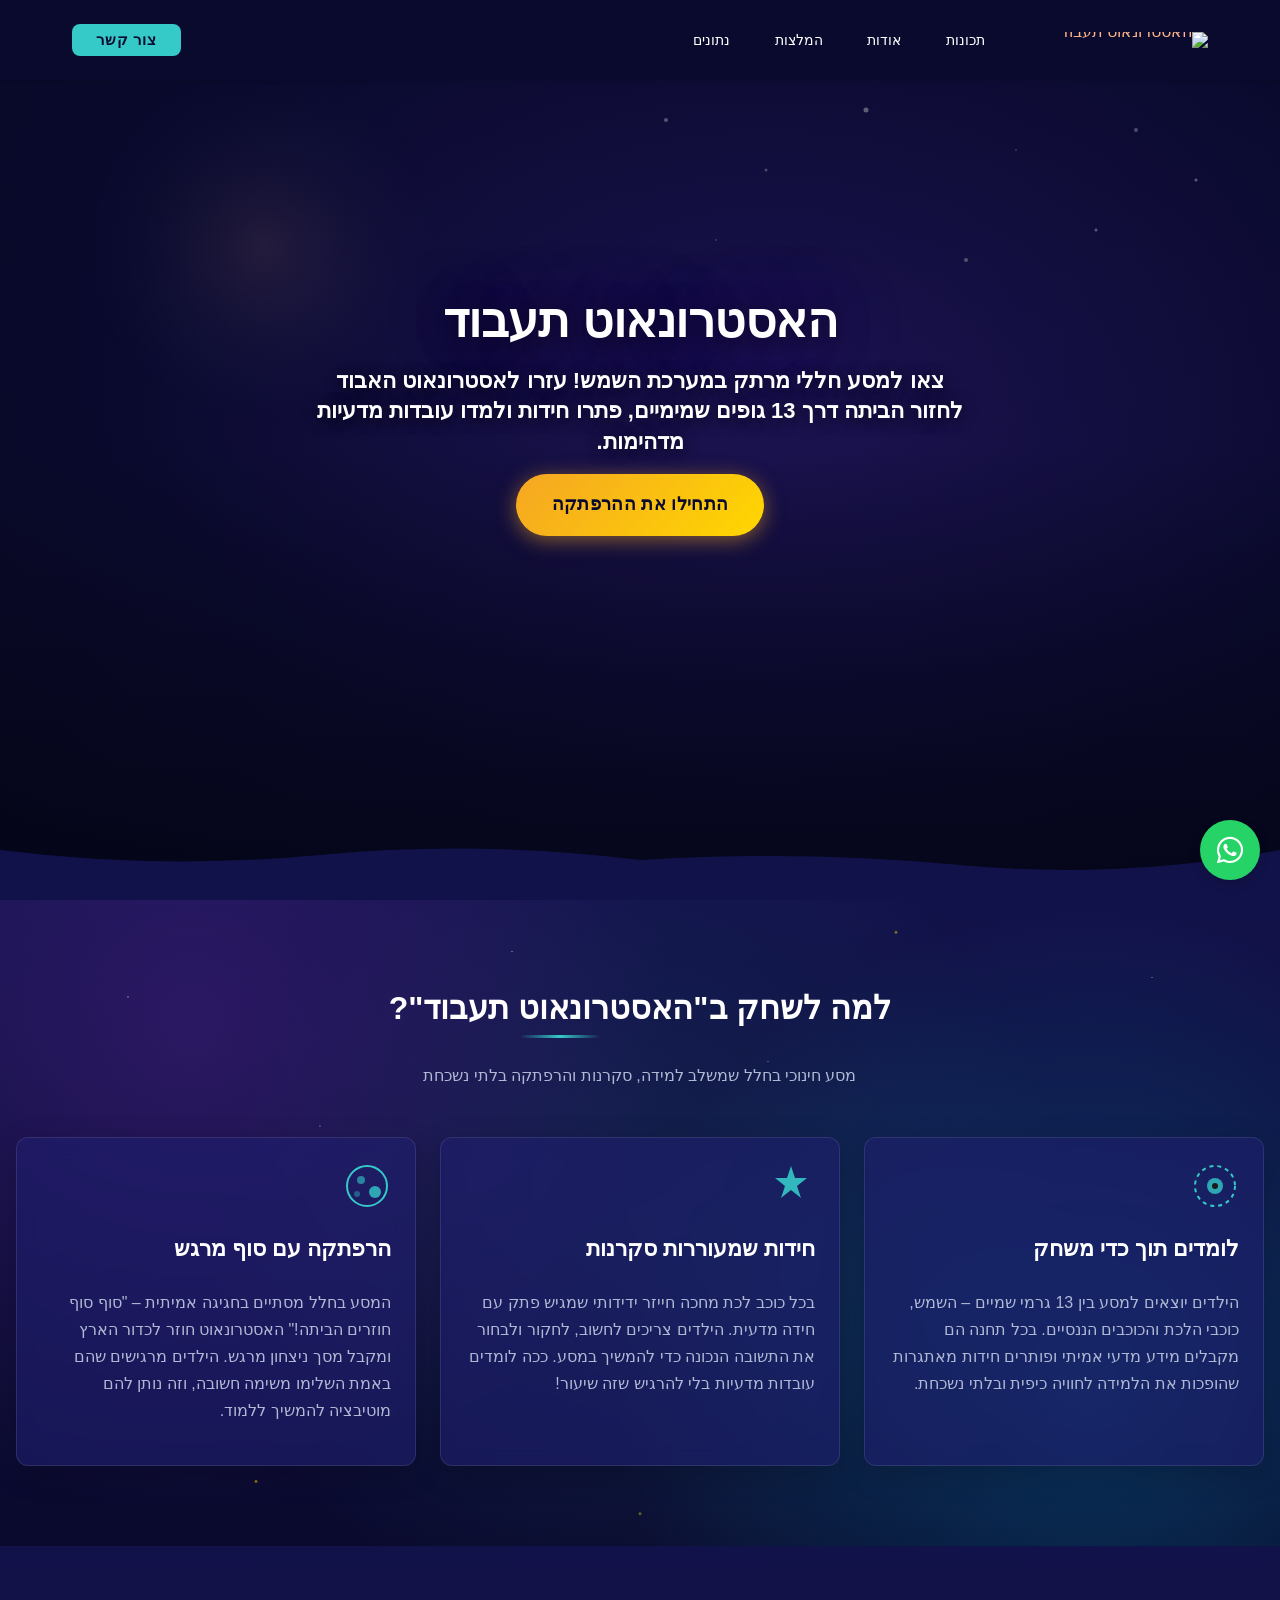
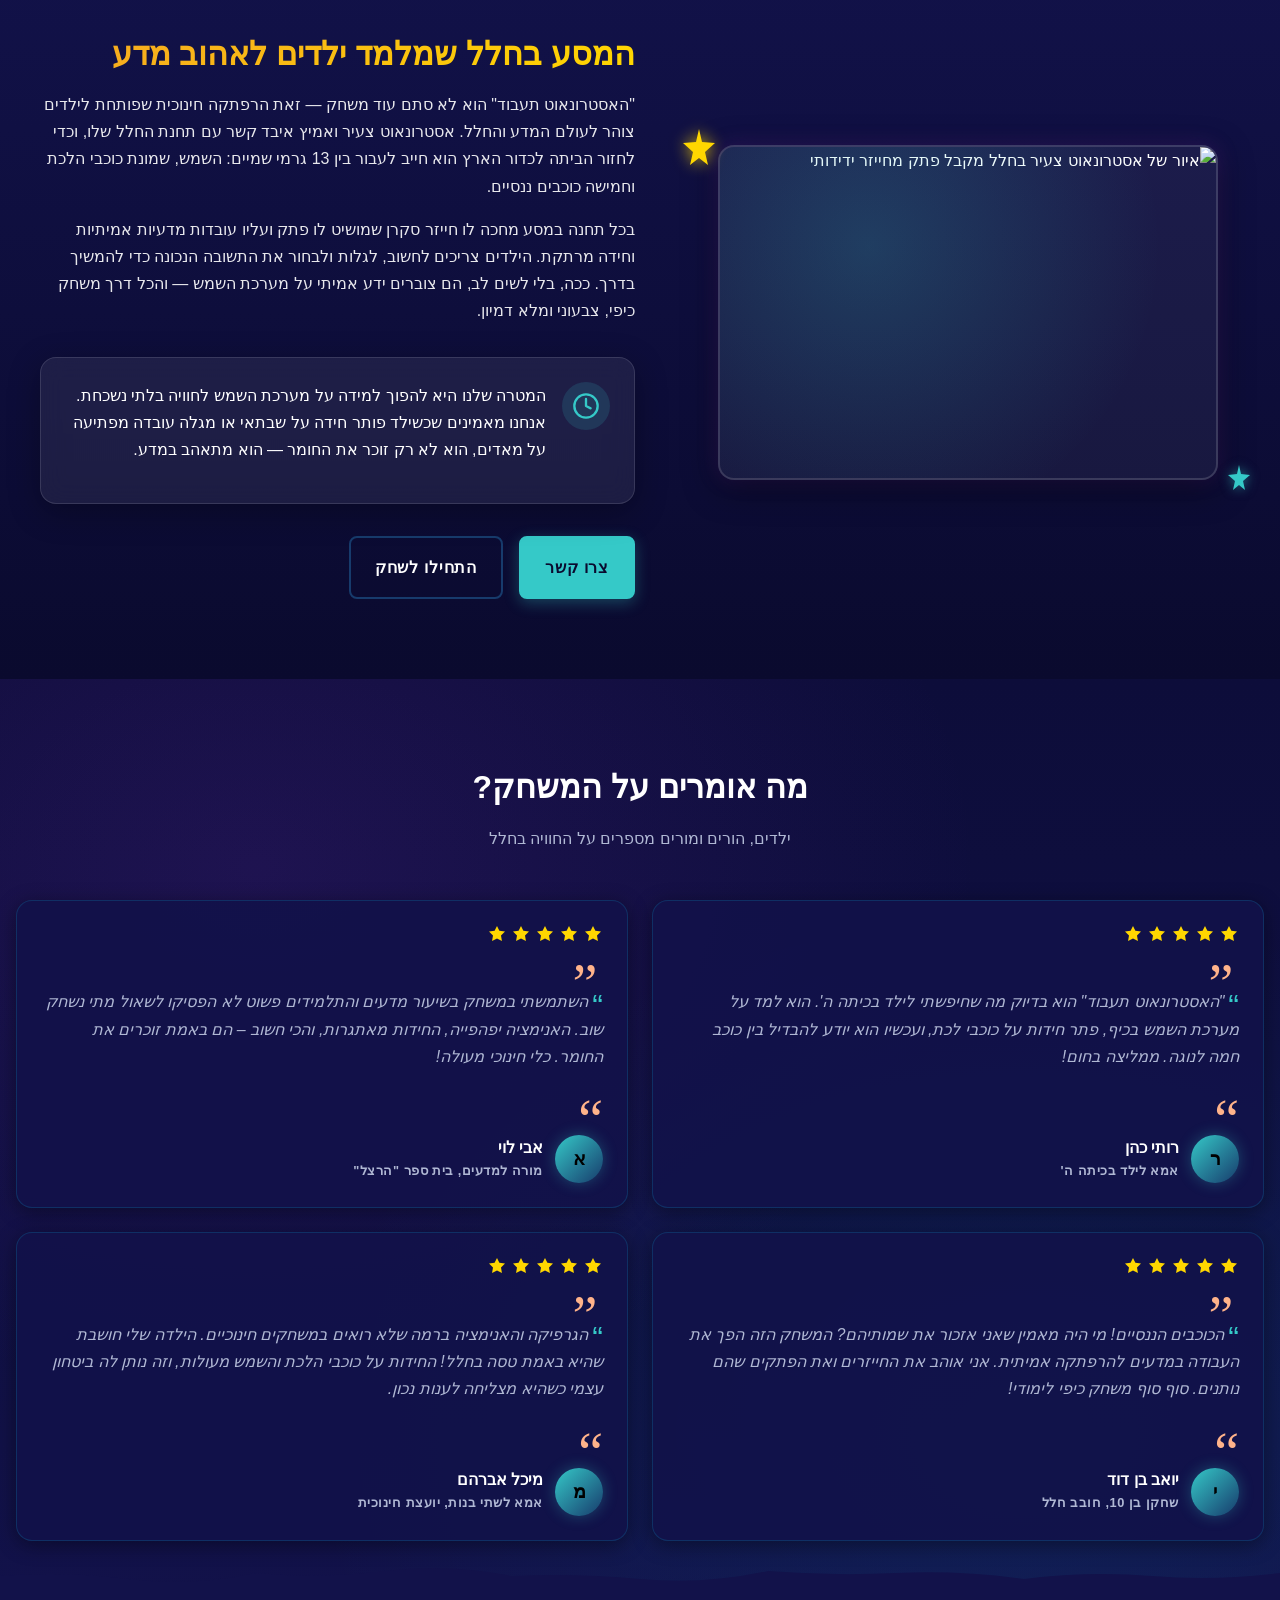
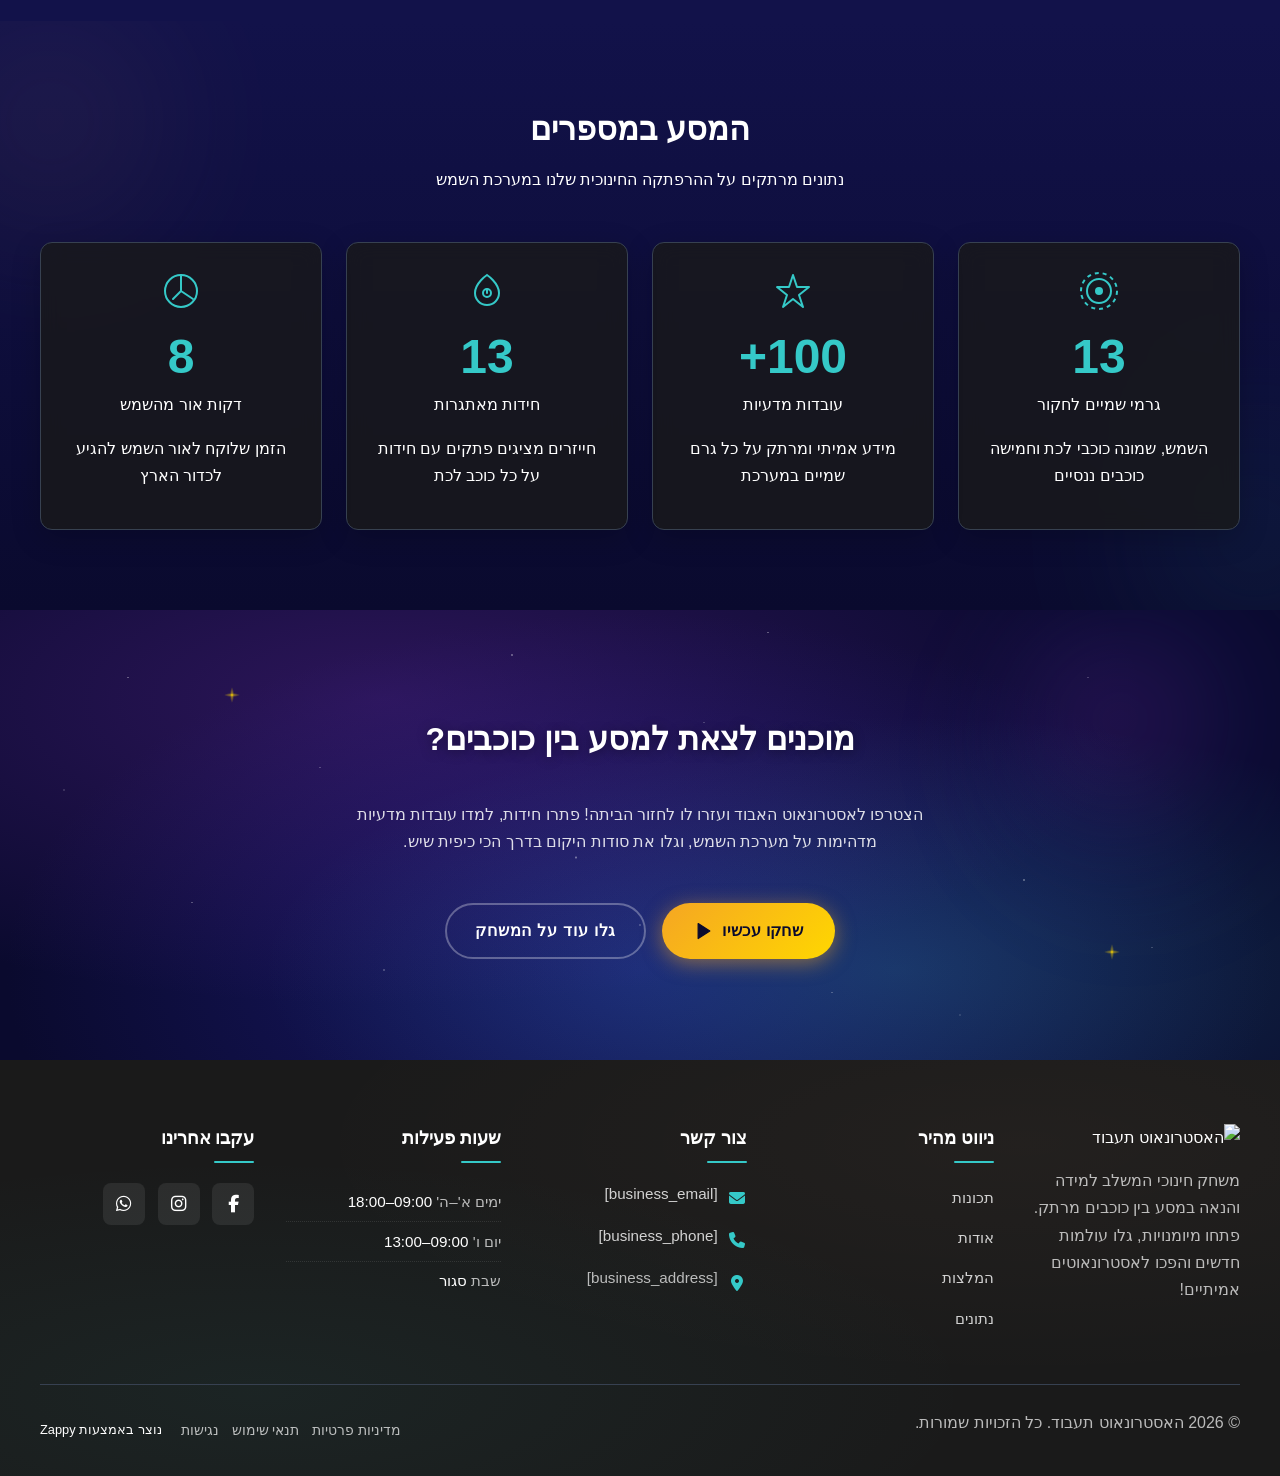
==== index.html @ 219aae8a "Initial website commit" ====
<!DOCTYPE html>
<html lang="he" dir="rtl">
<head>
    <meta charset="UTF-8">
    <meta name="viewport" content="width=device-width, initial-scale=1.0">
    <meta name="robots" content="index, follow">
    <title>צאו למסע בחלל ולמדו על מערכת השמש — האסטרונאוט תעבוד</title>
    <meta name="description" content="משחק חינוכי לילדים בכיתה ה&#39; על מדעים ומערכת השמש. עזרו לאסטרונאוט האבוד לעבור דרך 13 גרמי שמיים, לפתור חידות מדעיות ולגלות עובדות מרתקות. הרפתקה כיפית שמעוררת סקרנות ולמידה — התחילו לשחק עכשיו!">
    <meta name="keywords" content="משחק חינוכי לילדים בכיתה ה' על מדעים ומערכת השמש, משחק כיפי לימודי, לימוד על מערכת השמש, חידות מדעיות לילדים, אנימציה כיפית ומתוחכמת">
    
    <!-- Favicons -->
    <link rel="icon" type="image/x-icon" href="/assets/favicon.ico">
    <link rel="icon" type="image/png" sizes="16x16" href="/assets/favicon-16x16.png">
    <link rel="icon" type="image/png" sizes="32x32" href="/assets/favicon-32x32.png">
    <link rel="icon" type="image/png" sizes="48x48" href="/assets/favicon-48x48.png">
    <link rel="icon" type="image/png" sizes="192x192" href="/assets/favicon-192x192.png">
    <link rel="icon" type="image/png" sizes="512x512" href="/assets/favicon-512x512.png">
    <link rel="apple-touch-icon" href="/assets/apple-touch-icon.png">
    <!-- Zappy Analytics -->
<script>
(function() {
  'use strict';
  
  // Configuration
  var config = {
    websiteId: '59aaee31-e183-4f94-bfbd-d62f27950211',
    apiUrl: 'https://api.zappy5.com/api/analytics/track',
    sessionDuration: 30 * 60 * 1000, // 30 minutes
    visitorDuration: 30 * 24 * 60 * 60 * 1000, // 30 days
    trackPageViews: true,
    trackClicks: true,
    trackFormSubmissions: true
  };
  
  // Generate or retrieve persistent visitor ID (30 days)
  function getVisitorId() {
    var visitorKey = 'zappy_visitor_' + config.websiteId;
    var visitor = null;
    
    try {
      visitor = localStorage.getItem(visitorKey);
      if (visitor) {
        var visitorData = JSON.parse(visitor);
        var now = Date.now();
        
        // Check if visitor ID is still valid (30 days)
        if (now - visitorData.created < config.visitorDuration) {
          // Update last seen timestamp
          visitorData.lastSeen = now;
          localStorage.setItem(visitorKey, JSON.stringify(visitorData));
          return visitorData.id;
        }
      }
    } catch (e) {
      console.warn('Zappy Analytics: LocalStorage not available');
    }
    
    // Generate new visitor ID
    var newVisitorId = 'zv_' + Date.now() + '_' + Math.random().toString(36).substr(2, 9);
    
    try {
      localStorage.setItem(visitorKey, JSON.stringify({
        id: newVisitorId,
        created: Date.now(),
        lastSeen: Date.now()
      }));
    } catch (e) {
      // Continue without local storage
    }
    
    return newVisitorId;
  }
  
  // Generate or retrieve session ID (30 minutes)
  function getSessionId() {
    var sessionKey = 'zappy_session_' + config.websiteId;
    var session = null;
    
    try {
      session = sessionStorage.getItem(sessionKey);
      if (session) {
        var sessionData = JSON.parse(session);
        var now = Date.now();
        
        // Check if session is still valid
        if (now - sessionData.timestamp < config.sessionDuration) {
          // Update timestamp
          sessionData.timestamp = now;
          sessionStorage.setItem(sessionKey, JSON.stringify(sessionData));
          return sessionData.id;
        }
      }
    } catch (e) {
      console.warn('Zappy Analytics: SessionStorage not available');
    }
    
    // Generate new session ID
    var newSessionId = 'zs_' + Date.now() + '_' + Math.random().toString(36).substr(2, 9);
    
    try {
      sessionStorage.setItem(sessionKey, JSON.stringify({
        id: newSessionId,
        timestamp: Date.now()
      }));
    } catch (e) {
      // Continue without session storage
    }
    
    return newSessionId;
  }
  
  var visitorId = getVisitorId();
  var sessionId = getSessionId();
  
  // Track an event
  function trackEvent(eventType, data) {
    data = data || {};
    
    var eventData = {
      website_id: config.websiteId,
      event_type: eventType,
      page_path: window.location.pathname,
      referrer: document.referrer || 'direct',
      visitor_id: visitorId,
      session_id: sessionId,
      metadata: data
    };
    
    // Use sendBeacon if available (better for page unload events)
    if (navigator.sendBeacon) {
      var blob = new Blob([JSON.stringify(eventData)], { type: 'application/json' });
      navigator.sendBeacon(config.apiUrl, blob);
    } else {
      // Fallback to fetch
      fetch(config.apiUrl, {
        method: 'POST',
        headers: {
          'Content-Type': 'application/json'
        },
        body: JSON.stringify(eventData),
        keepalive: true
      }).catch(function(error) {
        console.warn('Zappy Analytics: Failed to track event', error);
      });
    }
  }
  
  // Track page view
  if (config.trackPageViews) {
    trackEvent('pageview', {
      title: document.title,
      url: window.location.href
    });
  }
  
  // Track clicks on important elements
  if (config.trackClicks) {
    document.addEventListener('click', function(e) {
      var target = e.target;
      
      // Track button clicks (counted as actions)
      if (target.tagName === 'BUTTON' || target.closest('button')) {
        var button = target.tagName === 'BUTTON' ? target : target.closest('button');
        trackEvent('click', {
          element: 'button',
          text: button.textContent.trim().substring(0, 100),
          id: button.id || null,
          class: button.className || null
        });
      }
      
      // Track link clicks (navigation - not counted as actions)
      else if (target.tagName === 'A' || target.closest('a')) {
        var link = target.tagName === 'A' ? target : target.closest('a');
        trackEvent('navigation', {
          element: 'link',
          text: link.textContent.trim().substring(0, 100),
          href: link.href,
          external: link.hostname !== window.location.hostname
        });
      }
    }, true);
  }
  
  // Track form submissions
  if (config.trackFormSubmissions) {
    document.addEventListener('submit', function(e) {
      var form = e.target;
      
      trackEvent('form_submit', {
        form_id: form.id || null,
        form_name: form.name || null,
        form_action: form.action || null,
        form_method: form.method || 'GET'
      });
    }, true);
  }
  
  // Track time on page (send on page unload)
  var pageLoadTime = Date.now();
  
  window.addEventListener('beforeunload', function() {
    var timeOnPage = Math.floor((Date.now() - pageLoadTime) / 1000); // in seconds
    
    trackEvent('page_unload', {
      time_on_page: timeOnPage,
      page_path: window.location.pathname
    });
  });
  
  // Expose tracking function globally for custom events
  window.zappyAnalytics = {
    track: trackEvent,
    getVisitorId: function() { return visitorId; },
    getSessionId: function() { return sessionId; }
  };
  
})();
</script>
<!-- End Zappy Analytics -->
    <meta property="og:title" content="צאו למסע בחלל ולמדו על מערכת השמש — האסטרונאוט תעבוד">
    <meta property="og:description" content="משחק חינוכי לילדים בכיתה ה&#39; על מדעים ומערכת השמש. עזרו לאסטרונאוט האבוד לעבור דרך 13 גרמי שמיים, לפתור חידות מדעיות ולגלות עובדות מרתקות. הרפתקה כיפית שמעוררת סקרנות ולמידה — התחילו לשחק עכשיו!">
    <meta name="twitter:card" content="summary_large_image">
    <meta name="twitter:title" content="צאו למסע בחלל ולמדו על מערכת השמש — האסטרונאוט תעבוד">
    <meta name="twitter:description" content="משחק חינוכי לילדים בכיתה ה&#39; על מדעים ומערכת השמש. עזרו לאסטרונאוט האבוד לעבור דרך 13 גרמי שמיים, לפתור חידות מדעיות ולגלות עובדות מרתקות. הרפתקה כיפית שמעוררת סקרנות ולמידה — התחילו לשחק עכשיו!">
    <meta property="og:type" content="website">
  <meta property="og:locale" content="he_IL">
  
  
  
  
  
  <link rel="stylesheet" href="https://cdnjs.cloudflare.com/ajax/libs/font-awesome/6.4.0/css/all.min.css">
  <style>
    .skip-link { position: absolute; top: 0; left: 0; transform: translateY(-200%); padding: 12px 18px; background: var(--bg-dark, #1a1a1a); color: var(--text-light, #fff); font-weight: 600; border-radius: 0 0 8px 0; z-index: 10000; }
    .skip-link:focus { transform: none; outline: 2px solid var(--ring, #fff); outline-offset: 2px; }
    :focus-visible { outline: 2px solid var(--ring, currentColor); outline-offset: 3px; }
  </style>


  
    <!-- Favicons -->
    <link rel="icon" type="image/x-icon" href="/assets/favicon.ico">
    <link rel="icon" type="image/png" sizes="16x16" href="/assets/favicon-16x16.png">
    <link rel="icon" type="image/png" sizes="32x32" href="/assets/favicon-32x32.png">
    <link rel="icon" type="image/png" sizes="48x48" href="/assets/favicon-48x48.png">
    <link rel="icon" type="image/png" sizes="192x192" href="/assets/favicon-192x192.png">
    <link rel="icon" type="image/png" sizes="512x512" href="/assets/favicon-512x512.png">
    <link rel="apple-touch-icon" href="/assets/apple-touch-icon.png">
    <!-- Cookie Consent -->
    <link rel="stylesheet" href="https://cdn.jsdelivr.net/npm/vanilla-cookieconsent@3/dist/cookieconsent.css">
    <script src="https://cdn.jsdelivr.net/npm/vanilla-cookieconsent@3/dist/cookieconsent.umd.js"></script>
    <!-- Mickidum Accessibility Toolbar -->
    <script src="https://cdn.jsdelivr.net/gh/mickidum/acc_toolbar/acctoolbar/acctoolbar.min.js"></script>
    <link rel="stylesheet" href="/styles.css">
    <script>window.ZAPPY_WEBSITE_ID = "59aaee31-e183-4f94-bfbd-d62f27950211"; window.ZAPPY_API_BASE = "https://api.zappy5.com";</script>

    <style id="zappy-dropdown-submenu-styles">
      /* ========== DESKTOP DROPDOWN SUBMENU STYLES ========== */
      /* Base styles for dropdown submenus - parent must be positioned */
      .nav-menu li:has(.sub-menu), nav li:has(.sub-menu), .navbar li:has(.sub-menu), #navMenu li:has(.sub-menu) { position: relative; }
      /* Submenu base - hidden by default */
      .nav-menu .sub-menu, nav .sub-menu, .navbar .sub-menu, #navMenu .sub-menu { display: block !important; position: absolute !important; top: 100%; left: 0; min-width: 220px; background: white; border-radius: 8px; box-shadow: 0 8px 25px rgba(0,0,0,0.15); padding: 8px 0; opacity: 0; visibility: hidden; transform: translateY(10px); transition: all 0.3s ease; z-index: 1000; list-style: none; pointer-events: none; }
      /* CRITICAL: Desktop hover styles to show dropdown */
      .nav-menu li:hover > .sub-menu, nav li:hover > .sub-menu, .navbar li:hover > .sub-menu, #navMenu li:hover > .sub-menu { opacity: 1 !important; visibility: visible !important; transform: translateY(0) !important; pointer-events: auto !important; }
      /* Submenu item styling */
      .sub-menu li { list-style: none; margin: 0; padding: 0; }
      .sub-menu a { display: block !important; padding: 10px 16px !important; color: var(--text-dark, #333) !important; font-weight: 500; text-decoration: none; white-space: nowrap; transition: background-color 0.2s; }
      .sub-menu .zappy-nav-child > a { padding-left: 28px !important; font-size: 0.9em !important; opacity: 0.85 !important; }
      [dir="rtl"] .sub-menu .zappy-nav-child > a, html[lang="he"] .sub-menu .zappy-nav-child > a, html[lang="ar"] .sub-menu .zappy-nav-child > a { padding-left: 10px !important; padding-right: 28px !important; }
      .sub-menu .zappy-nav-parent > a { font-weight: 600 !important; }
      .sub-menu a:hover { background-color: #f5f5f5; }
      /* RTL (Hebrew/Arabic) dropdown positioning */
      [dir="rtl"] .nav-menu .sub-menu, [dir="rtl"] nav .sub-menu, [dir="rtl"] .navbar .sub-menu, html[lang="he"] .nav-menu .sub-menu, html[lang="he"] nav .sub-menu, html[lang="he"] .navbar .sub-menu, html[lang="ar"] .nav-menu .sub-menu, html[lang="ar"] nav .sub-menu, html[lang="ar"] .navbar .sub-menu { left: auto !important; right: 0 !important; }
      /* Hide empty dropdown menus (exclude catalog sub-menus that use <a> children instead of <li>) */
      .sub-menu:empty, .sub-menu:not(:has(li:not(.zappy-hidden-menu-item))):not(:has(> a)), .sub-menu:not(:has(li)):not(:has(> a)) { display: none !important; opacity: 0 !important; visibility: hidden !important; pointer-events: none !important; }
      /* Desktop: show submenu on Menu Group hover */
      li:has(.menu-group-title):hover > .sub-menu { opacity: 1 !important; visibility: visible !important; transform: translateY(0) !important; pointer-events: auto !important; }
      /* Menu Group title styling */
      .nav-menu > li > .menu-group-title, #navMenu > li > .menu-group-title { display: inline-block; padding: 0.5rem 1rem; cursor: default; user-select: none; }
      
      /* ========== MOBILE SUBMENU STYLES ========== */
      @media (max-width: 768px) {
        .nav-menu .sub-menu, nav .sub-menu, .navbar .sub-menu, #navMenu .sub-menu { position: static !important; transform: none !important; box-shadow: none !important; background: transparent !important; max-height: 0; overflow: hidden; opacity: 0; visibility: hidden; transition: max-height 0.3s ease, opacity 0.3s ease; padding: 0 !important; border-radius: 0 !important; }
        .navbar .sub-menu.mobile-expanded, .nav-menu .sub-menu.mobile-expanded, #navMenu .sub-menu.mobile-expanded { max-height: none !important; overflow-y: visible !important; opacity: 1 !important; visibility: visible !important; padding: 8px 0 8px 16px !important; }
        [dir="rtl"] .sub-menu.mobile-expanded, html[lang="he"] .sub-menu.mobile-expanded { padding: 8px 16px 8px 0 !important; }
        /* Disable hover behavior on mobile */
        .nav-menu li:hover > .sub-menu, nav li:hover > .sub-menu, .navbar li:hover > .sub-menu, #navMenu li:hover > .sub-menu { opacity: 0; visibility: hidden; pointer-events: none; }
        .nav-menu li > .sub-menu.mobile-expanded, nav li > .sub-menu.mobile-expanded, .navbar li > .sub-menu.mobile-expanded, #navMenu li > .sub-menu.mobile-expanded { opacity: 1 !important; visibility: visible !important; pointer-events: auto !important; }
        .nav-menu li:has(.sub-menu), nav li:has(.sub-menu), .navbar li:has(.sub-menu), #navMenu li:has(.sub-menu) { display: flex !important; flex-wrap: wrap !important; align-items: center !important; position: relative !important; min-height: 44px !important; }
        .nav-menu li:has(.sub-menu) > a, nav li:has(.sub-menu) > a, .navbar li:has(.sub-menu) > a, #navMenu li:has(.sub-menu) > a { flex: 1 !important; min-width: 0 !important; }
        .nav-menu li:has(.sub-menu) > .menu-group-title, nav li:has(.sub-menu) > .menu-group-title, .navbar li:has(.sub-menu) > .menu-group-title, #navMenu li:has(.sub-menu) > .menu-group-title { flex: 1 !important; min-width: 0 !important; padding: 0 !important; line-height: inherit !important; }
        .nav-menu li:has(.sub-menu) > .sub-menu, nav li:has(.sub-menu) > .sub-menu, .navbar li:has(.sub-menu) > .sub-menu, #navMenu li:has(.sub-menu) > .sub-menu { flex-basis: 100% !important; width: 100% !important; }
        .nav-menu li:has(.sub-menu) > a [class*="chevron"], .nav-menu li:has(.sub-menu) > a [class*="arrow"], .nav-menu li:has(.sub-menu) > a .fa-chevron-down, .nav-menu li:has(.sub-menu) > a .fa-angle-down, nav li:has(.sub-menu) > a [class*="chevron"], nav li:has(.sub-menu) > a [class*="arrow"], #navMenu li:has(.sub-menu) > a [class*="chevron"], #navMenu li:has(.sub-menu) > a [class*="arrow"] { display: none !important; visibility: hidden !important; }
        .mobile-submenu-toggle { display: flex !important; align-items: center !important; justify-content: center !important; width: 44px !important; height: auto !important; background: transparent !important; border: none !important; cursor: pointer !important; color: var(--text-light) !important; position: static !important; flex-shrink: 0 !important; align-self: stretch !important; z-index: 2 !important; padding: 0 !important; margin: 0 !important; }
        .mobile-submenu-toggle::after { content: '' !important; width: 0 !important; height: 0 !important; border-left: 6px solid transparent !important; border-right: 6px solid transparent !important; border-top: 7px solid currentColor !important; transition: transform 0.3s ease !important; }
        .mobile-submenu-toggle.expanded::after { transform: rotate(180deg) !important; }
        .sub-menu a { padding: 10px 0 !important; display: block !important; color: var(--text-light) !important; white-space: normal !important; }
        .sub-menu .zappy-nav-child > a { padding-left: 28px !important; font-size: 0.9em !important; opacity: 0.85 !important; }
        [dir="rtl"] .sub-menu .zappy-nav-child > a, html[lang="he"] .sub-menu .zappy-nav-child > a, html[lang="ar"] .sub-menu .zappy-nav-child > a { padding-left: 0 !important; padding-right: 28px !important; }
        .sub-menu .zappy-nav-parent > a { font-weight: 600 !important; }
        .nav-menu.active, #navMenu.active { max-width: 100vw !important; overflow-x: hidden !important; box-sizing: border-box !important; }
        .navbar .sub-menu li a, nav.navbar .sub-menu li a, .zappy-products-dropdown .sub-menu a { color: var(--text-light) !important; }
      }
      @media (min-width: 769px) { .mobile-submenu-toggle { display: none !important; } }
    </style>

    <style id="zappy-widget-visibility">
      html[dir="rtl"] .whatsapp-float { right: 20px !important; left: auto !important; }
      html[dir="ltr"] .whatsapp-float, html:not([dir]) .whatsapp-float { left: 20px !important; right: auto !important; }
      html[dir="rtl"] #mic-access-tool-general-button, html[dir="rtl"] .mic-access-tool-general-button,
      html[dir="rtl"] #mic-init-access-tool .mic-access-tool-general-button,
      html[dir="rtl"] #mic-init-access-tool #mic-access-tool-general-button,
      html[dir="rtl"] ._access-icon { left: 20px !important; right: auto !important; }
      html[dir="ltr"] #mic-access-tool-general-button, html[dir="ltr"] .mic-access-tool-general-button,
      html[dir="ltr"] #mic-init-access-tool .mic-access-tool-general-button,
      html[dir="ltr"] #mic-init-access-tool #mic-access-tool-general-button,
      html[dir="ltr"] ._access-icon,
      html:not([dir]) #mic-access-tool-general-button, html:not([dir]) .mic-access-tool-general-button,
      html:not([dir]) #mic-init-access-tool .mic-access-tool-general-button,
      html:not([dir]) #mic-init-access-tool #mic-access-tool-general-button,
      html:not([dir]) ._access-icon { right: 20px !important; left: auto !important; }
      @media (max-width: 768px) { .whatsapp-float { display: flex !important; } }
      @media (min-width: 769px) { .whatsapp-float { display: flex !important; } }
      @media (max-width: 768px) {
        #mic-access-tool-general-button, .mic-access-tool-general-button,
        #mic-init-access-tool .mic-access-tool-general-button, #mic-init-access-tool #mic-access-tool-general-button,
        ._access-icon { display: flex !important; visibility: visible !important; opacity: 1 !important; pointer-events: auto !important; }
        #mic-access-tool-box.opened-mic-access-tool, .mic-access-tool-box.opened-mic-access-tool,
        #mic-init-access-tool #mic-access-tool-box.opened-mic-access-tool {
          visibility: visible !important; opacity: 1 !important; pointer-events: auto !important;
        }
      }
      @media (min-width: 769px) {
        #mic-access-tool-general-button, .mic-access-tool-general-button,
        #mic-init-access-tool .mic-access-tool-general-button, #mic-init-access-tool #mic-access-tool-general-button,
        ._access-icon { display: flex !important; visibility: visible !important; opacity: 1 !important; pointer-events: auto !important; }
        #mic-access-tool-box.opened-mic-access-tool, .mic-access-tool-box.opened-mic-access-tool,
        #mic-init-access-tool #mic-access-tool-box.opened-mic-access-tool {
          visibility: visible !important; opacity: 1 !important; pointer-events: auto !important;
        }
      }
    </style>
</head>
<body>
<a class="skip-link" href="#main">דלג לתוכן הראשי</a>
  <nav class="navbar" dir="rtl">
  <button class="mobile-toggle" id="mobileToggle" aria-label="Menu">
    <svg class="hamburger-icon" width="24" height="24" viewBox="0 0 24 24" fill="none">
      <path d="M3 12h18M3 6h18M3 18h18" stroke="currentColor" stroke-width="2" stroke-linecap="round"></path>
    </svg>
    <svg class="close-icon" width="24" height="24" viewBox="0 0 24 24" fill="none" style="display: none;">
      <path d="M18 6L6 18M6 6l12 12" stroke="currentColor" stroke-width="2" stroke-linecap="round"></path>
    </svg>
  </button>
  
  <button class="phone-header-btn" data-phone="[business_phone]" aria-label="Call">
    <svg width="20" height="20" viewBox="0 0 24 24" fill="currentColor">
      <path d="M22 16.92v3a2 2 0 0 1-2.18 2 19.79 19.79 0 0 1-8.63-3.07 19.5 19.5 0 0 1-6-6 19.79 19.79 0 0 1-3.07-8.67A2 2 0 0 1 4.11 2h3a2 2 0 0 1 2 1.72 12.84 12.84 0 0 0 .7 2.81 2 2 0 0 1-.45 2.11L8.09 9.91a16 16 0 0 0 6 6l1.27-1.27a2 2 0 0 1 2.11-.45 12.84 12.84 0 0 0 2.81.7A2 2 0 0 1 22 16.92z"></path>
    </svg>
  </button>

  <div class="nav-container">
    <div class="nav-right-group"><div class="nav-brand">
      <a href="/" class="logo-link"><img class="logo" src="/assets/site-----image-1.webp" alt="האסטרונאוט תעבוד"></a>
    </div><ul class="nav-menu" id="navMenu"><li><a href="#features">תכונות</a></li><li><a href="#about">אודות</a></li><li><a href="#testimonials">המלצות</a></li><li><a href="#stats">נתונים</a></li></ul></div>
    
    
    
    <div class="nav-cta-container">
      <a href="#cta" class="nav-cta-btn">צור קשר</a>
    </div>
  </div>
</nav>
<script>

// Navbar Mobile Menu Toggle and Contrast Fix
(function() {
  // Use 'load' event instead of 'DOMContentLoaded' to ensure we run AFTER all other scripts
  window.addEventListener('load', function() {
    
    // FIX MOBILE BUTTON CONTRAST
    // Detect navbar background color and apply contrasting color to mobile buttons
    const navbar = document.querySelector('.navbar, nav, header');
    if (!navbar) {
      console.log('[Navbar] Navbar element not found');
      return;
    }
    
    // DECLARE VARIABLES EARLY to avoid Temporal Dead Zone errors
    // These are used in multiple places below
    let mobileToggle = document.getElementById('mobileToggle') ||
                       document.querySelector('.mobile-toggle') ||
                       document.querySelector('.hamburger') ||
                       document.querySelector('.hamburger-menu') ||
                       document.querySelector('.menu-toggle') ||
                       document.querySelector('.burger-menu') ||
                       document.querySelector('[aria-label="Menu"]') ||
                       document.querySelector('[aria-label="תפריט"]');
    
    const phoneBtn = document.querySelector('.phone-header-btn');
    
    const computedStyle = window.getComputedStyle(navbar);
    let bgColor = computedStyle.backgroundColor;
    
    console.log('[Navbar] Initial navbar background:', bgColor);
    
    // Check if background is transparent or rgba with 0 alpha
    const isTransparent = bgColor === 'transparent' || 
                         bgColor === 'rgba(0, 0, 0, 0)' ||
                         (bgColor.startsWith('rgba') && bgColor.includes(', 0)'));
    
    if (isTransparent) {
      // Check for background-image or gradient
      const bgImage = computedStyle.backgroundImage;
      if (bgImage && bgImage !== 'none') {
        console.log('[Navbar] Navbar has background image/gradient, using dark text');
        bgColor = 'rgb(240, 240, 240)'; // Assume light background
      } else {
        // Transparent navbar - check body background
        const bodyBg = window.getComputedStyle(document.body).backgroundColor;
        console.log('[Navbar] Navbar transparent, using body background:', bodyBg);
        bgColor = bodyBg;
      }
    }
    
    // Calculate luminance to determine if background is light or dark
    const rgb = bgColor.match(/\d+/g);
    if (rgb && rgb.length >= 3) {
      const r = parseInt(rgb[0]);
      const g = parseInt(rgb[1]);
      const b = parseInt(rgb[2]);
      const luminance = (0.299 * r + 0.587 * g + 0.114 * b) / 255;
      
      // Mobile button colors are set by Claude's AI-generated CSS (same as .nav-menu a)
      // No dynamic color overrides needed - colors come from the generated navbar CSS
      console.log('[Navbar] Mobile button colors preserved from Claude CSS (luminance:', luminance.toFixed(2) + ')');
      
      // FIX ICON SIZES - Ensure SVGs are properly sized and visible
      // INJECT CRITICAL CSS TO OVERRIDE ANY CONFLICTING RULES
      const criticalCSS = document.createElement('style');
      criticalCSS.id = 'zappy-mobile-nav-fix';
      const htmlLang = document.documentElement.lang || 'en';
      const htmlDir = document.documentElement.dir || 'ltr';
      // Check both dir attribute AND lang for RTL detection
      // dir="rtl" is the most reliable indicator
      const isRTL = htmlDir === 'rtl' || htmlLang === 'he' || htmlLang === 'ar';
      
      criticalCSS.textContent = `
        /* Hide mobile buttons on desktop, show only on mobile */
        @media (min-width: 769px) {
          .mobile-toggle,
          .phone-header-btn {
            display: none !important;
          }
        }
        
        /* Show and position mobile buttons correctly on mobile */
        @media (max-width: 768px) {
          .navbar,
          nav.navbar {
            min-height: 70px !important;
          }

          .mobile-toggle,
          .phone-header-btn {
            position: absolute !important;
            top: 0 !important;
            bottom: 0 !important;
            margin-top: auto !important;
            margin-bottom: auto !important;
            transform: none !important;
            z-index: 1001 !important;
            display: flex !important;
            align-items: center !important;
            justify-content: center !important;
            width: 36px !important;
            height: 36px !important;
            border-radius: 50% !important;
            border: none !important;
            cursor: pointer !important;
            padding: 6px !important;
            background: none !important;
            color: var(--nav-text, var(--text-light)) !important;
            touch-action: manipulation !important;
            -webkit-tap-highlight-color: transparent !important;
          }

          html[data-zappy-site-type="ecommerce"] .phone-header-btn,
          body[data-zappy-site-type="ecommerce"] .phone-header-btn,
          html[data-zappy-site-type="ecommerce"] header .phone-header-btn,
          html[data-zappy-site-type="ecommerce"] nav .phone-header-btn {
            display: none !important;
            visibility: hidden !important;
            width: 0 !important;
            height: 0 !important;
            min-width: 0 !important;
            overflow: hidden !important;
          }
          
          /* LTR positioning (default): hamburger LEFT, phone RIGHT */
          html:not([dir="rtl"]):not([lang="he"]):not([lang="ar"]) .mobile-toggle,
          html[dir="ltr"] .mobile-toggle {
            left: 12px !important;
            right: auto !important;
          }
          html:not([dir="rtl"]):not([lang="he"]):not([lang="ar"]) .phone-header-btn,
          html[dir="ltr"] .phone-header-btn {
            right: 12px !important;
            left: auto !important;
          }
          
          /* RTL positioning: hamburger RIGHT, phone LEFT */
          html[dir="rtl"] .mobile-toggle,
          html[lang="he"] .mobile-toggle,
          html[lang="ar"] .mobile-toggle {
            right: 12px !important;
            left: auto !important;
          }
          html[dir="rtl"] .phone-header-btn,
          html[lang="he"] .phone-header-btn,
          html[lang="ar"] .phone-header-btn {
            left: 12px !important;
            right: auto !important;
          }
          
          /* CRITICAL: Ensure nav-container has min-height on mobile */
          /* All children are positioned absolutely/fixed on mobile, so height:auto collapses to 0 */
          .nav-container {
            min-height: 70px !important;
            position: relative !important;
          }
          
          /* Ensure SVG icons are properly sized and inherit color */
          .mobile-toggle svg,
          .phone-header-btn svg {
            width: 24px !important;
            height: 24px !important;
            /* Don't force display - let JavaScript control hamburger/close toggle */
          }
          
          /* Reset nav-cta-container on mobile - remove desktop box-shadow/padding */
          /* that creates a visible ghost box when CTA button is hidden */
          .nav-cta-container {
            box-shadow: none !important;
            padding: 0 !important;
          }
          
          /* Hide nav-cta-container entirely on mobile when there's no lang-switcher */
          /* (only the CTA button is inside, and it's hidden on mobile) */
          .nav-cta-container:not(:has(.lang-switcher)) {
            display: none !important;
          }
          
          /* CRITICAL: Prevent hero image fade gradient from bleeding over headline text */
          /* The .image-fade-gradient has bottom: -30px (extends below parent) */
          /* On mobile stacked layout, this overlaps the h1 text below the image */
          .hero-image-column {
            overflow: hidden !important;
          }
          .image-fade-gradient {
            bottom: 0 !important;
          }
          
          /* Hide desktop language switcher on mobile - hamburger menu handles it */
          /* High specificity to override stored CSS */
          .lang-switcher,
          .nav-cta-container .lang-switcher,
          .nav-container .lang-switcher,
          .navbar .lang-switcher,
          .navbar .nav-cta-container .lang-switcher {
            display: none !important;
          }
        }
      `;
      
      // Remove existing fix if present and inject new one
      const existing = document.getElementById('zappy-mobile-nav-fix');
      if (existing) existing.remove();
      document.head.appendChild(criticalCSS);
      
      console.log('[Navbar] Critical CSS injected for mobile nav positioning');
      
      // ONLY apply inline positioning styles on mobile viewport
      // On desktop, the CSS handles hiding these buttons with display: none
      // Inline styles were breaking desktop layout by overriding CSS
      const isMobileViewport = window.innerWidth <= 768;
      
      if (mobileToggle) {
        // Icon sizing applies to all viewports for consistency
        const hamburgerIcon = mobileToggle.querySelector('.hamburger-icon');
        const closeIcon = mobileToggle.querySelector('.close-icon');
        
        if (hamburgerIcon) {
          hamburgerIcon.style.setProperty('width', '24px', 'important');
          hamburgerIcon.style.setProperty('height', '24px', 'important');
          hamburgerIcon.style.setProperty('display', 'block', 'important'); // Show hamburger by default
        }
        if (closeIcon) {
          closeIcon.style.setProperty('width', '24px', 'important');
          closeIcon.style.setProperty('height', '24px', 'important');
          closeIcon.style.setProperty('display', 'none', 'important'); // Hide close icon by default
        }
        
        // ONLY set positioning inline styles on mobile
        if (isMobileViewport) {
          mobileToggle.style.setProperty('position', 'absolute', 'important');
          mobileToggle.style.setProperty('top', '0', 'important');
          mobileToggle.style.setProperty('bottom', '0', 'important');
          mobileToggle.style.setProperty('margin-top', 'auto', 'important');
          mobileToggle.style.setProperty('margin-bottom', 'auto', 'important');
          mobileToggle.style.setProperty('transform', 'none', 'important');
          mobileToggle.style.setProperty('z-index', '1001', 'important');
          
          // Clear any inline left/right so CSS can take over based on html[dir]
          mobileToggle.style.removeProperty('left');
          mobileToggle.style.removeProperty('right');
          
          console.log('[Navbar] Mobile toggle positioning applied (mobile viewport)');
        } else {
          // On desktop, clear any positioning styles to let CSS handle it
          mobileToggle.style.removeProperty('position');
          mobileToggle.style.removeProperty('top');
          mobileToggle.style.removeProperty('transform');
          mobileToggle.style.removeProperty('z-index');
          mobileToggle.style.removeProperty('left');
          mobileToggle.style.removeProperty('right');
          console.log('[Navbar] Desktop viewport - cleared mobile toggle inline positioning');
        }
      }
      
      if (phoneBtn) {
        // Icon sizing applies to all viewports
        const phoneIcon = phoneBtn.querySelector('svg');
        if (phoneIcon) {
          phoneIcon.style.width = '24px';
          phoneIcon.style.height = '24px';
          phoneIcon.setAttribute('width', '24');
          phoneIcon.setAttribute('height', '24');
        }
        
        // ONLY set positioning inline styles on mobile
        if (isMobileViewport) {
          phoneBtn.style.setProperty('position', 'absolute', 'important');
          phoneBtn.style.setProperty('top', '0', 'important');
          phoneBtn.style.setProperty('bottom', '0', 'important');
          phoneBtn.style.setProperty('margin-top', 'auto', 'important');
          phoneBtn.style.setProperty('margin-bottom', 'auto', 'important');
          phoneBtn.style.setProperty('transform', 'none', 'important');
          phoneBtn.style.setProperty('z-index', '1001', 'important');
          
          // Clear any inline left/right so CSS can take over based on html[dir]
          phoneBtn.style.removeProperty('left');
          phoneBtn.style.removeProperty('right');
          
          console.log('[Navbar] Phone button positioning applied (mobile viewport)');
        } else {
          // On desktop, clear any positioning styles to let CSS handle it
          phoneBtn.style.removeProperty('position');
          phoneBtn.style.removeProperty('top');
          phoneBtn.style.removeProperty('transform');
          phoneBtn.style.removeProperty('z-index');
          phoneBtn.style.removeProperty('left');
          phoneBtn.style.removeProperty('right');
          console.log('[Navbar] Desktop viewport - cleared phone button inline positioning');
        }
      }
    } else {
      console.log('[Navbar] Could not parse background color:', bgColor);
    }
    
    // MOBILE MENU TOGGLE
    // Re-query in case DOM changed (mobileToggle already declared at top of function)
    mobileToggle = document.getElementById('mobileToggle') ||
                   document.querySelector('.mobile-toggle') ||
                   document.querySelector('.hamburger') ||
                   document.querySelector('.hamburger-menu') ||
                   document.querySelector('.menu-toggle') ||
                   document.querySelector('.burger-menu') ||
                   document.querySelector('[aria-label="Menu"]') ||
                   document.querySelector('[aria-label="תפריט"]');
    
    // EXPANDED SEARCH: Find nav menu by ID or class
    const navMenu = document.getElementById('navMenu') ||
                  document.querySelector('.nav-menu') ||
                  document.querySelector('.nav-links') ||
                  document.querySelector('nav ul:not(.submenu)');
    
    if (!mobileToggle || !navMenu) {
      console.log('[Navbar] Mobile toggle or menu not found:', { toggle: !!mobileToggle, menu: !!navMenu });
      return;
    }
    
    // Ensure navMenu has ID for CSS targeting
    if (!navMenu.id) {
      navMenu.id = 'navMenu';
    }
    
    console.log('[Navbar] Initializing mobile menu...');
    
    // Remove any existing event listeners by cloning the button
    const newToggle = mobileToggle.cloneNode(true);
    mobileToggle.parentNode.replaceChild(newToggle, mobileToggle);
    
    // Toggle menu handler (shared by click and touchend)
    function handleToggle(e) {
      e.preventDefault();
      e.stopPropagation();
      
      const hamburgerIcon = newToggle.querySelector('.hamburger-icon');
      const closeIcon = newToggle.querySelector('.close-icon');
      const isActive = navMenu.classList.contains('active');
      
      if (isActive) {
        // Close menu
        navMenu.classList.remove('active');
        if (hamburgerIcon) hamburgerIcon.style.setProperty('display', 'block', 'important');
        if (closeIcon) closeIcon.style.setProperty('display', 'none', 'important');
        document.body.style.overflow = '';
        console.log('[Navbar] Menu closed');
      } else {
        // Open menu
        navMenu.classList.add('active');
        if (hamburgerIcon) hamburgerIcon.style.setProperty('display', 'none', 'important');
        if (closeIcon) closeIcon.style.setProperty('display', 'block', 'important');
        document.body.style.overflow = 'hidden';
        console.log('[Navbar] Menu opened');
      }
    }
    
    // Use click for desktop/emulation and touchend as iOS Safari fallback.
    // Prevent double-fire with a timestamp guard.
    var lastToggleTime = 0;
    function guardedToggle(e) {
      var now = Date.now();
      if (now - lastToggleTime < 300) return;
      lastToggleTime = now;
      handleToggle(e);
    }
    
    newToggle.addEventListener('click', guardedToggle);
    newToggle.addEventListener('touchend', guardedToggle);
    
    // Close menu when clicking nav links (but NOT dropdown toggles)
    const navLinks = navMenu.querySelectorAll('a');
    navLinks.forEach(function(link) {
      link.addEventListener('click', function() {
        // Don't close if it's a dropdown child (unless it's a real navigation link)
        if (this.getAttribute('href') === '#') return;
        
        const hamburgerIcon = newToggle.querySelector('.hamburger-icon');
        const closeIcon = newToggle.querySelector('.close-icon');
        
        navMenu.classList.remove('active');
        if (hamburgerIcon) hamburgerIcon.style.setProperty('display', 'block', 'important');
        if (closeIcon) closeIcon.style.setProperty('display', 'none', 'important');
        document.body.style.overflow = '';
        console.log('[Navbar] Menu closed (link clicked)');
      });
    });
    
    // DROPDOWN MENU TOGGLE (for mobile and touch devices)
    var dropdownToggles = navMenu.querySelectorAll('.dropdown-toggle');
    dropdownToggles.forEach(function(toggle) {
      toggle.addEventListener('click', function(e) {
        e.preventDefault();
        e.stopPropagation();
        var parent = this.closest('.nav-dropdown');
        if (!parent) return;
        
        // Close other open dropdowns at the same level
        var siblings = parent.parentNode.querySelectorAll('.nav-dropdown.open');
        siblings.forEach(function(sib) {
          if (sib !== parent) sib.classList.remove('open');
        });
        
        parent.classList.toggle('open');
        console.log('[Navbar] Dropdown toggled:', parent.classList.contains('open') ? 'open' : 'closed');
      });
    });
    
    // Close dropdowns when clicking outside
    document.addEventListener('click', function(e) {
      if (!e.target.closest('.nav-dropdown')) {
        var openDropdowns = document.querySelectorAll('.nav-dropdown.open');
        openDropdowns.forEach(function(dd) { dd.classList.remove('open'); });
      }
    });
    
    console.log('[Navbar] Dropdown handlers initialized for ' + dropdownToggles.length + ' dropdowns');
    
    // Phone button functionality (phoneBtn already declared at top of function)
    if (phoneBtn) {
      phoneBtn.addEventListener('click', function() {
        // Get phone number from placeholder in page or use default
        const phoneLinks = document.querySelectorAll('a[href^="tel:"]');
        const phoneNumber = phoneLinks.length > 0 
          ? phoneLinks[0].getAttribute('href').replace('tel:', '')
          : '[business_phone]';
        
        window.location.href = 'tel:' + phoneNumber;
        console.log('[Navbar] Phone button clicked');
      });
    }
    
    console.log('[Navbar] Mobile menu initialized successfully');
    
    // WhatsApp button visibility is now controlled via CSS (siteSettings).
    // No JS-based desktop hiding — the button is visible on both mobile and desktop by default.
  });
})();

</script>
  
  <main id="main">
    <section data-band-index="0" id="hero" class="index-hero-section" data-layout-spec="בית-hero" data-hero-type="fullscreen-scrim" dir="rtl" style="position:relative; overflow:visible;">
  <!-- Background Image Layer -->
  <div class="index-hero-section__bg-wrapper">
    <img loading="eager" fetchpriority="high" data-hero-bg="true" data-placeholder="hero-bg-astronaut" data-context="A cinematic wide shot of a lost astronaut floating in deep outer space, surrounded by glowing stars, colorful nebulas, and a distant view of the solar system planets. The scene is adventurous and magical, with a purple and blue cosmic color palette, perfect for a childrens educational game hero background." width="1920" height="1080" src="/assets/site-hero-bg-astronaut.webp" alt="אסטרונאוט בחלל" class="index-hero-section__bg-img">
  </div>

  <!-- Scrim Overlay for Text Legibility -->
  <div class="index-hero-section__overlay" aria-hidden="true"></div>

  <!-- Decorative Galaxy Swirl (SVG) -->
  <svg class="index-hero-section__decor-galaxy" data-no-icon-edit="true" aria-hidden="true" viewBox="0 0 400 400" xmlns="http://www.w3.org/2000/svg">
    <defs>
      <radialGradient id="galaxyGrad" cx="50%" cy="50%" r="50%">
        <stop offset="0%" stop-color="var(--accent)" stop-opacity="0.35"></stop>
        <stop offset="100%" stop-color="var(--secondary)" stop-opacity="0"></stop>
      </radialGradient>
    </defs>
    <ellipse cx="200" cy="200" rx="180" ry="180" fill="url(#galaxyGrad)"></ellipse>
  </svg>

  <!-- Decorative Star Scatter (SVG) -->
  <svg class="index-hero-section__decor-stars" data-no-icon-edit="true" aria-hidden="true" viewBox="0 0 600 200" xmlns="http://www.w3.org/2000/svg">
    <circle cx="50" cy="30" r="2" fill="#FFFFFF" opacity="0.8"></circle>
    <circle cx="150" cy="80" r="1.5" fill="#FFFFFF" opacity="0.6"></circle>
    <circle cx="250" cy="20" r="2.5" fill="#FFFFFF" opacity="0.9"></circle>
    <circle cx="400" cy="60" r="1" fill="#FFFFFF" opacity="0.5"></circle>
    <circle cx="520" cy="40" r="2" fill="#FFFFFF" opacity="0.7"></circle>
    <circle cx="580" cy="90" r="1.5" fill="#FFFFFF" opacity="0.8"></circle>
    <circle cx="100" cy="150" r="1" fill="#FFFFFF" opacity="0.4"></circle>
    <circle cx="350" cy="170" r="2" fill="#FFFFFF" opacity="0.6"></circle>
    <circle cx="480" cy="140" r="1.5" fill="#FFFFFF" opacity="0.7"></circle>
  </svg>

  <!-- Content Layer -->
  <div class="index-hero-section__content">
    <h1 class="index-hero-section__headline">האסטרונאוט תעבוד</h1>
    <h3 class="index-hero-section__subheadline">צאו למסע חללי מרתק במערכת השמש! עזרו לאסטרונאוט האבוד לחזור הביתה דרך 13 גופים שמימיים, פתרו חידות ולמדו עובדות מדעיות מדהימות.</h3>
    <a href="#contact" class="index-hero-section__cta btn-pill">התחילו את ההרפתקה</a>
  </div>

  <!-- Bottom Divider Transition -->
  <div class="index-hero-section__divider-wrapper">
    <svg data-no-icon-edit="true" aria-hidden="true" viewBox="0 0 1200 80" preserveAspectRatio="none" xmlns="http://www.w3.org/2000/svg">
      <path d="M0,80 L0,30 Q150,50 300,35 T600,40 Q750,30 900,45 T1200,30 L1200,80 Z" fill="#12124A"></path>
    </svg>
  </div>
</section>

<section data-band-index="1" id="features" class="index-features-section" data-layout-spec="בית-features">
  <div class="index-features-container">
    <div class="index-features-header">
      <h2>למה לשחק ב"האסטרונאוט תעבוד"?</h2>
      <p>מסע חינוכי בחלל שמשלב למידה, סקרנות והרפתקה בלתי נשכחת</p>
    </div>
    <div class="index-features-grid">
      <article class="index-features-card">
        <div class="index-features-card-icon">
          <svg data-element-type="icon" data-icon-type="svg" width="48" height="48" viewBox="0 0 48 48" fill="none" xmlns="http://www.w3.org/2000/svg">
            <circle cx="24" cy="24" r="20" stroke="currentColor" stroke-width="2" stroke-dasharray="4 4"></circle>
            <circle cx="24" cy="24" r="8" fill="currentColor" opacity="0.8"></circle>
            <circle cx="24" cy="24" r="3" fill="var(--bg-dark)"></circle>
          </svg>
        </div>
        <div class="index-features-card-content">
          <h3>לומדים תוך כדי משחק</h3>
          <p>הילדים יוצאים למסע בין 13 גרמי שמיים – השמש, כוכבי הלכת והכוכבים הננסיים. בכל תחנה הם מקבלים מידע מדעי אמיתי ופותרים חידות מאתגרות שהופכות את הלמידה לחוויה כיפית ובלתי נשכחת.</p>
        </div>
      </article>
      <article class="index-features-card">
        <div class="index-features-card-icon">
          <svg data-element-type="icon" data-icon-type="svg" width="48" height="48" viewBox="0 0 48 48" fill="none" xmlns="http://www.w3.org/2000/svg">
            <path d="M24 4L28 16H40L30 24L34 36L24 28L14 36L18 24L8 16H20L24 4Z" fill="currentColor" opacity="0.9"></path>
          </svg>
        </div>
        <div class="index-features-card-content">
          <h3>חידות שמעוררות סקרנות</h3>
          <p>בכל כוכב לכת מחכה חייזר ידידותי שמגיש פתק עם חידה מדעית. הילדים צריכים לחשוב, לחקור ולבחור את התשובה הנכונה כדי להמשיך במסע. ככה לומדים עובדות מדעיות בלי להרגיש שזה שיעור!</p>
        </div>
      </article>
      <article class="index-features-card">
        <div class="index-features-card-icon">
          <svg data-element-type="icon" data-icon-type="svg" width="48" height="48" viewBox="0 0 48 48" fill="none" xmlns="http://www.w3.org/2000/svg">
            <circle cx="24" cy="24" r="20" stroke="currentColor" stroke-width="2"></circle>
            <circle cx="18" cy="18" r="4" fill="currentColor" opacity="0.6"></circle>
            <circle cx="32" cy="30" r="6" fill="currentColor" opacity="0.8"></circle>
            <circle cx="14" cy="32" r="3" fill="currentColor" opacity="0.4"></circle>
          </svg>
        </div>
        <div class="index-features-card-content">
          <h3>הרפתקה עם סוף מרגש</h3>
          <p>המסע בחלל מסתיים בחגיגה אמיתית – "סוף סוף חוזרים הביתה!" האסטרונאוט חוזר לכדור הארץ ומקבל מסך ניצחון מרגש. הילדים מרגישים שהם באמת השלימו משימה חשובה, וזה נותן להם מוטיבציה להמשיך ללמוד.</p>
        </div>
      </article>
    </div>
  </div>
</section>

<section data-band-index="2" id="about" class="index-about-section" data-layout-spec="בית-about">
    <div class="about-container">
        <div class="about-image-col">
            <div class="about-image-frame">
                <img loading="lazy" decoding="async" data-placeholder="index-about-image-1" data-context="A warm, playful illustration of a young astronaut floating in space with a surprised expression, surrounded by colorful planets, stars, and a small alien handing them a glowing note. The style is whimsical and inviting, perfect for a children's educational game about the solar system." width="600" height="400" src="/assets/site-index-about-image-1.webp" alt="איור של אסטרונאוט צעיר בחלל מקבל פתק מחייזר ידידותי">
                <div class="image-glow"></div>
            </div>
            <div class="decorative-star star-1" aria-hidden="true">
                <svg viewBox="0 0 24 24" fill="currentColor"><path d="M12 2l1.5 6.5L20 9l-5 4.5 1.5 6.5L12 16.5 7.5 20 9 13.5 4 9l6.5-.5z"></path></svg>
            </div>
            <div class="decorative-star star-2" aria-hidden="true">
                <svg viewBox="0 0 16 16" fill="currentColor"><path d="M8 1l1 4.5L13.5 6l-3.5 3 1 4.5L8 11l-3 2.5 1-4.5L2.5 6l4.5-.5z"></path></svg>
            </div>
        </div>
        <div class="about-text-col">
            <h2 class="about-title">המסע בחלל שמלמד ילדים לאהוב מדע</h2>
            <p class="about-description">
                "האסטרונאוט תעבוד" הוא לא סתם עוד משחק — זאת הרפתקה חינוכית שפותחת לילדים צוהר לעולם המדע והחלל. אסטרונאוט צעיר ואמיץ איבד קשר עם תחנת החלל שלו, וכדי לחזור הביתה לכדור הארץ הוא חייב לעבור בין 13 גרמי שמיים: השמש, שמונת כוכבי הלכת וחמישה כוכבים ננסיים.
            </p>
            <p class="about-description">
                בכל תחנה במסע מחכה לו חייזר סקרן שמושיט לו פתק ועליו עובדות מדעיות אמיתיות וחידה מרתקת. הילדים צריכים לחשוב, לגלות ולבחור את התשובה הנכונה כדי להמשיך בדרך. ככה, בלי לשים לב, הם צוברים ידע אמיתי על מערכת השמש — והכל דרך משחק כיפי, צבעוני ומלא דמיון.
            </p>
            <div class="about-mission-box">
                <div class="mission-icon" aria-hidden="true">
                    <svg viewBox="0 0 24 24" fill="none" stroke="currentColor" stroke-width="2" stroke-linecap="round" stroke-linejoin="round"><circle cx="12" cy="12" r="10"></circle><path d="M12 6v6l4 2"></path></svg>
                </div>
                <p class="mission-text">
                    המטרה שלנו היא להפוך למידה על מערכת השמש לחוויה בלתי נשכחת. אנחנו מאמינים שכשילד פותר חידה על שבתאי או מגלה עובדה מפתיעה על מאדים, הוא לא רק זוכר את החומר — הוא מתאהב במדע.
                </p>
            </div>
            <div class="about-cta-row">
                <a href="/contact" class="about-cta-btn primary-btn">צרו קשר</a>
                <a href="/game" class="about-cta-btn secondary-btn">התחילו לשחק</a>
            </div>
        </div>
    </div>
</section>

<section data-band-index="3" id="testimonials" class="index-testimonials-section" data-layout-spec="בית-testimonials">
  <div class="index-testimonials-section__container">
    <!-- Section Header -->
    <div class="index-testimonials-section__header">
      <h2 class="index-testimonials-section__title">מה אומרים על המשחק?</h2>
      <p class="index-testimonials-section__subtitle">ילדים, הורים ומורים מספרים על החוויה בחלל</p>
    </div>

    <!-- Testimonials Grid -->
    <div class="index-testimonials-section__grid">
      
      <!-- Card 1 -->
      <article class="index-testimonials-section__card">
        <div class="index-testimonials-section__card-stars" aria-hidden="true">
          <svg data-element-type="icon" data-icon-type="svg" viewBox="0 0 20 20" fill="currentColor"><path d="M10 1l2.39 4.84L18 6.5l-4 3.91.94 5.51L10 13.5l-4.94 2.42.94-5.51L2 6.5l5.61-.66L10 1z"></path></svg>
          <svg data-element-type="icon" data-icon-type="svg" viewBox="0 0 20 20" fill="currentColor"><path d="M10 1l2.39 4.84L18 6.5l-4 3.91.94 5.51L10 13.5l-4.94 2.42.94-5.51L2 6.5l5.61-.66L10 1z"></path></svg>
          <svg data-element-type="icon" data-icon-type="svg" viewBox="0 0 20 20" fill="currentColor"><path d="M10 1l2.39 4.84L18 6.5l-4 3.91.94 5.51L10 13.5l-4.94 2.42.94-5.51L2 6.5l5.61-.66L10 1z"></path></svg>
          <svg data-element-type="icon" data-icon-type="svg" viewBox="0 0 20 20" fill="currentColor"><path d="M10 1l2.39 4.84L18 6.5l-4 3.91.94 5.51L10 13.5l-4.94 2.42.94-5.51L2 6.5l5.61-.66L10 1z"></path></svg>
          <svg data-element-type="icon" data-icon-type="svg" viewBox="0 0 20 20" fill="currentColor"><path d="M10 1l2.39 4.84L18 6.5l-4 3.91.94 5.51L10 13.5l-4.94 2.42.94-5.51L2 6.5l5.61-.66L10 1z"></path></svg>
        </div>
        <blockquote class="index-testimonials-section__quote">
          <p>"האסטרונאוט תעבוד" הוא בדיוק מה שחיפשתי לילד בכיתה ה'. הוא למד על מערכת השמש בכיף, פתר חידות על כוכבי לכת, ועכשיו הוא יודע להבדיל בין כוכב חמה לנוגה. ממליצה בחום!</p>
        </blockquote>
        <div class="index-testimonials-section__author">
          <div class="index-testimonials-section__avatar" aria-hidden="true">
            <span>ר</span>
          </div>
          <div class="index-testimonials-section__author-info">
            <strong class="index-testimonials-section__author-name">רותי כהן</strong>
            <span class="index-testimonials-section__author-role">אמא לילד בכיתה ה'</span>
          </div>
        </div>
      </article>

      <!-- Card 2 -->
      <article class="index-testimonials-section__card">
        <div class="index-testimonials-section__card-stars" aria-hidden="true">
          <svg data-element-type="icon" data-icon-type="svg" viewBox="0 0 20 20" fill="currentColor"><path d="M10 1l2.39 4.84L18 6.5l-4 3.91.94 5.51L10 13.5l-4.94 2.42.94-5.51L2 6.5l5.61-.66L10 1z"></path></svg>
          <svg data-element-type="icon" data-icon-type="svg" viewBox="0 0 20 20" fill="currentColor"><path d="M10 1l2.39 4.84L18 6.5l-4 3.91.94 5.51L10 13.5l-4.94 2.42.94-5.51L2 6.5l5.61-.66L10 1z"></path></svg>
          <svg data-element-type="icon" data-icon-type="svg" viewBox="0 0 20 20" fill="currentColor"><path d="M10 1l2.39 4.84L18 6.5l-4 3.91.94 5.51L10 13.5l-4.94 2.42.94-5.51L2 6.5l5.61-.66L10 1z"></path></svg>
          <svg data-element-type="icon" data-icon-type="svg" viewBox="0 0 20 20" fill="currentColor"><path d="M10 1l2.39 4.84L18 6.5l-4 3.91.94 5.51L10 13.5l-4.94 2.42.94-5.51L2 6.5l5.61-.66L10 1z"></path></svg>
          <svg data-element-type="icon" data-icon-type="svg" viewBox="0 0 20 20" fill="currentColor"><path d="M10 1l2.39 4.84L18 6.5l-4 3.91.94 5.51L10 13.5l-4.94 2.42.94-5.51L2 6.5l5.61-.66L10 1z"></path></svg>
        </div>
        <blockquote class="index-testimonials-section__quote">
          <p>השתמשתי במשחק בשיעור מדעים והתלמידים פשוט לא הפסיקו לשאול מתי נשחק שוב. האנימציה יפהפייה, החידות מאתגרות, והכי חשוב – הם באמת זוכרים את החומר. כלי חינוכי מעולה!</p>
        </blockquote>
        <div class="index-testimonials-section__author">
          <div class="index-testimonials-section__avatar" aria-hidden="true">
            <span>א</span>
          </div>
          <div class="index-testimonials-section__author-info">
            <strong class="index-testimonials-section__author-name">אבי לוי</strong>
            <span class="index-testimonials-section__author-role">מורה למדעים, בית ספר "הרצל"</span>
          </div>
        </div>
      </article>

      <!-- Card 3 -->
      <article class="index-testimonials-section__card">
        <div class="index-testimonials-section__card-stars" aria-hidden="true">
          <svg data-element-type="icon" data-icon-type="svg" viewBox="0 0 20 20" fill="currentColor"><path d="M10 1l2.39 4.84L18 6.5l-4 3.91.94 5.51L10 13.5l-4.94 2.42.94-5.51L2 6.5l5.61-.66L10 1z"></path></svg>
          <svg data-element-type="icon" data-icon-type="svg" viewBox="0 0 20 20" fill="currentColor"><path d="M10 1l2.39 4.84L18 6.5l-4 3.91.94 5.51L10 13.5l-4.94 2.42.94-5.51L2 6.5l5.61-.66L10 1z"></path></svg>
          <svg data-element-type="icon" data-icon-type="svg" viewBox="0 0 20 20" fill="currentColor"><path d="M10 1l2.39 4.84L18 6.5l-4 3.91.94 5.51L10 13.5l-4.94 2.42.94-5.51L2 6.5l5.61-.66L10 1z"></path></svg>
          <svg data-element-type="icon" data-icon-type="svg" viewBox="0 0 20 20" fill="currentColor"><path d="M10 1l2.39 4.84L18 6.5l-4 3.91.94 5.51L10 13.5l-4.94 2.42.94-5.51L2 6.5l5.61-.66L10 1z"></path></svg>
          <svg data-element-type="icon" data-icon-type="svg" viewBox="0 0 20 20" fill="currentColor"><path d="M10 1l2.39 4.84L18 6.5l-4 3.91.94 5.51L10 13.5l-4.94 2.42.94-5.51L2 6.5l5.61-.66L10 1z"></path></svg>
        </div>
        <blockquote class="index-testimonials-section__quote">
          <p>הכוכבים הננסיים! מי היה מאמין שאני אזכור את שמותיהם? המשחק הזה הפך את העבודה במדעים להרפתקה אמיתית. אני אוהב את החייזרים ואת הפתקים שהם נותנים. סוף סוף משחק כיפי לימודי!</p>
        </blockquote>
        <div class="index-testimonials-section__author">
          <div class="index-testimonials-section__avatar" aria-hidden="true">
            <span>י</span>
          </div>
          <div class="index-testimonials-section__author-info">
            <strong class="index-testimonials-section__author-name">יואב בן דוד</strong>
            <span class="index-testimonials-section__author-role">שחקן בן 10, חובב חלל</span>
          </div>
        </div>
      </article>

      <!-- Card 4 -->
      <article class="index-testimonials-section__card">
        <div class="index-testimonials-section__card-stars" aria-hidden="true">
          <svg data-element-type="icon" data-icon-type="svg" viewBox="0 0 20 20" fill="currentColor"><path d="M10 1l2.39 4.84L18 6.5l-4 3.91.94 5.51L10 13.5l-4.94 2.42.94-5.51L2 6.5l5.61-.66L10 1z"></path></svg>
          <svg data-element-type="icon" data-icon-type="svg" viewBox="0 0 20 20" fill="currentColor"><path d="M10 1l2.39 4.84L18 6.5l-4 3.91.94 5.51L10 13.5l-4.94 2.42.94-5.51L2 6.5l5.61-.66L10 1z"></path></svg>
          <svg data-element-type="icon" data-icon-type="svg" viewBox="0 0 20 20" fill="currentColor"><path d="M10 1l2.39 4.84L18 6.5l-4 3.91.94 5.51L10 13.5l-4.94 2.42.94-5.51L2 6.5l5.61-.66L10 1z"></path></svg>
          <svg data-element-type="icon" data-icon-type="svg" viewBox="0 0 20 20" fill="currentColor"><path d="M10 1l2.39 4.84L18 6.5l-4 3.91.94 5.51L10 13.5l-4.94 2.42.94-5.51L2 6.5l5.61-.66L10 1z"></path></svg>
          <svg data-element-type="icon" data-icon-type="svg" viewBox="0 0 20 20" fill="currentColor"><path d="M10 1l2.39 4.84L18 6.5l-4 3.91.94 5.51L10 13.5l-4.94 2.42.94-5.51L2 6.5l5.61-.66L10 1z"></path></svg>
        </div>
        <blockquote class="index-testimonials-section__quote">
          <p>הגרפיקה והאנימציה ברמה שלא רואים במשחקים חינוכיים. הילדה שלי חושבת שהיא באמת טסה בחלל! החידות על כוכבי הלכת והשמש מעולות, וזה נותן לה ביטחון עצמי כשהיא מצליחה לענות נכון.</p>
        </blockquote>
        <div class="index-testimonials-section__author">
          <div class="index-testimonials-section__avatar" aria-hidden="true">
            <span>מ</span>
          </div>
          <div class="index-testimonials-section__author-info">
            <strong class="index-testimonials-section__author-name">מיכל אברהם</strong>
            <span class="index-testimonials-section__author-role">אמא לשתי בנות, יועצת חינוכית</span>
          </div>
        </div>
      </article>

    </div>
  </div>

  <!-- Bottom Divider -->
  <div class="index-testimonials-section__divider-wrapper" data-no-icon-edit="true" aria-hidden="true">
    <svg viewBox="0 0 1200 80" preserveAspectRatio="none" xmlns="http://www.w3.org/2000/svg">
      <path d="M0,80 L0,35 Q60,30 120,38 T240,32 Q300,38 360,30 T480,35 Q540,32 600,38 T720,30 Q780,35 840,32 T960,38 Q1020,30 1080,35 T1200,32 L1200,80 Z" fill="#12124A"></path>
    </svg>
  </div>
</section>

<section data-band-index="4" id="stats" class="index-stats-section" data-layout-spec="בית-stats">
  <div class="index-stats-section__container">
    <div class="index-stats-section__header">
      <h2 class="index-stats-section__title">המסע במספרים</h2>
      <p class="index-stats-section__subtitle">נתונים מרתקים על ההרפתקה החינוכית שלנו במערכת השמש</p>
    </div>
    <div class="index-stats-section__grid">
      <div class="index-stats-section__card">
        <div class="index-stats-section__card-icon">
          <svg data-element-type="icon" data-icon-type="svg" width="40" height="40" viewBox="0 0 40 40" fill="none" xmlns="http://www.w3.org/2000/svg">
            <circle cx="20" cy="20" r="18" stroke="currentColor" stroke-width="2" stroke-dasharray="4 4"></circle>
            <circle cx="20" cy="20" r="12" stroke="currentColor" stroke-width="2"></circle>
            <circle cx="20" cy="20" r="4" fill="currentColor"></circle>
          </svg>
        </div>
        <span class="index-stats-section__number">13</span>
        <p class="index-stats-section__label">גרמי שמיים לחקור</p>
        <p class="index-stats-section__desc">השמש, שמונה כוכבי לכת וחמישה כוכבים ננסיים</p>
      </div>
      <div class="index-stats-section__card">
        <div class="index-stats-section__card-icon">
          <svg data-element-type="icon" data-icon-type="svg" width="40" height="40" viewBox="0 0 40 40" fill="none" xmlns="http://www.w3.org/2000/svg">
            <path d="M20 4L24 16H36L26 24L30 36L20 28L10 36L14 24L4 16H16L20 4Z" stroke="currentColor" stroke-width="2" stroke-linejoin="round"></path>
          </svg>
        </div>
        <span class="index-stats-section__number">100+</span>
        <p class="index-stats-section__label">עובדות מדעיות</p>
        <p class="index-stats-section__desc">מידע אמיתי ומרתק על כל גרם שמיים במערכת</p>
      </div>
      <div class="index-stats-section__card">
        <div class="index-stats-section__card-icon">
          <svg data-element-type="icon" data-icon-type="svg" width="40" height="40" viewBox="0 0 40 40" fill="none" xmlns="http://www.w3.org/2000/svg">
            <path d="M20 4C20 4 8 12 8 22C8 28.6274 13.3726 34 20 34C26.6274 34 32 28.6274 32 22C32 12 20 4 20 4Z" stroke="currentColor" stroke-width="2"></path>
            <circle cx="20" cy="22" r="4" stroke="currentColor" stroke-width="2"></circle>
            <path d="M20 22V18" stroke="currentColor" stroke-width="2" stroke-linecap="round"></path>
          </svg>
        </div>
        <span class="index-stats-section__number">13</span>
        <p class="index-stats-section__label">חידות מאתגרות</p>
        <p class="index-stats-section__desc">חייזרים מציגים פתקים עם חידות על כל כוכב לכת</p>
      </div>
      <div class="index-stats-section__card">
        <div class="index-stats-section__card-icon">
          <svg data-element-type="icon" data-icon-type="svg" width="40" height="40" viewBox="0 0 40 40" fill="none" xmlns="http://www.w3.org/2000/svg">
            <path d="M20 4L20 20L32 28" stroke="currentColor" stroke-width="2" stroke-linecap="round" stroke-linejoin="round"></path>
            <circle cx="20" cy="20" r="16" stroke="currentColor" stroke-width="2"></circle>
            <path d="M12 28L20 20" stroke="currentColor" stroke-width="2" stroke-linecap="round"></path>
          </svg>
        </div>
        <span class="index-stats-section__number">8</span>
        <p class="index-stats-section__label">דקות אור מהשמש</p>
        <p class="index-stats-section__desc">הזמן שלוקח לאור השמש להגיע לכדור הארץ</p>
      </div>
    </div>
  </div>
  <div class="index-stats-section__glow index-stats-section__glow--left"></div>
  <div class="index-stats-section__glow index-stats-section__glow--right"></div>
</section>

<section data-band-index="5" id="cta" class="index-cta-section" data-layout-spec="בית-cta">
  <!-- Decorative elements -->
  <div class="index-cta-section__bg-stars" aria-hidden="true"></div>
  <div class="index-cta-section__galaxy-swirl" aria-hidden="true"></div>
  <div class="index-cta-section__sparkle-top" aria-hidden="true"></div>
  <div class="index-cta-section__sparkle-bottom" aria-hidden="true"></div>

  <div class="index-cta-section__container">
    <div class="index-cta-section__content">
      <h2 class="index-cta-section__heading">
        מוכנים לצאת למסע בין כוכבים?
      </h2>
      <p class="index-cta-section__subtext">
        הצטרפו לאסטרונאוט האבוד ועזרו לו לחזור הביתה! פתרו חידות, למדו עובדות מדעיות מדהימות על מערכת השמש, וגלו את סודות היקום בדרך הכי כיפית שיש.
      </p>
      <div class="index-cta-section__actions">
        <a href="/play" class="index-cta-section__btn index-cta-section__btn--primary">
          <span>שחקו עכשיו</span>
          <svg class="index-cta-section__btn-icon" width="20" height="20" viewBox="0 0 24 24" fill="none" xmlns="http://www.w3.org/2000/svg" data-element-type="icon" data-icon-type="svg">
            <path d="M5 3L19 12L5 21V3Z" fill="currentColor" stroke="currentColor" stroke-width="1.5" stroke-linejoin="round"></path>
          </svg>
        </a>
        <a href="/about" class="index-cta-section__btn index-cta-section__btn--secondary">
          גלו עוד על המשחק
        </a>
      </div>
    </div>
  </div>
</section>
  </main>
  
  <footer class="site-footer" dir="rtl">
  <div class="footer-container">
    <div class="footer-grid">
      
      <!-- Company Info -->
      <div class="footer-col footer-info-col">
        <img src="/assets/educational-game-logo.webp" alt="האסטרונאוט תעבוד" class="logo">
        <p class="footer-tagline">משחק חינוכי המשלב למידה והנאה במסע בין כוכבים מרתק. פתחו מיומנויות, גלו עולמות חדשים והפכו לאסטרונאוטים אמיתיים!</p>
      </div>

      <!-- Quick Links -->
      <div class="footer-col footer-links-col">
        <h4>ניווט מהיר</h4>
        <ul class="footer-links">
          <li><a href="#features">תכונות</a></li>
          <li><a href="#about">אודות</a></li>
          <li><a href="#testimonials">המלצות</a></li>
          <li><a href="#stats">נתונים</a></li>
        </ul>
      </div>

      <!-- Contact Info -->
      <div class="footer-col footer-contact-col">
        <h4>צור קשר</h4>
        <ul class="footer-contact">
          <li>
            <span class="contact-icon"><i class="fas fa-envelope"></i></span>
            <span class="contact-text"><a href="mailto:[business_email]">[business_email]</a></span>
          </li>
          <li>
            <span class="contact-icon"><i class="fas fa-phone"></i></span>
            <span class="contact-text"><a href="tel:[business_phone]">[business_phone]</a></span>
          </li>
          <li><a href="/"><span class="contact-icon"><i class="fas fa-map-marker-alt"></i></span>
            <span class="contact-text">[business_address]</span></a></li>
        </ul>
      </div>

      <!-- Business Hours -->
      <div class="footer-col footer-hours-col">
        <h4>שעות פעילות</h4>
        <ul class="footer-hours">
          <li><a href="/"><span class="hours-day">ימים א'–ה'</span> <span class="hours-time">09:00–18:00</span></a></li>
          <li><a href="/"><span class="hours-day">יום ו'</span> <span class="hours-time">09:00–13:00</span></a></li>
          <li><a href="/"><span class="hours-day">שבת</span> <span class="hours-time">סגור</span></a></li>
        </ul>
      </div>

      <!-- Social Media -->
      <div class="footer-col footer-social-col">
        <h4>עקבו אחרינו</h4>
        <div class="footer-social">
          <a href="#" aria-label="Facebook" data-zappy-social-placeholder="true"><i class="fab fa-facebook-f"></i></a>
          <a href="#" aria-label="Instagram" data-zappy-social-placeholder="true"><i class="fab fa-instagram"></i></a>
          <a href="#" aria-label="WhatsApp" data-zappy-social-placeholder="true"><i class="fab fa-whatsapp"></i></a>
        </div>
      </div>

    </div>

    <!-- Bottom Bar -->
    <div class="footer-bottom">
      <div class="footer-bottom-left">
        <p class="footer-copyright">© 2026 האסטרונאוט תעבוד. כל הזכויות שמורות.</p>
      </div>
      <div class="footer-bottom-right">
        <div class="footer-legal">
          <a href="/privacy">מדיניות פרטיות</a>
          <a href="/terms">תנאי שימוש</a>
          <a href="/accessibility">נגישות</a>
        </div>
        <a href="https://zappy5.com" target="_blank" class="zappy-attribution">נוצר באמצעות Zappy</a>
      </div>
    </div>
  </div>
</footer>
  
  <a href="https://wa.me/[whatsapp_handle]" class="whatsapp-float" aria-label="WhatsApp">
    <i class="fab fa-whatsapp"></i>
  </a>
  
  <div data-integration="accessibility:toolbar"></div>

    <script src="/script.js"></script>

    <script id="zappy-mobile-submenu-script">
    (function() {
      function initMobileSubmenuToggles() {
        if (window.innerWidth > 768) {
          document.querySelectorAll('.mobile-submenu-toggle').forEach(function(btn) { btn.remove(); });
          document.querySelectorAll('.sub-menu.mobile-expanded').forEach(function(menu) { menu.classList.remove('mobile-expanded'); });
          return;
        }
        var items = document.querySelectorAll('.nav-menu li:has(.sub-menu), nav li:has(.sub-menu), .navbar li:has(.sub-menu), #navMenu li:has(.sub-menu)');
        items.forEach(function(li) {
          if (li.querySelector('.mobile-submenu-toggle')) return;
          var submenu = li.querySelector('.sub-menu');
          var parentLink = li.querySelector(':scope > a');
          if (!submenu || !parentLink) return;
          var toggleBtn = document.createElement('button');
          toggleBtn.className = 'mobile-submenu-toggle';
          toggleBtn.setAttribute('aria-label', 'Toggle submenu');
          toggleBtn.setAttribute('type', 'button');
          parentLink.insertAdjacentElement('afterend', toggleBtn);
          toggleBtn.addEventListener('click', function(e) {
            e.preventDefault(); e.stopPropagation();
            document.querySelectorAll('.sub-menu.mobile-expanded').forEach(function(menu) {
              if (menu !== submenu) { menu.classList.remove('mobile-expanded'); var t = menu.parentElement.querySelector('.mobile-submenu-toggle'); if(t) t.classList.remove('expanded'); }
            });
            submenu.classList.toggle('mobile-expanded');
            toggleBtn.classList.toggle('expanded');
          });
        });
      }
      if (document.readyState === 'loading') { document.addEventListener('DOMContentLoaded', initMobileSubmenuToggles); }
      else { initMobileSubmenuToggles(); }
      var resizeTimer; window.addEventListener('resize', function() { clearTimeout(resizeTimer); resizeTimer = setTimeout(initMobileSubmenuToggles, 250); });
      // Re-initialize when mobile menu becomes visible (MutationObserver)
      var observer = new MutationObserver(function(mutations) {
        mutations.forEach(function(mutation) {
          if (mutation.type === 'attributes') {
            var target = mutation.target;
            if (target.classList && (target.classList.contains('active') || target.classList.contains('open'))) {
              setTimeout(initMobileSubmenuToggles, 100);
            }
          }
        });
      });
      setTimeout(function() {
        document.querySelectorAll('.mobile-menu, .nav-menu, #navMenu, nav').forEach(function(menu) {
          observer.observe(menu, { attributes: true, attributeFilter: ['class', 'style'] });
        });
      }, 500);
    })();
    </script>
</body>
</html>
---- styles.css ----
/* Self-hosted fonts (Inter + Rubik for multi-language support) */

/* Inter font (English / LTR languages) */
@font-face {
  font-family: 'Inter';
  font-style: normal;
  font-weight: 400;
  font-display: swap;
  src: url('assets/fonts/Inter-Regular.woff2') format('woff2');
}

@font-face {
  font-family: 'Inter';
  font-style: normal;
  font-weight: 500;
  font-display: swap;
  src: url('assets/fonts/Inter-Medium.woff2') format('woff2');
}

@font-face {
  font-family: 'Inter';
  font-style: normal;
  font-weight: 600;
  font-display: swap;
  src: url('assets/fonts/Inter-SemiBold.woff2') format('woff2');
}

@font-face {
  font-family: 'Inter';
  font-style: normal;
  font-weight: 700;
  font-display: swap;
  src: url('assets/fonts/Inter-Bold.woff2') format('woff2');
}

/* Rubik font (Hebrew / RTL languages) */
@font-face {
  font-family: 'Rubik';
  font-style: normal;
  font-weight: 400;
  font-display: swap;
  src: url('assets/fonts/Rubik-Regular.woff2') format('woff2');
}

@font-face {
  font-family: 'Rubik';
  font-style: normal;
  font-weight: 500;
  font-display: swap;
  src: url('assets/fonts/Rubik-Medium.woff2') format('woff2');
}

@font-face {
  font-family: 'Rubik';
  font-style: normal;
  font-weight: 600;
  font-display: swap;
  src: url('assets/fonts/Rubik-SemiBold.woff2') format('woff2');
}

@font-face {
  font-family: 'Rubik';
  font-style: normal;
  font-weight: 700;
  font-display: swap;
  src: url('assets/fonts/Rubik-Bold.woff2') format('woff2');
}
:root {
  --primary: #35C9C8;
  --secondary: #173B6C;
  --accent: #FFB38A;
  --bg-light: #2A163A;
  --bg-dark: #1a1a1a;
  --text-dark: #F8F4EE;
  --text-light: #ffffff;
  --text-muted: #6b7280;
  --border-light: #e5e7eb;
  --border-dark: #374151;
  --nav-bg: #0A0A2E;
  --nav-text: #FFFFFF;
  --nav-text-hover: #F5A623;
  --radius-sm: 4px;
  --radius-card: 12px;
  --radius-btn: 8px;
  --radius-img: 12px;
  --radius-badge: 9999px;
  --radius-input: 8px;
  --shadow-subtle: 0 2px 12px rgba(0,0,0,0.12);
  --shadow-card: 0 8px 30px rgba(0,0,0,0.2);
  --shadow-elevated: 0 8px 30px rgba(0,0,0,0.2);
  --shadow-btn-hover: 0 8px 30px rgba(0,0,0,0.2);
  --spacing-section: 80px;
  --spacing-section-mobile: 48px;
  --spacing-card-padding: 24px;
  --spacing-card-gap: 24px;
  --spacing-element-gap: 16px;
  --transition-default: all 0.2s ease;
  --transition-hover: all 0.25s ease;
}

*, *::before, *::after {
  box-sizing: border-box;
  margin: 0;
  padding: 0;
}

html {
  font-size: 16px !important;
  -webkit-text-size-adjust: 100%;
  -moz-text-size-adjust: 100%;
  text-size-adjust: 100%;
  scroll-behavior: smooth;
}

body {
  font-size: 16px !important;
  line-height: 1.7 !important;
  font-family: 'Rubik', sans-serif;
  color: var(--text-dark);
  background-color: var(--bg-dark);
  -webkit-font-smoothing: antialiased;
  -moz-osx-font-smoothing: grayscale;
  direction: rtl;
}

img, picture, video, canvas, svg {
  display: block;
  max-width: 100%;
  height: auto;
}

input, button, textarea, select {
  font: inherit;
  color: inherit;
}

button {
  cursor: pointer;
  border: none;
  background: none;
}

ul, ol {
  list-style: none;
}

a {
  color: var(--accent, var(--primary));
  text-decoration: none;
  transition: var(--transition-default);
}

a:hover {
  color: var(--primary);
  text-decoration: underline;
}

.site-footer a {
  color: inherit;
}

h1, h2, h3, h4, h5, h6 {
  font-family: 'Rubik', sans-serif;
  color: var(--text-light);
}

h1 {
  font-size: 48px !important;
  font-weight: 700 !important;
  line-height: 1.2 !important;
  margin-bottom: 1rem !important;
  margin-top: 0.5rem !important;
}

h2 {
  font-size: 32px !important;
  font-weight: 600 !important;
  line-height: 1.3 !important;
  margin-bottom: 1rem !important;
  margin-top: 0.5rem !important;
}

h3 {
  font-size: 22px !important;
  font-weight: 600 !important;
  line-height: 1.4 !important;
  margin-bottom: 1rem !important;
  margin-top: 0.5rem !important;
}

p {
  font-size: 16px !important;
  font-weight: 400 !important;
  line-height: 1.7 !important;
  margin-bottom: 1rem !important;
}

small, .small-text {
  font-size: 14px !important;
  font-weight: 400 !important;
  line-height: 1.6 !important;
}

@media (max-width: 1024px) {
  h1 { font-size: 36px !important; }
  h2 { font-size: 28px !important; }
  h3 { font-size: 20px !important; }
  p  { font-size: 15px !important; }
}

@media (max-width: 768px) {
  h1 { font-size: 28px !important; margin-bottom: 1rem !important; margin-top: 0.5rem !important; }
  h2 { font-size: 22px !important; margin-bottom: 1rem !important; margin-top: 0.5rem !important; }
  h3 { font-size: 18px !important; margin-bottom: 1rem !important; margin-top: 0.5rem !important; }
  p  { font-size: 14px !important; }
}

.container {
  max-width: 1280px;
  margin: 0 auto;
  padding: 0 20px;
  width: 100%;
}

.btn {
  display: inline-flex;
  align-items: center;
  justify-content: center;
  border-radius: var(--radius-btn);
  padding: 16px 24px;
  font-weight: 600;
  text-transform: uppercase;
  transition: var(--transition-hover);
  cursor: pointer;
  border: none;
  text-decoration: none;
  font-family: 'Rubik', sans-serif;
  font-size: 16px;
  line-height: 1.2;
  gap: 8px;
}

.btn:hover {
  box-shadow: var(--shadow-btn-hover);
  text-decoration: none;
}

.btn-primary {
  background-color: var(--primary);
  color: var(--text-light);
}

.btn-primary:hover {
  background-color: #2bb8b7;
  color: var(--text-light);
}

.btn-secondary {
  background-color: var(--secondary);
  color: var(--text-light);
}

.btn-secondary:hover {
  background-color: #1a4a8a;
  color: var(--text-light);
}

.whatsapp-float {
  position: fixed;
  bottom: 20px;
  width: 60px;
  height: 60px;
  background: #25D366;
  color: white;
  border-radius: 50%;
  display: flex;
  align-items: center;
  justify-content: center;
  font-size: 30px;
  z-index: 999;
  box-shadow: 0 4px 12px rgba(0,0,0,0.15);
  text-decoration: none;
  transition: transform 0.3s, box-shadow 0.3s;
}

html[dir="rtl"] .whatsapp-float {
  right: 20px;
  left: auto;
}

html[dir="ltr"] .whatsapp-float,
html:not([dir]) .whatsapp-float {
  left: 20px;
  right: auto;
}

.whatsapp-float:hover {
  transform: scale(1.1);
  box-shadow: 0 6px 20px rgba(0,0,0,0.2);
  color: white;
  text-decoration: none;
}

@media (max-width: 768px) {
  .container {
    padding: 0 16px;
  }
  
  .btn {
    padding: 14px 20px;
    font-size: 14px;
  }
}

/* Navbar Styles */
/* Navbar */
.navbar {
  position: fixed;
  top: 0;
  left: 0;
  right: 0;
  height: 80px;
  background: var(--nav-bg, #0A0A2E);
  z-index: 1000;
  display: flex;
  align-items: center;
  padding: 0 20px;
  box-shadow: 0 2px 10px rgba(0,0,0,0.1);
}

.nav-container {
  display: flex;
  align-items: center;
  max-width: 1200px;
  width: 100%;
  margin: 0 auto;
}

.nav-brand {
  flex-shrink: 0;
}

.logo-link {
  display: block;
  text-decoration: none;
}

.logo {
  max-height: 40px;
  height: auto;
  display: block;
}

.nav-menu {
  display: flex;
  list-style: none;
  margin: 0 auto;
  padding: 0;
  gap: 2rem;
  align-items: center;
}

.nav-menu a {
  color: var(--nav-text, #FFFFFF);
  text-decoration: none;
  font-size: 1rem;
  font-weight: 500;
  transition: color 0.25s ease;
  padding: 0.5rem 0;
  position: relative;
}

.nav-menu a:hover,
.nav-menu a:focus {
  color: var(--nav-text-hover, #F5A623);
}

.nav-menu a::after {
  content: '';
  position: absolute;
  bottom: 0;
  left: 0;
  width: 0;
  height: 2px;
  background: var(--nav-text-hover, #F5A623);
  transition: width 0.25s ease;
}

.nav-menu a:hover::after {
  width: 100%;
}

.nav-cta-container {
  margin-inline-start: auto;
  flex-shrink: 0;
}

.nav-cta-btn {
  display: inline-block;
  background: var(--primary, #35C9C8);
  color: #0A0A2E;
  padding: 16px 24px;
  border-radius: 8px;
  font-weight: 600;
  text-transform: uppercase;
  letter-spacing: 0.05em;
  text-decoration: none;
  transition: all 0.25s ease;
  border: none;
  cursor: pointer;
  font-size: 0.95rem;
  line-height: 1;
}

.nav-cta-btn:hover {
  box-shadow: 0 8px 30px rgba(0,0,0,0.2);
  background: var(--primary, #35C9C8);
  filter: brightness(1.1);
  transform: translateY(-1px);
}

/* Mobile buttons hidden on desktop */
.mobile-toggle,
.phone-header-btn {
  display: none;
}

/* Mobile styles */
@media (max-width: 768px) {
  .navbar {
    height: auto;
    min-height: 60px;
    padding: 10px 20px;
    align-items: flex-start;
    position: relative;
  }

  .mobile-toggle,
  .phone-header-btn {
    display: flex;
    align-items: center;
    justify-content: center;
    background: none;
    border: none;
    color: var(--nav-text, #FFFFFF);
    cursor: pointer;
    z-index: 1001;
    position: absolute;
    top: 50%;
    transform: translateY(-50%);
    padding: 8px;
  }

  .mobile-toggle {
    right: 20px;
  }

  .phone-header-btn {
    left: 20px;
  }

  .nav-container {
    flex-direction: column;
    align-items: flex-start;
    width: 100%;
    padding: 0;
    margin-top: 40px; /* make room for mobile buttons */
  }

  .nav-brand {
    width: 100%;
    text-align: center;
    margin-bottom: 1rem;
  }

  .nav-menu {
    display: none;
    width: 100%;
    flex-direction: column;
    gap: 1rem;
    text-align: center;
    padding: 1rem 0;
    margin: 0;
    order: 1;
  }

  .nav-menu.active {
    display: flex;
  }

  .nav-cta-container {
    display: none;
    margin-inline-start: 0;
    width: 100%;
    text-align: center;
    order: 2;
    padding: 1rem 0;
  }

  .nav-cta-container.active {
    display: block;
  }

  .nav-cta-btn {
    width: 100%;
    text-align: center;
  }
}
/* Navbar */
.navbar {
  position: fixed;
  top: 0;
  left: 0;
  right: 0;
  height: 80px;
  background: var(--nav-bg, #0A0A2E);
  z-index: 1000;
  display: flex;
  align-items: center;
  padding: 0 20px;
  box-shadow: 0 2px 10px rgba(0,0,0,0.1);
}

.nav-container {
  display: flex;
  align-items: center;
  max-width: 1200px;
  width: 100%;
  margin: 0 auto;
}

.nav-brand {
  flex-shrink: 0;
}

.logo-link {
  display: block;
  text-decoration: none;
}

.logo {
  max-height: 40px;
  height: auto;
  display: block;
}

.nav-menu {
  display: flex;
  list-style: none;
  margin: 0 auto;
  padding: 0;
  gap: 2rem;
  align-items: center;
}

.nav-menu a {
  color: var(--nav-text, #FFFFFF);
  text-decoration: none;
  font-size: 1rem;
  font-weight: 500;
  transition: color 0.25s ease;
  padding: 0.5rem 0;
  position: relative;
}

.nav-menu a:hover,
.nav-menu a:focus {
  color: var(--nav-text-hover, #F5A623);
}

.nav-menu a::after {
  content: '';
  position: absolute;
  bottom: 0;
  left: 0;
  width: 0;
  height: 2px;
  background: var(--nav-text-hover, #F5A623);
  transition: width 0.25s ease;
}

.nav-menu a:hover::after {
  width: 100%;
}

.nav-cta-container {
  margin-inline-start: auto;
  flex-shrink: 0;
}

.nav-cta-btn {
  display: inline-block;
  background: var(--primary, #35C9C8);
  color: #0A0A2E;
  padding: 16px 24px;
  border-radius: 8px;
  font-weight: 600;
  text-transform: uppercase;
  letter-spacing: 0.05em;
  text-decoration: none;
  transition: all 0.25s ease;
  border: none;
  cursor: pointer;
  font-size: 0.95rem;
  line-height: 1;
}

.nav-cta-btn:hover {
  box-shadow: 0 8px 30px rgba(0,0,0,0.2);
  background: var(--primary, #35C9C8);
  filter: brightness(1.1);
  transform: translateY(-1px);
}

/* Mobile buttons hidden on desktop */
.mobile-toggle,
.phone-header-btn {
  display: none;
}

/* Mobile styles */
@media (max-width: 768px) {
  .navbar {
    height: auto;
    min-height: 60px;
    padding: 10px 20px;
    align-items: flex-start;
    position: relative;
  }

  .mobile-toggle,
  .phone-header-btn {
    display: flex;
    align-items: center;
    justify-content: center;
    background: none;
    border: none;
    color: var(--nav-text, #FFFFFF);
    cursor: pointer;
    z-index: 1001;
    position: absolute;
    top: 50%;
    transform: translateY(-50%);
    padding: 8px;
  }

  .mobile-toggle {
    right: 20px;
  }

  .phone-header-btn {
    left: 20px;
  }

  .nav-container {
    flex-direction: column;
    align-items: flex-start;
    width: 100%;
    padding: 0;
    margin-top: 40px; /* make room for mobile buttons */
  }

  .nav-brand {
    width: 100%;
    text-align: center;
    margin-bottom: 1rem;
  }

  .nav-menu {
    display: none;
    width: 100%;
    flex-direction: column;
    gap: 1rem;
    text-align: center;
    padding: 1rem 0;
    margin: 0;
    order: 1;
  }

  .nav-menu.active {
    display: flex;
  }

  .nav-cta-container {
    display: none;
    margin-inline-start: 0;
    width: 100%;
    text-align: center;
    order: 2;
    padding: 1rem 0;
  }

  .nav-cta-container.active {
    display: block;
  }

  .nav-cta-btn {
    width: 100%;
    text-align: center;
  }
}


/* ============================================
   NAVBAR LAYOUT - POST-GENERATION FIXES
   Structural layout only - colors from Claude
   ============================================ */

/* Base navbar styles - structural only, colors from AI */
.navbar {
  position: sticky;
  top: 0;
  width: 100%;
  z-index: 1000;
  /* Background color is set by Claude's CSS - don't override */
  box-shadow: 0 2px 4px rgba(0,0,0,0.1);
}

/* ============================================
   DESKTOP LAYOUT (>768px)
   ============================================ */

/* Nav container - constrains max width and provides padding */
.nav-container {
  display: flex;
  align-items: center;
  gap: 1rem;
  position: relative;
  max-width: 1400px;
  margin: 0 auto;
  padding: 1rem 2rem;
  width: 100%;
  box-sizing: border-box;
  min-height: 70px;
}

/* Logo styling (desktop) — mobile logo stays at 110px/35px, do not adjust */
.logo {
  max-height: 40px;
  max-width: 160px !important;
  height: auto;
  width: auto;
  display: block;
  object-fit: contain;
  transition: opacity 0.3s ease;
}

.logo:hover {
  opacity: 0.8;
}

.logo-link {
  display: inline-flex;
  align-items: center;
  text-decoration: none;
  line-height: 0;
}

.logo-link:focus {
  outline: none;
}

/* Remove browser default dark focus box on mouse-click; preserve for keyboard (:focus-visible). */
.navbar a:focus:not(:focus-visible),
.navbar button:focus:not(:focus-visible),
.nav-menu a:focus:not(:focus-visible) {
  outline: none;
}
.navbar a:focus-visible,
.navbar button:focus-visible,
.nav-menu a:focus-visible {
  outline: 2px solid var(--primary-color, var(--primary, #35C9C8));
  outline-offset: 2px;
}

/* Nav brand container */
.nav-brand {
  display: flex;
  align-items: center;
  flex-shrink: 0;
  margin: 0;
}

/* Navigation menu - positioned adjacent to logo */
.nav-menu {
  display: flex;
  list-style: none;
  gap: 0.2rem;
  margin: 0;
  padding: 0;
  align-items: center;
  flex-wrap: nowrap;
  flex: 1;
  min-width: 0;
}

.nav-menu li {
  margin: 0;
  padding: 0;
}

.nav-menu > li > a,
.nav-menu > .nav-item > a {
  text-decoration: none;
  transition: color 0.3s ease;
  font-weight: 500;
  font-size: 0.9rem;
  padding: 0.5rem 0.65rem;
  white-space: nowrap;
  color: var(--nav-text, var(--text-light)) !important;
}

.nav-menu > li > a:hover,
.nav-menu > .nav-item > a:hover {
  color: var(--nav-text-hover, var(--secondary)) !important;
}

/* CTA Container - pushed to end of navbar */
.nav-cta-container {
  margin-left: auto;
  display: flex;
  align-items: center;
  align-self: center;
  height: auto;
  max-height: none;
  padding-top: 0;
  padding-bottom: 0;
}

.nav-cta-item {
  list-style: none;
  margin: 0;
  padding: 0;
}

/* Search container inside CTA area — vertically center to match CTA button */
.nav-cta-container .zappy-search-container {
  align-self: center;
}
.nav-cta-container p {
  margin: 0 !important;
}

/* CTA button - prevent stretching to fill navbar height.
   AI CSS provides colors/gradients/etc - we only constrain sizing.
   display: inline-flex + max-height: 44px keeps it as a compact pill. */
.nav-cta-btn {
  display: inline-flex;
  align-items: center;
  align-self: center;
  height: auto;
  max-height: 44px;
  padding-top: 0.5rem;
  padding-bottom: 0.5rem;
  white-space: nowrap;
  box-sizing: border-box;
  overflow: hidden;
}

/* ============================================
   LTR DESKTOP LAYOUT (English, Spanish, French)
   ============================================ */
html[dir="ltr"] .nav-container,
html[lang="en"] .nav-container,
html[lang="es"] .nav-container,
html[lang="fr"] .nav-container {
  justify-content: flex-start;
}

html[dir="ltr"] .nav-menu,
html[lang="en"] .nav-menu,
html[lang="es"] .nav-menu,
html[lang="fr"] .nav-menu {
  margin-left: 0;
  margin-right: 0;
}

html[dir="ltr"] .nav-cta-container,
html[lang="en"] .nav-cta-container,
html[lang="es"] .nav-cta-container,
html[lang="fr"] .nav-cta-container {
  margin-left: auto;
  margin-right: 0;
}

/* ============================================
   RTL DESKTOP LAYOUT (Hebrew, Arabic)
   ============================================ */
html[dir="rtl"] .nav-container,
html[lang="he"] .nav-container,
html[lang="ar"] .nav-container {
  flex-direction: row-reverse;
  justify-content: space-between;
}

/* CTA on the left in RTL */
html[dir="rtl"] .nav-cta-container,
html[lang="he"] .nav-cta-container,
html[lang="ar"] .nav-cta-container {
  order: -1;
  margin: 0;
}

/* Wrapper groups menu and logo together on the right */
html[dir="rtl"] .nav-right-group,
html[lang="he"] .nav-right-group,
html[lang="ar"] .nav-right-group {
  display: flex;
  align-items: center;
  gap: 1rem;
  order: 1;
  flex: 1;
  min-width: 0;
  flex-direction: row-reverse;
}

/* Within wrapper: Logo on far right, menu to its left */
html[dir="rtl"] .nav-right-group .nav-brand,
html[lang="he"] .nav-right-group .nav-brand,
html[lang="ar"] .nav-right-group .nav-brand {
  order: 2;
}

html[dir="rtl"] .nav-right-group .nav-menu,
html[lang="he"] .nav-right-group .nav-menu,
html[lang="ar"] .nav-right-group .nav-menu {
  order: 1;
}

/* ============================================
   DROPDOWN MENUS (Desktop)
   ============================================ */
.nav-dropdown {
  position: relative;
}

.dropdown-toggle {
  background: none;
  border: none;
  cursor: pointer;
  font-family: 'Rubik', sans-serif;
  font-size: 0.9rem;
  font-weight: 500;
  display: inline-flex;
  align-items: center;
  gap: 4px;
  padding: 0.5rem 0.65rem;
  color: var(--nav-text, var(--text-light)) !important;
  transition: color 0.3s ease;
  white-space: nowrap;
}

.dropdown-toggle:hover {
  color: var(--nav-text-hover, var(--secondary)) !important;
}

.dropdown-arrow {
  width: 10px;
  height: 10px;
  flex-shrink: 0;
  transition: transform 0.2s ease;
}

.nav-dropdown:hover .dropdown-arrow,
.nav-dropdown.open .dropdown-arrow {
  transform: rotate(180deg);
}

.nav-dropdown {
  overflow: visible !important;
}

.dropdown-menu {
  display: none;
  position: absolute;
  top: calc(100% + 8px);
  min-width: 220px;
  background: var(--bg-light, #ffffff);
  box-shadow: 0 8px 24px rgba(0,0,0,0.15);
  border-radius: 8px;
  padding: 8px 0;
  z-index: 100001;
  list-style: none;
  margin: 0;
}

html[dir="rtl"] .dropdown-menu,
html[lang="he"] .dropdown-menu,
html[lang="ar"] .dropdown-menu {
  right: 0;
  left: auto;
}

html[dir="ltr"] .dropdown-menu,
html:not([dir="rtl"]):not([lang="he"]):not([lang="ar"]) .dropdown-menu {
  left: 0;
  right: auto;
}

@media (min-width: 769px) {
  .nav-dropdown:hover > .dropdown-menu {
    display: block;
  }
}

.dropdown-menu li {
  margin: 0;
  padding: 0;
}

.dropdown-menu li a {
  display: block;
  padding: 10px 20px;
  text-decoration: none;
  white-space: nowrap;
  font-weight: 400;
  font-size: 0.9em;
  color: var(--text-dark, #1a1a1a) !important;
  transition: background 0.2s ease, color 0.2s ease;
}

.dropdown-menu li a:hover {
  background: rgba(128,128,128,0.1);
  color: var(--nav-text-hover, var(--accent, var(--primary))) !important;
}

/* Desktop: Hide mobile-only elements */
@media (min-width: 769px) {
  .mobile-toggle,
  .phone-header-btn {
    display: none !important;
  }
  
  /* Hide Contact in nav-menu on desktop (it shows in CTA container instead) */
  .nav-menu .mobile-contact-link {
    display: none !important;
  }
  
  /* When .nav-right-group wrapper is absent, the nav-container has 3 direct
     children (brand, menu, CTA) with space-between. flex:1 makes the menu
     fill the gap, and justify-content:flex-start pushes items toward the
     logo side instead of centering them in the available space. */
  .nav-menu {
    flex: 1 !important;
    justify-content: flex-start !important;
  }
}

/* ============================================
   MOBILE RESPONSIVE (≤768px)
   ============================================ */
@media (max-width: 768px) {
  .navbar,
  nav.navbar {
    min-height: 70px !important;
  }

  /* Reset nav-container for mobile */
  /* CRITICAL: Reset position properties to prevent conflict with AI-generated mobile CSS */
  /* Some AI generations set .nav-container to position:fixed for slide-out menus, */
  /* position:relative is needed so .nav-brand (position:absolute) centers within it */
  .nav-container {
    padding: 0.75rem 1rem;
    gap: 0;
    justify-content: center !important;
    position: relative !important;
    top: auto !important;
    right: auto !important;
    left: auto !important;
    height: auto !important;
    min-height: 70px !important; /* Ensure height for absolutely positioned mobile buttons */
    width: 100% !important;
  }
  
  /* Show mobile elements - positioned as direct children of navbar */
  .mobile-toggle {
    position: absolute;
    top: 0;
    bottom: 0;
    height: 36px !important;
    margin-top: auto;
    margin-bottom: auto;
    transform: none !important;
    left: 12px; /* LTR default - hamburger on left */
    right: auto;
    display: flex !important;
    align-items: center;
    justify-content: center;
    background: none;
    border: none;
    cursor: pointer;
    padding: 6px;
    z-index: 1001;
    width: 36px !important;
    color: var(--nav-text, var(--text-light)) !important;
    touch-action: manipulation;
    -webkit-tap-highlight-color: transparent;
  }
  
  .phone-header-btn {
    position: absolute;
    top: 0;
    bottom: 0;
    height: 36px !important;
    margin-top: auto;
    margin-bottom: auto;
    transform: none !important;
    right: 12px; /* LTR default - phone on right */
    left: auto;
    display: flex !important;
    align-items: center;
    justify-content: center;
    background: none;
    border: none;
    cursor: pointer;
    padding: 6px;
    z-index: 1001;
    width: 36px !important;
    color: var(--nav-text, var(--text-light)) !important;
    touch-action: manipulation;
    -webkit-tap-highlight-color: transparent;
  }
  
  /* Ensure logo-link is centered */
  .logo-link, .nav-brand a {
    display: flex !important;
    justify-content: center !important;
    margin: 0 auto !important;
  }
  
  .mobile-toggle svg,
  .phone-header-btn svg {
    width: 24px !important;
    height: 24px !important;
    color: inherit !important;
    fill: none !important;
    stroke: currentColor !important;
    stroke-width: 2 !important;
    transition: opacity 0.3s ease;
  }
  
  .mobile-toggle svg path,
  .phone-header-btn svg path {
    stroke: currentColor !important;
  }
  
  .mobile-toggle img,
  .phone-header-btn img {
    width: 24px !important;
    height: 24px !important;
    /* Filter removed - preserve original image colors */
    /* ColorContrastService will handle contrast adjustments */
  }
  
  .mobile-toggle:hover svg,
  .phone-header-btn:hover svg {
    opacity: 0.8;
  }

  html[data-zappy-site-type="ecommerce"] .phone-header-btn,
  body[data-zappy-site-type="ecommerce"] .phone-header-btn,
  html[data-zappy-site-type="ecommerce"] header .phone-header-btn,
  html[data-zappy-site-type="ecommerce"] nav .phone-header-btn {
    display: none !important;
    visibility: hidden !important;
    width: 0 !important;
    height: 0 !important;
    min-width: 0 !important;
    overflow: hidden !important;
  }
  
  /* Remove default button styles */
  .mobile-toggle:focus,
  .mobile-toggle:active,
  .phone-header-btn:focus,
  .phone-header-btn:active {
    outline: none;
    border: none;
    box-shadow: none;
  }
  
  /* Center logo on mobile - applies to both LTR and RTL */
  /* RTL selectors added for higher specificity to override desktop RTL rules */
  /* IMPORTANT: Do NOT use margin shorthand (margin: 0 auto) — it resets margin-top
     which breaks AI centering hacks (top:50% + margin-top:-Npx).
     Use explicit left/right + transform for robust vertical centering. */
  .nav-brand,
  html[dir="rtl"] .nav-brand,
  html[lang="he"] .nav-brand,
  html[lang="ar"] .nav-brand,
  html[dir="rtl"] .nav-right-group .nav-brand,
  html[lang="he"] .nav-right-group .nav-brand,
  html[lang="ar"] .nav-right-group .nav-brand {
    position: absolute !important;
    left: 50% !important;
    top: 50% !important;
    transform: translate(-50%, -50%) !important;
    margin: 0 !important;
    text-align: center;
    order: 0 !important;
  }
  
  /* Mobile logo size: fixed at 35px/110px — do not adjust, especially for e-commerce/catalog sites */
  .logo {
    max-height: 35px !important;
    max-width: 110px !important;
  }
  
  /* Hide RTL wrapper on mobile */
  .nav-right-group {
    display: contents !important;
  }
  
  /* Hide CTA container on mobile - Contact will be in hamburger menu */
  .nav-cta-container {
    display: none !important;
  }
  
  /* Mobile menu - hidden by default */
  /* CRITICAL: flex-direction: column must have !important to override any desktop rules */
  .nav-menu {
    position: fixed;
    top: 70px;
    width: 50%;
    max-width: 300px;
    /* Mobile menu is position:fixed so it CANNOT inherit background from navbar.
       When --nav-bg is transparent (hero-overlay navbars), the menu would be invisible.
       Always use a solid background derived from the palette. */
    background-color: var(--bg-dark, #1a1a1a) !important;
    flex-direction: column !important;
    gap: 0;
    padding: 20px 0;
    box-shadow: 0 4px 12px rgba(0,0,0,0.15);
    display: none;
    z-index: 999;
    margin: 0 !important;
    /* Align menu items to top, not center */
    align-items: stretch !important;
    justify-content: flex-start !important;
  }
  
  .nav-menu.active {
    display: flex !important;
    flex-direction: column !important;
  }
  
  .nav-menu li {
    width: 100%;
  }
  
  /* Show mobile-contact-link in hamburger menu */
  .nav-menu .mobile-contact-link {
    display: block !important;
  }
  
  /* LTR mobile menu text alignment - left aligned */
  html[dir="ltr"] .nav-menu a,
  html:not([dir="rtl"]):not([lang="he"]):not([lang="ar"]) .nav-menu a {
    text-align: left !important;
  }
  
  .nav-menu a {
    display: block;
    padding: 15px 30px;
    width: 100%;
    font-weight: 500;
  }
  
  /* Mobile dropdown menus */
  .nav-dropdown {
    position: static;
  }
  
  .dropdown-toggle {
    display: flex;
    width: 100%;
    padding: 15px 30px;
    font-weight: 500;
    justify-content: space-between;
  }
  
  .dropdown-menu {
    position: static !important;
    box-shadow: none !important;
    border-radius: 0 !important;
    padding: 0 !important;
    background: rgba(128,128,128,0.06) !important;
    min-width: auto !important;
    max-height: 0 !important;
    overflow: hidden !important;
    opacity: 1 !important;
    visibility: visible !important;
    transform: none !important;
    transition: max-height 0.3s ease !important;
  }
  
  .nav-dropdown .dropdown-menu {
    display: block;
    max-height: 0 !important;
    overflow: hidden !important;
  }
  
  .nav-dropdown.open > .dropdown-menu {
    display: block !important;
    max-height: none !important;
    overflow-y: visible !important;
    padding: 0.5rem 0 !important;
  }
  
  .dropdown-menu li a {
    padding: 12px 30px 12px 50px !important;
    font-size: 0.9em;
  }
  
  html[dir="rtl"] .dropdown-menu li a,
  html[lang="he"] .dropdown-menu li a,
  html[lang="ar"] .dropdown-menu li a {
    padding: 12px 50px 12px 30px !important;
  }

  /* Mobile submenu links: use nav panel text color instead of desktop submenu color.
     Desktop submenu uses light bg + dark text, but mobile submenu is inline (transparent)
     within the nav panel which may be dark. Cannot use 'inherit' because the container
     chain (.sub-menu, li) has dark color — only nav <a> tags get light color explicitly. */
  .navbar .sub-menu li a,
  nav.navbar .sub-menu li a,
  .nav-menu .sub-menu a,
  .zappy-products-dropdown .sub-menu a,
  .sub-menu a {
    color: var(--nav-text, var(--text-light)) !important;
    white-space: normal !important;
  }
  .mobile-submenu-toggle {
    color: var(--nav-text, var(--text-light)) !important;
  }

  /* Force sub-menu hidden by default on mobile */
  .navbar .zappy-products-dropdown .sub-menu,
  .navbar .zappy-products-dropdown > .sub-menu {
    display: none !important;
    position: static !important;
    max-height: 0 !important;
    overflow: hidden !important;
    
    visibility: hidden !important;
    pointer-events: none !important;
    box-shadow: none !important;
    border: none !important;
    padding: 0 !important;
    transform: none !important;
  }
  /* Disable hover-triggered dropdowns on mobile — only open via click (.open class) */
  .navbar .zappy-products-dropdown:hover .sub-menu,
  .navbar .zappy-products-dropdown:hover > .sub-menu,
  .navbar .zappy-products-dropdown:focus-within .sub-menu,
  .navbar .zappy-products-dropdown:focus-within > .sub-menu,
  .navbar .menu-item-has-children:hover > .sub-menu,
  .navbar .nav-dropdown:hover > .dropdown-menu {
    display: none !important;
    
    visibility: hidden !important;
    max-height: 0 !important;
    pointer-events: none !important;
  }
  .navbar .zappy-products-dropdown.open .sub-menu,
  .navbar .zappy-products-dropdown.open > .sub-menu,
  .navbar .zappy-products-dropdown .sub-menu.mobile-expanded,
  .navbar .zappy-products-dropdown > .sub-menu.mobile-expanded,
  .navbar .menu-item-has-children.open > .sub-menu,
  .navbar .menu-item-has-children > .sub-menu.mobile-expanded,
  .navbar .nav-dropdown.open > .dropdown-menu {
    display: block !important;
    opacity: 1 !important;
    visibility: visible !important;
    max-height: none !important;
    pointer-events: auto !important;
    position: static !important;
    overflow-y: visible !important;
    padding: 0.5rem 0 !important;
  }

  /* Prevent hero image fade gradient from bleeding over headline text below */
  /* The .image-fade-gradient has bottom: -30px which extends below parent; */
  /* on mobile stacked layout this overlaps the h1 text */
  .hero-image-column {
    overflow: hidden !important;
  }
  .image-fade-gradient {
    bottom: 0 !important;
  }
}

/* ============================================
   LTR POSITIONING (English, Spanish, French, etc.)
   For LTR mobile: hamburger on LEFT, phone on RIGHT
   Uses !important to override any inline styles
   ============================================ */
@media (max-width: 768px) {
  html[dir="ltr"] .mobile-toggle,
  html:not([dir="rtl"]):not([lang="he"]):not([lang="ar"]) .mobile-toggle {
    left: 12px !important;
    right: auto !important;
  }
  
  html[dir="ltr"] .phone-header-btn,
  html:not([dir="rtl"]):not([lang="he"]):not([lang="ar"]) .phone-header-btn {
    right: 12px !important;
    left: auto !important;
  }
  
  html[dir="ltr"] .nav-menu,
  html:not([dir="rtl"]):not([lang="he"]):not([lang="ar"]) .nav-menu {
    left: 0 !important;
    right: auto !important;
  }
}

/* ============================================
   RTL POSITIONING (Hebrew, Arabic)
   For RTL mobile: hamburger on RIGHT, phone on LEFT
   (natural mirror of LTR layout)
   Uses !important to override any inline styles
   ============================================ */
@media (max-width: 768px) {
  html[dir="rtl"] .mobile-toggle,
  html[lang="he"] .mobile-toggle,
  html[lang="ar"] .mobile-toggle {
    left: auto !important;
    right: 12px !important;
  }
  
  html[dir="rtl"] .phone-header-btn,
  html[lang="he"] .phone-header-btn,
  html[lang="ar"] .phone-header-btn {
    left: 12px !important;
    right: auto !important;
  }
  
  html[dir="rtl"] .nav-menu,
  html[lang="he"] .nav-menu,
  html[lang="ar"] .nav-menu {
    right: 0 !important;
    left: auto !important;
  }
  
  html[dir="rtl"] .nav-menu a,
  html[lang="he"] .nav-menu a,
  html[lang="ar"] .nav-menu a {
    text-align: right !important;
  }
  
  /* Hide desktop language switcher on mobile - hamburger menu handles it */
  /* High specificity to override stored CSS */
  .lang-switcher,
  .nav-cta-container .lang-switcher,
  .nav-container .lang-switcher,
  .navbar .lang-switcher,
  .navbar .nav-cta-container .lang-switcher {
    display: none !important;
  }
}

/* ============================================
   CLONED SITE NAVBAR FIXES
   For sites without nav-right-group wrapper
   ============================================ */

/* Force navbar to be truly full width */
header {
  width: 100% !important;
  max-width: 100% !important;
  margin: 0 !important;
  padding: 0 !important;
  box-sizing: border-box !important;
}

.navbar {
  width: 100% !important;
  max-width: 100% !important;
  margin: 0 !important;
  left: 0 !important;
  right: 0 !important;
}

nav.navbar {
  position: fixed;
  top: 0;
  left: 0;
  right: 0;
  width: 100% !important;
  max-width: none !important;
  overflow-x: clip !important;
  overflow-y: visible !important;
}

/* iOS Safari fix: When the page has hidden horizontal overflow (which iOS
   does not clip on the <html> element), width: 100% / 100vw on a fixed
   element resolves to the visual viewport width, which can exceed the
   actual layout viewport. This pushes children positioned with right:0
   off-screen to the right.

   Two-part fix:
   1. Navbar — left:0 + right:0 + width:auto + overflow-x:clip anchors
      the navbar to the real layout viewport on all mobile browsers.
      overflow-x:clip (instead of hidden) prevents Safari from creating
      a scroll container that intercepts touch events on child elements.
   2. Mobile dropdown menu — position:fixed + right:0 on the menu still
      anchors to the iOS visual viewport (regardless of its navbar parent).
      We use a CSS variable --ios-viewport-gap, set by a runtime JS snippet
      (see ensureIOSNavbarGapFix in githubService) to
      (window.innerWidth - document.documentElement.clientWidth). Shifting
      the menu's 'right' by that gap lands it on the real layout-viewport
      right edge on iOS, and is a no-op on every other browser (gap=0).  */
@media (max-width: 768px) {
  .navbar,
  nav.navbar {
    width: auto !important;
    max-width: none !important;
    left: 0 !important;
    right: 0 !important;
    overflow-x: clip !important;
    overflow-y: visible !important;
    box-sizing: border-box !important;
  }
  /* Selector list mirrors the RTL selectors used elsewhere in Zappy CSS so
     this rule wins the cascade via equal-or-higher specificity. */
  #navMenu,
  .nav-menu,
  html[dir="rtl"] .nav-menu,
  html[dir="rtl"] .navbar .nav-menu,
  html[dir="rtl"] nav .nav-menu,
  html[dir="rtl"] header .nav-menu,
  html[dir="rtl"] .nav-container .nav-menu,
  [dir="rtl"] .navbar .nav-menu,
  [dir="rtl"] nav .nav-menu,
  [dir="rtl"] header .nav-menu,
  [dir="rtl"] .nav-container .nav-menu,
  [dir="rtl"] .nav-menu,
  html[lang="he"] .nav-menu,
  html[lang="ar"] .nav-menu {
    position: fixed !important;
    top: var(--total-header-height, var(--zappy-navbar-bottom, 70px)) !important;
    right: var(--ios-viewport-gap, 0px) !important;
  }
}

/* Constrained nav-container - content limited to 1200px and centered */
.nav-container {
  width: 100% !important;
  max-width: 1200px !important;
  margin: 0 auto !important;
  padding: 0 2rem !important;
  box-sizing: border-box !important;
  display: flex !important;
  align-items: center !important;
  justify-content: space-between !important;
}

/* RTL layout for cloned sites (without nav-right-group) */
/* Base RTL styles - apply to all screens */
html[dir="rtl"] .nav-container,
html[lang="he"] .nav-container,
html[lang="ar"] .nav-container {
  justify-content: space-between !important;
}

/* Logo stays on right in RTL - DESKTOP ONLY */
/* On mobile, logo should be centered (handled by mobile media query) */
@media (min-width: 769px) {
  html[dir="rtl"] .nav-brand,
  html[dir="rtl"] .logo-link,
  html[lang="he"] .nav-brand,
  html[lang="he"] .logo-link,
  html[lang="ar"] .nav-brand,
  html[lang="ar"] .logo-link {
    order: 2 !important;
    margin-left: 1.5rem !important;
  }
}

/* Base RTL nav-menu styles - display:flex but NOT flex-direction (that's desktop-only) */
html[dir="rtl"] .nav-menu,
html[lang="he"] .nav-menu,
html[lang="ar"] .nav-menu {
  order: 1 !important;
  margin-right: 0 !important;
  margin-left: 0 !important;
}

/* CTA button pushed to far left in RTL */
html[dir="rtl"] .cta-button,
html[dir="rtl"] a.cta-button,
html[dir="rtl"] .nav-cta-btn,
html[lang="he"] .cta-button,
html[lang="he"] a.cta-button,
html[lang="he"] .nav-cta-btn,
html[lang="ar"] .cta-button,
html[lang="ar"] a.cta-button,
html[lang="ar"] .nav-cta-btn {
  order: 0 !important;
  margin-right: auto !important;
  margin-left: 0 !important;
}

/* DESKTOP ONLY: Horizontal flex layout for RTL navbar - prevents breaking mobile vertical menu */
@media (min-width: 769px) {
  html[dir="rtl"] .nav-container,
  html[lang="he"] .nav-container,
  html[lang="ar"] .nav-container {
    flex-direction: row-reverse !important;
  }
  
  html[dir="rtl"] .nav-menu,
  html[lang="he"] .nav-menu,
  html[lang="ar"] .nav-menu {
    display: flex !important;
    flex-direction: row !important;
    align-items: center !important;
    gap: 1.5rem !important;
    /* flex:1 ensures menu fills space between brand and CTA so items
       stay adjacent to the logo instead of centering when the
       .nav-right-group wrapper is absent (cloned sites, etc.).
       justify-content: flex-start pushes items toward the logo
       (in RTL, flex-start = right side, adjacent to the brand). */
    flex: 1 !important;
    justify-content: flex-start !important;
  }
}

/* ============================================
   END NAVBAR FIXES
   ============================================ */

/* Post-generation fix: Remove main element margin-top and padding-top */
main:not(.courses-page-main) { margin-top: 0 !important; padding-top: 0 !important; }


/* Footer Styles */
/* ============================================
   FOOTER — האסטרונאוט תעבוד
   Stellar Scrapbook Odyssey Design
   ============================================ */

.site-footer {
  --footer-bg: var(--bg-dark, #1a1a1a);
  --footer-text: var(--text-light, #ffffff);
  --footer-muted: rgba(255, 255, 255, 0.7);
  --footer-border: var(--border-dark, #374151);
  --footer-link: rgba(255, 255, 255, 0.8);
  --footer-link-hover: var(--primary, #35C9C8);
  --footer-heading: var(--text-light, #ffffff);
  --footer-accent-line: var(--primary, #35C9C8);
  --footer-card-bg: rgba(255, 255, 255, 0.03);
  --footer-radius: 12px;
  --footer-link-radius: 8px;
  --footer-shadow: 0 2px 12px rgba(0, 0, 0, 0.12);
  --footer-transition: all 0.25s ease;

  background-color: var(--footer-bg);
  color: var(--footer-text);
  font-family: 'Rubik', sans-serif;
  direction: rtl;
  padding: 4rem 1.5rem 1.5rem;
  position: relative;
  overflow: hidden;
}

/* Subtle cosmic texture overlay */
.site-footer::before {
  content: '';
  position: absolute;
  inset: 0;
  background: radial-gradient(ellipse at 20% 80%, rgba(53, 201, 200, 0.06) 0%, transparent 50%),
              radial-gradient(ellipse at 80% 20%, rgba(255, 179, 138, 0.04) 0%, transparent 50%);
  pointer-events: none;
  z-index: 0;
}

.footer-container {
  max-width: 1200px;
  margin: 0 auto;
  position: relative;
  z-index: 1;
}

/* ---- Grid ---- */
.footer-grid {
  display: grid;
  grid-template-columns: repeat(auto-fit, minmax(180px, 1fr));
  gap: 2.5rem 2rem;
  padding-bottom: 2.5rem;
  border-bottom: 1px solid var(--footer-border);
}

/* ---- Columns ---- */
.footer-col h4 {
  color: var(--footer-heading);
  font-size: 1.1rem;
  font-weight: 700;
  margin: 0 0 1.2rem 0;
  position: relative;
  padding-bottom: 0.6rem;
}

.footer-col h4::after {
  content: '';
  position: absolute;
  bottom: 0;
  right: 0;
  width: 40px;
  height: 2px;
  background: var(--footer-accent-line);
  border-radius: 2px;
}

/* Company Info */
.footer-info-col .logo {
  display: block;
  margin-bottom: 1rem;
  max-width: 150px;
  height: auto;
}

.footer-tagline {
  color: var(--footer-muted);
  font-size: 0.95rem;
  line-height: 1.7;
  margin: 0;
}

/* Quick Links */
.footer-links {
  list-style: none;
  padding: 0;
  margin: 0;
}

.footer-links li {
  margin-bottom: 0.6rem;
}

.footer-links a {
  color: var(--footer-link);
  text-decoration: none;
  font-size: 0.95rem;
  transition: var(--footer-transition);
  display: inline-block;
  padding: 0.15rem 0;
  position: relative;
}

.footer-links a::before {
  content: '';
  position: absolute;
  bottom: 0;
  right: 0;
  width: 0;
  height: 1px;
  background: var(--footer-link-hover);
  transition: width 0.25s ease;
}

.footer-links a:hover {
  color: var(--footer-link-hover);
}

.footer-links a:hover::before {
  width: 100%;
}

/* Contact */
.footer-contact {
  list-style: none;
  padding: 0;
  margin: 0;
}

.footer-contact li {
  display: flex;
  align-items: flex-start;
  gap: 0.6rem;
  margin-bottom: 0.8rem;
  font-size: 0.95rem;
}

.contact-icon {
  color: var(--footer-link-hover);
  font-size: 1rem;
  width: 20px;
  text-align: center;
  flex-shrink: 0;
  margin-top: 0.15rem;
}

.contact-text {
  color: var(--footer-muted);
  line-height: 1.5;
}

.contact-text a {
  color: var(--footer-link);
  text-decoration: none;
  transition: var(--footer-transition);
}

.contact-text a:hover {
  color: var(--footer-link-hover);
}

/* Business Hours */
.footer-hours {
  list-style: none;
  padding: 0;
  margin: 0;
}

.footer-hours li {
  display: flex;
  justify-content: space-between;
  align-items: center;
  padding: 0.4rem 0;
  border-bottom: 1px dotted rgba(255, 255, 255, 0.1);
  font-size: 0.95rem;
}

.footer-hours li:last-child {
  border-bottom: none;
}

.hours-day {
  color: var(--footer-muted);
}

.hours-time {
  color: var(--footer-text);
  font-weight: 500;
  white-space: nowrap;
}

/* Social */
.footer-social {
  display: flex;
  gap: 0.8rem;
  flex-wrap: wrap;
}

.footer-social a {
  display: flex;
  align-items: center;
  justify-content: center;
  width: 42px;
  height: 42px;
  border-radius: var(--footer-link-radius);
  background: rgba(255, 255, 255, 0.08);
  color: var(--footer-text);
  font-size: 1.1rem;
  text-decoration: none;
  transition: var(--footer-transition);
  border: 1px solid transparent;
}

.footer-social a:hover {
  background: var(--footer-link-hover);
  color: var(--footer-bg);
  border-color: var(--footer-link-hover);
  transform: translateY(-2px);
  box-shadow: 0 4px 14px rgba(53, 201, 200, 0.35);
}

/* ---- Bottom Bar ---- */
.footer-bottom {
  display: flex;
  flex-wrap: wrap;
  justify-content: space-between;
  align-items: center;
  gap: 1rem;
  padding-top: 1.5rem;
  font-size: 0.85rem;
}

.footer-bottom-left {
  flex: 1 1 auto;
}

.footer-copyright {
  color: var(--footer-muted);
  margin: 0;
}

.footer-bottom-right {
  display: flex;
  flex-wrap: wrap;
  align-items: center;
  gap: 1.2rem;
}

.footer-legal {
  display: flex;
  flex-wrap: wrap;
  gap: 0.8rem;
}

.footer-legal a {
  color: var(--footer-muted);
  text-decoration: none;
  transition: var(--footer-transition);
  font-size: 0.85rem;
}

.footer-legal a:hover {
  color: var(--footer-link-hover);
}

.zappy-attribution {
  color: rgba(255, 255, 255, 0.4);
  text-decoration: none;
  font-size: 0.8rem;
  transition: var(--footer-transition);
  white-space: nowrap;
}

.zappy-attribution:hover {
  color: var(--footer-link-hover);
}

/* ---- Responsive ---- */
@media (max-width: 768px) {
  .site-footer {
    padding: 3rem 1rem 1rem;
  }

  .footer-grid {
    grid-template-columns: 1fr 1fr;
    gap: 2rem 1.5rem;
  }

  .footer-info-col {
    grid-column: 1 / -1;
  }

  .footer-bottom {
    flex-direction: column;
    text-align: center;
    gap: 0.8rem;
  }

  .footer-bottom-right {
    flex-direction: column;
    gap: 0.6rem;
  }

  .footer-legal {
    justify-content: center;
  }
}

@media (max-width: 480px) {
  .footer-grid {
    grid-template-columns: 1fr;
  }

  .footer-hours li {
    flex-direction: column;
    align-items: flex-start;
    gap: 0.2rem;
  }
}


/* V2 Decorative Helpers — quote marks */
:root { --decorative-quote-color: var(--accent, #b48b59); --decorative-quote-font: var(--accent-font, var(--font-display, serif)); }
blockquote::before, .quote::before, [data-quote]::before {
  content: "\201C";
  font-family: var(--decorative-quote-font);
  color: var(--decorative-quote-color);
  font-size: 3.5em;
  line-height: 0;
  margin-right: 0.1em;
  vertical-align: -0.4em;
  display: inline-block;
}
blockquote::after, .quote::after, [data-quote]::after {
  content: "\201D";
  font-family: var(--decorative-quote-font);
  color: var(--decorative-quote-color);
  font-size: 3.5em;
  line-height: 0;
  margin-left: 0.1em;
  vertical-align: -0.6em;
  display: inline-block;
}
html[dir="rtl"] blockquote::before, html[dir="rtl"] .quote::before, html[dir="rtl"] [data-quote]::before { content: "\201D"; }
html[dir="rtl"] blockquote::after, html[dir="rtl"] .quote::after, html[dir="rtl"] [data-quote]::after { content: "\201C"; }

/* V2 Decorative Helpers — section divider flourish */
hr.section-flourish, .section-flourish, [data-section-divider] {
  display: block;
  width: clamp(80px, 12vw, 180px);
  height: 2px;
  margin: 1.25rem auto;
  border: 0;
  background: linear-gradient(90deg, transparent, var(--accent, var(--primary, #b48b59)) 30%, var(--accent, var(--primary, #b48b59)) 70%, transparent);
  border-radius: 999px;
  opacity: 0.85;
}

/* V2 Decorative Helpers — scroll cue (bottom-of-hero) */
.scroll-cue, [data-scroll-cue] {
  position: absolute;
  left: 50%;
  bottom: max(1.5rem, 4vh);
  transform: translateX(-50%);
  display: inline-flex;
  flex-direction: column;
  align-items: center;
  gap: 0.5rem;
  font-family: var(--accent-font, var(--font-display, sans-serif));
  font-size: 0.75rem;
  letter-spacing: 0.2em;
  text-transform: uppercase;
  color: var(--text-muted, currentColor);
  pointer-events: none;
  z-index: 2;
}
.scroll-cue svg, [data-scroll-cue] svg { width: 1rem; height: 1rem; opacity: 0.7; }
@media (prefers-reduced-motion: no-preference) {
  .scroll-cue svg, [data-scroll-cue] svg { animation: decorative-scroll-bounce 2s ease-in-out infinite; }
}
@keyframes decorative-scroll-bounce {
  0%, 100% { transform: translateY(0); }
  50% { transform: translateY(4px); }
}

/* Footer contact alignment fix */
.footer-contact li > a { display: flex; align-items: flex-start; gap: inherit; }
/* RTL footer contact: icon on the right (start) side, text on the left */
html[dir="rtl"] .footer-contact li,
html[dir="rtl"] .site-footer .footer-contact li,
html[dir="rtl"] .site-footer .footer-col:nth-child(3) .footer-contact li {
  flex-direction: row !important;
  justify-content: flex-start !important;
}
html[dir="rtl"] .footer-contact .contact-icon { order: 0 !important; }
html[dir="rtl"] .footer-contact .contact-text { order: 1 !important; }
html[dir="rtl"] .footer-contact li > a { flex-direction: row !important; }
/* Sticky footer guard for short pages */
html, body { min-height: 100%; }
body { min-height: 100vh; display: flex; flex-direction: column; }
main { flex: 1 0 auto; }
.site-footer { flex-shrink: 0; }
/* hero */
.index-hero-section {
  height: 100vh;
  min-height: 600px;
  display: flex;
  align-items: center;
  justify-content: center;
  background-color: #0A0A2E;
  background-image: radial-gradient(ellipse at 60% 40%, #2A1A6E 0%, #0A0A2E 60%, #050518 100%);
  position: relative;
  overflow: visible;
  padding-bottom: 80px;
}

/* Background Image Layer */
.index-hero-section__bg-wrapper {
  position: absolute;
  top: 0;
  left: 0;
  width: 100%;
  height: 100%;
  z-index: 0;
  overflow: hidden;
}

.index-hero-section__bg-img {
  width: 100%;
  height: 100%;
  object-fit: cover;
  display: block;
}

/* Scrim Overlay for Text Legibility */
.index-hero-section__overlay {
  position: absolute;
  top: 0;
  left: 0;
  width: 100%;
  height: 100%;
  background: linear-gradient(180deg, rgba(10,10,46,0.7) 0%, rgba(10,10,46,0.4) 50%, rgba(5,5,24,0.85) 100%);
  z-index: 1;
  pointer-events: none;
}

/* Decorative Galaxy Swirl */
.index-hero-section__decor-galaxy {
  position: absolute;
  top: 5%;
  left: 5%;
  width: 400px;
  height: 400px;
  z-index: 0;
  pointer-events: none;
  opacity: 0.6;
}

/* Decorative Star Scatter */
.index-hero-section__decor-stars {
  position: absolute;
  top: 10%;
  right: 5%;
  width: 100%;
  max-width: 600px;
  height: 200px;
  z-index: 0;
  pointer-events: none;
}

/* Content Layer */
.index-hero-section__content {
  position: relative;
  z-index: 10;
  text-align: center;
  max-width: 800px;
  margin: 0 auto;
  padding: 0 24px;
}

.index-hero-section__headline {
  font-family: 'Rubik', sans-serif;
  font-size: 3.5rem;
  font-weight: 900;
  letter-spacing: -0.01em;
  line-height: 1.05;
  color: var(--text-light);
  margin: 0 0 24px 0;
  text-shadow: 0 4px 30px rgba(0,0,0,0.7), 0 0 80px rgba(123,47,190,0.4);
}

.index-hero-section__subheadline {
  font-family: 'Rubik', sans-serif;
  font-size: 1.5rem;
  font-weight: 400;
  line-height: 1.6;
  color: var(--text-light);
  margin: 0 auto 40px auto;
  max-width: 650px;
  text-shadow: 0 2px 15px rgba(0,0,0,0.8);
}

.index-hero-section__cta {
  display: inline-block;
  text-decoration: none;
  border-radius: 100px;
  padding: 16px 36px;
  background: linear-gradient(135deg, #F5A623 0%, #FFD700 100%);
  color: #0A0A2E;
  font-weight: 800;
  font-size: 1.1rem;
  border: none;
  cursor: pointer;
  box-shadow: 0 4px 20px rgba(245,166,35,0.5);
  transition: all 0.35s cubic-bezier(0.4, 0, 0.2, 1);
  letter-spacing: 0.02em;
}

.index-hero-section__cta:hover {
  transform: translateY(-4px);
  box-shadow: 0 8px 32px rgba(245,166,35,0.7);
}

/* Bottom Divider Transition */
.index-hero-section__divider-wrapper {
  position: absolute;
  bottom: 0;
  left: 0;
  width: 100%;
  height: 80px;
  pointer-events: none;
  z-index: 5;
}

.index-hero-section__divider-wrapper svg {
  display: block;
  width: 100%;
  height: 100%;
}

/* Responsive Styles */
@media (max-width: 768px) {
  .index-hero-section {
    min-height: 550px;
    padding-top: 100px;
    padding-bottom: 60px;
  }
  
  .index-hero-section__headline {
    font-size: 2.5rem;
  }
  
  .index-hero-section__subheadline {
    font-size: 1.2rem;
    max-width: 100%;
    margin-bottom: 32px;
  }
  
  .index-hero-section__cta {
    padding: 14px 28px;
    font-size: 1rem;
  }
  
  .index-hero-section__decor-galaxy {
    width: 250px;
    height: 250px;
    top: 2%;
    left: 2%;
  }
  
  .index-hero-section__decor-stars {
    width: 100%;
    height: 120px;
  }
}
/* ZAPPY_POSTGEN_GUARD_HERO_FONT_CAP:index-hero */
.hero h1, .hero-section h1, [class*="hero-"] h1, [class~="hero"] h1, .hero .hero-title, .hero-title { font-size: 48px !important; line-height: 1.2 !important; }
@media (max-width: 1024px) {
  .hero h1, .hero-section h1, [class*="hero-"] h1, [class~="hero"] h1, .hero .hero-title, .hero-title { font-size: 36px !important; }
}
@media (max-width: 768px) {
  .hero h1, .hero-section h1, [class*="hero-"] h1, [class~="hero"] h1, .hero .hero-title, .hero-title { font-size: 28px !important; }
}


/* features */
.index-features-section {
  background: linear-gradient(180deg, #12124A 0%, #0A0A2E 100%);
  color: var(--text-light);
  padding: 80px 16px;
  position: relative;
  overflow: hidden;
  direction: rtl;
}

.index-features-section::before {
  content: '';
  position: absolute;
  top: 0;
  inset-inline-start: 0;
  width: 100%;
  height: 100%;
  background-image:
    radial-gradient(circle at 15% 20%, rgba(123, 47, 190, 0.25) 0%, transparent 40%),
    radial-gradient(circle at 85% 75%, rgba(0, 212, 255, 0.2) 0%, transparent 40%),
    radial-gradient(circle at 50% 50%, rgba(53, 201, 200, 0.1) 0%, transparent 60%);
  pointer-events: none;
  z-index: 0;
}

.index-features-section::after {
  content: '';
  position: absolute;
  top: 0;
  inset-inline-start: 0;
  width: 100%;
  height: 100%;
  background-image:
    radial-gradient(1px 1px at 10% 15%, rgba(255, 255, 255, 0.8) 0%, transparent 100%),
    radial-gradient(1px 1px at 25% 35%, rgba(255, 255, 255, 0.6) 0%, transparent 100%),
    radial-gradient(1px 1px at 40% 8%, rgba(255, 255, 255, 0.7) 0%, transparent 100%),
    radial-gradient(1px 1px at 60% 25%, rgba(255, 255, 255, 0.5) 0%, transparent 100%),
    radial-gradient(1px 1px at 75% 45%, rgba(255, 255, 255, 0.8) 0%, transparent 100%),
    radial-gradient(1px 1px at 90% 12%, rgba(255, 255, 255, 0.6) 0%, transparent 100%),
    radial-gradient(1px 1px at 15% 70%, rgba(255, 255, 255, 0.7) 0%, transparent 100%),
    radial-gradient(1px 1px at 55% 80%, rgba(255, 255, 255, 0.5) 0%, transparent 100%),
    radial-gradient(1px 1px at 80% 65%, rgba(255, 255, 255, 0.8) 0%, transparent 100%),
    radial-gradient(1px 1px at 35% 55%, rgba(255, 255, 255, 0.6) 0%, transparent 100%),
    radial-gradient(2px 2px at 20% 90%, rgba(255, 215, 0, 0.8) 0%, transparent 100%),
    radial-gradient(2px 2px at 70% 5%, rgba(255, 215, 0, 0.7) 0%, transparent 100%),
    radial-gradient(2px 2px at 50% 95%, rgba(255, 215, 0, 0.6) 0%, transparent 100%);
  pointer-events: none;
  z-index: 1;
}

.index-features-container {
  max-width: 1280px;
  margin: 0 auto;
  position: relative;
  z-index: 2;
}

.index-features-header {
  text-align: center;
  margin-bottom: 48px;
  position: relative;
}

.index-features-header h2 {
  font-family: 'Rubik', sans-serif;
  font-size: 2.2rem;
  font-weight: 800;
  line-height: 1.2;
  color: var(--text-light);
  margin: 0 0 16px 0;
  position: relative;
  display: inline-block;
  max-width: none !important;
}

.index-features-header h2::after {
  content: '';
  position: absolute;
  bottom: -8px;
  inset-inline-start: 50%;
  transform: translateX(-50%);
  width: 80px;
  height: 3px;
  background: linear-gradient(90deg, transparent 0%, var(--primary) 50%, transparent 100%);
  border-radius: 2px;
}

.index-features-header p {
  font-family: 'Rubik', sans-serif;
  font-size: 16px;
  font-weight: 400;
  line-height: 1.7;
  color: #B0B8D4;
  margin: 16px 0 0 0;
  text-align: center;
  max-width: none !important;
}

.index-features-grid {
  display: grid;
  grid-template-columns: repeat(3, 1fr);
  gap: 24px;
  direction: rtl;
}

.index-features-card {
  background: rgba(30, 30, 110, 0.6);
  border-radius: 12px;
  box-shadow: 0 8px 30px rgba(0, 0, 0, 0.2);
  padding: 24px;
  border: 1px solid rgba(255, 255, 255, 0.1);
  backdrop-filter: blur(10px);
  transition: all 0.3s ease;
  position: relative;
  z-index: 2;
  text-align: right;
  display: flex;
  flex-direction: column;
  align-items: flex-start;
  gap: 16px;
}

.index-features-card:hover {
  transform: translateY(-4px);
  box-shadow: 0 8px 32px rgba(0, 0, 0, 0.6), 0 0 20px rgba(53, 201, 200, 0.25);
  border-color: rgba(53, 201, 200, 0.3);
}

.index-features-card-icon {
  width: 48px;
  height: 48px;
  color: var(--primary);
  flex-shrink: 0;
}

.index-features-card-icon svg {
  width: 100%;
  height: 100%;
  display: block;
}

.index-features-card-content {
  flex: 1;
  display: flex;
  flex-direction: column;
  gap: 8px;
}

.index-features-card-content h3 {
  font-family: 'Rubik', sans-serif;
  font-size: 1.5rem;
  font-weight: 700;
  line-height: 1.3;
  color: var(--text-light);
  margin: 0;
}

.index-features-card-content p {
  font-family: 'Rubik', sans-serif;
  font-size: 16px;
  font-weight: 400;
  line-height: 1.7;
  color: #B0B8D4;
  margin: 0;
}

@media (max-width: 768px) {
  .index-features-section {
    padding: 48px 16px;
  }

  .index-features-grid {
    grid-template-columns: 1fr !important;
    gap: 16px;
  }

  .index-features-header h2 {
    font-size: 1.8rem;
  }

  .index-features-card {
    padding: 16px;
  }

  .index-features-card-content h3 {
    font-size: 1.3rem;
  }
}

@media (min-width: 769px) and (max-width: 1024px) {
  .index-features-grid {
    grid-template-columns: repeat(2, 1fr);
  }
}

/* about */
.index-about-section {
    background: linear-gradient(180deg, #12124A 0%, #0A0A2E 100%);
    color: var(--text-light);
    padding: 80px 16px;
    position: relative;
    overflow: hidden;
    direction: rtl;
}

.index-about-section .about-container {
    max-width: 1200px;
    margin: 0 auto;
    display: flex;
    align-items: center;
    gap: 60px;
    flex-wrap: wrap;
    position: relative;
    z-index: 1;
}

/* Image Column */
.index-about-section .about-image-col {
    flex: 1 1 450px;
    position: relative;
    display: flex;
    justify-content: center;
    align-items: center;
    min-width: 300px;
}

.index-about-section .about-image-frame {
    position: relative;
    border-radius: 16px;
    border: 2px solid rgba(255,255,255,0.15);
    box-shadow: 0 8px 32px rgba(0,0,0,0.5), 0 0 20px rgba(123,47,190,0.3);
    overflow: hidden;
    background: rgba(255,255,255,0.05);
    width: 100%;
    max-width: 500px;
}

.index-about-section .about-image-frame img {
    width: 100%;
    height: auto;
    display: block;
    object-fit: cover;
    aspect-ratio: 3/2;
}

.index-about-section .image-glow {
    position: absolute;
    top: 0;
    left: 0;
    right: 0;
    bottom: 0;
    background: radial-gradient(circle at 30% 30%, rgba(53,201,200,0.2) 0%, transparent 70%);
    pointer-events: none;
}

/* Decorative Stars */
.index-about-section .decorative-star {
    position: absolute;
    pointer-events: none;
    z-index: 0;
}

.index-about-section .star-1 {
    top: -20px;
    inset-inline-end: -20px;
    width: 48px;
    height: 48px;
    color: #FFD700;
    filter: drop-shadow(0 0 8px rgba(255,215,0,0.8));
    animation: float 3s ease-in-out infinite;
}

.index-about-section .star-2 {
    bottom: -15px;
    inset-inline-start: -15px;
    width: 32px;
    height: 32px;
    color: var(--primary);
    filter: drop-shadow(0 0 6px rgba(53,201,200,0.6));
    animation: float 4s ease-in-out infinite 1s;
}

@keyframes float {
    0%, 100% { transform: translateY(0); }
    50% { transform: translateY(-10px); }
}

/* Text Column */
.index-about-section .about-text-col {
    flex: 1 1 500px;
    min-width: 300px;
    position: relative;
    z-index: 2;
}

.index-about-section .about-title {
    font-size: 2rem;
    font-weight: 700;
    line-height: 1.3;
    margin-bottom: 24px;
    color: var(--text-light);
    background: linear-gradient(135deg, #F5A623 0%, #FFD700 100%);
    -webkit-background-clip: text;
    -webkit-text-fill-color: transparent;
    background-clip: text;
}

.index-about-section .about-description {
    font-size: 16px;
    line-height: 1.7;
    margin-bottom: 20px;
    color: var(--text-light);
    opacity: 0.9;
}

/* Mission Box */
.index-about-section .about-mission-box {
    background: rgba(255,255,255,0.07);
    backdrop-filter: blur(12px);
    border-radius: 16px;
    border: 1px solid rgba(255,255,255,0.12);
    padding: 24px;
    margin: 32px 0;
    display: flex;
    align-items: flex-start;
    gap: 16px;
    box-shadow: 0 8px 32px rgba(0,0,0,0.3);
}

.index-about-section .mission-icon {
    flex-shrink: 0;
    width: 48px;
    height: 48px;
    color: var(--primary);
    background: rgba(53,201,200,0.15);
    border-radius: 50%;
    display: flex;
    align-items: center;
    justify-content: center;
    padding: 10px;
}

.index-about-section .mission-text {
    font-size: 16px;
    line-height: 1.7;
    color: var(--text-light);
    margin: 0;
}

/* CTA Buttons */
.index-about-section .about-cta-row {
    display: flex;
    gap: 16px;
    flex-wrap: wrap;
    margin-top: 8px;
}

.index-about-section .about-cta-btn {
    display: inline-flex;
    align-items: center;
    justify-content: center;
    padding: 16px 24px;
    border-radius: 8px;
    font-weight: 600;
    text-transform: uppercase;
    letter-spacing: 0.05em;
    transition: all 0.2s ease;
    text-decoration: none;
    font-size: 16px;
    cursor: pointer;
}

.index-about-section .primary-btn {
    background: var(--primary);
    color: #0A0A2E;
    border: 2px solid var(--primary);
    box-shadow: 0 4px 15px rgba(53,201,200,0.3);
}

.index-about-section .primary-btn:hover {
    transform: translateY(-4px);
    box-shadow: 0 8px 30px rgba(0,0,0,0.2), 0 0 20px rgba(53,201,200,0.4);
}

.index-about-section .secondary-btn {
    background: transparent;
    color: var(--text-light);
    border: 2px solid var(--secondary);
}

.index-about-section .secondary-btn:hover {
    background: rgba(23,59,108,0.2);
    transform: translateY(-4px);
    box-shadow: 0 8px 30px rgba(0,0,0,0.2);
}

/* Responsive */
@media (max-width: 768px) {
    .index-about-section {
        padding: 48px 16px;
    }

    .index-about-section .about-container {
        flex-direction: column;
        gap: 40px;
    }

    .index-about-section .about-image-col {
        flex: 1 1 auto;
        width: 100%;
        min-width: auto;
    }

    .index-about-section .about-text-col {
        flex: 1 1 auto;
        width: 100%;
        min-width: auto;
    }

    .index-about-section .about-title {
        font-size: 1.75rem;
        text-align: center;
    }

    .index-about-section .about-description {
        text-align: right;
    }

    .index-about-section .about-mission-box {
        flex-direction: column;
        align-items: center;
        text-align: center;
        padding: 20px;
    }

    .index-about-section .mission-text {
        text-align: center;
    }

    .index-about-section .about-cta-row {
        justify-content: center;
    }

    .index-about-section .star-1 {
        top: -10px;
        inset-inline-end: -10px;
        width: 36px;
        height: 36px;
    }

    .index-about-section .star-2 {
        bottom: -10px;
        inset-inline-start: -10px;
        width: 24px;
        height: 24px;
    }
}
/* ZAPPY_POSTGEN_GUARD_GRAD_BG_FALLBACK:בית-about (index-about) — solid fallback behind gradient */
[data-layout-spec="בית-about"].index-about-section,
[data-layout-spec="בית-about"] .index-about-section {
  background-color: var(--bg-dark);
}


/* testimonials */
.index-testimonials-section {
  position: relative;
  overflow: visible;
  background-color: #0D0D3A;
  background-image:
    radial-gradient(ellipse at 20% 20%, rgba(123,47,190,0.15) 0%, transparent 50%),
    radial-gradient(ellipse at 80% 80%, rgba(0,212,255,0.08) 0%, transparent 50%),
    linear-gradient(180deg, #0D0D3A 0%, #12124A 100%);
  color: var(--text-light);
  padding: 80px 16px 80px;
  direction: rtl;
}

.index-testimonials-section__container {
  position: relative;
  z-index: 2;
  max-width: 1280px;
  margin: 0 auto;
}

/* Header */
.index-testimonials-section__header {
  text-align: center;
  margin-bottom: 48px;
}

.index-testimonials-section__title {
  font-family: 'Rubik', sans-serif;
  font-size: 2.2rem;
  font-weight: 800;
  line-height: 1.2;
  color: #FFFFFF;
  margin: 0 0 12px 0;
  text-align: center;
  max-width: none !important;
}

.index-testimonials-section__subtitle {
  font-family: 'Rubik', sans-serif;
  font-size: 1rem;
  font-weight: 400;
  line-height: 1.7;
  color: #B0B8D4;
  margin: 0;
  text-align: center;
  max-width: none !important;
}

/* Grid */
.index-testimonials-section__grid {
  display: grid;
  grid-template-columns: repeat(2, 1fr);
  gap: 24px;
  direction: rtl;
}

/* Card */
.index-testimonials-section__card {
  background: rgba(18,18,74,0.9);
  border-radius: 16px;
  border: 1px solid rgba(0,212,255,0.15);
  padding: 24px;
  box-shadow: 0 4px 20px rgba(0,0,0,0.4);
  transition: all 0.3s ease;
  display: flex;
  flex-direction: column;
  gap: 16px;
}

.index-testimonials-section__card:hover {
  transform: translateY(-4px);
  box-shadow: 0 8px 32px rgba(0,0,0,0.6), 0 0 20px rgba(53,201,200,0.25);
  border-color: rgba(53,201,200,0.4);
}

/* Stars */
.index-testimonials-section__card-stars {
  display: flex;
  gap: 4px;
  color: #FFD700;
  direction: rtl;
}

.index-testimonials-section__card-stars svg {
  width: 20px;
  height: 20px;
  flex-shrink: 0;
}

/* Quote */
.index-testimonials-section__quote {
  margin: 0;
}

.index-testimonials-section__quote p {
  font-family: 'Rubik', sans-serif;
  font-size: 1rem;
  font-weight: 400;
  line-height: 1.7;
  color: #B0B8D4;
  margin: 0;
  text-align: right;
  font-style: italic;
}

.index-testimonials-section__quote p::before {
  content: '\201C';
  font-size: 2rem;
  color: var(--primary);
  line-height: 0;
  vertical-align: -0.3em;
  margin-inline-end: 4px;
  font-style: normal;
}

/* Author */
.index-testimonials-section__author {
  display: flex;
  align-items: center;
  gap: 12px;
  margin-top: auto;
  direction: rtl;
}

.index-testimonials-section__avatar {
  width: 48px;
  height: 48px;
  border-radius: 50%;
  background: linear-gradient(135deg, var(--primary) 0%, var(--secondary) 100%);
  display: flex;
  align-items: center;
  justify-content: center;
  flex-shrink: 0;
  box-shadow: 0 0 15px rgba(53,201,200,0.3);
}

.index-testimonials-section__avatar span {
  font-family: 'Rubik', sans-serif;
  font-size: 1.2rem;
  font-weight: 700;
  color: #FFFFFF;
}

.index-testimonials-section__author-info {
  display: flex;
  flex-direction: column;
  gap: 2px;
}

.index-testimonials-section__author-name {
  font-family: 'Rubik', sans-serif;
  font-size: 1rem;
  font-weight: 700;
  color: #FFFFFF;
  line-height: 1.3;
}

.index-testimonials-section__author-role {
  font-family: 'Rubik', sans-serif;
  font-size: 0.8rem;
  font-weight: 600;
  letter-spacing: 0.04em;
  color: #B0B8D4;
  line-height: 1.6;
}

/* Divider */
.index-testimonials-section__divider-wrapper {
  position: absolute;
  bottom: 0;
  left: 0;
  width: 100%;
  height: 80px;
  pointer-events: none;
  z-index: 5;
}

.index-testimonials-section__divider-wrapper svg {
  display: block;
  width: 100%;
  height: 100%;
}

/* Responsive */
@media (max-width: 768px) {
  .index-testimonials-section {
    padding: 48px 16px 48px;
  }

  .index-testimonials-section__grid {
    grid-template-columns: 1fr !important;
    gap: 16px;
  }

  .index-testimonials-section__title {
    font-size: 1.8rem;
  }

  .index-testimonials-section__header {
    margin-bottom: 32px;
  }

  .index-testimonials-section__card {
    padding: 16px;
  }

  .index-testimonials-section__divider-wrapper {
    height: 60px;
  }
}

@media (min-width: 769px) and (max-width: 1024px) {
  .index-testimonials-section__grid {
    gap: 20px;
  }
}

/* stats */
.index-stats-section {
  position: relative;
  background: linear-gradient(180deg, #12124A 0%, #0A0A2E 100%);
  color: var(--text-light);
  padding: var(--spacing-section, 80px) 16px;
  overflow: hidden;
  direction: rtl;
}

.index-stats-section__container {
  position: relative;
  z-index: 2;
  max-width: 1200px;
  margin: 0 auto;
  width: 100%;
}

.index-stats-section__header {
  text-align: center;
  margin-bottom: 48px;
}

.index-stats-section__title {
  font-family: 'Rubik', sans-serif;
  font-size: 2rem;
  font-weight: 700;
  line-height: 1.3;
  color: var(--text-light);
  margin: 0 0 12px 0;
  text-align: center;
}

.index-stats-section__subtitle {
  font-family: 'Rubik', sans-serif;
  font-size: 1rem;
  line-height: 1.7;
  color: var(--text-muted);
  margin: 0;
  text-align: center;
  max-width: 600px;
  margin-inline: auto;
}

.index-stats-section__grid {
  display: grid;
  grid-template-columns: repeat(4, 1fr);
  gap: var(--spacing-card-gap, 24px);
}

.index-stats-section__card {
  background: rgba(26, 26, 26, 0.8);
  backdrop-filter: blur(10px);
  -webkit-backdrop-filter: blur(10px);
  border-radius: var(--radius-card, 12px);
  padding: var(--spacing-card-padding, 24px);
  border: 1px solid var(--border-dark);
  box-shadow: var(--shadow-card, 0 8px 30px rgba(0,0,0,0.2));
  text-align: center;
  transition: all 0.3s ease;
  display: flex;
  flex-direction: column;
  align-items: center;
  justify-content: flex-start;
  min-width: 0;
}

.index-stats-section__card:hover {
  transform: translateY(-4px);
  box-shadow: 0 8px 32px rgba(0,0,0,0.6), 0 0 20px rgba(53,201,200,0.25);
  border-color: var(--primary);
}

.index-stats-section__card-icon {
  color: var(--primary);
  margin-bottom: 16px;
  display: flex;
  align-items: center;
  justify-content: center;
  width: 48px;
  height: 48px;
  transition: transform 0.3s ease;
}

.index-stats-section__card:hover .index-stats-section__card-icon {
  transform: scale(1.1);
}

.index-stats-section__number {
  font-family: 'Rubik', sans-serif;
  font-size: 3rem;
  font-weight: 800;
  line-height: 1.1;
  color: var(--primary);
  margin-bottom: 8px;
  transition: color 0.3s ease;
}

.index-stats-section__card:hover .index-stats-section__number {
  color: var(--accent);
}

.index-stats-section__label {
  font-family: 'Rubik', sans-serif;
  font-size: 1.375rem;
  font-weight: 600;
  line-height: 1.4;
  color: var(--text-light);
  margin: 0 0 8px 0;
}

.index-stats-section__desc {
  font-family: 'Rubik', sans-serif;
  font-size: 0.875rem;
  line-height: 1.6;
  color: var(--text-muted);
  margin: 0;
}

/* Decorative Glows */
.index-stats-section__glow {
  position: absolute;
  z-index: 1;
  pointer-events: none;
  border-radius: 50%;
  filter: blur(80px);
  opacity: 0.3;
}

.index-stats-section__glow--left {
  width: 350px;
  height: 350px;
  background: radial-gradient(circle, rgba(53,201,200,0.4) 0%, transparent 70%);
  inset-inline-start: -150px;
  bottom: -100px;
}

.index-stats-section__glow--right {
  width: 300px;
  height: 300px;
  background: radial-gradient(circle, rgba(255,179,138,0.4) 0%, transparent 70%);
  inset-inline-end: -100px;
  top: -50px;
}

/* Responsive */
@media (max-width: 1024px) {
  .index-stats-section__grid {
    grid-template-columns: repeat(2, 1fr);
  }
}

@media (max-width: 768px) {
  .index-stats-section {
    padding: 48px 16px;
  }

  .index-stats-section__grid {
    grid-template-columns: 1fr !important;
    gap: 16px;
  }

  .index-stats-section__title {
    font-size: 1.75rem;
  }

  .index-stats-section__number {
    font-size: 2.5rem;
  }

  .index-stats-section__label {
    font-size: 1.25rem;
  }

  .index-stats-section__header {
    margin-bottom: 32px;
  }

  .index-stats-section__glow {
    display: none;
  }
}

/* cta */
/* ========================================
   CTA SECTION - index-cta-section
   Design: High contrast, attention-grabbing
   Background: Dark cosmic gradient
   ======================================== */

.index-cta-section {
  position: relative;
  overflow: hidden;
  background-color: #0A0A2E;
  background-image:
    radial-gradient(ellipse at 30% 20%, rgba(123, 47, 190, 0.3) 0%, transparent 60%),
    radial-gradient(ellipse at 70% 80%, rgba(53, 201, 200, 0.2) 0%, transparent 50%),
    radial-gradient(ellipse at 50% 80%, #1A1A6E 0%, #0A0A2E 70%);
  color: var(--text-light);
  padding: 80px 16px;
  min-height: 50vh;
  display: flex;
  align-items: center;
  justify-content: center;
  direction: rtl;
}

/* --- Decorative Elements --- */
.index-cta-section__bg-stars {
  position: absolute;
  inset: 0;
  z-index: 0;
  pointer-events: none;
  background-image:
    radial-gradient(1px 1px at 10% 15%, rgba(255,255,255,0.8), transparent),
    radial-gradient(1px 1px at 25% 35%, rgba(255,255,255,0.6), transparent),
    radial-gradient(1.5px 1.5px at 40% 10%, rgba(255,255,255,0.7), transparent),
    radial-gradient(1px 1px at 55% 25%, rgba(255,255,255,0.5), transparent),
    radial-gradient(1.5px 1.5px at 70% 45%, rgba(255,255,255,0.8), transparent),
    radial-gradient(1px 1px at 85% 15%, rgba(255,255,255,0.6), transparent),
    radial-gradient(1px 1px at 15% 65%, rgba(255,255,255,0.7), transparent),
    radial-gradient(1.5px 1.5px at 30% 80%, rgba(255,255,255,0.5), transparent),
    radial-gradient(1px 1px at 50% 70%, rgba(255,255,255,0.8), transparent),
    radial-gradient(1px 1px at 65% 85%, rgba(255,255,255,0.6), transparent),
    radial-gradient(1.5px 1.5px at 80% 60%, rgba(255,255,255,0.7), transparent),
    radial-gradient(1px 1px at 90% 75%, rgba(255,255,255,0.5), transparent),
    radial-gradient(1px 1px at 5% 40%, rgba(255,255,255,0.6), transparent),
    radial-gradient(1.5px 1.5px at 45% 55%, rgba(255,255,255,0.7), transparent),
    radial-gradient(1px 1px at 60% 5%, rgba(255,255,255,0.8), transparent),
    radial-gradient(1px 1px at 75% 90%, rgba(255,255,255,0.5), transparent);
  opacity: 0.8;
}

.index-cta-section__galaxy-swirl {
  position: absolute;
  top: -50px;
  right: -80px;
  width: 400px;
  height: 400px;
  z-index: 0;
  pointer-events: none;
  border-radius: 50%;
  background: radial-gradient(circle at 40% 40%, rgba(123, 47, 190, 0.35) 0%, rgba(26, 26, 110, 0.15) 40%, transparent 70%);
  filter: blur(40px);
  opacity: 0.7;
  animation: index-cta-galaxy-pulse 8s ease-in-out infinite alternate;
}

@keyframes index-cta-galaxy-pulse {
  0% {
    transform: scale(1) translate(0, 0);
    opacity: 0.6;
  }
  100% {
    transform: scale(1.1) translate(-20px, 20px);
    opacity: 0.9;
  }
}

.index-cta-section__sparkle-top,
.index-cta-section__sparkle-bottom {
  position: absolute;
  z-index: 0;
  pointer-events: none;
  width: 80px;
  height: 80px;
  opacity: 0.9;
}

.index-cta-section__sparkle-top {
  top: 10%;
  left: 15%;
  background:
    radial-gradient(1.5px 1.5px at 50% 50%, #FFD700, transparent),
    radial-gradient(2px 8px at 50% 50%, rgba(255,215,0,0.7), transparent),
    radial-gradient(8px 2px at 50% 50%, rgba(255,215,0,0.7), transparent);
  animation: index-cta-sparkle 3s ease-in-out infinite;
}

.index-cta-section__sparkle-bottom {
  bottom: 15%;
  right: 10%;
  background:
    radial-gradient(1.5px 1.5px at 50% 50%, #FFD700, transparent),
    radial-gradient(2px 8px at 50% 50%, rgba(255,215,0,0.7), transparent),
    radial-gradient(8px 2px at 50% 50%, rgba(255,215,0,0.7), transparent);
  animation: index-cta-sparkle 3s ease-in-out 1.5s infinite;
}

@keyframes index-cta-sparkle {
  0%, 100% {
    transform: scale(0.8);
    opacity: 0.5;
  }
  50% {
    transform: scale(1.3);
    opacity: 1;
  }
}

/* --- Container & Content --- */
.index-cta-section__container {
  position: relative;
  z-index: 2;
  max-width: 800px;
  width: 100%;
  margin: 0 auto;
  text-align: center;
}

.index-cta-section__content {
  display: flex;
  flex-direction: column;
  align-items: center;
  gap: 24px;
}

/* --- Heading --- */
.index-cta-section__heading {
  font-family: 'Rubik', sans-serif;
  font-size: 2.5rem;
  font-weight: 800;
  line-height: 1.2;
  color: var(--text-light);
  margin: 0;
  text-align: center;
  max-width: none !important;
  text-shadow: 0 2px 12px rgba(0,0,0,0.4);
}

/* --- Subtext --- */
.index-cta-section__subtext {
  font-family: 'Rubik', sans-serif;
  color: rgba(255, 255, 255, 0.85);
  line-height: 1.7;
  margin: 0;
  text-align: center;
  max-width: 600px;
  width: 100%;
}

/* --- Actions --- */
.index-cta-section__actions {
  display: flex;
  flex-direction: row;
  flex-wrap: wrap;
  align-items: center;
  justify-content: center;
  gap: 16px;
  margin-block-start: 8px;
}

/* --- Buttons --- */
.index-cta-section__btn {
  display: inline-flex;
  align-items: center;
  justify-content: center;
  gap: 8px;
  font-family: 'Rubik', sans-serif;
  font-weight: 700;
  font-size: 1rem;
  letter-spacing: 0.05em;
  text-transform: uppercase;
  text-decoration: none;
  border-radius: 8px;
  padding: 16px 28px;
  transition: all 0.25s ease;
  white-space: nowrap;
  cursor: pointer;
  border: none;
  position: relative;
  z-index: 3;
}

.index-cta-section__btn--primary {
  background: linear-gradient(135deg, #F5A623 0%, #FFD700 100%);
  color: #0A0A2E;
  box-shadow: 0 4px 20px rgba(245, 166, 35, 0.5);
  border-radius: 50px;
  padding: 14px 32px;
  font-weight: 800;
  font-size: 1rem;
  letter-spacing: 0.02em;
}

.index-cta-section__btn--primary:hover {
  transform: translateY(-3px);
  box-shadow: 0 8px 30px rgba(245, 166, 35, 0.7);
  color: #0A0A2E;
}

.index-cta-section__btn--secondary {
  background: transparent;
  color: #FFFFFF;
  border: 2px solid rgba(255, 255, 255, 0.3);
  border-radius: 50px;
  padding: 12px 28px;
  font-weight: 600;
  letter-spacing: 0.05em;
}

.index-cta-section__btn--secondary:hover {
  border-color: rgba(255, 255, 255, 0.8);
  background: rgba(255, 255, 255, 0.08);
  transform: translateY(-3px);
  box-shadow: 0 8px 30px rgba(0, 0, 0, 0.3);
  color: #FFFFFF;
}

.index-cta-section__btn-icon {
  width: 20px;
  height: 20px;
  color: #0A0A2E;
  flex-shrink: 0;
}

/* --- Responsive --- */
@media (max-width: 768px) {
  .index-cta-section {
    padding: 48px 16px;
    min-height: auto;
  }

  .index-cta-section__galaxy-swirl {
    width: 250px;
    height: 250px;
    top: -30px;
    right: -40px;
  }

  .index-cta-section__sparkle-top,
  .index-cta-section__sparkle-bottom {
    width: 50px;
    height: 50px;
  }

  .index-cta-section__heading {
    font-size: 1.8rem;
  }

  .index-cta-section__subtext {
    max-width: 100%;
  }

  .index-cta-section__actions {
    flex-direction: column;
    width: 100%;
    max-width: 320px;
  }

  .index-cta-section__btn {
    width: 100%;
    text-align: center;
  }

  .index-cta-section__btn--primary,
  .index-cta-section__btn--secondary {
    padding: 14px 24px;
    font-size: 0.95rem;
  }
}

@media (min-width: 769px) {
  .index-cta-section__heading {
    font-size: 3rem;
  }
}




/* Global font override - exclude icon fonts and special elements */
*:not(.fas):not(.far):not(.fab):not(.fa):not([class*="fa-"]):not(.iconify):not([class*="icon"]):not(code):not(pre):not(i[class*="fa"]) {
  font-family: 'Rubik', sans-serif !important;
}


/* Logo size constraint - enforce max-height only */
.logo, img.logo, .logo img, .logo-link img, .nav-brand img {
  max-height: 40px !important;
  height: auto !important;
  width: auto !important;
  object-fit: contain !important;
}


/* Footer contact alignment fix */
.footer-contact li > a { display: flex; align-items: flex-start; gap: inherit; }

/* RTL footer contact: icon on the right (start) side, text on the left */
html[dir="rtl"] .footer-contact li, html[dir="rtl"] .site-footer .footer-contact li, html[dir="rtl"] .site-footer .footer-col:nth-child(3) .footer-contact li { flex-direction: row !important; justify-content: flex-start !important; }
html[dir="rtl"] .footer-contact .contact-icon { order: 0 !important; }
html[dir="rtl"] .footer-contact .contact-text { order: 1 !important; }
html[dir="rtl"] .footer-contact li > a { flex-direction: row !important; }


/* ============================================
   MOBILE RESPONSIVE FIXES (Auto-generated)
   Safe, minimal fixes for common overflow issues
   ============================================ */

@media (max-width: 768px) {
  
  /* 1. GLOBAL FIXES - Essential for preventing horizontal scroll */
  html, body {
    width: 100% !important;
    max-width: 100vw !important;
    overflow-x: clip !important;
    box-sizing: border-box !important;
  }
  
  *, *::before, *::after {
    box-sizing: border-box !important;
  }

  /* 2. FORM FIXES - Forms often have fixed widths */
  input[type="text"],
  input[type="email"],
  input[type="tel"],
  input[type="number"],
  input[type="url"],
  input[type="search"],
  select,
  textarea {
    width: 100% !important;
    max-width: 100% !important;
    min-width: 0 !important;
    box-sizing: border-box !important;
  }

  .form-field,
  .form-group,
  .input-group {
    width: 100% !important;
    max-width: 100% !important;
    box-sizing: border-box !important;
  }

  /* 3. GRID TO COLUMN CONVERSION */
  /* Only convert grids that don't have proper mobile handling */
  [style*="display: grid"]:not([data-zappy-auto-grid="true"]):not(.zappy-preserve-css-grid),
  [style*="display:grid"]:not([data-zappy-auto-grid="true"]):not(.zappy-preserve-css-grid),
  .grid:not([data-zappy-auto-grid="true"]):not(.zappy-preserve-css-grid) {
    display: flex !important;
    flex-direction: column !important;
    gap: 1rem !important;
  }
  
  /* Ensure auto-grids use single column on mobile */
  [data-zappy-auto-grid="true"] {
    display: grid !important;
    grid-template-columns: 1fr !important;
    gap: 1.5rem !important;
  }
  
  /* Force single-column for AI-generated grids with class names like gallery-grid, features-grid, etc. */
  /* These often have fixed column counts (repeat(3, 1fr) or repeat(4, 1fr)) that don't fit mobile */
  [class*="-grid"]:not([data-zappy-auto-grid="true"]):not([data-zappy-explicit-columns="true"]) {
    grid-template-columns: 1fr !important;
  }
  
  /* Reset any column/row spanning items on mobile - they cause overflow */
  [class*="-grid"] > [class*="-large"],
  [class*="-grid"] > [class*="-item-large"],
  [class*="-grid"] > [style*="grid-column: span"],
  [class*="-grid"] > [style*="grid-row: span"] {
    grid-column: span 1 !important;
    grid-row: span 1 !important;
  }
  
  /* Fix zoom wrapper images to be responsive on mobile */
  [data-zappy-zoom-wrapper="true"] {
    width: 100% !important;
    max-width: 100% !important;
    height: auto !important;
  }
  
  [data-zappy-zoom-wrapper="true"] img {
    position: relative !important;
    width: 100% !important;
    height: auto !important;
    max-height: 300px !important;
    object-fit: cover !important;
    top: 0 !important;
    left: 0 !important;
  }

  /* Hero sections need extra padding-top to clear the sticky navbar */
  /* The navbar is ~70px tall, so hero needs at least 100px padding-top */
  /* IMPORTANT: Use section tag to avoid matching child elements like buttons that contain "-hero-section" in their BEM class */
  section[class*="-hero-section"]:first-of-type,
  main > section:first-child {
    padding-top: 100px !important;
  }

  main > section:first-child:has(.hero-sbs-wrap),
  section[class*="-hero-section"]:first-of-type:has(.hero-sbs-wrap) {
    padding-top: 0 !important;
  }

  .hero-sbs-image-frame [data-zappy-zoom-wrapper="true"] img {
    inset: 0 !important;
    width: 100% !important;
    height: 100% !important;
    max-height: none !important;
    object-fit: cover !important;
    object-position: center center !important;
  }

  /* 4. TYPOGRAPHY SCALING - Only headings, NOT spans (breaks icons) */
  h1 {
    font-size: clamp(28px, 8vw, 48px) !important;
  }
  
  h2 {
    font-size: clamp(24px, 6vw, 36px) !important;
  }
  
  h3 {
    font-size: clamp(20px, 5vw, 28px) !important;
  }
  
  h4 {
    font-size: clamp(18px, 4vw, 24px) !important;
  }

  /* Body text scaling - exclude spans to avoid breaking icons */
  p, li {
    font-size: clamp(14px, 4vw, 18px) !important;
  }

  /* 5. IMAGE RESPONSIVENESS */
  img {
    max-width: 100% !important;
    height: auto !important;
  }

  /* 5b. HERO BG IMAGE EXCEPTION - fullscreen hero backgrounds must fill their
     absolute-positioned wrapper, not shrink to natural aspect-ratio height.
     data-hero-bg is added deterministically by sectionGenerationService. */
  img[data-hero-bg] {
    height: 100% !important;
    width: 100% !important;
    object-fit: cover !important;
  }

  /* 6. MULTI-COLUMN LAYOUTS */
  .columns,
  [style*="column-count"],
  [style*="columns:"] {
    column-count: 1 !important;
    columns: 1 !important;
  }

  /* 7. TABLES */
  table {
    width: 100% !important;
    display: block !important;
    overflow-x: auto !important;
  }

  /* 8. CARDS/BLOCKS */
  .card,
  .block,
  .box {
    width: 100% !important;
    max-width: 100% !important;
  }

  /* 9. HERO SECTIONS - Targeted selectors only */
  section.hero,
  section.hero-section,
  section[class*="hero-section"] {
    min-height: auto !important;
    height: auto !important;
    padding: 2rem 1rem !important;
  }

  /* 9b. HERO SECTION CHILDREN - prevent 100vh min-height on inner wrappers
     AI often sets content-wrappers / scrim divs to min-height:100vh which
     creates huge empty space on mobile. Reset direct children so the section
     sizes to its content. Absolute-positioned backgrounds are unaffected. */
  section.hero > *,
  section.hero-section > *,
  section[class*="hero-section"] > * {
    min-height: auto !important;
  }

  /* 9c. FULLSCREEN HERO EXCEPTION — from sharedMobileCss.js */

  section[data-hero-type*="fullscreen"] {
    height: auto !important;
    min-height: 100svh !important;
    padding: 0 0 90px 0 !important;
  }
  section[data-hero-type*="fullscreen"] > [class*="-container"]:not([class*="bg"]):not([class*="scrim"]):not([class*="divider"]),
  section[data-hero-type*="fullscreen"] > .container {
    padding-bottom: 100px !important;
    min-height: auto !important;
  }

  /* 10. HERO TITLE ACCENTS - ensure inline display for proper text flow */
  h1 span[class*="accent"],
  h2 span[class*="accent"],
  .hero-title span,
  .hero-heading span {
    display: inline !important;
  }

  /* 11. PACKAGES/CARDS GRIDS - Specific class targeting */
  .packages-grid,
  .cards-grid,
  .pricing-grid {
    display: flex !important;
    flex-direction: column !important;
    width: 100% !important;
  }

  /* 12. PREVENT HORIZONTAL SCROLL - Safety net */
  body > * {
    max-width: 100vw !important;
  }
}

/* END MOBILE RESPONSIVE FIXES */


/* Legal Pages Content Styles */

/* Legal Pages Content Styles */
.legal-page-content {
  padding: 120px 0 60px;
  min-height: 60vh;
  color: #f5f5f5;
}

.legal-page-content .container {
  max-width: 800px;
  margin: 0 auto;
  padding: 0 20px;
}

.legal-page-content h1 {
  font-size: 2.5rem;
  margin-bottom: 1rem;
  color: inherit;
}

.legal-page-content .last-updated {
  color: #999;
  margin-bottom: 2rem;
  font-style: italic;
}

.legal-page-content h2 {
  font-size: 1.5rem;
  margin-top: 2rem;
  margin-bottom: 1rem;
  color: inherit;
}

.legal-page-content p {
  margin-bottom: 1rem;
  line-height: 1.7;
}

.legal-page-content ul {
  margin-bottom: 1.5rem;
  padding-left: 1.5rem;
}

[dir="rtl"] .legal-page-content ul {
  padding-left: 0;
  padding-right: 1.5rem;
}

.legal-page-content li {
  margin-bottom: 0.5rem;
  line-height: 1.6;
}

.legal-page-content .contact-box,
.legal-page-content .contact-info {
  background: rgba(255, 255, 255, 0.05);
  padding: 1.5rem;
  border-radius: 8px;
  margin-top: 1.5rem;
  border: 1px solid rgba(255, 255, 255, 0.1);
}

.legal-page-content .contact-box a,
.legal-page-content .contact-info a {
  color: inherit;
  text-decoration: underline;
}

.legal-page-content .contact-box a:hover,
.legal-page-content .contact-info a:hover {
  opacity: 0.8;
}

.legal-page-content .important-notice,
.legal-page-content .legal-reference {
  background: rgba(255, 255, 255, 0.05);
  padding: 1rem 1.5rem;
  border-radius: 8px;
  margin: 1.5rem 0;
  border-left: 4px solid currentColor;
}

[dir="rtl"] .legal-page-content .important-notice,
[dir="rtl"] .legal-page-content .legal-reference {
  border-left: none;
  border-right: 4px solid currentColor;
}

/* Cookie Consent Styles */

/* Cookie Consent Customizations ccCssV13 */
:root {
  /* --cc-bg has to STAY translucent (with the matching backdrop-filter on
   * the bar below) so the slim bar reads as a frosted overlay rather than
   * a solid horizontal stripe slapped on top of the page. The preferences
   * modal — which doesn't use backdrop-filter — overrides this to a solid
   * white below so it doesn't render see-through against the page. */
  --cc-bg: rgba(255, 255, 255, 0.96);
  --cc-modal-bg: #ffffff;
  --cc-primary-color: #1f2937;
  --cc-secondary-color: #4b5563;
  --cc-btn-primary-bg: #35c9c8;
  --cc-btn-primary-color: #ffffff;
  --cc-btn-primary-border: #35c9c8;
  --cc-btn-primary-hover-bg: #1cb0af;
  --cc-btn-primary-hover-border: #1cb0af;
  --cc-btn-primary-hover-color: #ffffff;
  /* --cc-btn-secondary-* are used by BOTH the bar's "Customize" link and
   * the preferences modal's "Accept Necessary" / "Save Preferences" pills.
   * We keep the token defaults sensible (light grey fill, dark text) so
   * the preferences-modal buttons stay visible, then override only
   * .zappy-cookie-banner__button--customize directly to render the
   * Customize link as a transparent underlined text. */
  --cc-btn-secondary-bg: #f3f4f6;
  --cc-btn-secondary-color: #1f2937;
  --cc-btn-secondary-border: #e5e7eb;
  --cc-btn-secondary-hover-bg: #e5e7eb;
  --cc-btn-secondary-hover-color: #111827;
  --cc-btn-secondary-hover-border: #d1d5db;
  --cc-toggle-on-bg: #35c9c8;
}

#cc-main,
#cc--main {
  font-family: inherit !important;
  color: var(--cc-primary-color);
}

/* === Zappy-owned slim bottom bar ===
 * Single-row inline layout: [description text] ......... [Customize] [Accept]
 * The banner is our DOM (#zappy-cookie-banner), not the library's #cm
 * consent modal. That avoids vanilla-cookieconsent's internal
 * <button><span>Label</span></button> structure entirely.
 */
#zappy-cookie-banner {
  position: fixed !important;
  inset: auto 0 0 0 !important;
  width: 100% !important;
  max-width: 100% !important;
  margin: 0 !important;
  padding: 10px 56px 10px 20px !important;
  background: var(--cc-bg) !important;
  -webkit-backdrop-filter: saturate(180%) blur(12px);
  backdrop-filter: saturate(180%) blur(12px);
  border: none !important;
  border-top: 1px solid rgba(53, 201, 200, 0.18) !important;
  border-radius: 0 !important;
  box-shadow: 0 -1px 12px rgba(0, 0, 0, 0.04) !important;
  display: flex !important;
  align-items: center !important;
  min-height: 52px !important;
  font-size: 13px !important;
  line-height: 1.4 !important;
  z-index: 2147483646;
}

#zappy-cookie-banner .zappy-cookie-banner__inner {
  display: flex !important;
  flex-direction: row !important;
  align-items: center !important;
  flex-wrap: nowrap !important;
  gap: 16px !important;
  max-width: 1200px;
  width: 100% !important;
  margin: 0 auto;
  padding: 0 !important;
  min-height: 32px !important;
}

#zappy-cookie-banner .zappy-cookie-banner__text {
  flex: 1 1 auto;
  min-width: 0;
  padding: 0 !important;
  margin: 0 !important;
  display: block !important;
  font-size: 13px !important;
  font-weight: 400 !important;
  color: var(--cc-primary-color) !important;
  height: 32px !important;
  min-height: 32px !important;
  line-height: 32px !important;
  white-space: nowrap;
  overflow: hidden;
  text-overflow: ellipsis;
}

#zappy-cookie-banner .zappy-cookie-banner__actions {
  display: flex !important;
  flex-direction: row !important;
  align-items: center !important;
  gap: 8px !important;
  flex: 0 0 auto;
  border: none !important;
  padding: 0 !important;
  background: transparent !important;
}

#zappy-cookie-banner .zappy-cookie-banner__button {
  display: inline-flex !important;
  align-items: center !important;
  justify-content: center !important;
  font-size: 13px !important;
  font-weight: 500 !important;
  padding: 0 16px !important;
  height: 32px !important;
  min-height: 0 !important;
  line-height: 1 !important;
  border-radius: 999px !important;
  transition: background-color 0.15s ease, color 0.15s ease;
  cursor: pointer;
}

/* Primary "Accept" — filled pill in site primary color */
#zappy-cookie-banner .zappy-cookie-banner__button--accept {
  background-color: var(--cc-btn-primary-bg) !important;
  color: var(--cc-btn-primary-color) !important;
  border: 1px solid var(--cc-btn-primary-border) !important;
}

#zappy-cookie-banner .zappy-cookie-banner__button--accept:hover {
  background-color: var(--cc-btn-primary-hover-bg) !important;
  border-color: var(--cc-btn-primary-hover-border) !important;
}

/* Secondary "Customize" — borderless underlined text link.
 * Same height as the Accept pill so the row stays perfectly aligned, but
 * with no fill, no border, and an underline that sits 3px below the
 * baseline (text-underline-offset). Hard-coded brand color so this rule
 * doesn't depend on --cc-btn-secondary-* (which have to stay sensible
 * defaults for the preferences modal's two secondary pills). */
#zappy-cookie-banner .zappy-cookie-banner__button--customize {
  background-color: transparent !important;
  color: #35c9c8 !important;
  border: none !important;
  padding: 0 8px !important;
  height: 32px !important;
  text-decoration: underline;
  text-underline-offset: 3px;
  border-radius: 6px !important;
}

#zappy-cookie-banner .zappy-cookie-banner__button--customize:hover {
  color: #1cb0af !important;
  background-color: transparent !important;
}

#zappy-cookie-banner .zappy-cookie-banner__close {
  position: absolute !important;
  top: 8px !important;
  right: 12px !important;
  width: 28px !important;
  height: 28px !important;
  padding: 0 !important;
  margin: 0 !important;
  display: inline-flex !important;
  align-items: center !important;
  justify-content: center !important;
  background: transparent !important;
  border: none !important;
  border-radius: 999px !important;
  color: var(--cc-secondary-color) !important;
  font-size: 20px !important;
  font-weight: 400 !important;
  line-height: 1 !important;
  cursor: pointer;
  transition: background-color 0.15s ease, color 0.15s ease;
}
#zappy-cookie-banner .zappy-cookie-banner__close:hover {
  background-color: rgba(0, 0, 0, 0.06) !important;
  color: var(--cc-primary-color) !important;
}
#zappy-cookie-banner .zappy-cookie-banner__button:focus-visible,
#zappy-cookie-banner .zappy-cookie-banner__close:focus-visible {
  outline: 2px solid var(--cc-btn-primary-bg) !important;
  outline-offset: 2px;
}
/* RTL: anchor the X to the top-LEFT and shift body padding accordingly. */
[dir="rtl"] #zappy-cookie-banner {
  padding: 10px 20px 10px 56px !important;
}
[dir="rtl"] #zappy-cookie-banner .zappy-cookie-banner__close {
  right: auto !important;
  left: 12px !important;
}

/* === Preferences modal — minimalist restyle ===
 * The modal opens when "Customize" is clicked. It MUST render as a solid
 * card — pre-fix it inherited the bar's translucent --cc-bg without the
 * matching backdrop-filter, leaving the page footer visibly bleeding
 * through the modal box, the title, the toggle rows, and the bottom
 * button row. Solid white box + clean shadow + an explicit slightly
 * darker scrim on the overlay restores proper modal hierarchy. */
/* The scrim belongs on wrapper layers only. In vanilla-cookieconsent v3,
 * .pm / #pm is the preferences card itself, so styling .pm as the dark
 * overlay makes the card look transparent. */
#cc-main .pm-wrapper,
#cc--main .pm-wrapper,
#cc-main .pm-wrapper.pm--box,
#cc--main .pm-wrapper.pm--box {
  background: rgba(0, 0, 0, 0.32) !important;
}

#cc-main #pm,
#cc--main #pm,
#cc-main .pm,
#cc--main .pm,
#cc-main .pm .pm__box,
#cc--main .pm .pm__box,
#cc-main .pm__box,
#cc--main .pm__box {
  background: var(--cc-modal-bg) !important;
  -webkit-backdrop-filter: none !important;
  backdrop-filter: none !important;
  border-radius: 14px !important;
  border: 1px solid rgba(0, 0, 0, 0.06) !important;
  box-shadow: 0 12px 48px rgba(0, 0, 0, 0.18) !important;
}

#cc-main .pm__header,
#cc--main .pm__header,
#cc-main .pm__body,
#cc--main .pm__body,
#cc-main .pm__footer,
#cc--main .pm__footer,
#cc-main .pm__section,
#cc--main .pm__section {
  background: var(--cc-modal-bg) !important;
}

#cc-main .pm__title,
#cc--main .pm__title {
  font-weight: 600 !important;
  color: var(--cc-primary-color) !important;
}

#cc-main .pm__btn[data-role="accept-all"],
#cc--main .pm__btn[data-role="accept-all"] {
  background-color: var(--cc-btn-primary-bg) !important;
  border-color: var(--cc-btn-primary-border) !important;
  color: var(--cc-btn-primary-color) !important;
  border-radius: 999px !important;
}

#cc-main .pm__btn[data-role="accept-all"]:hover,
#cc--main .pm__btn[data-role="accept-all"]:hover {
  background-color: var(--cc-btn-primary-hover-bg) !important;
  border-color: var(--cc-btn-primary-hover-border) !important;
}

/* Secondary modal pills — "Accept Necessary" + "Save Preferences".
 * Must be a visible solid fill (light grey on white card) so users can
 * actually find them. Pre-fix these inherited --cc-btn-secondary-bg:
 * transparent (used by the bar's Customize text link), making them
 * invisible against the modal background. */
#cc-main .pm__btn,
#cc--main .pm__btn {
  border-radius: 999px !important;
}
#cc-main .pm__btn[data-role="necessary"],
#cc--main .pm__btn[data-role="necessary"],
#cc-main .pm__btn[data-role="save"],
#cc--main .pm__btn[data-role="save"] {
  background-color: var(--cc-btn-secondary-bg) !important;
  color: var(--cc-btn-secondary-color) !important;
  border: 1px solid var(--cc-btn-secondary-border) !important;
}
#cc-main .pm__btn[data-role="necessary"]:hover,
#cc--main .pm__btn[data-role="necessary"]:hover,
#cc-main .pm__btn[data-role="save"]:hover,
#cc--main .pm__btn[data-role="save"]:hover {
  background-color: var(--cc-btn-secondary-hover-bg) !important;
  color: var(--cc-btn-secondary-hover-color) !important;
  border-color: var(--cc-btn-secondary-hover-border) !important;
}

/* Toggle thumbs in brand color when on */
#cc-main .section__toggle:checked + .toggle__icon,
#cc--main .section__toggle:checked + .toggle__icon,
#cc-main .section__toggle:checked ~ .toggle__icon,
#cc--main .section__toggle:checked ~ .toggle__icon {
  background-color: var(--cc-toggle-on-bg) !important;
}

/* Mobile fallback: two rows (description on top, buttons below) */
@media (max-width: 640px) {
  #zappy-cookie-banner {
    padding: 10px 14px !important;
  }
  #zappy-cookie-banner .zappy-cookie-banner__inner {
    flex-direction: column !important;
    align-items: stretch !important;
    gap: 8px !important;
  }
  #zappy-cookie-banner .zappy-cookie-banner__text {
    white-space: normal;
    overflow: visible;
    text-overflow: clip;
    height: auto !important;
    min-height: 0 !important;
    line-height: 1.4 !important;
  }
  #zappy-cookie-banner .zappy-cookie-banner__actions {
    width: 100%;
    justify-content: space-between;
  }
  #zappy-cookie-banner .zappy-cookie-banner__button--accept {
    flex: 1 1 auto;
    text-align: center;
  }
}

/* Cookie preferences button in legal footer keeps default behavior */
.cookie-preferences-btn:hover {
  text-decoration: none !important;
}

/* Accessibility Styles */

/* Basic Accessibility Enhancements */
:root {
  --accessibility-focus: #35C9C8;
}

/* Skip link styles */
.skip-link:focus {
  position: absolute !important;
  top: 6px !important;
  left: 6px !important;
  background: #000 !important;
  color: white !important;
  padding: 8px !important;
  text-decoration: none !important;
  z-index: 10000 !important;
  border-radius: 4px !important; transform: none; }

/* Enhanced focus indicators */
*:focus {
  outline: 2px solid var(--accessibility-focus) !important;
  outline-offset: 2px !important;
}

/* High contrast mode support */
@media (prefers-contrast: high) {
  * {
    border-color: currentColor !important;
  }
}

/* Reduced motion support */
@media (prefers-reduced-motion: reduce) {
  *,
  *::before,
  *::after {
    animation-duration: 0.01ms !important;
    animation-iteration-count: 1 !important;
    transition-duration: 0.01ms !important;
    scroll-behavior: auto !important;
  }
}

/* Screen reader only content */
.sr-only {
  position: absolute !important;
  width: 1px !important;
  height: 1px !important;
  padding: 0 !important;
  margin: -1px !important;
  overflow: hidden !important;
  clip: rect(0, 0, 0, 0) !important;
  white-space: nowrap !important;
  border: 0 !important;
}


/* Custom Accessibility Toolbar Styling - Zappy Style */

/* Main button icon - ONLY target the floating button, not menu elements */
#mic-access-tool-general-button {
  background-color: transparent !important;
  background: transparent !important;
  border: none !important;
  width: 32px !important;
  height: 32px !important;
  min-width: 32px !important;
  min-height: 32px !important;
  display: flex !important;
  align-items: center !important;
  justify-content: center !important;
  padding: 0 !important;
  line-height: 0 !important;
  position: relative !important;
  overflow: hidden !important;
}

/* AGGRESSIVELY hide all text in the button */
#mic-access-tool-general-button,
#mic-access-tool-general-button *:not(svg):not(path):not(circle):not(rect):not(polygon):not(ellipse):not(line):not(polyline):not(g) {
  font-size: 0 !important;
  color: transparent !important;
  text-indent: -9999px !important;
  line-height: 0 !important;
  letter-spacing: -999em !important;
  white-space: nowrap !important;
}

/* Hide text nodes specifically */

/* Hover state - keep text hidden */
#mic-access-tool-general-button:hover {
  background-color: rgba(53, 201, 200, 0.1) !important;
  background: rgba(53, 201, 200, 0.1) !important;
  box-shadow: 0 2px 8px rgba(53, 201, 200, 0.2) !important;
  font-size: 0 !important;
  color: transparent !important;
  text-indent: -9999px !important;
}

/* Target the SVG and make it the selected color */
#mic-access-tool-general-button svg {
  width: 18px !important;
  height: 18px !important;
  max-width: 18px !important;
  max-height: 18px !important;
  position: absolute !important;
  top: 50% !important;
  left: 50% !important;
  transform: translate(-50%, -50%) !important;
  margin: 0 !important;
  /* Convert green to selected color using dynamic CSS filter */
  filter: invert(50%) sepia(100%) saturate(500%) hue-rotate(0deg) brightness(100%) contrast(100%) !important;
}

/* Also directly target all SVG elements to be the selected color */
#mic-access-tool-general-button svg,
#mic-access-tool-general-button svg *,
#mic-access-tool-general-button svg path,
#mic-access-tool-general-button svg circle,
#mic-access-tool-general-button svg rect,
#mic-access-tool-general-button svg polygon,
#mic-access-tool-general-button svg ellipse,
#mic-access-tool-general-button svg line,
#mic-access-tool-general-button svg polyline,
#mic-access-tool-general-button svg g {
  fill: #35C9C8 !important;
  stroke: #35C9C8 !important;
  color: #35C9C8 !important;
}

/* Target images if the icon is an img instead of SVG */
#mic-access-tool-general-button img,
#mic-access-tool-general-button i {
  width: 18px !important;
  height: 18px !important;
  position: absolute !important;
  top: 50% !important;
  left: 50% !important;
  transform: translate(-50%, -50%) !important;
  /* Convert green to selected color using dynamic filter */
  filter: invert(50%) sepia(100%) saturate(500%) hue-rotate(0deg) brightness(100%) contrast(100%) !important;
}

/* Menu header with selected color */
#mic-access-tool-box .mic-access-tool-box-header,
.mic-access-tool-box-header,
div[id*="mic-access-tool-box"] header,
div[id*="mic-access-tool-box"] .header {
  background: #35C9C8 !important;
  color: white !important;
}

/* Make header text white - title and close button */
#mic-access-tool-box .mic-access-tool-box-header *,
.mic-access-tool-box-header *,
div[id*="mic-access-tool-box"] header *,
div[id*="mic-access-tool-box"] .header * {
  color: white !important;
}

/* Close button text */
#mic-access-tool-box .mic-access-tool-box-header button,
#mic-access-tool-box .mic-access-tool-box-header a,
#mic-access-tool-box [class*="close"],
#mic-access-tool-box button[title*="close"],
#mic-access-tool-box button[title*="Close"] {
  color: white !important;
  background: transparent !important;
}

/* Active buttons and highlights in menu */
#mic-access-tool-box button.active,
#mic-access-tool-box button:hover,
div[id*="mic-access-tool-box"] button.active,
div[id*="mic-access-tool-box"] button:hover {
  border-color: #35C9C8 !important;
  color: #35C9C8 !important;
  background-color: rgba(53, 201, 200, 0.1) !important;
}

/* Reset button */
#mic-access-tool-box button[title*="reset"],
#mic-access-tool-box button[title*="Reset"],
#mic-access-tool-box [class*="reset"],
div[id*="mic-access-tool-box"] button[class*="reset"] {
  background: #35C9C8 !important;
  color: white !important;
}

/* Reset button text and icon */
#mic-access-tool-box button[title*="reset"] *,
#mic-access-tool-box button[title*="Reset"] *,
#mic-access-tool-box [class*="reset"] *,
div[id*="mic-access-tool-box"] button[class*="reset"] * {
  color: white !important;
}

/* Accessibility widget - displayed by default on both mobile and desktop */
/* Position: opposite side from WhatsApp button (RTL sites → left, LTR sites → right) */
#mic-access-tool-general-button,
.mic-access-tool-general-button,
#mic-init-access-tool .mic-access-tool-general-button,
#mic-init-access-tool #mic-access-tool-general-button,
._access-icon {
  display: flex !important;
}
/* mobile-submenu-overflow-fix */
@media (max-width: 768px) {
  .navbar .sub-menu.mobile-expanded,
  .nav-menu .sub-menu.mobile-expanded,
  #navMenu .sub-menu.mobile-expanded,
  .zappy-products-dropdown .sub-menu.mobile-expanded,
  .zappy-products-dropdown > .sub-menu.mobile-expanded,
  .menu-item-has-children > .sub-menu.mobile-expanded {
    max-height: none !important;
    overflow-y: visible !important;
  }
  .menu-item-has-children,
  .zappy-products-dropdown,
  .nav-menu > li.menu-item-has-children {
    flex-shrink: 0 !important;
  }
  .sub-menu a,
  .navbar .sub-menu a,
  .navbar .sub-menu li a,
  nav.navbar .sub-menu li a,
  .zappy-products-dropdown .sub-menu a {
    white-space: normal !important;
  }
}


/* zappy-nav-child-indent */
.zappy-products-dropdown .zappy-nav-child > a,
.sub-menu .zappy-nav-child > a {
  padding-left: 28px !important;
  font-size: 0.9em !important;
  opacity: 0.85 !important;
}
[dir="rtl"] .zappy-products-dropdown .zappy-nav-child > a,
[dir="rtl"] .sub-menu .zappy-nav-child > a,
html[lang="he"] .zappy-products-dropdown .zappy-nav-child > a,
html[lang="he"] .sub-menu .zappy-nav-child > a,
html[lang="ar"] .zappy-products-dropdown .zappy-nav-child > a,
html[lang="ar"] .sub-menu .zappy-nav-child > a {
  padding-left: 0 !important;
  padding-right: 28px !important;
}
.zappy-products-dropdown .zappy-nav-parent > a,
.sub-menu .zappy-nav-parent > a {
  font-weight: 600 !important;
}
@media (max-width: 768px) {
  .nav-menu.active,
  #navMenu.active {
    max-width: 100vw !important;
    overflow-x: hidden !important;
    box-sizing: border-box !important;
  }
}


/* ========== EMPTY SUBMENU HIDING (Auto-added by Zappy) ========== */
.sub-menu:empty,
.dropdown-menu:empty,
.sub-menu.zappy-empty-submenu,
.dropdown-menu.zappy-empty-submenu,
.nav-menu .sub-menu.zappy-empty-submenu,
nav .sub-menu.zappy-empty-submenu,
.navbar .sub-menu.zappy-empty-submenu,
#navMenu .sub-menu.zappy-empty-submenu,
#navMenu .dropdown-menu.zappy-empty-submenu {
  display: none !important;
}


/* ========== RTL MOBILE NAVBAR FIX (zappy-rtl-mobile-fix) ========== */
/* High-specificity rules to ensure RTL positioning wins over any [lang="en"] conflicts */
/* For RTL sites: hamburger on RIGHT, phone on LEFT (mirror of LTR layout) */
/* NOTE: Includes both html[dir="rtl"] AND [dir="rtl"] selectors as fallback */
/* because some pages may be wrapped with <html lang="en"> (missing dir="rtl" on html) */
/* but still have dir="rtl" on <body> or other ancestor elements */

@media (max-width: 768px) {
  /* RTL Mobile Toggle (hamburger) - positioned on RIGHT */
  /* Using multiple parent selectors for higher specificity */
  html[dir="rtl"] .navbar .mobile-toggle,
  html[dir="rtl"] nav .mobile-toggle,
  html[dir="rtl"] header .mobile-toggle,
  html[dir="rtl"] .nav-container .mobile-toggle,
  html[dir="rtl"] .mobile-toggle,
  [dir="rtl"] .navbar .mobile-toggle,
  [dir="rtl"] nav .mobile-toggle,
  [dir="rtl"] header .mobile-toggle,
  [dir="rtl"] .nav-container .mobile-toggle,
  [dir="rtl"] .mobile-toggle,
  html[lang="he"] .mobile-toggle,
  html[lang="ar"] .mobile-toggle {
    left: auto !important;
    right: 15px !important;
  }
  
  /* RTL Phone Button - positioned on LEFT */
  html[dir="rtl"] .navbar .phone-header-btn,
  html[dir="rtl"] nav .phone-header-btn,
  html[dir="rtl"] header .phone-header-btn,
  html[dir="rtl"] .nav-container .phone-header-btn,
  html[dir="rtl"] .phone-header-btn,
  [dir="rtl"] .navbar .phone-header-btn,
  [dir="rtl"] nav .phone-header-btn,
  [dir="rtl"] header .phone-header-btn,
  [dir="rtl"] .nav-container .phone-header-btn,
  [dir="rtl"] .phone-header-btn,
  html[lang="he"] .phone-header-btn,
  html[lang="ar"] .phone-header-btn {
    left: 15px !important;
    right: auto !important;
  }
  
  /* RTL Mobile Menu - slides from RIGHT */
  html[dir="rtl"] .navbar .nav-menu,
  html[dir="rtl"] nav .nav-menu,
  html[dir="rtl"] header .nav-menu,
  html[dir="rtl"] .nav-container .nav-menu,
  html[dir="rtl"] .nav-menu,
  [dir="rtl"] .navbar .nav-menu,
  [dir="rtl"] nav .nav-menu,
  [dir="rtl"] header .nav-menu,
  [dir="rtl"] .nav-container .nav-menu,
  [dir="rtl"] .nav-menu,
  html[lang="he"] .nav-menu,
  html[lang="ar"] .nav-menu {
    left: auto !important;
    right: 0 !important;
  }
  
  /* RTL Mobile Menu Links - text align right */
  html[dir="rtl"] .nav-menu a,
  html[dir="rtl"] .nav-menu li,
  [dir="rtl"] .nav-menu a,
  [dir="rtl"] .nav-menu li,
  html[lang="he"] .nav-menu a,
  html[lang="he"] .nav-menu li,
  html[lang="ar"] .nav-menu a,
  html[lang="ar"] .nav-menu li {
    text-align: right !important;
  }
}

/* ========== END RTL MOBILE NAVBAR FIX ========== */


/* ========== NAV CONTAINER MIN-HEIGHT FIX (nav-container-min-height-fix) ========== */
/* On mobile, all nav children are position:absolute/fixed (out of flow), */
/* so height:auto collapses to 0px. min-height ensures the navbar is visible. */

/* DEFENSIVE: Ensure CTA container is visible on desktop */
/* This guards against CSS minifiers (CleanCSS level 2) that may pull */
/* the mobile display:none rule out of its @media query */
@media (min-width: 769px) {
  .nav-cta-container,
  .nav-cta-container:not(:has(.lang-switcher)) {
    display: flex !important;
    align-items: center !important;
  }
}

@media (max-width: 768px) {
  .nav-container {
    min-height: 70px !important;
    position: relative !important;
  }
  /* Reset nav-cta-container desktop styling (box-shadow/padding) on mobile */
  .nav-cta-container {
    box-shadow: none !important;
    padding: 0 !important;
  }
  /* Hide nav-cta-container when no lang-switcher (only CTA btn, which is hidden on mobile) */
  .nav-cta-container:not(:has(.lang-switcher)) {
    display: none !important;
  }
}

/* ========== END NAV CONTAINER MIN-HEIGHT FIX ========== */


/* ========== HERO IMAGE GRADIENT FIX (hero-image-gradient-fix) ========== */
/* Prevent hero image fade gradient from bleeding over headline text below. */
/* The .image-fade-gradient has bottom: -30px which extends below its parent; */
/* on mobile stacked layout this overlaps the h1 text. */

@media (max-width: 768px) {
  .hero-image-column {
    overflow: hidden !important;
  }
  .image-fade-gradient {
    bottom: 0 !important;
  }
}

/* ========== END HERO IMAGE GRADIENT FIX ========== */


/* ========== FULLSCREEN HERO OVERFLOW FIX (fullscreen-hero-overflow-fix) ========== */
@media (max-width: 768px) {

  section[data-hero-type*="fullscreen"] {
    height: auto !important;
    min-height: 100svh !important;
    padding: 0 0 90px 0 !important;
  }
  section[data-hero-type*="fullscreen"] > [class*="-container"]:not([class*="bg"]):not([class*="scrim"]):not([class*="divider"]),
  section[data-hero-type*="fullscreen"] > .container {
    padding-bottom: 100px !important;
    min-height: auto !important;
  }
}
/* ========== END FULLSCREEN HERO OVERFLOW FIX ========== */


/* ========== PRODUCT ICON STYLES (product-icon-styles) ========== */
.product-title-row { display: flex; align-items: flex-start; justify-content: space-between; gap: 16px; width: 100%; }
.product-title-row h1 { flex: 1; min-width: 0; }
.product-icon-actions { display: flex; gap: 8px; flex-shrink: 0; padding-top: 6px; }
.icon-btn { width: 36px; height: 36px; border: none; background: transparent; cursor: pointer; display: flex; align-items: center; justify-content: center; transition: color 0.2s; color: currentColor; padding: 0; }
.icon-btn:hover { color: var(--primary-color, #ff0083); }
.icon-btn.active { color: #e74c3c; }
.icon-btn.active .heart-outline { display: none !important; }
.icon-btn.active .heart-filled { display: block !important; }
.profile-section, .addresses-section, .favorites-section, .orders-section { border: 1px solid var(--border-color, rgba(128,128,128,0.2)); border-radius: 12px; padding: 24px; margin-bottom: 24px; background: transparent; }
.favorites-section h2 { font-size: 1.25rem; color: var(--text-color, #1f2937); margin-bottom: 20px; }
.favorites-loading { text-align: center; padding: 20px; color: var(--text-secondary, #6b7280); }
.favorites-empty { text-align: center; padding: 32px; color: var(--text-secondary, #6b7280); }
.favorites-empty p { margin-bottom: 16px; }
.favorites-grid { display: grid; grid-template-columns: repeat(auto-fill, minmax(180px, 1fr)); gap: 16px; }
.favorite-card { background: transparent; border: 1px solid var(--border-color, rgba(128,128,128,0.2)); border-radius: 10px; overflow: hidden; transition: box-shadow 0.2s; position: relative; }
.favorite-card:hover { box-shadow: 0 2px 12px rgba(0,0,0,0.08); }
.favorite-card-img { width: 100%; aspect-ratio: 1; object-fit: cover; }
.favorite-card-body { padding: 12px; }
.favorite-card-body h4 { font-size: 0.875rem; font-weight: 500; color: var(--text-color, #1f2937); margin: 0 0 6px 0; overflow: hidden; text-overflow: ellipsis; white-space: nowrap; }
.favorite-price { font-weight: 600; color: var(--primary-color, #ff0083); font-size: 0.9rem; }
.favorite-remove-btn { position: absolute; top: 8px; right: 8px; width: 28px; height: 28px; border-radius: 50%; border: none; background: rgba(255,255,255,0.9); color: #dc2626; cursor: pointer; display: flex; align-items: center; justify-content: center; font-size: 16px; transition: all 0.2s; box-shadow: 0 1px 4px rgba(0,0,0,0.1); }
.favorite-remove-btn:hover { background: #dc2626; color: white; }
@media (max-width: 480px) { .favorites-grid { grid-template-columns: repeat(2, 1fr); gap: 10px; } }
/* ========== END PRODUCT ICON STYLES ========== */

/* ========== ORPHANED_ZOOM_IMG_FIX ========== */
@media (max-width: 768px) {
  .zappy-preserve-css-grid > img[data-zappy-zoom],
  [class*="-grid"] > img[data-zappy-zoom] {
    position: relative !important;
    width: 100% !important;
    height: auto !important;
    max-width: 100% !important;
    max-height: 300px !important;
    object-fit: cover !important;
    left: auto !important;
    top: auto !important;
  }
}
/* ========== END ORPHANED_ZOOM_IMG_FIX ========== */


/* ========== GRID RESPONSIVE FIX (zappy-grid-mobile-fix) ========== */
/* Ensures grids with explicit columns use CSS variable and are responsive on mobile */

/* DESKTOP: Explicit column grids use CSS variable for grid-template-columns */
/* The deployment process ensures --zappy-grid-cols is always set in inline styles */
[data-zappy-explicit-columns="true"] {
  display: grid !important;
  grid-template-columns: var(--zappy-grid-cols, repeat(2, minmax(0, 1fr))) !important;
}
/* Carousel mode overrides grid display to allow flex-based track layout */
.zappy-carousel-mode,
[data-zappy-display-mode="carousel"] {
  display: block !important;
}

/* ZOOM WRAPPER: Ensure overflow:hidden and position:relative for crop zoom effect */
/* The wrapper clips the oversized image to create the zoom/crop effect */
/* position:relative is needed so absolutely positioned images stay within the wrapper */
[data-zappy-zoom-wrapper="true"] {
  overflow: hidden !important;
  position: relative !important;
}

/* Prevent inserted elements from exceeding their container width.
   max-width uses no !important so inline styles can set a specific constraint. */
.zappy-inserted-element {
  max-width: 100%;
  box-sizing: border-box !important;
}

@media (max-width: 768px) {
  /* Auto-grid (AI-generated) grids - force single column on mobile */
  .zappy-preserve-css-grid[data-zappy-auto-grid="true"],
  [data-zappy-auto-grid="true"] {
    grid-template-columns: 1fr !important;
    gap: 1.5rem !important;
  }
  
  /* Grid children: override min-width:auto so children with fixed-width
     content (e.g. zoom wrappers with width:448px!important) can shrink
     to fit the 1fr column instead of overflowing the grid container. */
  .zappy-preserve-css-grid[data-zappy-auto-grid="true"] > *,
  [data-zappy-auto-grid="true"] > *,
  [data-zappy-explicit-columns="true"] > * {
    min-width: 0 !important;
    max-width: 100% !important;
  }
  
  /* Featured grids - force single column on mobile */
  .featured-grid {
    grid-template-columns: 1fr !important;
  }
  
  /* Neutralize centering transforms on mobile */
  [data-zappy-center-transform] {
    transform: none !important;
  }
  
  /* Media-only grid items - constrain height on mobile */
  .zappy-preserve-css-grid[data-zappy-auto-grid="true"] > .zappy-grid-item-media-only,
  [data-zappy-auto-grid="true"] > .zappy-grid-item-media-only {
    height: auto !important;
    max-height: 300px !important;
  }
  
  .zappy-preserve-css-grid[data-zappy-auto-grid="true"] > .zappy-grid-item-media-only img,
  [data-zappy-auto-grid="true"] > .zappy-grid-item-media-only img {
    height: auto !important;
    max-height: 300px !important;
  }
  
  /* Full-width mode zoom wrappers - ensure image is visible (not collapsed) */
  [data-zappy-zoom-wrapper-width-mode="full"] img {
    position: relative !important;
    width: 100% !important;
    height: auto !important;
    max-width: 100% !important;
    max-height: 300px !important;
    left: auto !important;
    top: auto !important;
    object-fit: cover !important;
  }
  
  /* MOBILE: Explicit column grids - force single column on mobile */
  [data-zappy-explicit-columns="true"] {
    grid-template-columns: 1fr !important;
  }
  
  /* Inline grid with fixed pixel columns - make responsive */
  .zappy-inline-grid-active.zappy-preserve-css-grid {
    grid-template-columns: 1fr !important;
  }
  
  /* AI-generated section grids with common naming patterns */
  /* These often have fixed pixel column widths that don't adapt to mobile */
  [class*="-grid"]:not([data-zappy-auto-grid]):not(.zappy-preserve-css-grid):not([data-zappy-explicit-columns="true"]) {
    grid-template-columns: 1fr !important;
  }
  
  /* Reset any column/row spanning items on mobile - they cause overflow */
  /* Gallery grids often have -large items that span multiple columns */
  [class*="-grid"] > [class*="-large"],
  [class*="-grid"] > [class*="-item-large"],
  [class*="-grid"] > [style*="grid-column: span"],
  [class*="-grid"] > [style*="grid-row: span"] {
    grid-column: span 1 !important;
    grid-row: span 1 !important;
  }
  
  /* Common AI-generated visual/frame containers that may overflow */
  [class*="-visual"],
  [class*="-frame"] {
    width: 100% !important;
    max-width: 100% !important;
    min-width: 0 !important;
  }
  
  /* CRITICAL: Constrain zoom wrappers on mobile without breaking saved crop geometry */
  [data-zappy-zoom-wrapper="true"] {
    width: 100% !important;
    max-width: 100% !important;
    min-width: 0 !important;
    overflow: hidden !important;
    position: relative !important;
  }

  /* The zoom wrapper's image is position:absolute (so it contributes 0 to the
     wrapper's intrinsic content width). Inserted-element parents that carry a
     desktop pixel height can either collapse to 0px wide or preserve a stale
     desktop height after their child wrapper shrinks on mobile. Force them
     to fill the parent container and let the wrapper's aspect-ratio determine
     the real height, eliminating empty space before following text. */
  .zappy-inserted-element:has(> [data-zappy-zoom-wrapper="true"]) {
    width: 100% !important;
    max-width: 100% !important;
    height: auto !important;
    min-height: 0 !important;
    max-height: none !important;
  }

  .zappy-inserted-element:has(> [data-zappy-zoom-wrapper="true"]) > [data-zappy-zoom-wrapper="true"] {
    width: 100% !important;
    max-width: 100% !important;
    height: auto !important;
  }

  /* Reset zoom wrapper images on mobile to responsive display.
     Images with explicit mobile crop overrides are excluded - the JS runtime
     applies their crop/zoom after page load. */
  [data-zappy-zoom-wrapper="true"]:not([data-zappy-zoom-wrapper-width-mode="full"]) img:not([data-zappy-mobile-object-position]):not([data-zappy-mobile-zoom]) {
    position: relative !important;
    width: 100% !important;
    height: auto !important;
    max-height: 300px !important;
    max-width: 100% !important;
    object-fit: cover !important;
    top: auto !important;
    left: auto !important;
    right: auto !important;
    bottom: auto !important;
  }
  
  /* Carousel: ensure block display on mobile */
  .zappy-carousel-mode,
  [data-zappy-display-mode="carousel"] {
    display: block !important;
  }
  /* JS-initialized carousel: constrain wrapper on mobile */
  .zappy-carousel-js-init .zappy-carousel-container-wrapper {
    max-width: calc(100% - 20px) !important;
  }
  .zappy-carousel-js-init .zappy-carousel-item {
    min-width: 0 !important;
    max-width: 100% !important;
  }
  /* CSS-only fallback: if JS didn't initialize, stack items vertically */
  .zappy-carousel-mode:not(.zappy-carousel-js-init) .zappy-carousel-container-wrapper {
    width: 100% !important;
    max-width: 100% !important;
    overflow: visible !important;
  }
  .zappy-carousel-mode:not(.zappy-carousel-js-init) .zappy-carousel-track {
    flex-direction: column !important;
    transform: none !important;
    gap: 1.5rem !important;
  }
  .zappy-carousel-mode:not(.zappy-carousel-js-init) .zappy-carousel-item {
    width: 100% !important;
    min-width: 0 !important;
    max-width: 100% !important;
    flex: 0 0 auto !important;
  }
  .zappy-carousel-mode:not(.zappy-carousel-js-init) > :not(style):not(script):not(.zappy-carousel-btn):not(.zappy-carousel-dots):not(.zappy-carousel-container-wrapper) {
    width: 100% !important;
    min-width: 0 !important;
    max-width: 100% !important;
    flex: none !important;
  }
  .zappy-carousel-mode:not(.zappy-carousel-js-init) .zappy-carousel-btn,
  .zappy-carousel-mode:not(.zappy-carousel-js-init) .zappy-carousel-dots {
    display: none !important;
  }
  /* Carousel items: fix zoom wrapper padding creating excess spacing */
  .zappy-carousel-item [data-zappy-zoom-wrapper="true"],
  .zappy-carousel-mode > div [data-zappy-zoom-wrapper="true"] {
    padding-bottom: 0 !important;
    min-height: 0 !important;
    height: auto !important;
  }
  /* Carousel buttons: position inside the card area on mobile */
  .zappy-carousel-js-init > .zappy-carousel-btn {
    left: 4px !important;
    right: auto !important;
    width: 36px !important;
    height: 36px !important;
    font-size: 16px !important;
    background: rgba(255,255,255,0.9) !important;
  }
  .zappy-carousel-js-init > .zappy-carousel-btn.zappy-carousel-right {
    left: auto !important;
    right: 4px !important;
  }
  
  /* ========== MAIN PADDING FIX ========== */
  /* Fix double-padding from old V2 mobile CSS that applied padding to both main and sections */
  /* Exclude ecommerce-page which needs its own horizontal padding for proper mobile layout */
  main:not(.ecommerce-page) {
    padding-left: 0 !important;
    padding-right: 0 !important;
  }
  
  /* Hero sections need flex-column on mobile for proper stacking */
  section[class*="hero"],
  .home-Hero-section {
    flex-direction: column !important;
  }
  
  /* Hero sections need extra padding-top to clear the sticky navbar */
  /* The navbar is ~70px tall, so hero needs at least 100px padding-top */
  /* IMPORTANT: Use section tag to avoid matching child elements like buttons that contain "-hero-section" in their BEM class */
  section[class*="-hero-section"]:first-of-type,
  main > section:first-child {
    padding-top: 100px !important;
  }

  /* Split hero (.hero-sbs-wrap) already applies ~100px top padding for the navbar.
     Without this override, the global rule above stacks and mobile shows ~200px
     of dead air above the hero image. */
  main > section:first-child:has(.hero-sbs-wrap),
  section[class*="-hero-section"]:first-of-type:has(.hero-sbs-wrap) {
    padding-top: 0 !important;
  }

  /* Zoom-crop hero portraits: anchor with inset:0 so RTL/LTR matches and cover
     cropping stays centered (physical left:0 absolute imgs can mis-read in RTL). */
  .hero-sbs-image-frame [data-zappy-zoom-wrapper="true"] img {
    inset: 0 !important;
    width: 100% !important;
    height: 100% !important;
    max-height: none !important;
    object-fit: cover !important;
    object-position: center center !important;
  }
  
  /* ========== HERO CONTAINER FULL-WIDTH (FULLSCREEN HEROES ONLY) ========== */
  /* Only strip container padding/width for heroes with actual background images.
     Text-only and side-by-side hero sections on inner pages need normal padding. */
  .hero-container,
  /* V2 generation-time fullscreen heroes */
  section[data-hero-type="fullscreen-scrim"] > .container,
  section[data-hero-type="fullscreen-card"] > .container,
  /* Editor-applied background images on hero sections */
  section[class*="hero"][data-zappy-bg-type="image"] > .container,
  section[class*="hero"][data-zappy-bg-type="video"] > .container,
  /* V1 fallback: hero sections with known bg structures */
  section[class*="hero"]:has(.hero-bg-container) > .container,
  section[class*="hero"]:has([data-hero-bg]) > .container {
    width: 100% !important;
    max-width: 100% !important;
  }
  
  /* ========== HERO WIDTH FIX ========== */
  /* Remove nested horizontal padding for fullscreen-type heroes only */
  .home-Hero-section .hero-container,
  .home-Hero-section .hero-content,
  .home-Hero-section .hero-metrics,
  .home-Hero-section .hero-image-column,
  .home-Hero-section .hero-image-frame,
  .home-Hero-section .container,
  .home-Hero-section .wrapper,
  /* V2 fullscreen heroes */
  section[data-hero-type="fullscreen-scrim"] .hero-container,
  section[data-hero-type="fullscreen-scrim"] .hero-content,
  section[data-hero-type="fullscreen-scrim"] .container,
  section[data-hero-type="fullscreen-card"] .hero-container,
  section[data-hero-type="fullscreen-card"] .hero-content,
  section[data-hero-type="fullscreen-card"] .container,
  /* Editor-applied background images on hero sections */
  section[class*="hero"][data-zappy-bg-type="image"] .hero-container,
  section[class*="hero"][data-zappy-bg-type="image"] .hero-content,
  section[class*="hero"][data-zappy-bg-type="image"] .container,
  section[class*="hero"][data-zappy-bg-type="video"] .hero-container,
  section[class*="hero"][data-zappy-bg-type="video"] .hero-content,
  section[class*="hero"][data-zappy-bg-type="video"] .container,
  /* V1 fallback: hero sections with known bg structures */
  section[class*="hero"]:has(.hero-bg-container) .hero-container,
  section[class*="hero"]:has(.hero-bg-container) .hero-content,
  section[class*="hero"]:has(.hero-bg-container) .container,
  section[class*="hero"]:has([data-hero-bg]) .hero-container,
  section[class*="hero"]:has([data-hero-bg]) .hero-content,
  section[class*="hero"]:has([data-hero-bg]) .container {
    padding-left: 0 !important;
    padding-right: 0 !important;
    padding-inline-start: 0 !important;
    padding-inline-end: 0 !important;
  }
  
  /* ========== HERO VERTICAL SPACING FIX ========== */
  .home-Hero-section .hero-content,
  .home-Hero-section .hero-container,
  .home-Hero-section .hero-image-column {
    padding-top: 8px !important;
    padding-bottom: 8px !important;
  }
  
  .hero-cta-row {
    padding: 8px 0 !important;
    margin: 8px 0 12px !important;
  }
  
  .hero-content {
    gap: 12px !important;
  }
  
  .hero-metrics {
    gap: 10px !important;
  }
  
  .metric-card {
    padding: 12px !important;
  }
  
  .hero-container {
    gap: 16px !important;
  }

  /* ========== GRID OVERFLOW FIX ========== */
  /* CSS Grid items default to min-width:auto, preventing them from shrinking
     below their content's intrinsic size. Fixed-width zoom wrappers or large
     images inside grid items can force the column wider than the viewport. */
  .hero-container > * {
    min-width: 0 !important;
    overflow: hidden !important;
  }

  /* Zappy-inserted image elements with fixed-width zoom wrappers must
     respect the parent container width on mobile */
  .zappy-inserted-element,
  [data-zappy-zoom-wrapper] {
    max-width: 100% !important;
  }

  /* ========== FULLSCREEN HERO OVERFLOW FIX ========== */

  section[data-hero-type*="fullscreen"] {
    height: auto !important;
    min-height: 100svh !important;
    padding: 0 0 90px 0 !important;
  }
  section[data-hero-type*="fullscreen"] > [class*="-container"]:not([class*="bg"]):not([class*="scrim"]):not([class*="divider"]),
  section[data-hero-type*="fullscreen"] > .container {
    padding-bottom: 100px !important;
    min-height: auto !important;
  }
}

/* ========== HERO SECTION WIDTH CONSTRAINT (ALL VIEWPORTS) ========== */
/* Prevent hero sections from exceeding viewport width.                */
/* Root cause: AI-generated CSS may use width:100vw or add horizontal  */
/* padding to the section, causing it to overflow the viewport.        */
/* NOTE: Do NOT add overflow:hidden here — it clips SVG bottom dividers */
/* that need overflow:visible to extend into the next section.          */
section[class*="hero" i],
section[class*="Hero"],
section[data-hero-type] {
  max-width: 100% !important;
  box-sizing: border-box !important;
}

/* ========== SVG DIVIDER OVERLAY FIX ========== */
/* Many AI sections place .section-divider absolutely at the bottom of a section,
   which can overlap/cut off the last row of content. The safest CSS-only fix
   is to prevent overlay by forcing the divider into normal flow. */
.section-divider {
  position: relative !important;
  bottom: auto !important;
  top: auto !important;
  left: auto !important;
  right: auto !important;
  z-index: auto !important;
  margin-top: 16px !important;
}

.section-divider svg {
  display: block !important;
  width: 100% !important;
  height: auto !important;
}

/* Exclude small icon SVGs from full-width sizing - these are decorative icons, not wave dividers */
.section-divider svg.divider-icon,
.section-divider svg[width="32"],
.section-divider svg[width="24"],
.section-divider svg[width="48"],
.section-divider svg[viewBox="0 0 32 32"],
.section-divider svg[viewBox="0 0 24 24"],
.section-divider svg[viewBox="0 0 48 48"] {
  width: auto !important;
  height: auto !important;
  max-width: 64px !important;
  max-height: 64px !important;
}

/* ========== END SVG DIVIDER OVERLAY FIX ========== */

/* ========== HORIZONTAL-PAIR GRID MEDIA FIX ========== */
/* Ensures media in horizontal-pair grids fills columns correctly */

/* Image/video media cells: stretch to fill the grid cell */
.zappy-horizontal-grid[data-zappy-grid-kind="horizontal-pair"] [data-zappy-media-cell="true"]:not([data-element-type="icon"]) {
  position: relative !important;
  display: flex !important;
  flex-direction: column !important;
  align-items: stretch !important;
  justify-content: stretch !important;
  min-height: 0 !important;
}

/* Icon media cells: use flex for centering but allow alignment to be controlled by the editor */
.zappy-horizontal-grid[data-zappy-grid-kind="horizontal-pair"] [data-zappy-media-cell="true"][data-element-type="icon"] {
  position: relative !important;
  display: flex !important;
  min-height: 0 !important;
}

/* Images/videos: preserve aspect ratio while filling column width */
.zappy-horizontal-grid[data-zappy-grid-kind="horizontal-pair"] [data-zappy-media-cell="true"] > img,
.zappy-horizontal-grid[data-zappy-grid-kind="horizontal-pair"] [data-zappy-media-cell="true"] > video {
  width: 100% !important;
  max-width: 100% !important;
  height: auto !important;
  max-height: none !important;
  flex: 0 0 auto !important;
  min-height: 0 !important;
  display: block !important;
  object-fit: contain !important;
  object-position: center !important;
}

/* Icons/SVG: respect their explicit pixel size from the editor */
/* Do NOT force width/height: 100% - icons should use their inline size */
.zappy-horizontal-grid[data-zappy-grid-kind="horizontal-pair"] [data-zappy-media-cell="true"] > svg,
.zappy-horizontal-grid[data-zappy-grid-kind="horizontal-pair"] [data-zappy-media-cell="true"] > .iconify,
.zappy-horizontal-grid[data-zappy-grid-kind="horizontal-pair"] [data-zappy-media-cell="true"] > .iconify svg {
  flex: 0 0 auto !important;
  min-height: 0 !important;
  display: inline-block !important;
}

/* Non-media grid items (buttons, text, etc.) should NOT stretch */
.zappy-horizontal-grid[data-zappy-grid-kind="horizontal-pair"] > .zappy-inserted-element:not([data-zappy-media-cell]) {
  align-self: start !important;
  height: auto !important;
  width: auto !important;
  max-width: 100% !important;
}

/* Buttons inside non-media grid items should NOT stretch horizontally */
.zappy-horizontal-grid[data-zappy-grid-kind="horizontal-pair"] > .zappy-inserted-element:not([data-zappy-media-cell]) .btn,
.zappy-horizontal-grid[data-zappy-grid-kind="horizontal-pair"] > .zappy-inserted-element:not([data-zappy-media-cell]) [data-element-type="button"] {
  width: auto !important;
  flex: 0 0 auto !important;
}

/* ========== END HORIZONTAL-PAIR GRID MEDIA FIX ========== */

/* ========== END GRID RESPONSIVE FIX ========== */


/* ZAPPY_NAVBAR_CTA_ALIGNMENT_FIX */
.nav-cta-container .zappy-search-container,
.zappy-search-container { align-self: center; }
.nav-cta-container p { margin: 0 !important; }


/* ZAPPY_SECTION_BG_TYPE_FIX */
[data-zappy-bg-type="color"] { background-image: none !important; background-color: var(--zappy-bg-color, transparent) !important; }
[data-zappy-bg-type="image"] { background-image: linear-gradient(var(--zappy-bg-overlay, rgba(0,0,0,0)), var(--zappy-bg-overlay, rgba(0,0,0,0))), var(--zappy-bg-image, none) !important; background-size: cover !important; background-position: center !important; background-repeat: no-repeat !important; }
[data-zappy-bg-type="video"] { background-image: none !important; }


/* ZAPPY_IOS_NAVBAR_GAP_FIX */
/* iOS Safari does not clip overflow-x:hidden on <html>, so a page with any
   horizontal overflow ends up with visual viewport > layout viewport.
   position:fixed children anchored with right:0 (the mobile dropdown menu)
   then pin to the visual viewport right edge — off-screen past the navbar.
   Companion JS (ZAPPY_IOS_VIEWPORT_GAP_FIX in script.js) measures the gap
   and exposes it as --ios-viewport-gap; this rule uses it to shift the
   menu inward so it lands on the real layout-viewport right edge. On every
   other browser the gap is 0 and the rule is a no-op.

   The selector list below intentionally mirrors the RTL selectors used
   elsewhere in the stylesheet — we need equal-or-higher specificity to
   win the cascade (!important alone can't beat higher specificity). */
@media (max-width: 768px) {
  .navbar,
  nav.navbar {
    width: auto !important;
    max-width: none !important;
    left: 0 !important;
    right: 0 !important;
    overflow-x: clip !important;
    box-sizing: border-box !important;
  }
  #navMenu,
  .nav-menu,
  html[dir="rtl"] .nav-menu,
  html[dir="rtl"] .navbar .nav-menu,
  html[dir="rtl"] nav .nav-menu,
  html[dir="rtl"] header .nav-menu,
  html[dir="rtl"] .nav-container .nav-menu,
  [dir="rtl"] .navbar .nav-menu,
  [dir="rtl"] nav .nav-menu,
  [dir="rtl"] header .nav-menu,
  [dir="rtl"] .nav-container .nav-menu,
  [dir="rtl"] .nav-menu,
  html[lang="he"] .nav-menu,
  html[lang="ar"] .nav-menu {
    /* Force position:fixed so the --ios-viewport-gap shift is measured
       against the (visual) viewport, not whatever container the menu may
       have been reparented into by earlier v1/v2 patches.
       --zappy-navbar-bottom is set by the runtime JS companion and
       defaults to 70px — this lets us override the v2 `top: 100%` (which
       with position:fixed would resolve to the full viewport height and
       push the menu off-screen). */
    position: fixed !important;
    top: var(--zappy-navbar-bottom, 70px) !important;
    right: var(--ios-viewport-gap, 0px) !important;
  }
}


/* ZAPPY_PRODUCTS_DROPDOWN_LTR_INDENT */
/* LTR mirror of the [dir="rtl"] indentation block. Equal-or-higher
   specificity than the shorthand .navbar .sub-menu li a override so the
   nested sub-category items keep their visual indent on every LTR page —
   English, Spanish, French, Russian, German, etc. The selectors target
   dir="ltr" (the source of truth set on <html> by per-language page
   generation), NOT a specific language code, so the rule stays generic
   across every site / language combination. */
[dir="ltr"] .sub-menu .zappy-nav-child > a,
[dir="ltr"] .zappy-products-dropdown .zappy-nav-child > a,
html[dir="ltr"] .sub-menu .zappy-nav-child > a,
html[dir="ltr"] .zappy-products-dropdown .zappy-nav-child > a {
  padding-left: 28px !important;
  padding-right: 16px !important;
  font-size: 0.9em !important;
  opacity: 0.85 !important;
}
@media (max-width: 768px) {
  [dir="ltr"] .navbar .zappy-products-dropdown > .sub-menu .zappy-nav-child > a,
  [dir="ltr"] nav.navbar .zappy-products-dropdown > .sub-menu .zappy-nav-child > a,
  html[dir="ltr"] .navbar .zappy-products-dropdown > .sub-menu .zappy-nav-child > a,
  html[dir="ltr"] nav.navbar .zappy-products-dropdown > .sub-menu .zappy-nav-child > a {
    padding-left: 36px !important;
    padding-right: 16px !important;
  }
}


/* ZAPPY_MOBILE_NAV_MENU_ITEM_PADDING */
@media (max-width: 768px) {
  .navbar .nav-menu.active > li > a,
  nav.navbar .nav-menu.active > li > a,
  #navMenu.active > li > a,
  .nav-menu.open > li > a {
    display: flex !important;
    align-items: center !important;
    width: 100% !important;
    box-sizing: border-box !important;
    padding: 12px 16px !important;
    height: auto !important;
    min-height: 44px !important;
    line-height: 1.4 !important;
  }
  .navbar .nav-menu.active > li,
  nav.navbar .nav-menu.active > li,
  #navMenu.active > li,
  .nav-menu.open > li {
    margin: 4px 0 !important;
  }
  .navbar .nav-menu.active > li.zappy-products-dropdown > a,
  nav.navbar .nav-menu.active > li.zappy-products-dropdown > a,
  #navMenu.active > li.zappy-products-dropdown > a,
  .nav-menu.open > li.zappy-products-dropdown > a {
    padding-right: 56px !important;
  }
  html[dir="rtl"] .navbar .nav-menu.active > li.zappy-products-dropdown > a,
  html[dir="rtl"] nav.navbar .nav-menu.active > li.zappy-products-dropdown > a,
  html[dir="rtl"] #navMenu.active > li.zappy-products-dropdown > a,
  html[dir="rtl"] .nav-menu.open > li.zappy-products-dropdown > a {
    padding-right: 16px !important;
    padding-left: 56px !important;
  }
}

html[dir="rtl"] #mic-access-tool-general-button, html[dir="rtl"] .mic-access-tool-general-button,
html[dir="rtl"] #mic-init-access-tool .mic-access-tool-general-button,
html[dir="rtl"] #mic-init-access-tool #mic-access-tool-general-button,
html[dir="rtl"] ._access-icon { left: 20px !important; right: auto !important; }
html[dir="ltr"] #mic-access-tool-general-button, html[dir="ltr"] .mic-access-tool-general-button,
html[dir="ltr"] #mic-init-access-tool .mic-access-tool-general-button,
html[dir="ltr"] #mic-init-access-tool #mic-access-tool-general-button,
html[dir="ltr"] ._access-icon,
html:not([dir]) #mic-access-tool-general-button, html:not([dir]) .mic-access-tool-general-button,
html:not([dir]) #mic-init-access-tool .mic-access-tool-general-button,
html:not([dir]) #mic-init-access-tool #mic-access-tool-general-button,
html:not([dir]) ._access-icon { right: 20px !important; left: auto !important; }

/* LTR: keep image on left for solution-reverse sections */
html[dir="ltr"] .solution-item.solution-reverse .solution-image { order: -1 !important; }
html[dir="ltr"] .solution-item.solution-reverse .solution-content { order: 1 !important; }
html[dir="ltr"] .service-detail.service-reverse .service-detail-image { order: -1 !important; }
html[dir="ltr"] .service-detail.service-reverse .service-detail-content { order: 1 !important; }


/* ZAPPY_MOBILE_NAV_ICON_ALIGNMENT_FIX */
/* ZAPPY_MOBILE_NAV_ICON_ALIGNMENT_FIX_V3 */
/* ZAPPY_MOBILE_NAV_ICON_ALIGNMENT_FIX_V4 */
/* The mobile hamburger / phone buttons are absolutely positioned. Keep the
   navbar itself as a non-collapsing containing block so auto-margin centering
   stays aligned even when generated mobile CSS moves every nav child out of flow. */
@media (max-width: 768px) {
  .navbar,
  nav.navbar {
    min-height: 70px !important;
  }

  /* E-commerce mobile navbar icon-group alignment.
     The icon couples (search after the hamburger; login+cart at the end edge)
     are absolutely positioned with inset-inline offsets — inset-inline-start:52px
     to clear the 36px hamburger that sits at left:12px on the .navbar, and
     inset-inline-end:12px to hug the end edge. Those offsets are authored in the
     NAVBAR's full-width coordinate space (the hamburger uses the same one). But
     the offsets are resolved against the nearest positioned ancestor, and the
     generated CSS makes .nav-container position:relative. When .nav-container is
     ALSO inset by the navbar's horizontal padding (max-width / padding from the
     LLM-authored navbar), the groups resolve to that inset box instead of the
     full-width navbar: the search drifts ~20px away from the hamburger and the
     cart leaves a fat asymmetric gap before the screen edge. Dropping
     .nav-container out of the containing-block chain on mobile makes both couples
     resolve to .navbar (always full-bleed) so they line up tightly with the
     hamburger and sit symmetrically against both edges regardless of any
     navbar/container padding. Scoped via :has() to navbars that actually carry
     the e-commerce icon couples so non-ecommerce navs are untouched. */
  .navbar:has(.nav-ecommerce-icons) .nav-container,
  nav.navbar:has(.nav-ecommerce-icons) .nav-container,
  header:has(.nav-ecommerce-icons) .nav-container {
    position: static !important;
  }

  /* Some generated RTL nav CSS sets both left:50% and right:50% on the
     absolute .nav-brand. That collapses it to 0px wide, so the logo flows
     left from the center instead of being centered on it. */
  .navbar .nav-brand,
  nav.navbar .nav-brand,
  html[dir="rtl"] .navbar .nav-brand,
  html[dir="rtl"] nav.navbar .nav-brand,
  html[lang="he"] .navbar .nav-brand,
  html[lang="he"] nav.navbar .nav-brand,
  html[lang="ar"] .navbar .nav-brand,
  html[lang="ar"] nav.navbar .nav-brand {
    position: absolute !important;
    left: 50% !important;
    right: auto !important;
    top: 50% !important;
    width: auto !important;
    min-width: max-content !important;
    max-width: calc(100% - 168px) !important;
    transform: translate(-50%, -50%) !important;
    margin: 0 !important;
    text-align: center !important;
    justify-content: center !important;
  }

  .navbar .nav-brand .logo-link,
  nav.navbar .nav-brand .logo-link,
  .navbar .nav-brand a,
  nav.navbar .nav-brand a {
    display: inline-flex !important;
    justify-content: center !important;
    align-items: center !important;
    margin-left: auto !important;
    margin-right: auto !important;
  }

  .navbar > .mobile-toggle,
  nav.navbar > .mobile-toggle,
  .navbar .mobile-toggle,
  nav.navbar .mobile-toggle,
  #mobileToggle,
  .navbar > .phone-header-btn,
  nav.navbar > .phone-header-btn,
  .navbar .phone-header-btn,
  nav.navbar .phone-header-btn {
    position: absolute !important;
    top: 0 !important;
    bottom: 0 !important;
    transform: none !important;
    margin-top: auto !important;
    margin-bottom: auto !important;
    align-self: center !important;
    align-items: center !important;
    justify-content: center !important;
    line-height: 0 !important;
  }

  .navbar > .mobile-toggle,
  nav.navbar > .mobile-toggle,
  .navbar .mobile-toggle,
  nav.navbar .mobile-toggle,
  #mobileToggle {
    display: flex !important;
  }

  html:not([data-zappy-site-type="ecommerce"]) .navbar > .phone-header-btn,
  html:not([data-zappy-site-type="ecommerce"]) nav.navbar > .phone-header-btn,
  html:not([data-zappy-site-type="ecommerce"]) .navbar .phone-header-btn,
  html:not([data-zappy-site-type="ecommerce"]) nav.navbar .phone-header-btn {
    display: flex !important;
  }

  html[data-zappy-site-type="ecommerce"] .phone-header-btn,
  body[data-zappy-site-type="ecommerce"] .phone-header-btn,
  html[data-zappy-site-type="ecommerce"] header .phone-header-btn,
  html[data-zappy-site-type="ecommerce"] nav .phone-header-btn {
    display: none !important;
    visibility: hidden !important;
    width: 0 !important;
    height: 0 !important;
    min-width: 0 !important;
    overflow: hidden !important;
  }
}


/* ZAPPY_PUBLISHED_MOBILE_MEDIA_FIT_FIX */
@media (max-width: 768px) {
  /* Published sites can carry stale editor-generated transform:scale(...) rules.
     Fullscreen hero backgrounds must keep filling their absolute wrapper; mobile
     crop runtime can still override this with inline styles when needed. */
  html body main section[class*="hero"] [data-hero-bg],
  html body main section[class*="hero"] [data-hero-background="true"],
  html body main section[data-hero-type*="fullscreen"] img[data-hero-bg],
  html body main section[data-hero-type*="fullscreen"] img[data-hero-background="true"] {
    transform: none !important;
    transform-origin: center center !important;
    max-width: none !important;
    width: 100% !important;
    height: 100% !important;
    object-fit: cover !important;
  }

  /* Filter chip rows should wrap on narrow RTL screens instead of hiding most
     options off-canvas behind a horizontal scroller. */
  html body main #showcaseAdvancedFilter .adv-filter-group > .adv-filter-scroll-row,
  html body main .index-showcase-section #showcaseAdvancedFilter .adv-filter-group > .adv-filter-scroll-row,
  html body main .index-showcase-section .adv-filter-group > .adv-filter-scroll-row {
    display: flex !important;
    flex-wrap: wrap !important;
    overflow-x: visible !important;
    overflow-y: visible !important;
    justify-content: flex-start !important;
    align-items: center !important;
    padding-inline: 0 !important;
    margin-inline: 0 !important;
    height: auto !important;
    cursor: default !important;
  }
}

/* Spec table BiDi fix: isolate cells so mixed LTR/RTL content renders correctly */
.specs-table th, .specs-table td { unicode-bidi: plaintext !important; }
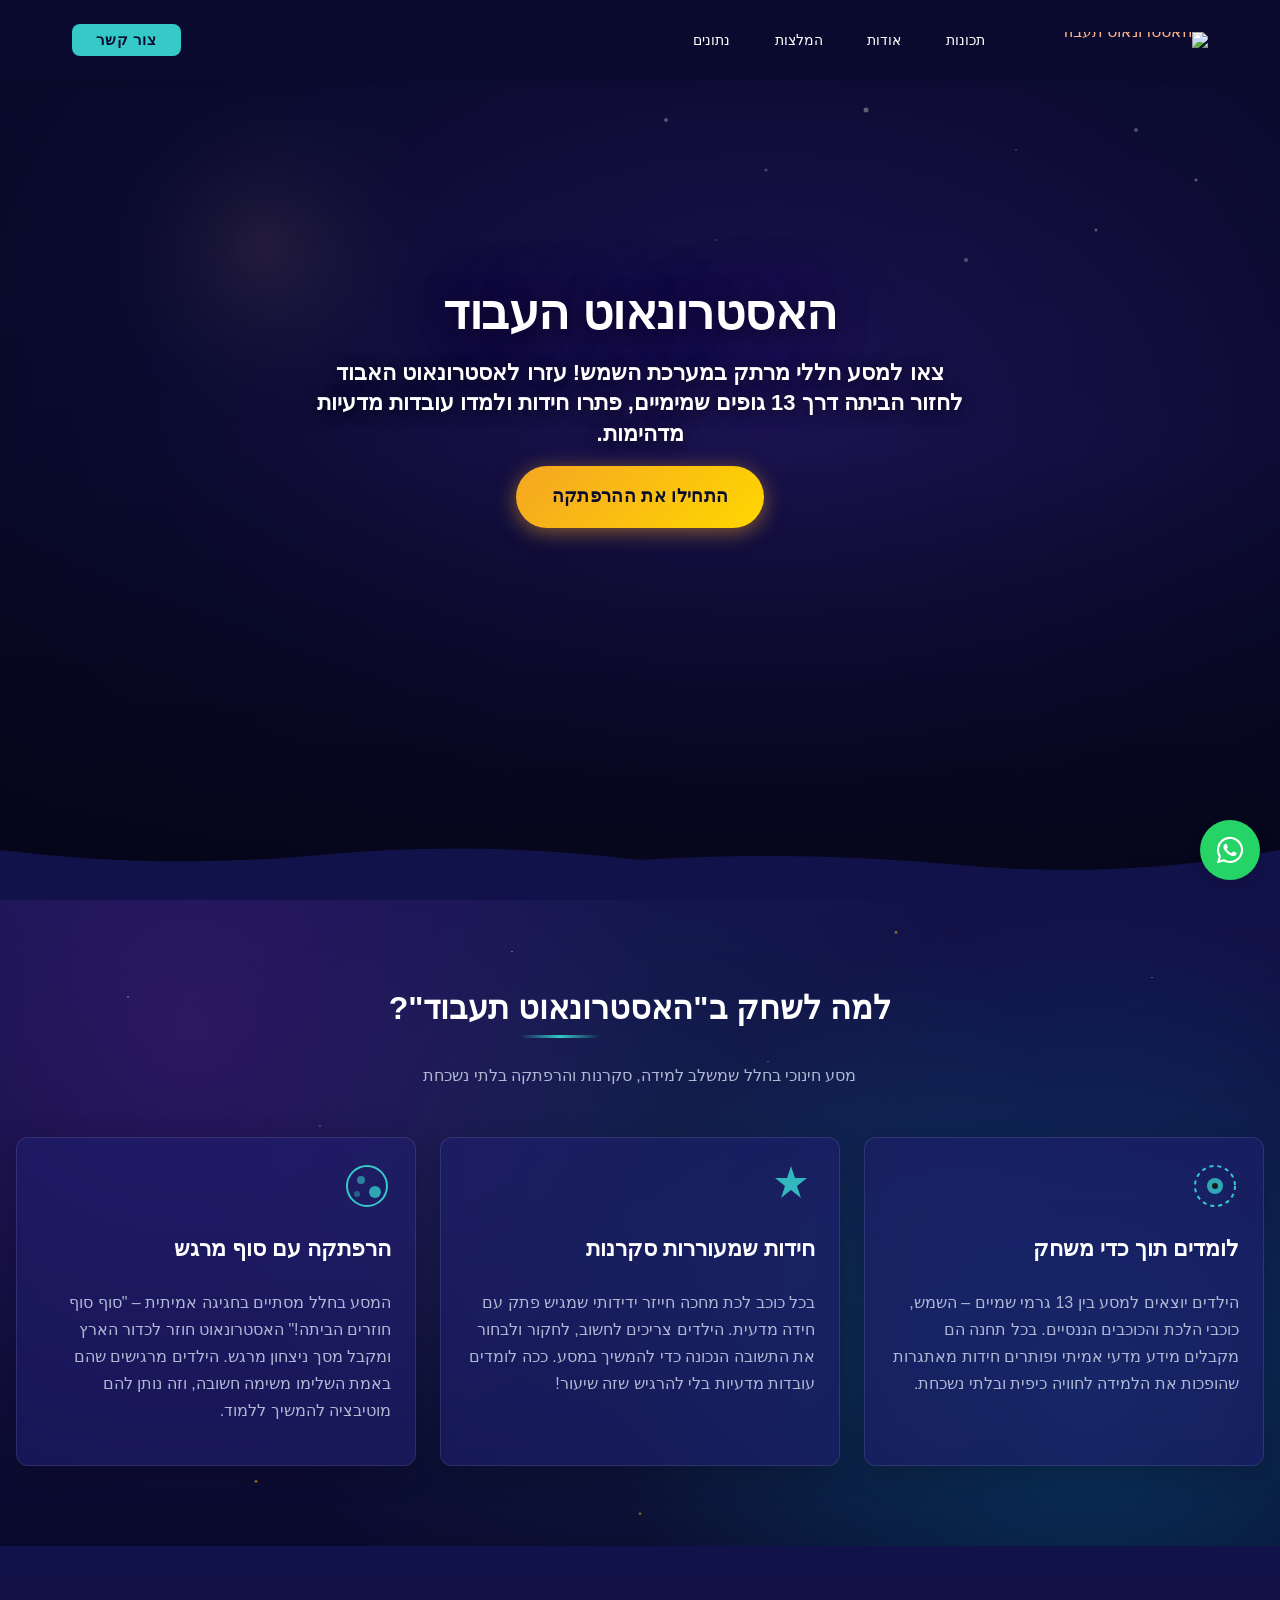
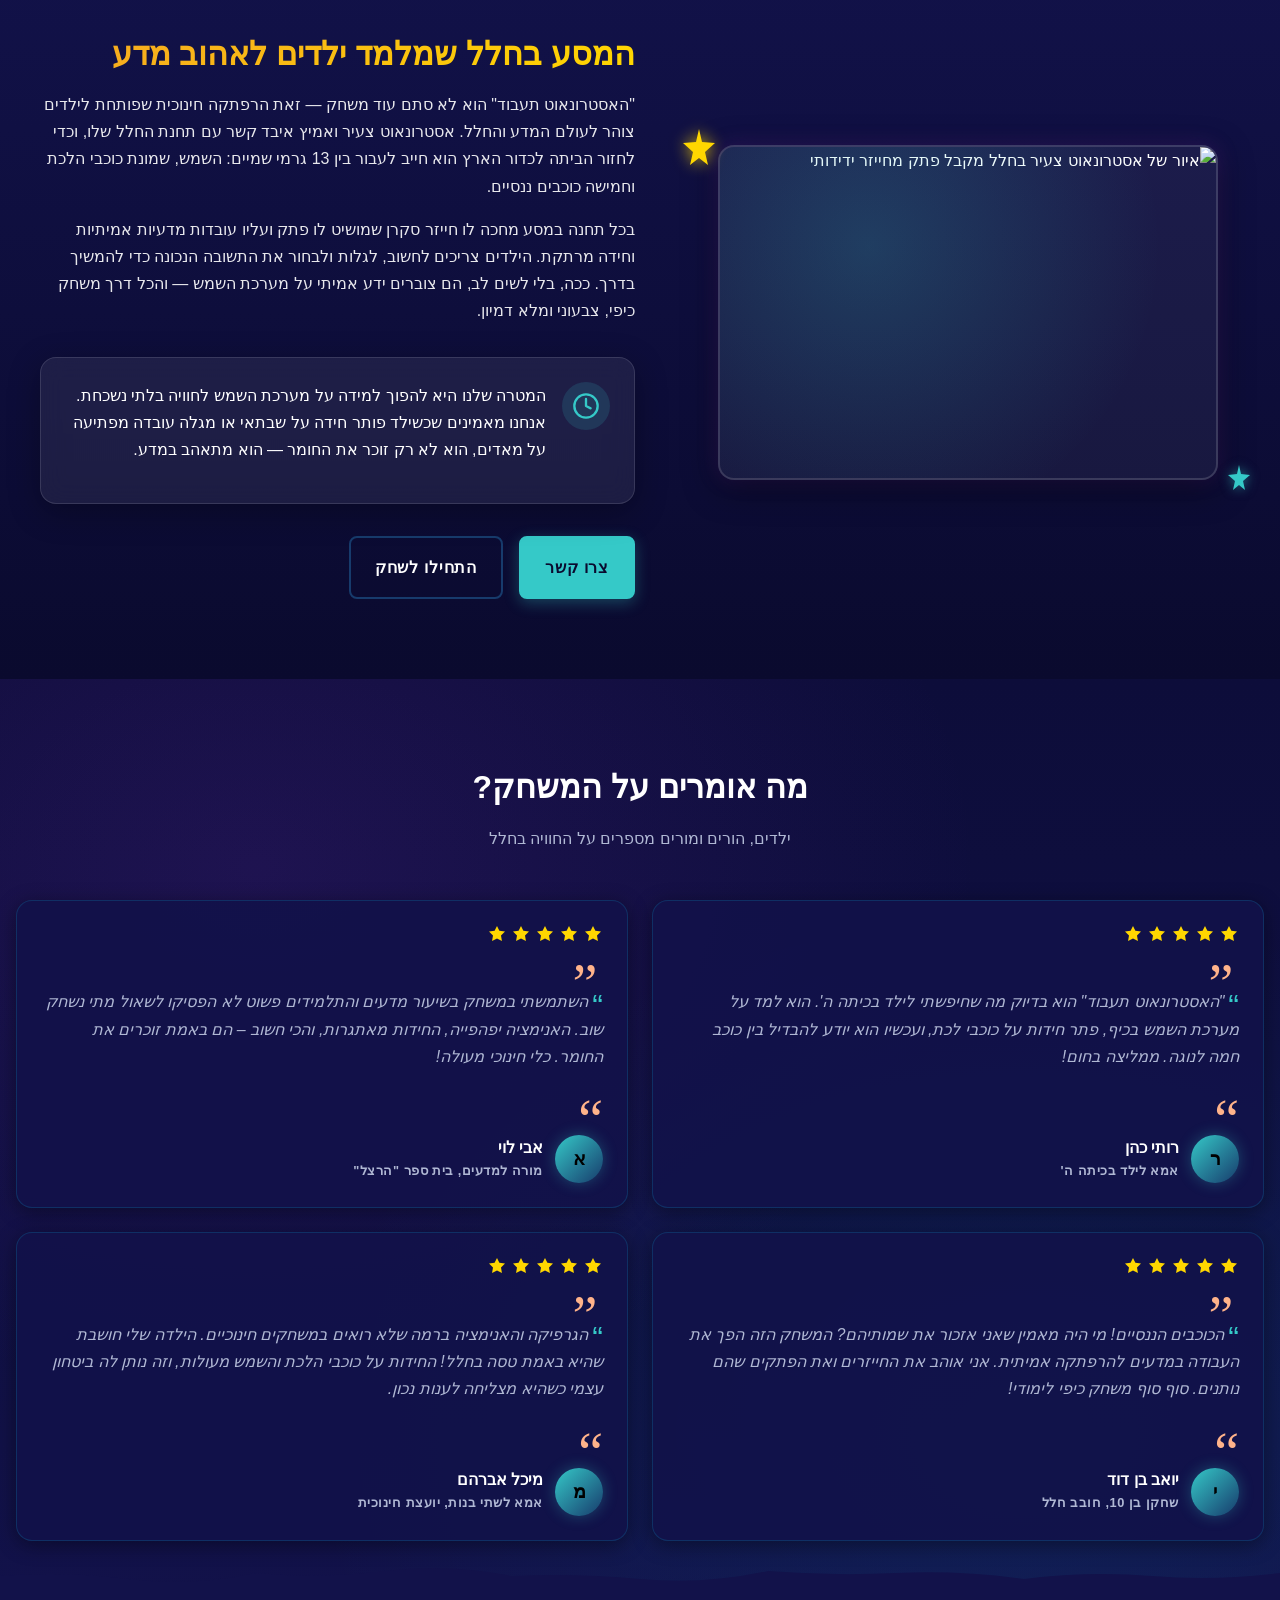
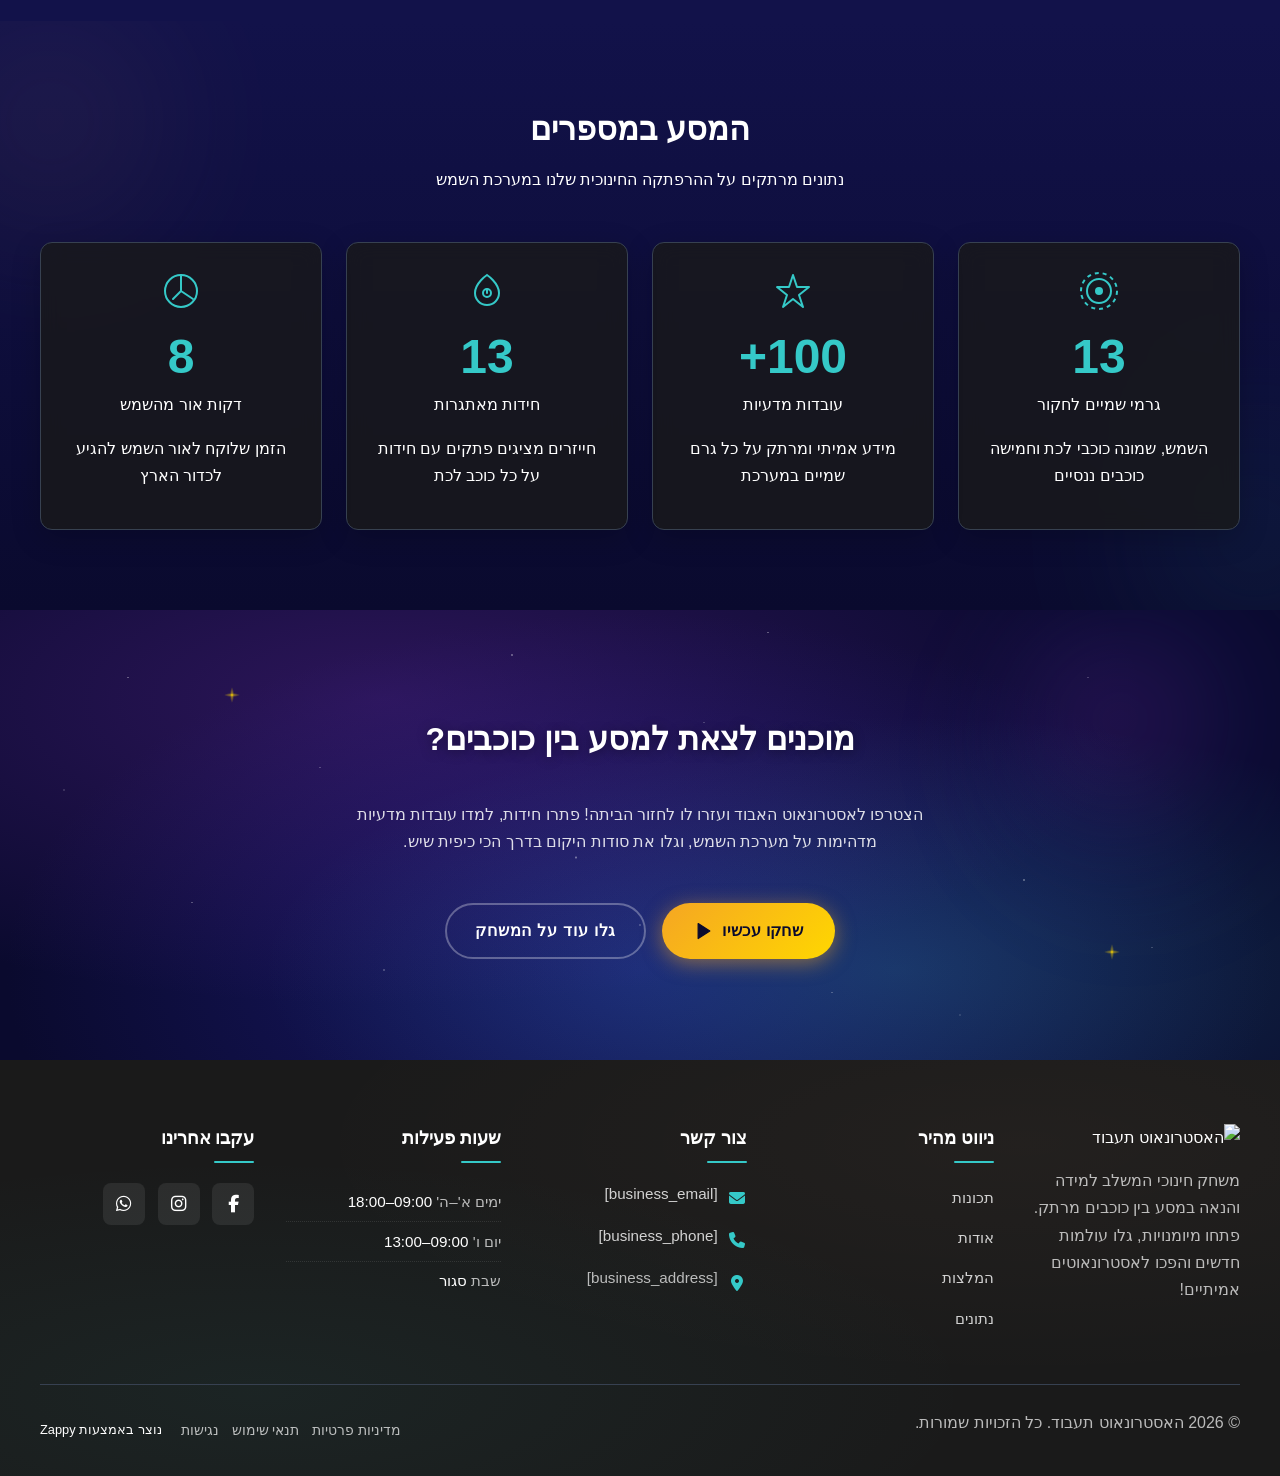
==== commit 7ac3f3fc: "Incremental sync: 1 page(s) — update_text" ====
--- a/index.html
+++ b/index.html
@@ -815,12 +815,12 @@
   <main id="main">
     <section data-band-index="0" id="hero" class="index-hero-section" data-layout-spec="בית-hero" data-hero-type="fullscreen-scrim" dir="rtl" style="position:relative; overflow:visible;">
   <!-- Background Image Layer -->
-  <div class="index-hero-section__bg-wrapper">
-    <img loading="eager" fetchpriority="high" data-hero-bg="true" data-placeholder="hero-bg-astronaut" data-context="A cinematic wide shot of a lost astronaut floating in deep outer space, surrounded by glowing stars, colorful nebulas, and a distant view of the solar system planets. The scene is adventurous and magical, with a purple and blue cosmic color palette, perfect for a childrens educational game hero background." width="1920" height="1080" src="/assets/site-hero-bg-astronaut.webp" alt="אסטרונאוט בחלל" class="index-hero-section__bg-img">
+  <div class="index-hero-section__bg-wrapper" id="zappy-section-1">
+    <img loading="eager" fetchpriority="high" data-hero-bg="true" data-placeholder="hero-bg-astronaut" data-context="A cinematic wide shot of a lost astronaut floating in deep outer space, surrounded by glowing stars, colorful nebulas, and a distant view of the solar system planets. The scene is adventurous and magical, with a purple and blue cosmic color palette, perfect for a childrens educational game hero background." width="1920" height="1080" src="/assets/site-hero-bg-astronaut.webp" alt="אסטרונאוט בחלל" class="index-hero-section__bg-img" data-hero-background="true" data-element-type="image" data-element-id="img-1781018499325-z52vfzb4n">
   </div>
 
   <!-- Scrim Overlay for Text Legibility -->
-  <div class="index-hero-section__overlay" aria-hidden="true"></div>
+  <div class="index-hero-section__overlay" aria-hidden="true" id="zappy-section-2"></div>
 
   <!-- Decorative Galaxy Swirl (SVG) -->
   <svg class="index-hero-section__decor-galaxy" data-no-icon-edit="true" aria-hidden="true" viewBox="0 0 400 400" xmlns="http://www.w3.org/2000/svg">
@@ -847,14 +847,14 @@
   </svg>
 
   <!-- Content Layer -->
-  <div class="index-hero-section__content">
-    <h1 class="index-hero-section__headline">האסטרונאוט תעבוד</h1>
+  <div class="index-hero-section__content" id="zappy-section-3">
+    <h1 class="index-hero-section__headline" style="">האסטרונאוט העבוד</h1>
     <h3 class="index-hero-section__subheadline">צאו למסע חללי מרתק במערכת השמש! עזרו לאסטרונאוט האבוד לחזור הביתה דרך 13 גופים שמימיים, פתרו חידות ולמדו עובדות מדעיות מדהימות.</h3>
-    <a href="#contact" class="index-hero-section__cta btn-pill">התחילו את ההרפתקה</a>
-  </div>
+    <p><a href="#contact" class="index-hero-section__cta btn-pill" data-element-type="button" data-element-id="btn-1781018499319-a86156cve" data-native-element="true">התחילו את ההרפתקה</a>
+  </p></div>
 
   <!-- Bottom Divider Transition -->
-  <div class="index-hero-section__divider-wrapper">
+  <div class="index-hero-section__divider-wrapper" id="zappy-section-4">
     <svg data-no-icon-edit="true" aria-hidden="true" viewBox="0 0 1200 80" preserveAspectRatio="none" xmlns="http://www.w3.org/2000/svg">
       <path d="M0,80 L0,30 Q150,50 300,35 T600,40 Q750,30 900,45 T1200,30 L1200,80 Z" fill="#12124A"></path>
     </svg>
@@ -868,7 +868,7 @@
       <p>מסע חינוכי בחלל שמשלב למידה, סקרנות והרפתקה בלתי נשכחת</p>
     </div>
     <div class="index-features-grid">
-      <article class="index-features-card">
+      <article class="index-features-card" id="zappy-section-6">
         <div class="index-features-card-icon">
           <svg data-element-type="icon" data-icon-type="svg" width="48" height="48" viewBox="0 0 48 48" fill="none" xmlns="http://www.w3.org/2000/svg">
             <circle cx="24" cy="24" r="20" stroke="currentColor" stroke-width="2" stroke-dasharray="4 4"></circle>
@@ -881,7 +881,7 @@
           <p>הילדים יוצאים למסע בין 13 גרמי שמיים – השמש, כוכבי הלכת והכוכבים הננסיים. בכל תחנה הם מקבלים מידע מדעי אמיתי ופותרים חידות מאתגרות שהופכות את הלמידה לחוויה כיפית ובלתי נשכחת.</p>
         </div>
       </article>
-      <article class="index-features-card">
+      <article class="index-features-card" id="zappy-section-7">
         <div class="index-features-card-icon">
           <svg data-element-type="icon" data-icon-type="svg" width="48" height="48" viewBox="0 0 48 48" fill="none" xmlns="http://www.w3.org/2000/svg">
             <path d="M24 4L28 16H40L30 24L34 36L24 28L14 36L18 24L8 16H20L24 4Z" fill="currentColor" opacity="0.9"></path>
@@ -892,7 +892,7 @@
           <p>בכל כוכב לכת מחכה חייזר ידידותי שמגיש פתק עם חידה מדעית. הילדים צריכים לחשוב, לחקור ולבחור את התשובה הנכונה כדי להמשיך במסע. ככה לומדים עובדות מדעיות בלי להרגיש שזה שיעור!</p>
         </div>
       </article>
-      <article class="index-features-card">
+      <article class="index-features-card" id="zappy-section-8">
         <div class="index-features-card-icon">
           <svg data-element-type="icon" data-icon-type="svg" width="48" height="48" viewBox="0 0 48 48" fill="none" xmlns="http://www.w3.org/2000/svg">
             <circle cx="24" cy="24" r="20" stroke="currentColor" stroke-width="2"></circle>
@@ -949,19 +949,19 @@
 </section>
 
 <section data-band-index="3" id="testimonials" class="index-testimonials-section" data-layout-spec="בית-testimonials">
-  <div class="index-testimonials-section__container">
+  <div class="index-testimonials-section__container" id="zappy-section-11">
     <!-- Section Header -->
-    <div class="index-testimonials-section__header">
+    <div class="index-testimonials-section__header" id="zappy-section-12">
       <h2 class="index-testimonials-section__title">מה אומרים על המשחק?</h2>
       <p class="index-testimonials-section__subtitle">ילדים, הורים ומורים מספרים על החוויה בחלל</p>
     </div>
 
     <!-- Testimonials Grid -->
-    <div class="index-testimonials-section__grid">
+    <div class="index-testimonials-section__grid" id="zappy-section-13">
       
       <!-- Card 1 -->
-      <article class="index-testimonials-section__card">
-        <div class="index-testimonials-section__card-stars" aria-hidden="true">
+      <article class="index-testimonials-section__card" id="zappy-section-14">
+        <div class="index-testimonials-section__card-stars" aria-hidden="true" id="zappy-section-15">
           <svg data-element-type="icon" data-icon-type="svg" viewBox="0 0 20 20" fill="currentColor"><path d="M10 1l2.39 4.84L18 6.5l-4 3.91.94 5.51L10 13.5l-4.94 2.42.94-5.51L2 6.5l5.61-.66L10 1z"></path></svg>
           <svg data-element-type="icon" data-icon-type="svg" viewBox="0 0 20 20" fill="currentColor"><path d="M10 1l2.39 4.84L18 6.5l-4 3.91.94 5.51L10 13.5l-4.94 2.42.94-5.51L2 6.5l5.61-.66L10 1z"></path></svg>
           <svg data-element-type="icon" data-icon-type="svg" viewBox="0 0 20 20" fill="currentColor"><path d="M10 1l2.39 4.84L18 6.5l-4 3.91.94 5.51L10 13.5l-4.94 2.42.94-5.51L2 6.5l5.61-.66L10 1z"></path></svg>
@@ -971,11 +971,11 @@
         <blockquote class="index-testimonials-section__quote">
           <p>"האסטרונאוט תעבוד" הוא בדיוק מה שחיפשתי לילד בכיתה ה'. הוא למד על מערכת השמש בכיף, פתר חידות על כוכבי לכת, ועכשיו הוא יודע להבדיל בין כוכב חמה לנוגה. ממליצה בחום!</p>
         </blockquote>
-        <div class="index-testimonials-section__author">
-          <div class="index-testimonials-section__avatar" aria-hidden="true">
+        <div class="index-testimonials-section__author" id="zappy-section-16">
+          <div class="index-testimonials-section__avatar" aria-hidden="true" id="zappy-section-17">
             <span>ר</span>
           </div>
-          <div class="index-testimonials-section__author-info">
+          <div class="index-testimonials-section__author-info" id="zappy-section-18">
             <strong class="index-testimonials-section__author-name">רותי כהן</strong>
             <span class="index-testimonials-section__author-role">אמא לילד בכיתה ה'</span>
           </div>
@@ -983,8 +983,8 @@
       </article>
 
       <!-- Card 2 -->
-      <article class="index-testimonials-section__card">
-        <div class="index-testimonials-section__card-stars" aria-hidden="true">
+      <article class="index-testimonials-section__card" id="zappy-section-19">
+        <div class="index-testimonials-section__card-stars" aria-hidden="true" id="zappy-section-20">
           <svg data-element-type="icon" data-icon-type="svg" viewBox="0 0 20 20" fill="currentColor"><path d="M10 1l2.39 4.84L18 6.5l-4 3.91.94 5.51L10 13.5l-4.94 2.42.94-5.51L2 6.5l5.61-.66L10 1z"></path></svg>
           <svg data-element-type="icon" data-icon-type="svg" viewBox="0 0 20 20" fill="currentColor"><path d="M10 1l2.39 4.84L18 6.5l-4 3.91.94 5.51L10 13.5l-4.94 2.42.94-5.51L2 6.5l5.61-.66L10 1z"></path></svg>
           <svg data-element-type="icon" data-icon-type="svg" viewBox="0 0 20 20" fill="currentColor"><path d="M10 1l2.39 4.84L18 6.5l-4 3.91.94 5.51L10 13.5l-4.94 2.42.94-5.51L2 6.5l5.61-.66L10 1z"></path></svg>
@@ -994,11 +994,11 @@
         <blockquote class="index-testimonials-section__quote">
           <p>השתמשתי במשחק בשיעור מדעים והתלמידים פשוט לא הפסיקו לשאול מתי נשחק שוב. האנימציה יפהפייה, החידות מאתגרות, והכי חשוב – הם באמת זוכרים את החומר. כלי חינוכי מעולה!</p>
         </blockquote>
-        <div class="index-testimonials-section__author">
-          <div class="index-testimonials-section__avatar" aria-hidden="true">
+        <div class="index-testimonials-section__author" id="zappy-section-21">
+          <div class="index-testimonials-section__avatar" aria-hidden="true" id="zappy-section-22">
             <span>א</span>
           </div>
-          <div class="index-testimonials-section__author-info">
+          <div class="index-testimonials-section__author-info" id="zappy-section-23">
             <strong class="index-testimonials-section__author-name">אבי לוי</strong>
             <span class="index-testimonials-section__author-role">מורה למדעים, בית ספר "הרצל"</span>
           </div>
@@ -1006,8 +1006,8 @@
       </article>
 
       <!-- Card 3 -->
-      <article class="index-testimonials-section__card">
-        <div class="index-testimonials-section__card-stars" aria-hidden="true">
+      <article class="index-testimonials-section__card" id="zappy-section-24">
+        <div class="index-testimonials-section__card-stars" aria-hidden="true" id="zappy-section-25">
           <svg data-element-type="icon" data-icon-type="svg" viewBox="0 0 20 20" fill="currentColor"><path d="M10 1l2.39 4.84L18 6.5l-4 3.91.94 5.51L10 13.5l-4.94 2.42.94-5.51L2 6.5l5.61-.66L10 1z"></path></svg>
           <svg data-element-type="icon" data-icon-type="svg" viewBox="0 0 20 20" fill="currentColor"><path d="M10 1l2.39 4.84L18 6.5l-4 3.91.94 5.51L10 13.5l-4.94 2.42.94-5.51L2 6.5l5.61-.66L10 1z"></path></svg>
           <svg data-element-type="icon" data-icon-type="svg" viewBox="0 0 20 20" fill="currentColor"><path d="M10 1l2.39 4.84L18 6.5l-4 3.91.94 5.51L10 13.5l-4.94 2.42.94-5.51L2 6.5l5.61-.66L10 1z"></path></svg>
@@ -1017,11 +1017,11 @@
         <blockquote class="index-testimonials-section__quote">
           <p>הכוכבים הננסיים! מי היה מאמין שאני אזכור את שמותיהם? המשחק הזה הפך את העבודה במדעים להרפתקה אמיתית. אני אוהב את החייזרים ואת הפתקים שהם נותנים. סוף סוף משחק כיפי לימודי!</p>
         </blockquote>
-        <div class="index-testimonials-section__author">
-          <div class="index-testimonials-section__avatar" aria-hidden="true">
+        <div class="index-testimonials-section__author" id="zappy-section-26">
+          <div class="index-testimonials-section__avatar" aria-hidden="true" id="zappy-section-27">
             <span>י</span>
           </div>
-          <div class="index-testimonials-section__author-info">
+          <div class="index-testimonials-section__author-info" id="zappy-section-28">
             <strong class="index-testimonials-section__author-name">יואב בן דוד</strong>
             <span class="index-testimonials-section__author-role">שחקן בן 10, חובב חלל</span>
           </div>
@@ -1029,8 +1029,8 @@
       </article>
 
       <!-- Card 4 -->
-      <article class="index-testimonials-section__card">
-        <div class="index-testimonials-section__card-stars" aria-hidden="true">
+      <article class="index-testimonials-section__card" id="zappy-section-29">
+        <div class="index-testimonials-section__card-stars" aria-hidden="true" id="zappy-section-30">
           <svg data-element-type="icon" data-icon-type="svg" viewBox="0 0 20 20" fill="currentColor"><path d="M10 1l2.39 4.84L18 6.5l-4 3.91.94 5.51L10 13.5l-4.94 2.42.94-5.51L2 6.5l5.61-.66L10 1z"></path></svg>
           <svg data-element-type="icon" data-icon-type="svg" viewBox="0 0 20 20" fill="currentColor"><path d="M10 1l2.39 4.84L18 6.5l-4 3.91.94 5.51L10 13.5l-4.94 2.42.94-5.51L2 6.5l5.61-.66L10 1z"></path></svg>
           <svg data-element-type="icon" data-icon-type="svg" viewBox="0 0 20 20" fill="currentColor"><path d="M10 1l2.39 4.84L18 6.5l-4 3.91.94 5.51L10 13.5l-4.94 2.42.94-5.51L2 6.5l5.61-.66L10 1z"></path></svg>
@@ -1040,11 +1040,11 @@
         <blockquote class="index-testimonials-section__quote">
           <p>הגרפיקה והאנימציה ברמה שלא רואים במשחקים חינוכיים. הילדה שלי חושבת שהיא באמת טסה בחלל! החידות על כוכבי הלכת והשמש מעולות, וזה נותן לה ביטחון עצמי כשהיא מצליחה לענות נכון.</p>
         </blockquote>
-        <div class="index-testimonials-section__author">
-          <div class="index-testimonials-section__avatar" aria-hidden="true">
+        <div class="index-testimonials-section__author" id="zappy-section-31">
+          <div class="index-testimonials-section__avatar" aria-hidden="true" id="zappy-section-32">
             <span>מ</span>
           </div>
-          <div class="index-testimonials-section__author-info">
+          <div class="index-testimonials-section__author-info" id="zappy-section-33">
             <strong class="index-testimonials-section__author-name">מיכל אברהם</strong>
             <span class="index-testimonials-section__author-role">אמא לשתי בנות, יועצת חינוכית</span>
           </div>
@@ -1055,7 +1055,7 @@
   </div>
 
   <!-- Bottom Divider -->
-  <div class="index-testimonials-section__divider-wrapper" data-no-icon-edit="true" aria-hidden="true">
+  <div class="index-testimonials-section__divider-wrapper" data-no-icon-edit="true" aria-hidden="true" id="zappy-section-34">
     <svg viewBox="0 0 1200 80" preserveAspectRatio="none" xmlns="http://www.w3.org/2000/svg">
       <path d="M0,80 L0,35 Q60,30 120,38 T240,32 Q300,38 360,30 T480,35 Q540,32 600,38 T720,30 Q780,35 840,32 T960,38 Q1020,30 1080,35 T1200,32 L1200,80 Z" fill="#12124A"></path>
     </svg>
@@ -1063,14 +1063,14 @@
 </section>
 
 <section data-band-index="4" id="stats" class="index-stats-section" data-layout-spec="בית-stats">
-  <div class="index-stats-section__container">
-    <div class="index-stats-section__header">
+  <div class="index-stats-section__container" id="zappy-section-36">
+    <div class="index-stats-section__header" id="zappy-section-37">
       <h2 class="index-stats-section__title">המסע במספרים</h2>
       <p class="index-stats-section__subtitle">נתונים מרתקים על ההרפתקה החינוכית שלנו במערכת השמש</p>
     </div>
-    <div class="index-stats-section__grid">
-      <div class="index-stats-section__card">
-        <div class="index-stats-section__card-icon">
+    <div class="index-stats-section__grid" id="zappy-section-38">
+      <div class="index-stats-section__card" id="zappy-section-39">
+        <div class="index-stats-section__card-icon" id="zappy-section-40">
           <svg data-element-type="icon" data-icon-type="svg" width="40" height="40" viewBox="0 0 40 40" fill="none" xmlns="http://www.w3.org/2000/svg">
             <circle cx="20" cy="20" r="18" stroke="currentColor" stroke-width="2" stroke-dasharray="4 4"></circle>
             <circle cx="20" cy="20" r="12" stroke="currentColor" stroke-width="2"></circle>
@@ -1081,8 +1081,8 @@
         <p class="index-stats-section__label">גרמי שמיים לחקור</p>
         <p class="index-stats-section__desc">השמש, שמונה כוכבי לכת וחמישה כוכבים ננסיים</p>
       </div>
-      <div class="index-stats-section__card">
-        <div class="index-stats-section__card-icon">
+      <div class="index-stats-section__card" id="zappy-section-41">
+        <div class="index-stats-section__card-icon" id="zappy-section-42">
           <svg data-element-type="icon" data-icon-type="svg" width="40" height="40" viewBox="0 0 40 40" fill="none" xmlns="http://www.w3.org/2000/svg">
             <path d="M20 4L24 16H36L26 24L30 36L20 28L10 36L14 24L4 16H16L20 4Z" stroke="currentColor" stroke-width="2" stroke-linejoin="round"></path>
           </svg>
@@ -1091,8 +1091,8 @@
         <p class="index-stats-section__label">עובדות מדעיות</p>
         <p class="index-stats-section__desc">מידע אמיתי ומרתק על כל גרם שמיים במערכת</p>
       </div>
-      <div class="index-stats-section__card">
-        <div class="index-stats-section__card-icon">
+      <div class="index-stats-section__card" id="zappy-section-43">
+        <div class="index-stats-section__card-icon" id="zappy-section-44">
           <svg data-element-type="icon" data-icon-type="svg" width="40" height="40" viewBox="0 0 40 40" fill="none" xmlns="http://www.w3.org/2000/svg">
             <path d="M20 4C20 4 8 12 8 22C8 28.6274 13.3726 34 20 34C26.6274 34 32 28.6274 32 22C32 12 20 4 20 4Z" stroke="currentColor" stroke-width="2"></path>
             <circle cx="20" cy="22" r="4" stroke="currentColor" stroke-width="2"></circle>
@@ -1103,8 +1103,8 @@
         <p class="index-stats-section__label">חידות מאתגרות</p>
         <p class="index-stats-section__desc">חייזרים מציגים פתקים עם חידות על כל כוכב לכת</p>
       </div>
-      <div class="index-stats-section__card">
-        <div class="index-stats-section__card-icon">
+      <div class="index-stats-section__card" id="zappy-section-45">
+        <div class="index-stats-section__card-icon" id="zappy-section-46">
           <svg data-element-type="icon" data-icon-type="svg" width="40" height="40" viewBox="0 0 40 40" fill="none" xmlns="http://www.w3.org/2000/svg">
             <path d="M20 4L20 20L32 28" stroke="currentColor" stroke-width="2" stroke-linecap="round" stroke-linejoin="round"></path>
             <circle cx="20" cy="20" r="16" stroke="currentColor" stroke-width="2"></circle>
@@ -1117,26 +1117,26 @@
       </div>
     </div>
   </div>
-  <div class="index-stats-section__glow index-stats-section__glow--left"></div>
-  <div class="index-stats-section__glow index-stats-section__glow--right"></div>
+  <div class="index-stats-section__glow index-stats-section__glow--left" id="zappy-section-47"></div>
+  <div class="index-stats-section__glow index-stats-section__glow--right" id="zappy-section-48"></div>
 </section>
 
 <section data-band-index="5" id="cta" class="index-cta-section" data-layout-spec="בית-cta">
   <!-- Decorative elements -->
-  <div class="index-cta-section__bg-stars" aria-hidden="true"></div>
-  <div class="index-cta-section__galaxy-swirl" aria-hidden="true"></div>
-  <div class="index-cta-section__sparkle-top" aria-hidden="true"></div>
-  <div class="index-cta-section__sparkle-bottom" aria-hidden="true"></div>
-
-  <div class="index-cta-section__container">
-    <div class="index-cta-section__content">
+  <div class="index-cta-section__bg-stars" aria-hidden="true" id="zappy-section-50"></div>
+  <div class="index-cta-section__galaxy-swirl" aria-hidden="true" id="zappy-section-51"></div>
+  <div class="index-cta-section__sparkle-top" aria-hidden="true" id="zappy-section-52"></div>
+  <div class="index-cta-section__sparkle-bottom" aria-hidden="true" id="zappy-section-53"></div>
+
+  <div class="index-cta-section__container" id="zappy-section-54">
+    <div class="index-cta-section__content" id="zappy-section-55">
       <h2 class="index-cta-section__heading">
         מוכנים לצאת למסע בין כוכבים?
       </h2>
       <p class="index-cta-section__subtext">
         הצטרפו לאסטרונאוט האבוד ועזרו לו לחזור הביתה! פתרו חידות, למדו עובדות מדעיות מדהימות על מערכת השמש, וגלו את סודות היקום בדרך הכי כיפית שיש.
       </p>
-      <div class="index-cta-section__actions">
+      <div class="index-cta-section__actions" id="zappy-section-56">
         <a href="/play" class="index-cta-section__btn index-cta-section__btn--primary">
           <span>שחקו עכשיו</span>
           <svg class="index-cta-section__btn-icon" width="20" height="20" viewBox="0 0 24 24" fill="none" xmlns="http://www.w3.org/2000/svg" data-element-type="icon" data-icon-type="svg">
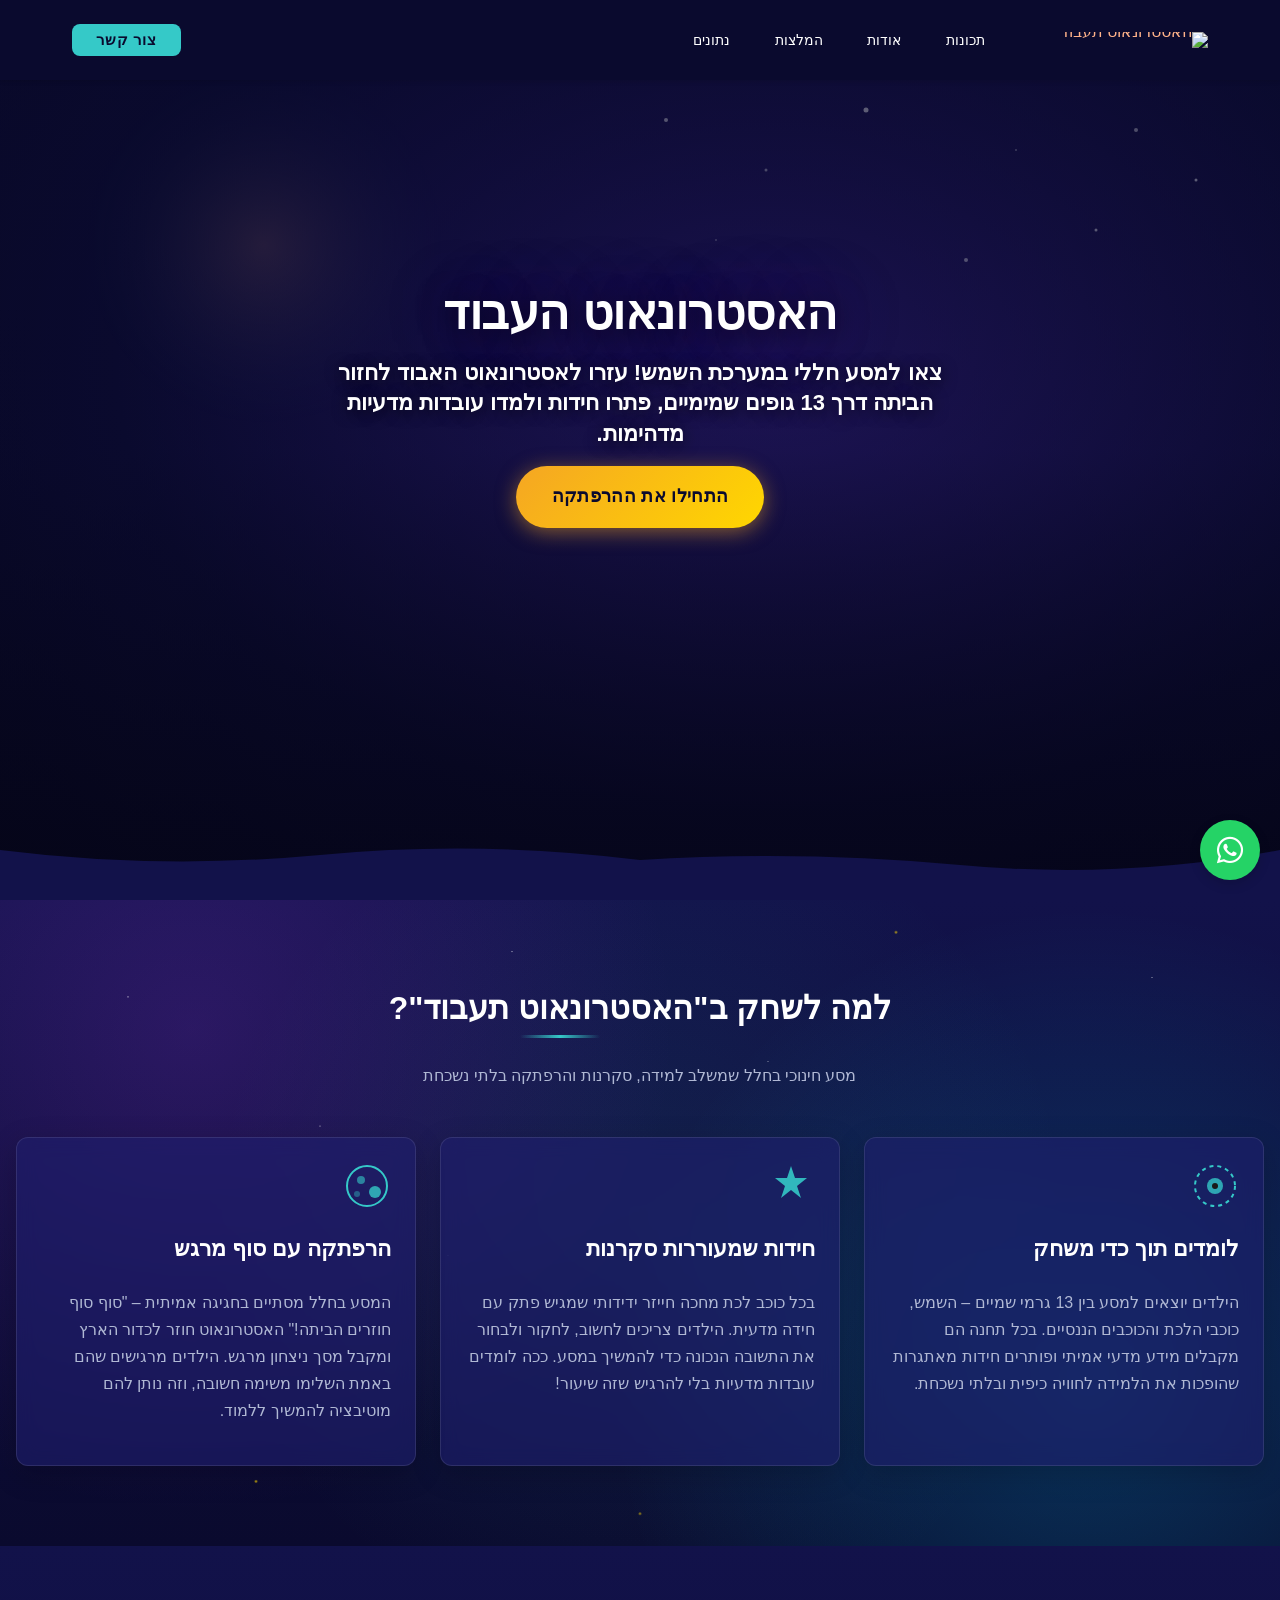
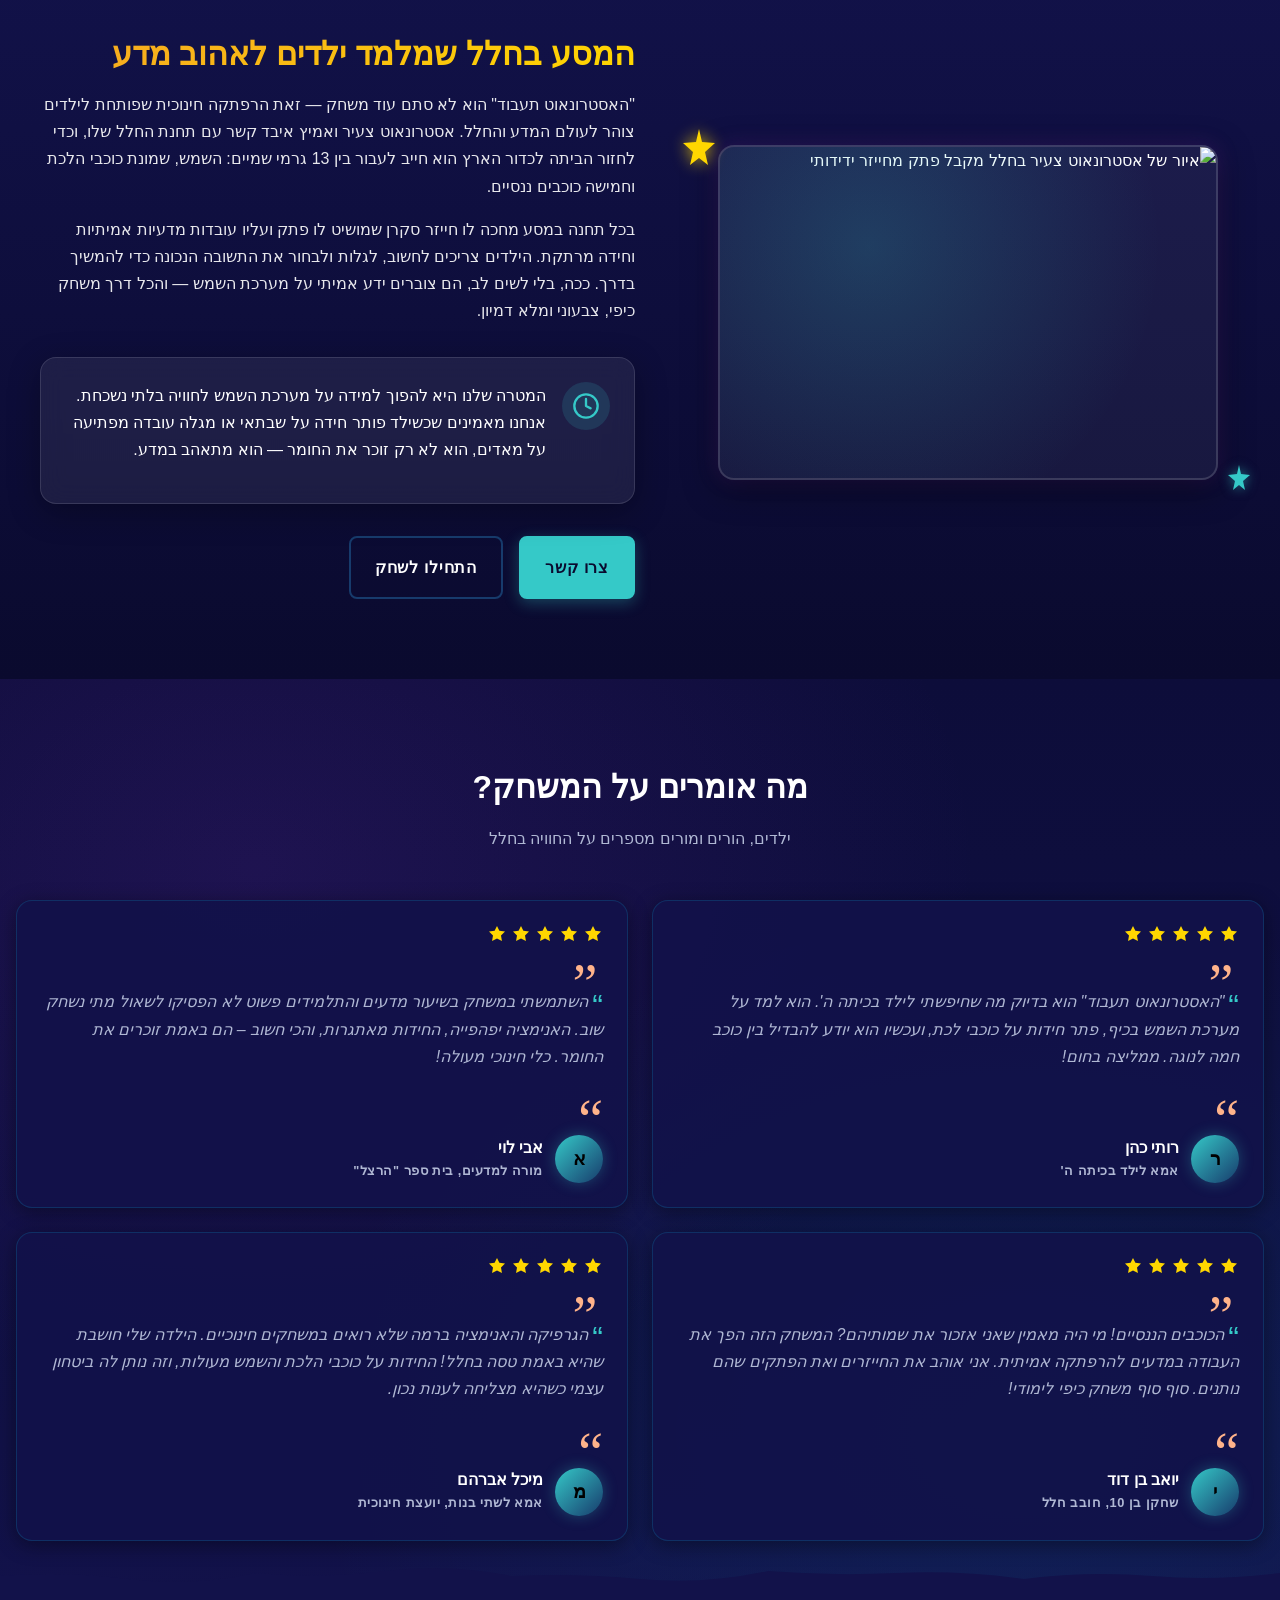
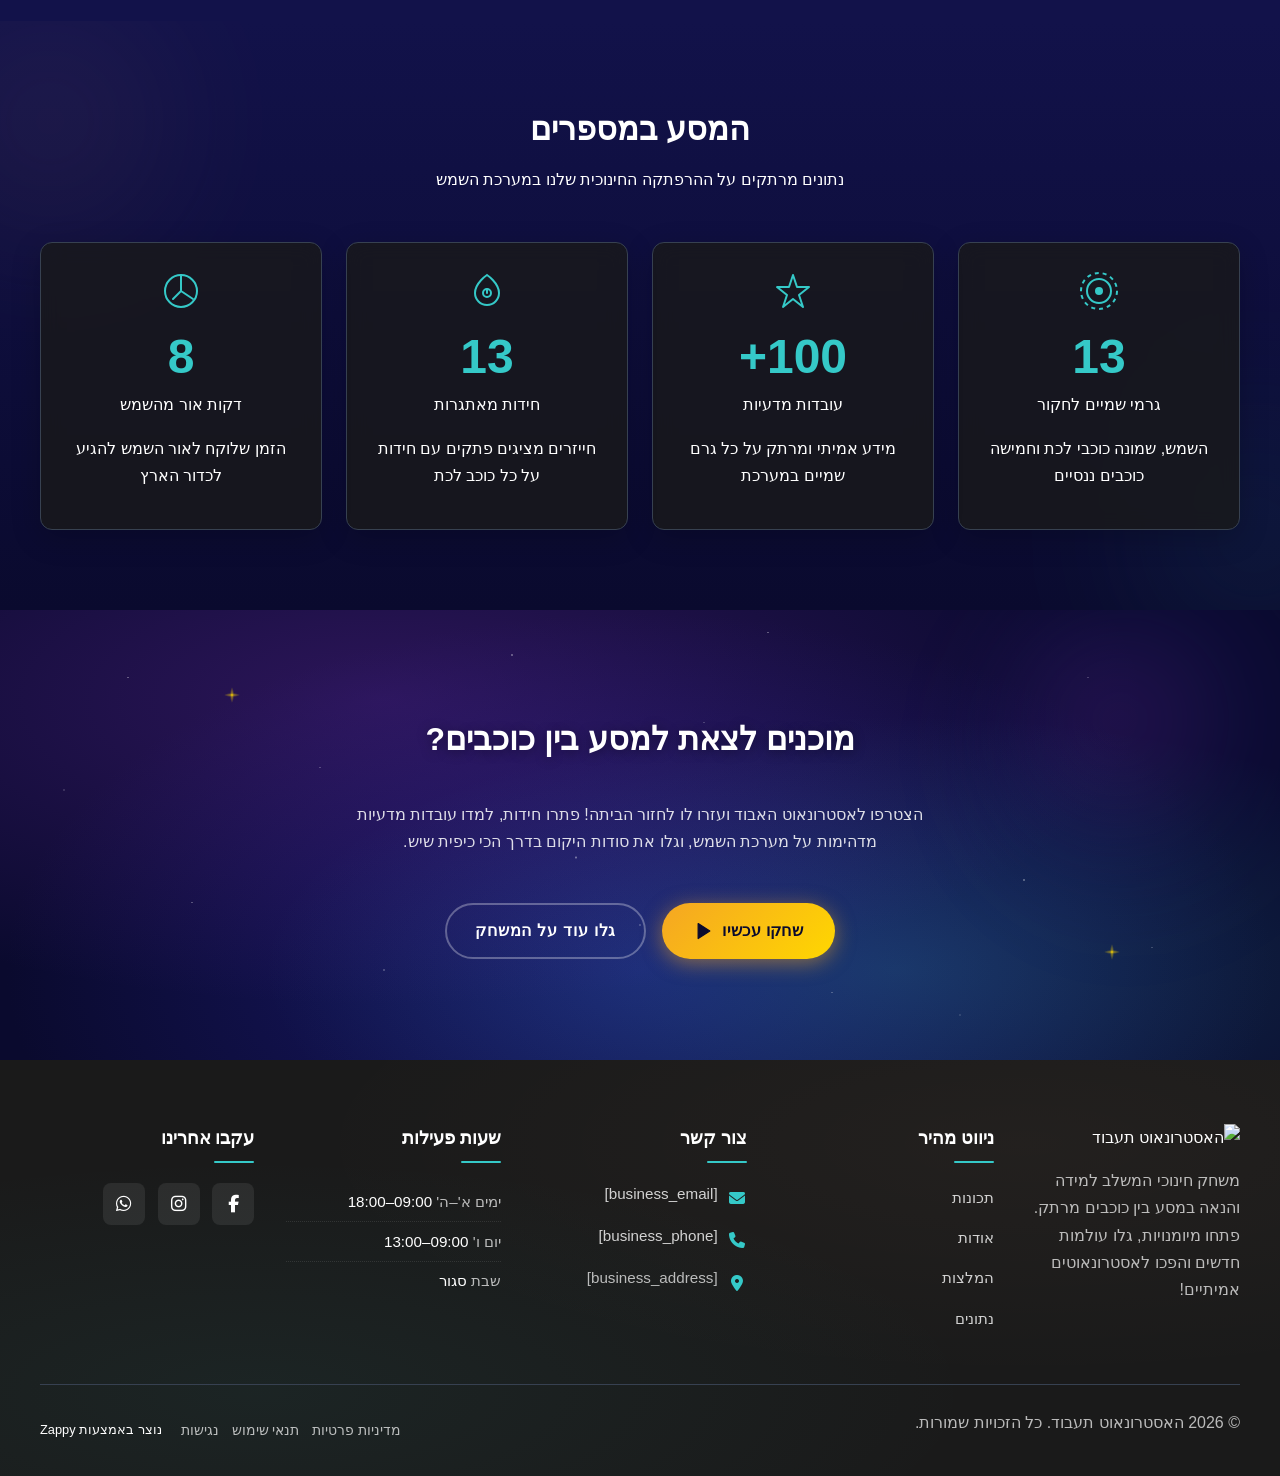
==== commit 1eebe3cf: "Incremental sync: 1 page(s) — update_alignment" ====
--- a/index.html
+++ b/index.html
@@ -849,7 +849,7 @@
   <!-- Content Layer -->
   <div class="index-hero-section__content" id="zappy-section-3">
     <h1 class="index-hero-section__headline" style="">האסטרונאוט העבוד</h1>
-    <h3 class="index-hero-section__subheadline">צאו למסע חללי מרתק במערכת השמש! עזרו לאסטרונאוט האבוד לחזור הביתה דרך 13 גופים שמימיים, פתרו חידות ולמדו עובדות מדעיות מדהימות.</h3>
+    <h3 class="index-hero-section__subheadline" style="text-align: center;">צאו למסע חללי במערכת השמש! עזרו לאסטרונאוט האבוד לחזור הביתה דרך 13 גופים שמימיים, פתרו חידות ולמדו עובדות מדעיות מדהימות.</h3>
     <p><a href="#contact" class="index-hero-section__cta btn-pill" data-element-type="button" data-element-id="btn-1781018499319-a86156cve" data-native-element="true">התחילו את ההרפתקה</a>
   </p></div>
 
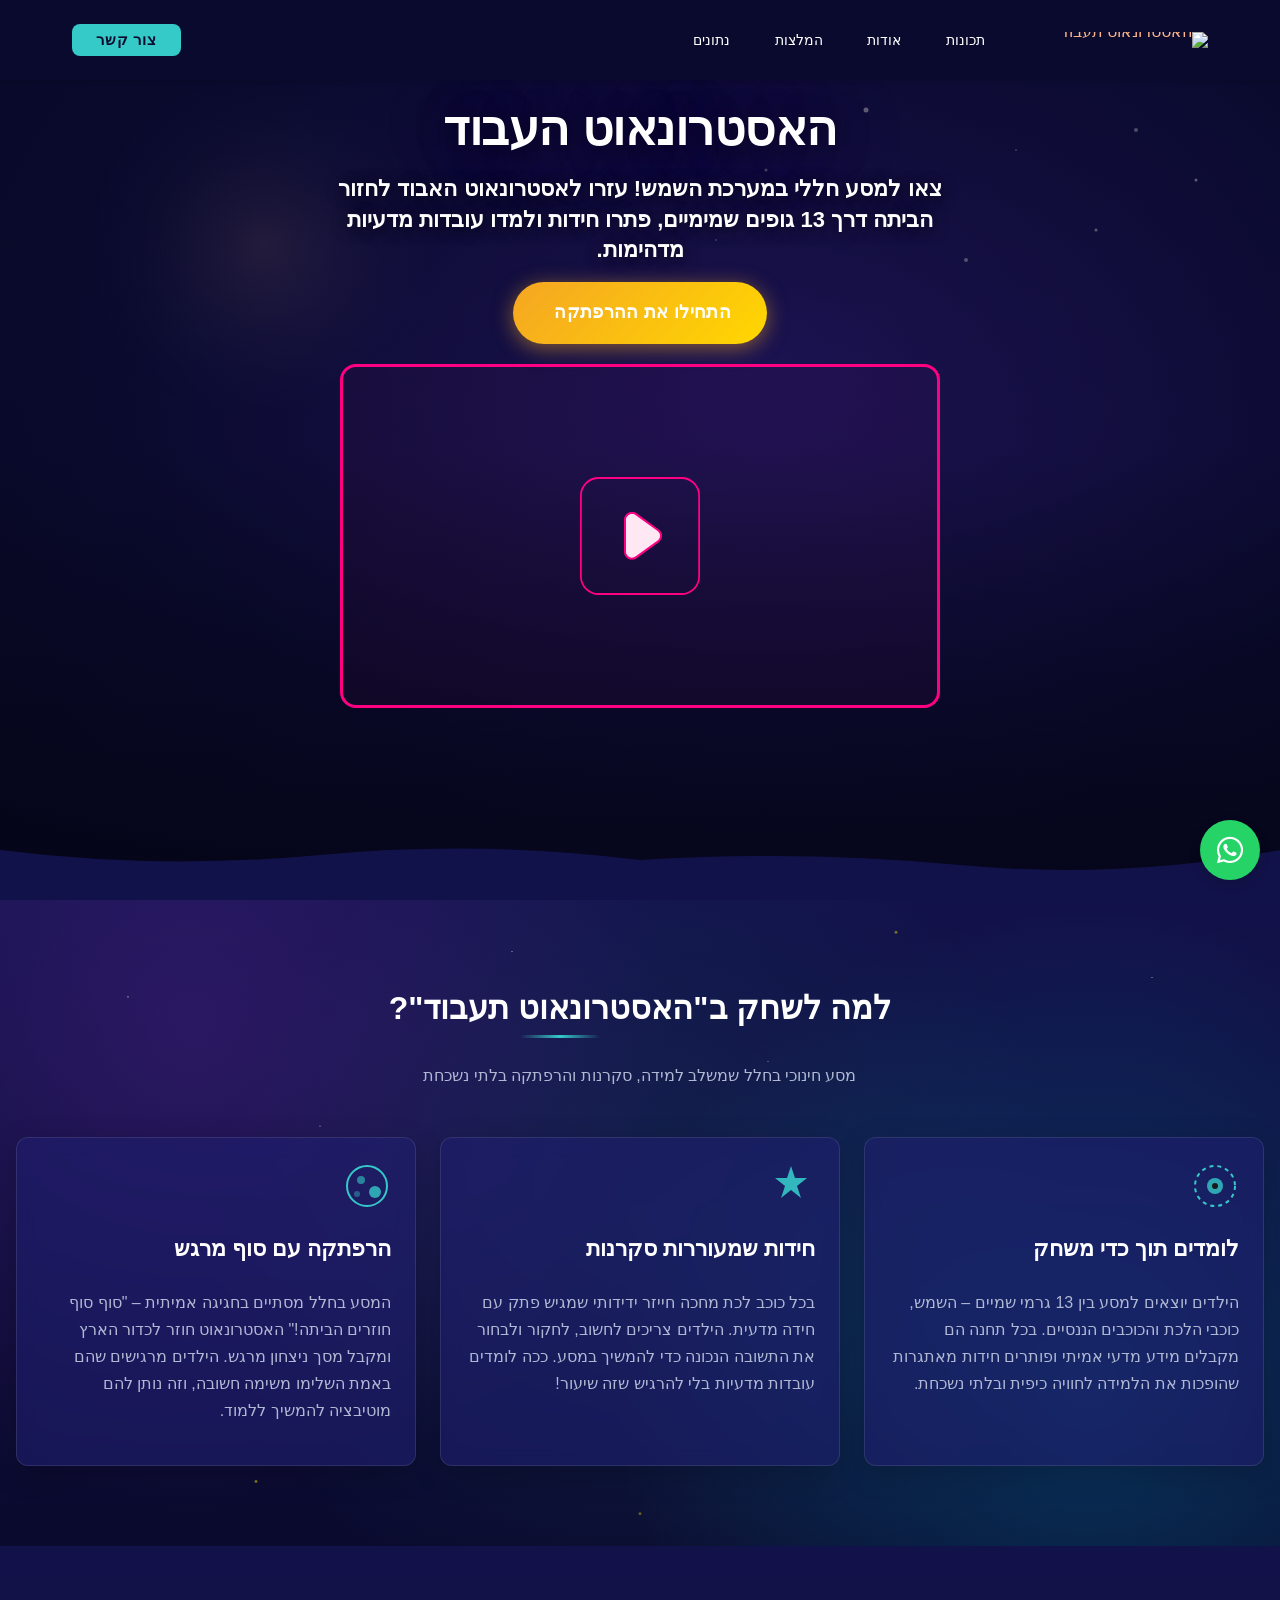
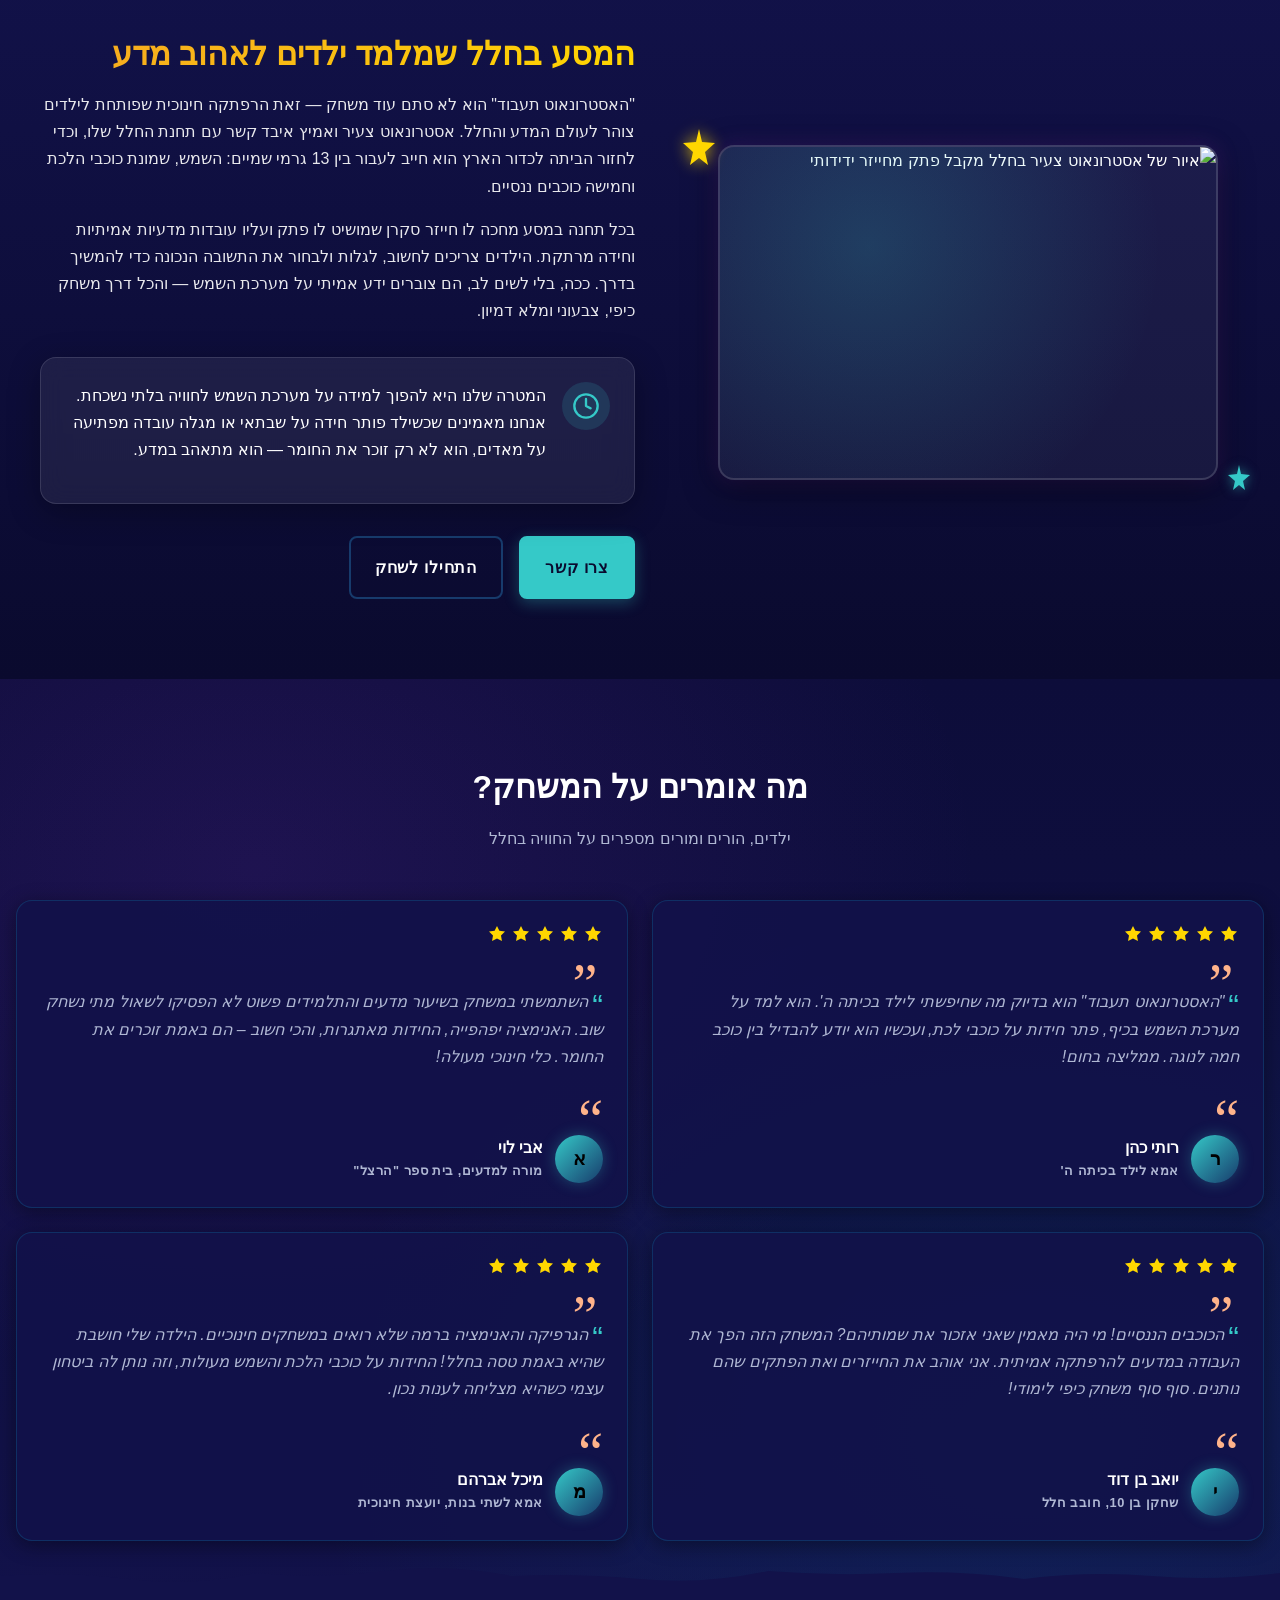
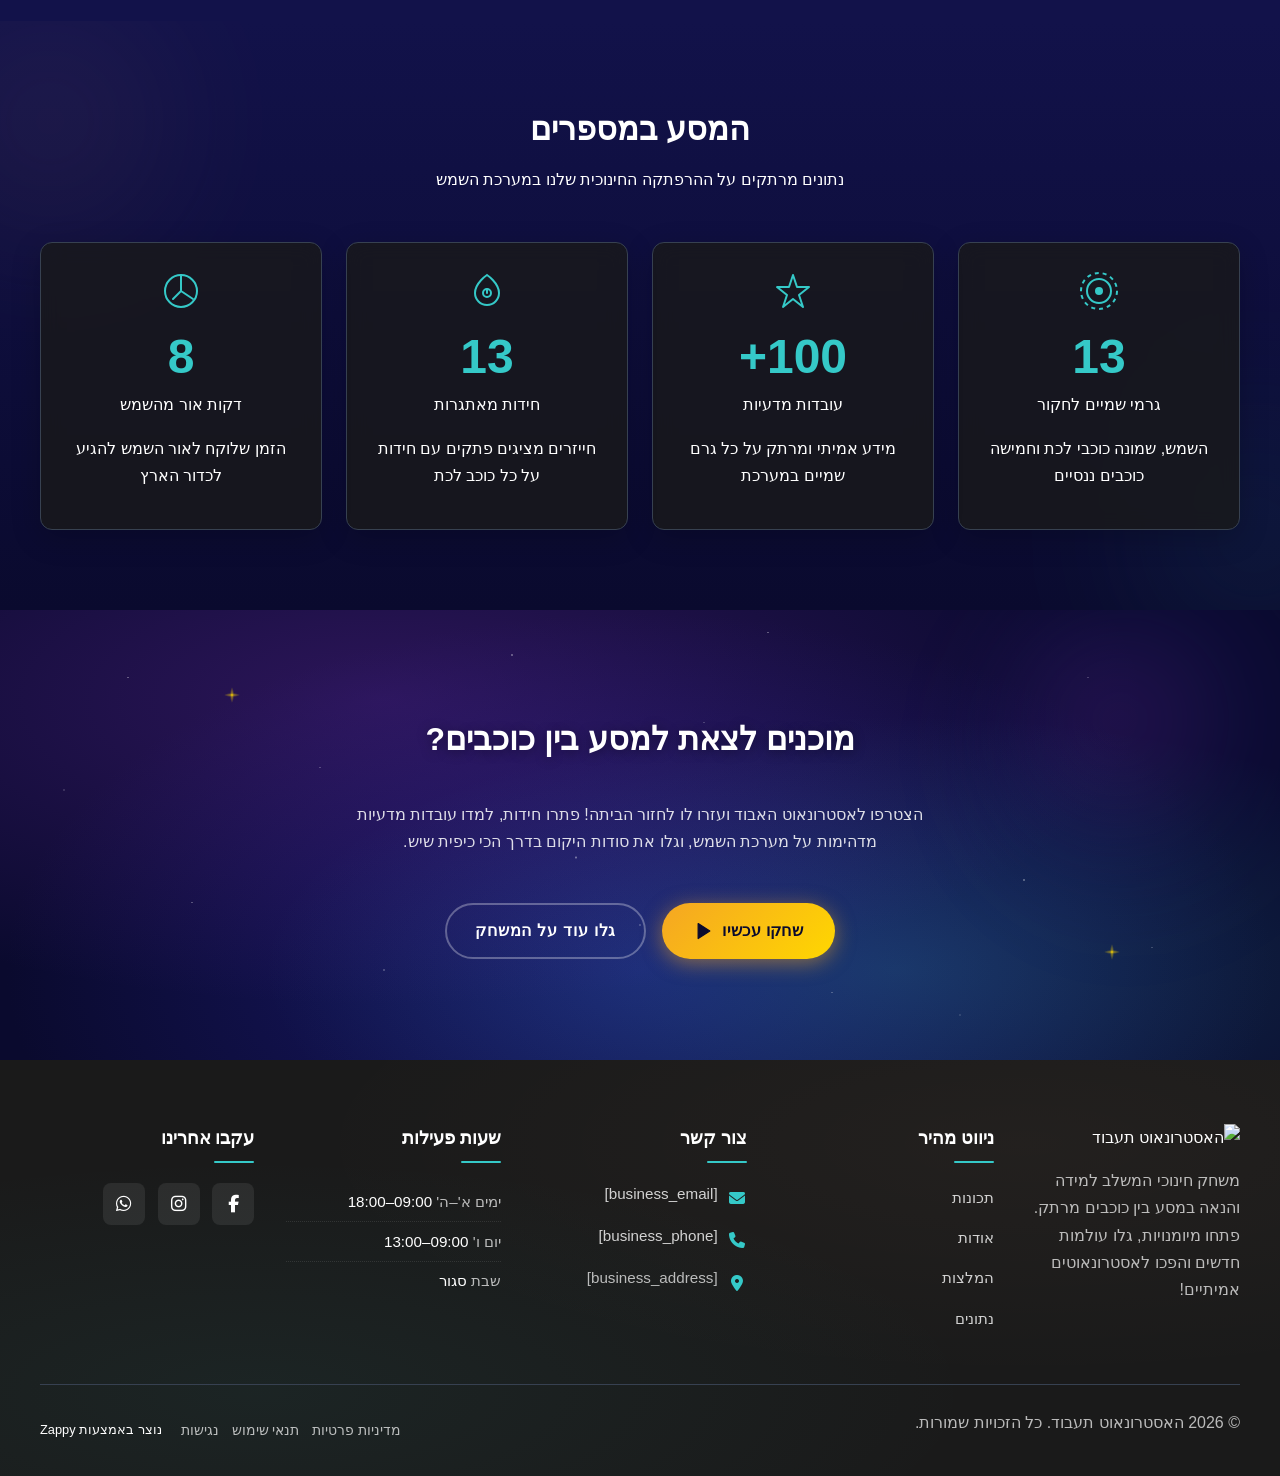
==== commit a291dbd8: "Incremental sync: 1 page(s) — update_button" ====
--- a/index.html
+++ b/index.html
@@ -850,8 +850,8 @@
   <div class="index-hero-section__content" id="zappy-section-3">
     <h1 class="index-hero-section__headline" style="">האסטרונאוט העבוד</h1>
     <h3 class="index-hero-section__subheadline" style="text-align: center;">צאו למסע חללי במערכת השמש! עזרו לאסטרונאוט האבוד לחזור הביתה דרך 13 גופים שמימיים, פתרו חידות ולמדו עובדות מדעיות מדהימות.</h3>
-    <p><a href="#contact" class="index-hero-section__cta btn-pill" data-element-type="button" data-element-id="btn-1781018499319-a86156cve" data-native-element="true">התחילו את ההרפתקה</a>
-  </p></div>
+    <p style="text-align: center !important; display: flex !important; justify-content: center !important; align-items: flex-start !important; width: 100% !important;"><a href="#contact" class="index-hero-section__cta btn-pill" data-element-type="button" data-element-id="zappy-drop-o4gpmjkzw" data-native-element="true" style="outline: none; border-color: transparent !important; color: var(--light-text, #ffffff) !important; background-color: transparent !important; background-image: linear-gradient(135deg, rgb(245, 166, 35), rgb(255, 215, 0)) !important;" data-text-color="light">התחילו את ההרפתקה&nbsp;</a>
+  </p><div class="zappy-inserted-element" id="zappy-element-1781018744712-de2otvs4u" data-element-id="zappy-element-1781018744712-de2otvs4u" data-element-type="video" data-zappy-newly-inserted="true" style="max-width: 1440px; margin: 20px auto; display: flex; justify-content: center;"><div style="width: 100%; max-width: 600px; display: block; margin-left: auto; margin-right: auto;"><div style="position: relative; width: 100%; max-width: 600px; height: 0px; padding-bottom: 56.25%; background: rgba(255, 0, 131, 0.03); border: 3px solid rgb(255, 0, 131); border-radius: 16px; overflow: hidden;" data-element-type="video" data-element-id="zappy-element-1781018744712-de2otvs4u" id="zappy-element-1781018744712-de2otvs4u"><div style="position: absolute; top: 0; left: 0; width: 100%; height: 100%; display: flex; align-items: center; justify-content: center; text-align: center;"><svg style="width: 120px; height: 120px; display: block;" viewBox="0 0 270 265" fill="none" xmlns="http://www.w3.org/2000/svg"><rect x="2" y="2" width="266" height="261" rx="40" stroke="#FF0083" stroke-width="4"></rect><g clip-path="url(#clip0_201_1806)"><path d="M102.5 91L112.5 82.5L123.5 81.5L175.5 119L182.5 131.5L178.5 142L125.5 180.5L116 183.5L109 181L102 172L102.5 91Z" fill="#FFE8F4"></path><path d="M177.228 117.668L127.264 81.483C121.838 77.496 114.723 76.929 108.729 79.9665C102.636 83.058 99 88.98 99 95.811V168.194C99 175.029 102.641 180.951 108.734 184.038C111.335 185.357 114.089 186.009 116.82 186.009C120.483 186.009 124.105 184.835 127.251 182.526L177.223 146.337L177.237 146.328C181.849 142.944 184.495 137.724 184.495 132C184.495 126.276 181.849 121.056 177.223 117.668H177.228ZM174.582 142.692L124.605 178.886C120.492 181.91 115.322 182.328 110.772 180.024C106.218 177.716 103.504 173.297 103.504 168.194V95.8065C103.504 90.708 106.223 86.289 110.772 83.976C112.703 82.995 114.736 82.5 116.82 82.5C119.587 82.5 122.283 83.4045 124.618 85.1235L174.587 121.308C178.029 123.833 180.005 127.73 180.005 132C180.005 136.271 178.034 140.163 174.587 142.692H174.582Z" fill="#FF0083"></path></g><defs><clipPath id="clip0_201_1806"><rect width="108" height="108" fill="white" transform="translate(81 78)"></rect></clipPath></defs></svg></div></div></div></div></div>
 
   <!-- Bottom Divider Transition -->
   <div class="index-hero-section__divider-wrapper" id="zappy-section-4">
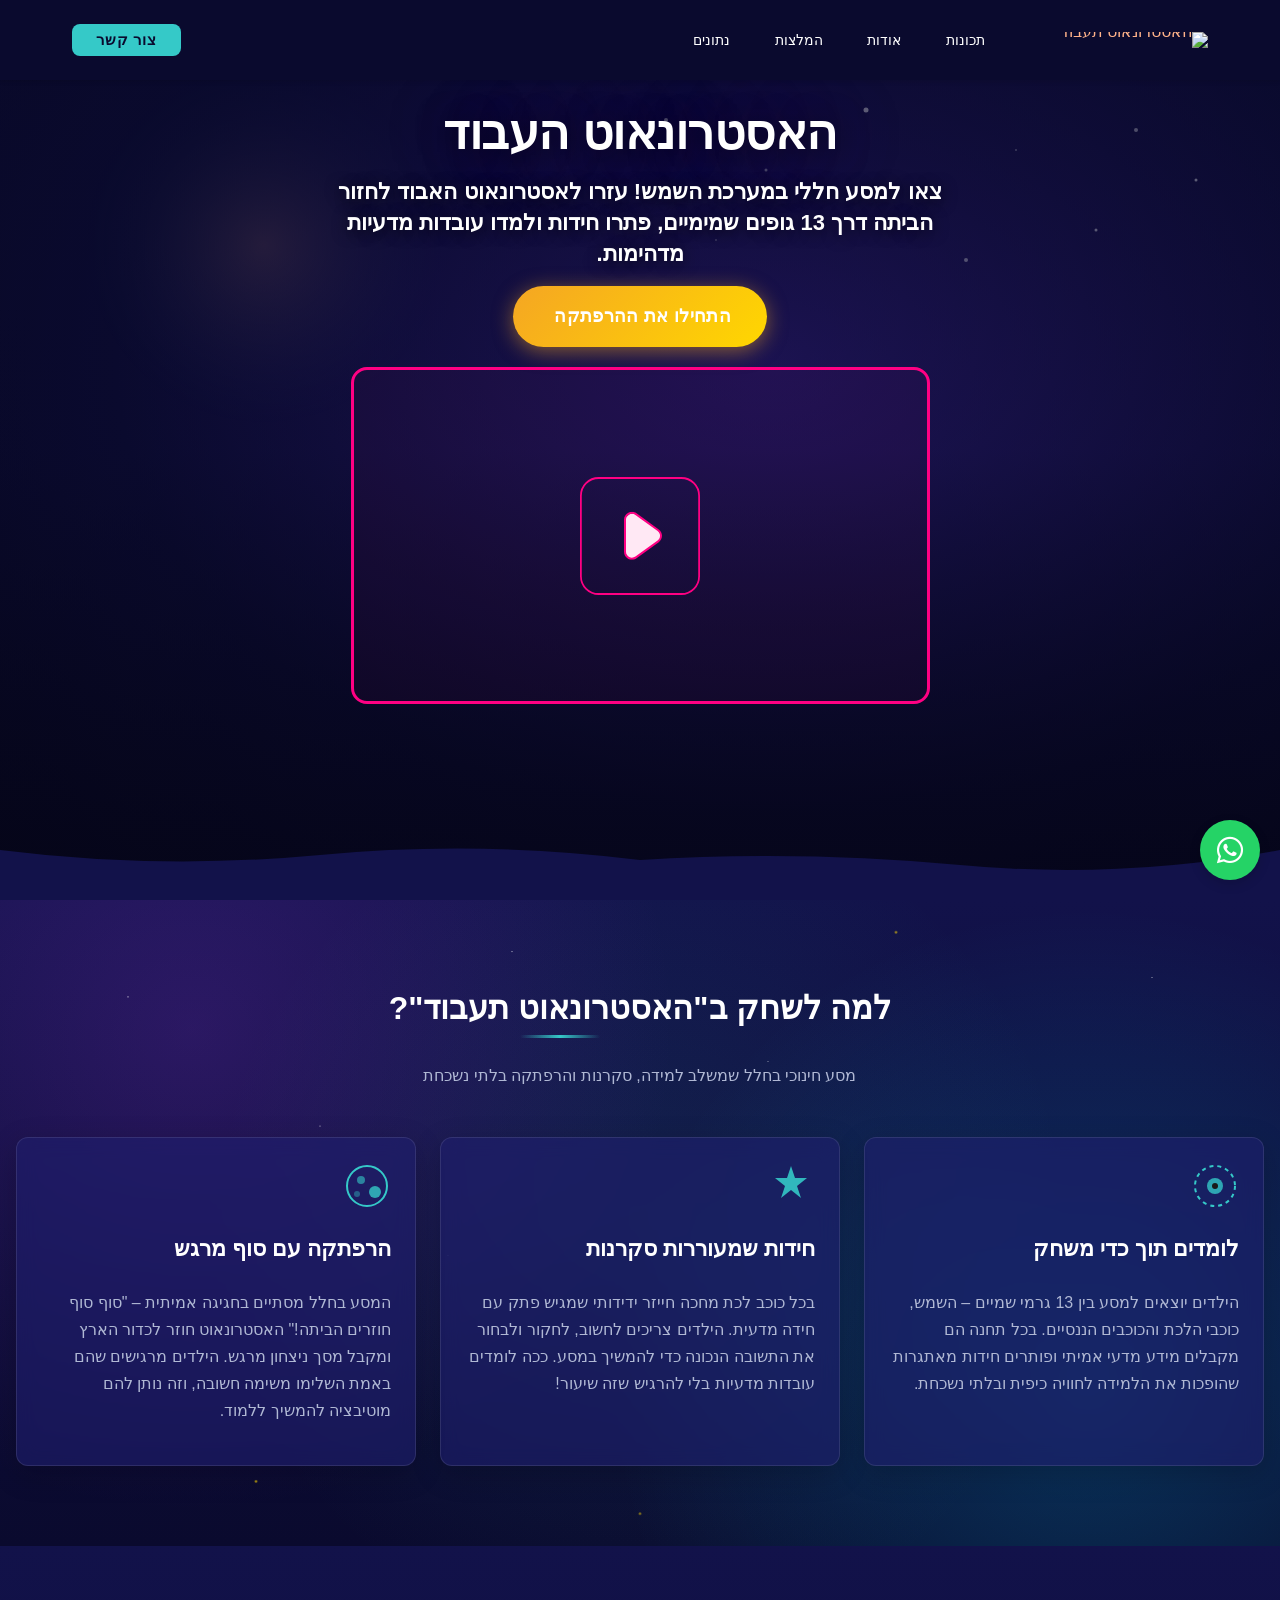
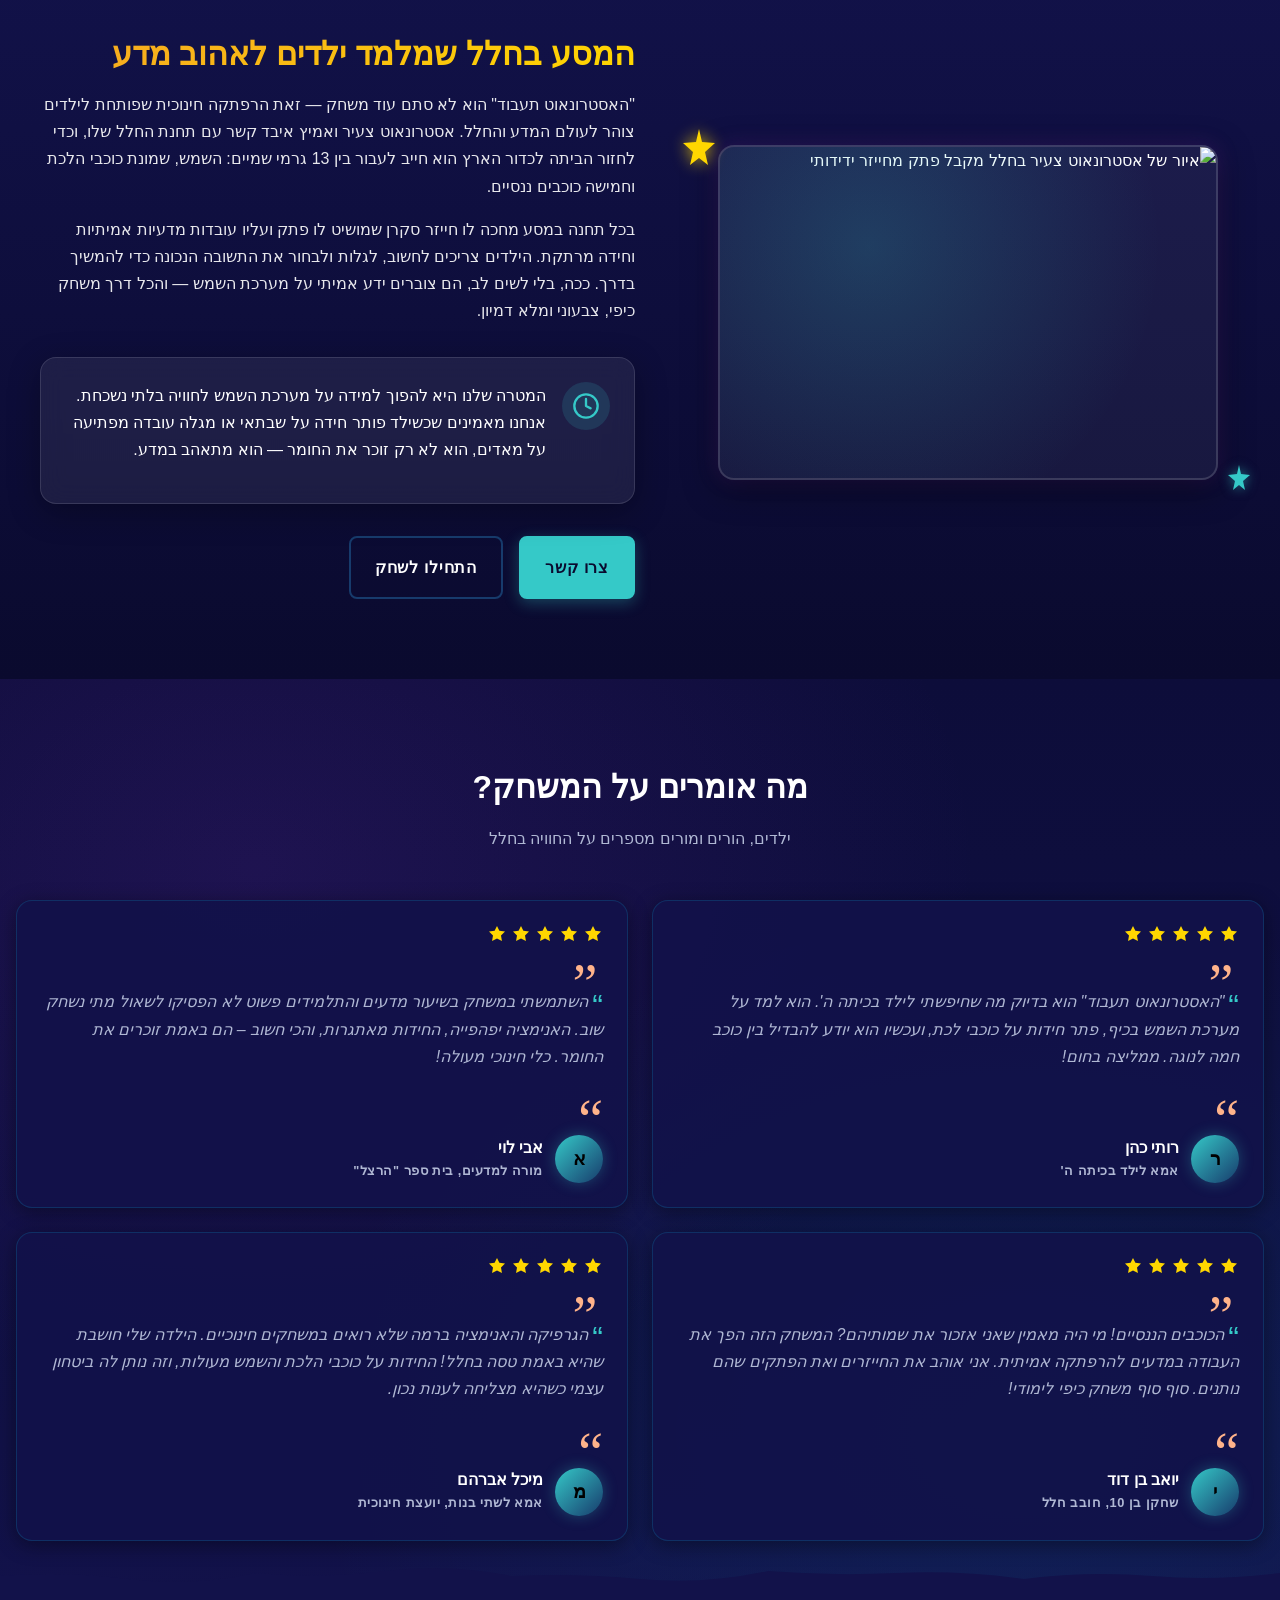
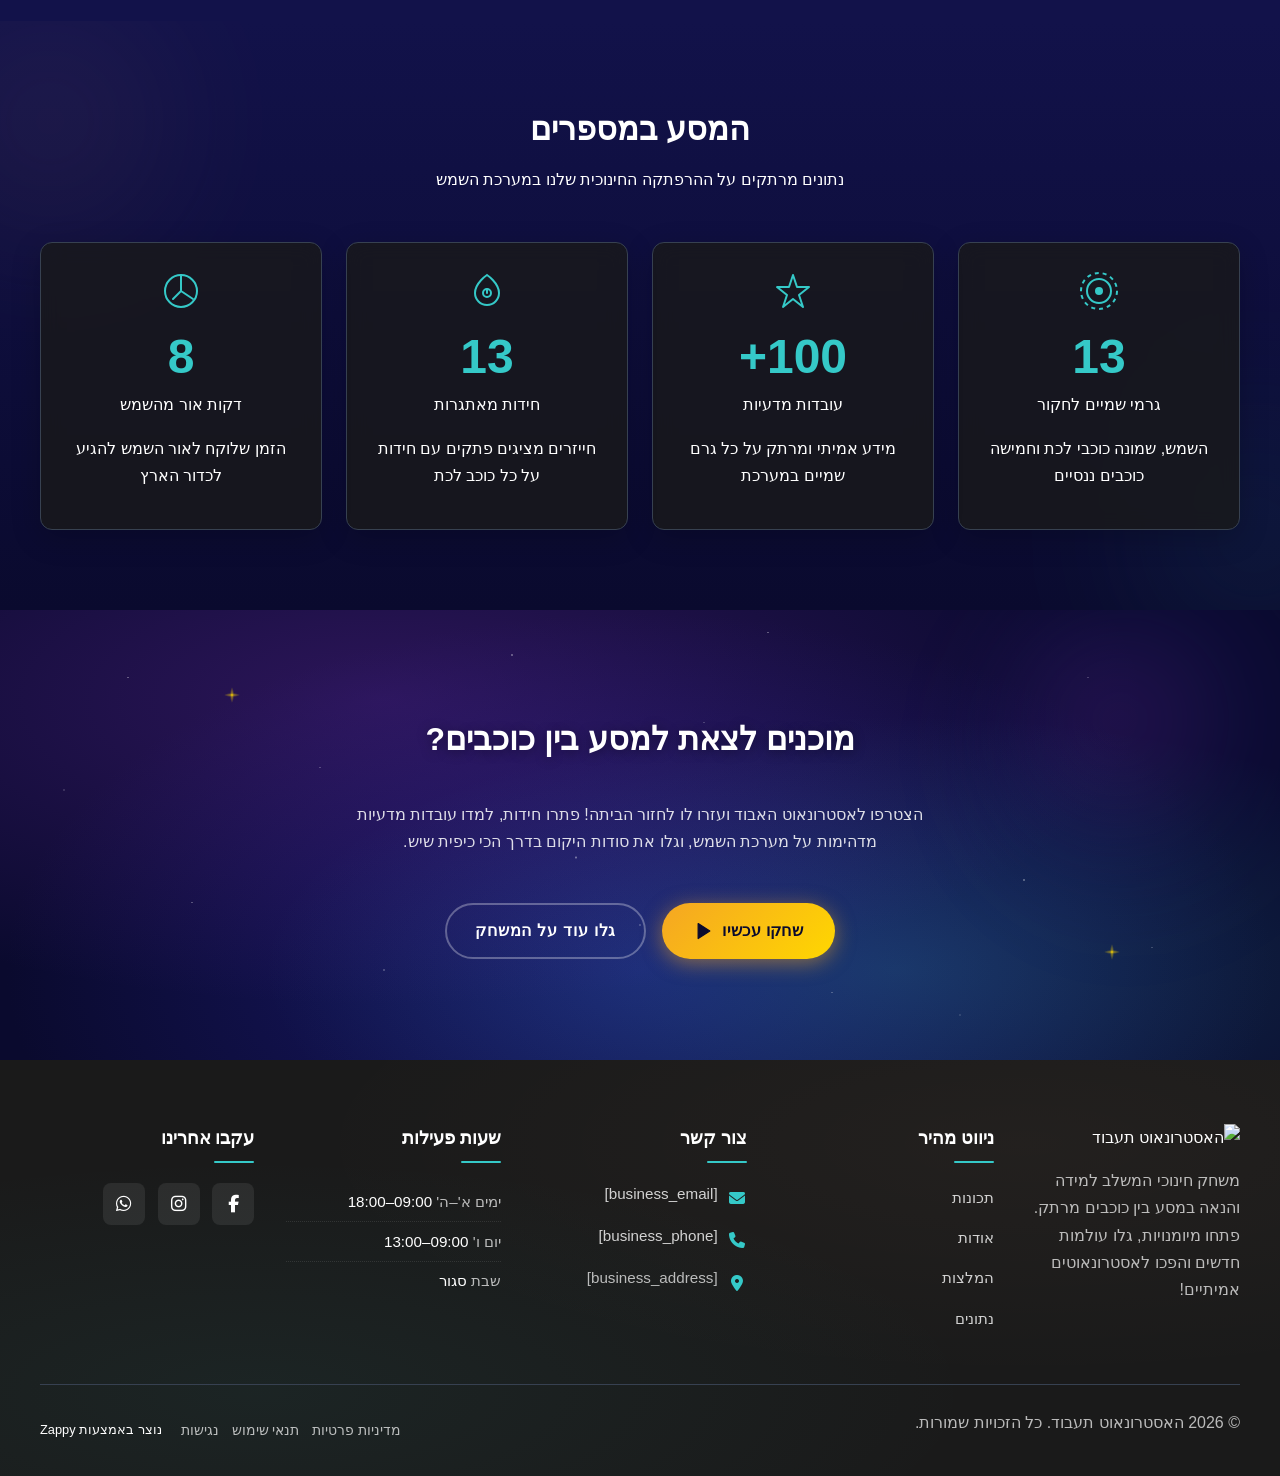
==== commit 649c7bb9: "Background sync: Progressive GitHub Sync" ====
--- a/index.html
+++ b/index.html
@@ -848,10 +848,10 @@
 
   <!-- Content Layer -->
   <div class="index-hero-section__content" id="zappy-section-3">
-    <h1 class="index-hero-section__headline" style="">האסטרונאוט העבוד</h1>
+    <h1 class="index-hero-section__headline" >האסטרונאוט העבוד</h1>
     <h3 class="index-hero-section__subheadline" style="text-align: center;">צאו למסע חללי במערכת השמש! עזרו לאסטרונאוט האבוד לחזור הביתה דרך 13 גופים שמימיים, פתרו חידות ולמדו עובדות מדעיות מדהימות.</h3>
     <p style="text-align: center !important; display: flex !important; justify-content: center !important; align-items: flex-start !important; width: 100% !important;"><a href="#contact" class="index-hero-section__cta btn-pill" data-element-type="button" data-element-id="zappy-drop-o4gpmjkzw" data-native-element="true" style="outline: none; border-color: transparent !important; color: var(--light-text, #ffffff) !important; background-color: transparent !important; background-image: linear-gradient(135deg, rgb(245, 166, 35), rgb(255, 215, 0)) !important;" data-text-color="light">התחילו את ההרפתקה&nbsp;</a>
-  </p><div class="zappy-inserted-element" id="zappy-element-1781018744712-de2otvs4u" data-element-id="zappy-element-1781018744712-de2otvs4u" data-element-type="video" data-zappy-newly-inserted="true" style="max-width: 1440px; margin: 20px auto; display: flex; justify-content: center;"><div style="width: 100%; max-width: 600px; display: block; margin-left: auto; margin-right: auto;"><div style="position: relative; width: 100%; max-width: 600px; height: 0px; padding-bottom: 56.25%; background: rgba(255, 0, 131, 0.03); border: 3px solid rgb(255, 0, 131); border-radius: 16px; overflow: hidden;" data-element-type="video" data-element-id="zappy-element-1781018744712-de2otvs4u" id="zappy-element-1781018744712-de2otvs4u"><div style="position: absolute; top: 0; left: 0; width: 100%; height: 100%; display: flex; align-items: center; justify-content: center; text-align: center;"><svg style="width: 120px; height: 120px; display: block;" viewBox="0 0 270 265" fill="none" xmlns="http://www.w3.org/2000/svg"><rect x="2" y="2" width="266" height="261" rx="40" stroke="#FF0083" stroke-width="4"></rect><g clip-path="url(#clip0_201_1806)"><path d="M102.5 91L112.5 82.5L123.5 81.5L175.5 119L182.5 131.5L178.5 142L125.5 180.5L116 183.5L109 181L102 172L102.5 91Z" fill="#FFE8F4"></path><path d="M177.228 117.668L127.264 81.483C121.838 77.496 114.723 76.929 108.729 79.9665C102.636 83.058 99 88.98 99 95.811V168.194C99 175.029 102.641 180.951 108.734 184.038C111.335 185.357 114.089 186.009 116.82 186.009C120.483 186.009 124.105 184.835 127.251 182.526L177.223 146.337L177.237 146.328C181.849 142.944 184.495 137.724 184.495 132C184.495 126.276 181.849 121.056 177.223 117.668H177.228ZM174.582 142.692L124.605 178.886C120.492 181.91 115.322 182.328 110.772 180.024C106.218 177.716 103.504 173.297 103.504 168.194V95.8065C103.504 90.708 106.223 86.289 110.772 83.976C112.703 82.995 114.736 82.5 116.82 82.5C119.587 82.5 122.283 83.4045 124.618 85.1235L174.587 121.308C178.029 123.833 180.005 127.73 180.005 132C180.005 136.271 178.034 140.163 174.587 142.692H174.582Z" fill="#FF0083"></path></g><defs><clipPath id="clip0_201_1806"><rect width="108" height="108" fill="white" transform="translate(81 78)"></rect></clipPath></defs></svg></div></div></div></div></div>
+  </p><div class="zappy-inserted-element" id="zappy-element-1781018744712-de2otvs4u" data-element-id="zappy-element-1781018744712-de2otvs4u" data-element-type="video" style="max-width: 1440px; margin: 20px auto; display: flex; justify-content: center; text-align: center;"><div style="width: 100%; max-width: 579px; display: block; margin-left: auto; margin-right: auto;"><div style="position: relative; width: 100%; max-width: none; height: 0px; padding-bottom: 57.1675%; background: rgba(255, 0, 131, 0.03); border: 3px solid rgb(255, 0, 131); border-radius: 16px; overflow: hidden;" data-element-type="video" data-element-id="zappy-element-1781018744712-de2otvs4u" id="zappy-element-1781018744712-de2otvs4u" class="zappy-resizable-hover"><div style="position: absolute; top: 0; left: 0; width: 100%; height: 100%; display: flex; align-items: center; justify-content: center; text-align: center;"><svg style="width: 120px; height: 120px; display: block;" viewBox="0 0 270 265" fill="none" xmlns="http://www.w3.org/2000/svg"><rect x="2" y="2" width="266" height="261" rx="40" stroke="#FF0083" stroke-width="4"></rect><g clip-path="url(#clip0_201_1806)"><path d="M102.5 91L112.5 82.5L123.5 81.5L175.5 119L182.5 131.5L178.5 142L125.5 180.5L116 183.5L109 181L102 172L102.5 91Z" fill="#FFE8F4"></path><path d="M177.228 117.668L127.264 81.483C121.838 77.496 114.723 76.929 108.729 79.9665C102.636 83.058 99 88.98 99 95.811V168.194C99 175.029 102.641 180.951 108.734 184.038C111.335 185.357 114.089 186.009 116.82 186.009C120.483 186.009 124.105 184.835 127.251 182.526L177.223 146.337L177.237 146.328C181.849 142.944 184.495 137.724 184.495 132C184.495 126.276 181.849 121.056 177.223 117.668H177.228ZM174.582 142.692L124.605 178.886C120.492 181.91 115.322 182.328 110.772 180.024C106.218 177.716 103.504 173.297 103.504 168.194V95.8065C103.504 90.708 106.223 86.289 110.772 83.976C112.703 82.995 114.736 82.5 116.82 82.5C119.587 82.5 122.283 83.4045 124.618 85.1235L174.587 121.308C178.029 123.833 180.005 127.73 180.005 132C180.005 136.271 178.034 140.163 174.587 142.692H174.582Z" fill="#FF0083"></path></g><defs><clipPath id="clip0_201_1806"><rect width="108" height="108" fill="white" transform="translate(81 78)"></rect></clipPath></defs></svg></div></div></div></div></div>
 
   <!-- Bottom Divider Transition -->
   <div class="index-hero-section__divider-wrapper" id="zappy-section-4">
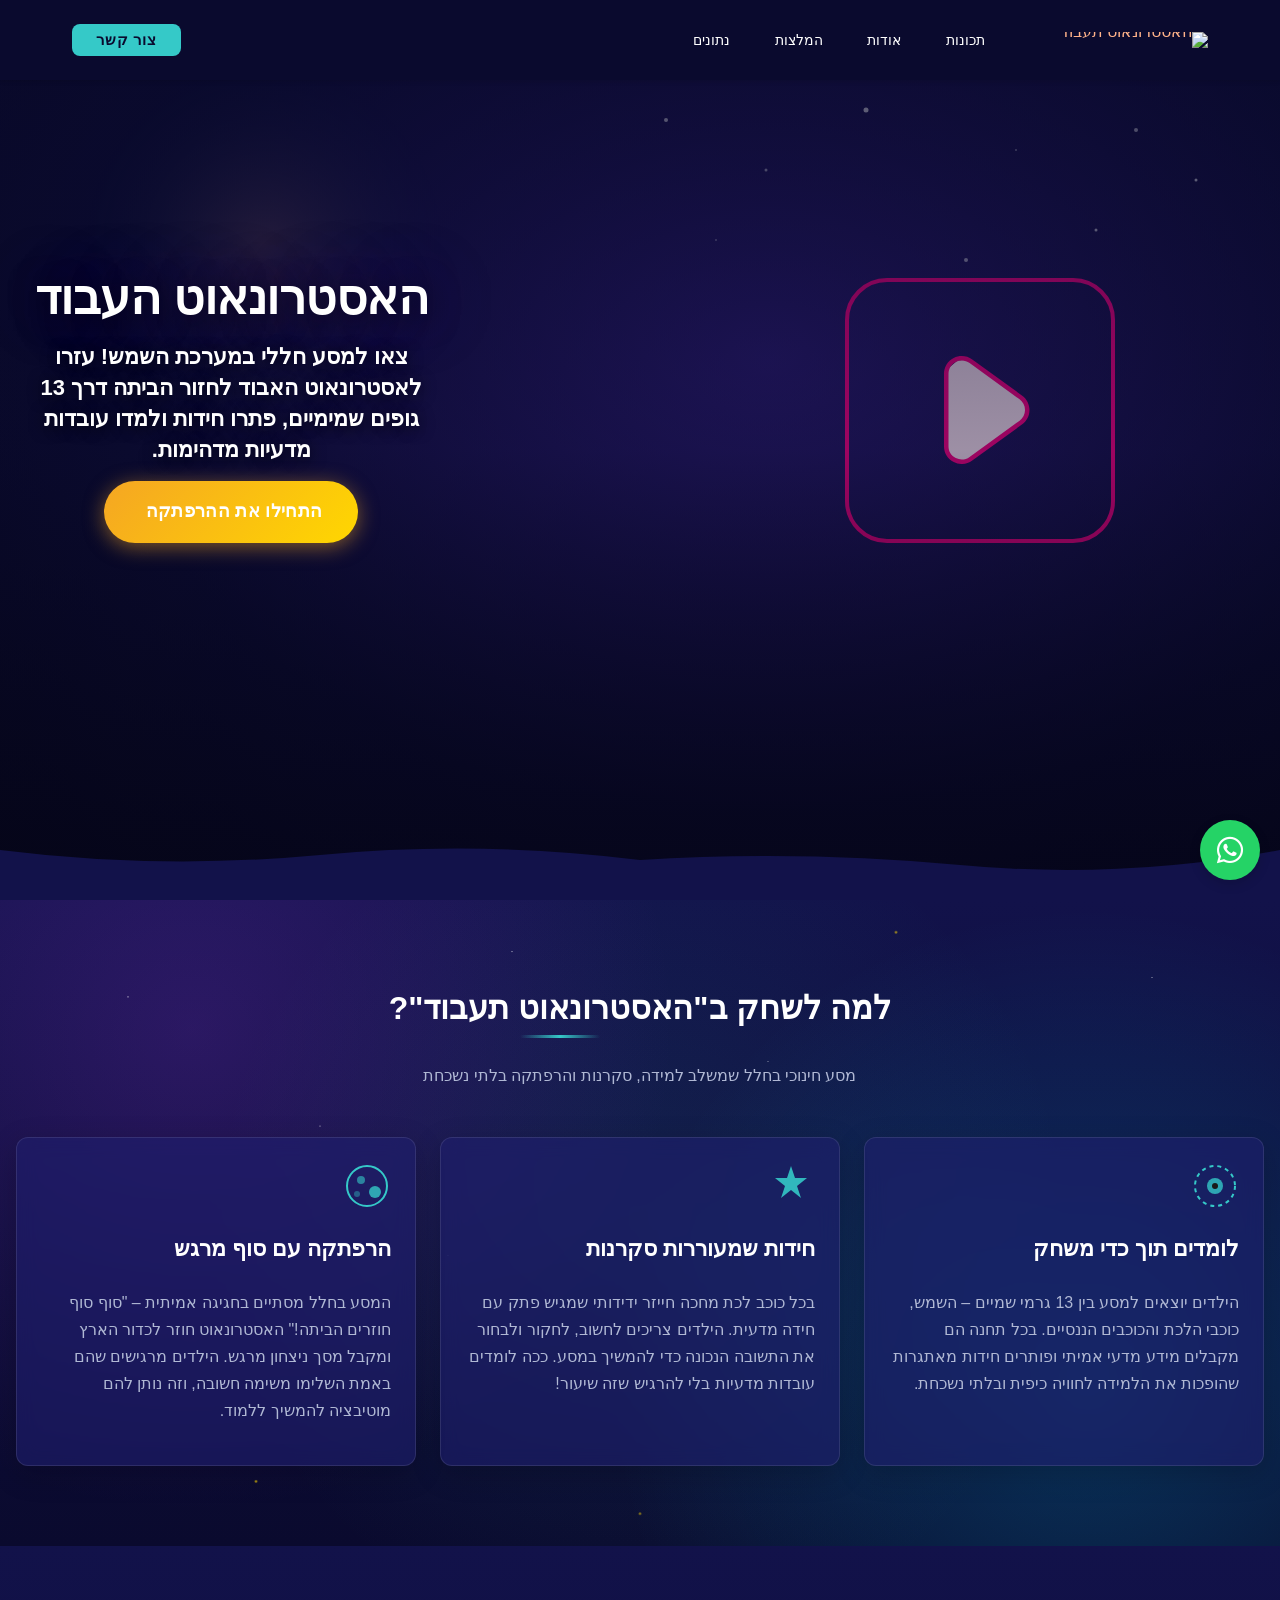
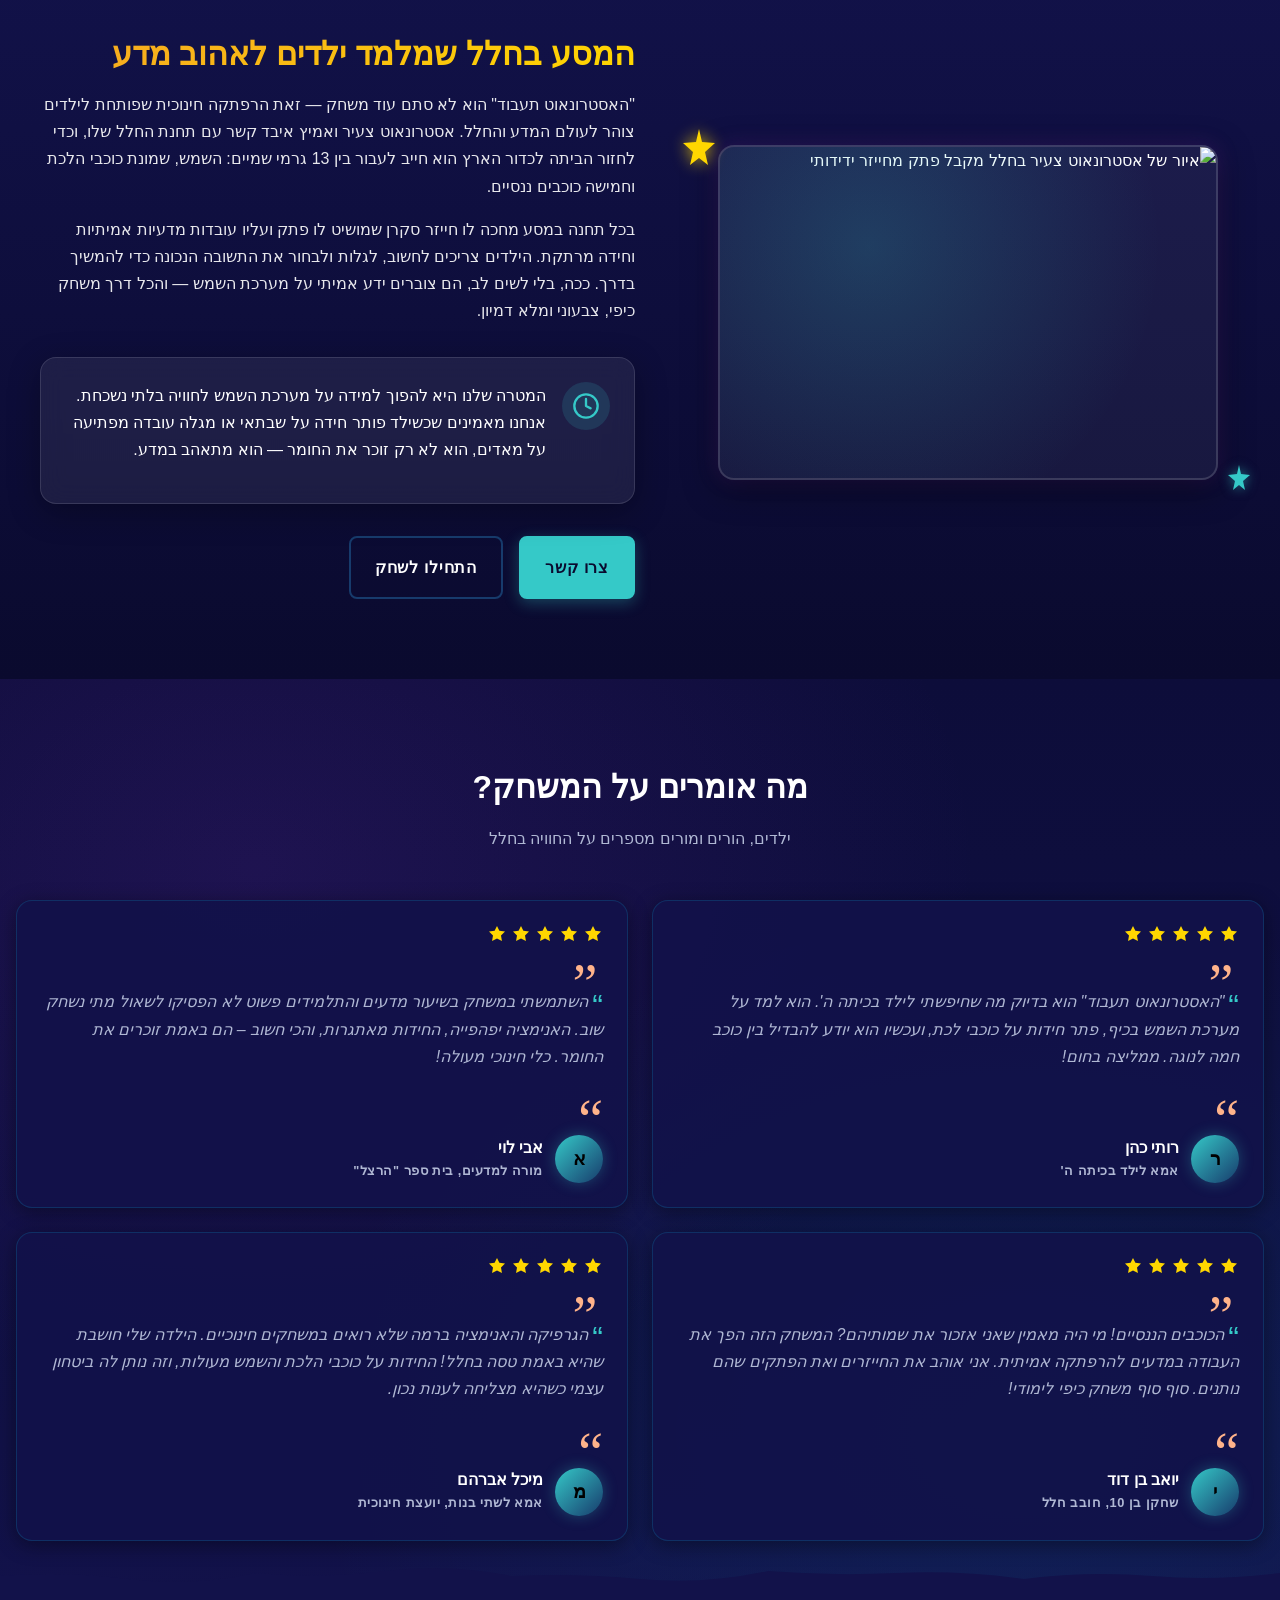
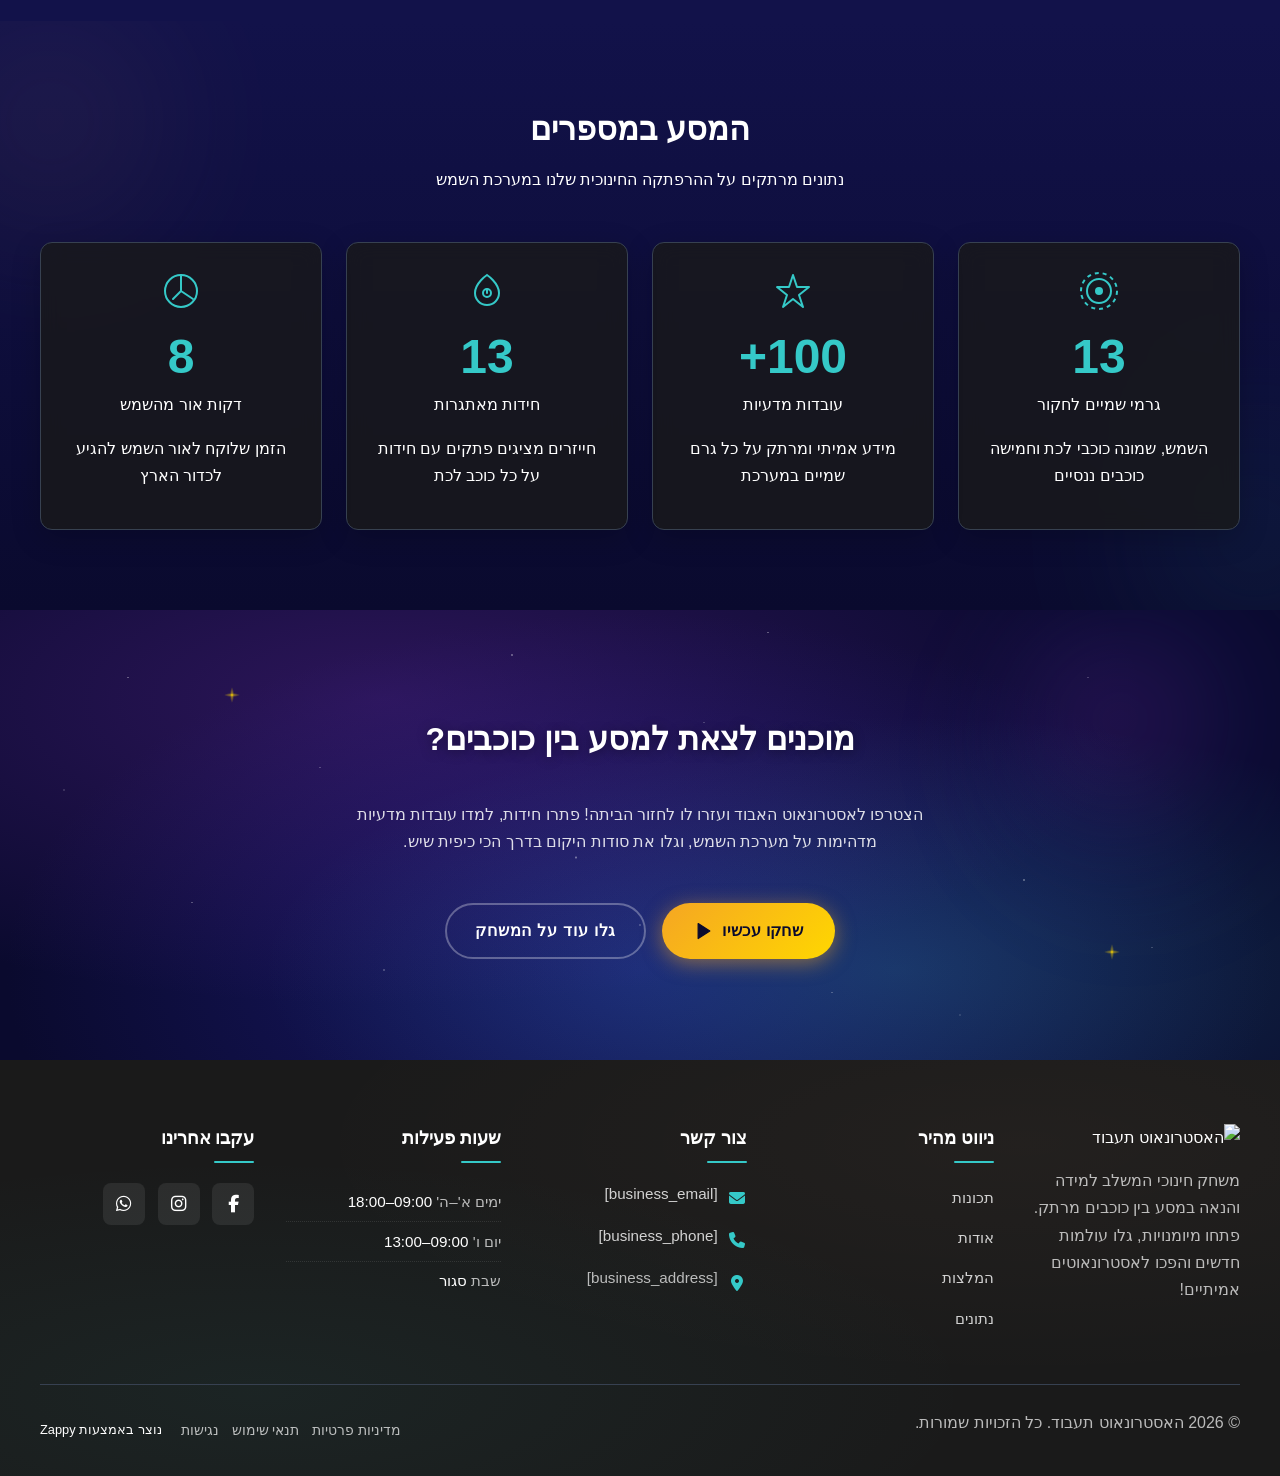
==== commit 01cfc6c7: "Incremental sync: 1 page(s) — insert_element" ====
--- a/index.html
+++ b/index.html
@@ -223,14 +223,14 @@
     <meta name="twitter:card" content="summary_large_image">
     <meta name="twitter:title" content="צאו למסע בחלל ולמדו על מערכת השמש — האסטרונאוט תעבוד">
     <meta name="twitter:description" content="משחק חינוכי לילדים בכיתה ה&#39; על מדעים ומערכת השמש. עזרו לאסטרונאוט האבוד לעבור דרך 13 גרמי שמיים, לפתור חידות מדעיות ולגלות עובדות מרתקות. הרפתקה כיפית שמעוררת סקרנות ולמידה — התחילו לשחק עכשיו!">
-    <meta property="og:type" content="website">
-  <meta property="og:locale" content="he_IL">
-  
-  
-  
-  
-  
-  <link rel="stylesheet" href="https://cdnjs.cloudflare.com/ajax/libs/font-awesome/6.4.0/css/all.min.css">
+    <meta property="og:type" content="website" />
+  <meta property="og:locale" content="he_IL" />
+  
+  
+  
+  
+  
+  <link rel="stylesheet" href="https://cdnjs.cloudflare.com/ajax/libs/font-awesome/6.4.0/css/all.min.css" />
   <style>
     .skip-link { position: absolute; top: 0; left: 0; transform: translateY(-200%); padding: 12px 18px; background: var(--bg-dark, #1a1a1a); color: var(--text-light, #fff); font-weight: 600; border-radius: 0 0 8px 0; z-index: 10000; }
     .skip-link:focus { transform: none; outline: 2px solid var(--ring, #fff); outline-offset: 2px; }
@@ -240,15 +240,15 @@
 
   
     <!-- Favicons -->
-    <link rel="icon" type="image/x-icon" href="/assets/favicon.ico">
-    <link rel="icon" type="image/png" sizes="16x16" href="/assets/favicon-16x16.png">
-    <link rel="icon" type="image/png" sizes="32x32" href="/assets/favicon-32x32.png">
-    <link rel="icon" type="image/png" sizes="48x48" href="/assets/favicon-48x48.png">
-    <link rel="icon" type="image/png" sizes="192x192" href="/assets/favicon-192x192.png">
-    <link rel="icon" type="image/png" sizes="512x512" href="/assets/favicon-512x512.png">
-    <link rel="apple-touch-icon" href="/assets/apple-touch-icon.png">
+    <link rel="icon" type="image/x-icon" href="/assets/favicon.ico" />
+    <link rel="icon" type="image/png" sizes="16x16" href="/assets/favicon-16x16.png" />
+    <link rel="icon" type="image/png" sizes="32x32" href="/assets/favicon-32x32.png" />
+    <link rel="icon" type="image/png" sizes="48x48" href="/assets/favicon-48x48.png" />
+    <link rel="icon" type="image/png" sizes="192x192" href="/assets/favicon-192x192.png" />
+    <link rel="icon" type="image/png" sizes="512x512" href="/assets/favicon-512x512.png" />
+    <link rel="apple-touch-icon" href="/assets/apple-touch-icon.png" />
     <!-- Cookie Consent -->
-    <link rel="stylesheet" href="https://cdn.jsdelivr.net/npm/vanilla-cookieconsent@3/dist/cookieconsent.css">
+    <link rel="stylesheet" href="https://cdn.jsdelivr.net/npm/vanilla-cookieconsent@3/dist/cookieconsent.css" />
     <script src="https://cdn.jsdelivr.net/npm/vanilla-cookieconsent@3/dist/cookieconsent.umd.js"></script>
     <!-- Mickidum Accessibility Toolbar -->
     <script src="https://cdn.jsdelivr.net/gh/mickidum/acc_toolbar/acctoolbar/acctoolbar.min.js"></script>
@@ -347,22 +347,22 @@
   <nav class="navbar" dir="rtl">
   <button class="mobile-toggle" id="mobileToggle" aria-label="Menu">
     <svg class="hamburger-icon" width="24" height="24" viewBox="0 0 24 24" fill="none">
-      <path d="M3 12h18M3 6h18M3 18h18" stroke="currentColor" stroke-width="2" stroke-linecap="round"></path>
+      <path d="M3 12h18M3 6h18M3 18h18" stroke="currentColor" stroke-width="2" stroke-linecap="round"/>
     </svg>
     <svg class="close-icon" width="24" height="24" viewBox="0 0 24 24" fill="none" style="display: none;">
-      <path d="M18 6L6 18M6 6l12 12" stroke="currentColor" stroke-width="2" stroke-linecap="round"></path>
+      <path d="M18 6L6 18M6 6l12 12" stroke="currentColor" stroke-width="2" stroke-linecap="round"/>
     </svg>
   </button>
   
   <button class="phone-header-btn" data-phone="[business_phone]" aria-label="Call">
     <svg width="20" height="20" viewBox="0 0 24 24" fill="currentColor">
-      <path d="M22 16.92v3a2 2 0 0 1-2.18 2 19.79 19.79 0 0 1-8.63-3.07 19.5 19.5 0 0 1-6-6 19.79 19.79 0 0 1-3.07-8.67A2 2 0 0 1 4.11 2h3a2 2 0 0 1 2 1.72 12.84 12.84 0 0 0 .7 2.81 2 2 0 0 1-.45 2.11L8.09 9.91a16 16 0 0 0 6 6l1.27-1.27a2 2 0 0 1 2.11-.45 12.84 12.84 0 0 0 2.81.7A2 2 0 0 1 22 16.92z"></path>
+      <path d="M22 16.92v3a2 2 0 0 1-2.18 2 19.79 19.79 0 0 1-8.63-3.07 19.5 19.5 0 0 1-6-6 19.79 19.79 0 0 1-3.07-8.67A2 2 0 0 1 4.11 2h3a2 2 0 0 1 2 1.72 12.84 12.84 0 0 0 .7 2.81 2 2 0 0 1-.45 2.11L8.09 9.91a16 16 0 0 0 6 6l1.27-1.27a2 2 0 0 1 2.11-.45 12.84 12.84 0 0 0 2.81.7A2 2 0 0 1 22 16.92z"/>
     </svg>
   </button>
 
   <div class="nav-container">
     <div class="nav-right-group"><div class="nav-brand">
-      <a href="/" class="logo-link"><img class="logo" src="/assets/site-----image-1.webp" alt="האסטרונאוט תעבוד"></a>
+      <a href="/" class="logo-link"><img class="logo" src="/assets/site-----image-1.webp" alt="האסטרונאוט תעבוד" /></a>
     </div><ul class="nav-menu" id="navMenu"><li><a href="#features">תכונות</a></li><li><a href="#about">אודות</a></li><li><a href="#testimonials">המלצות</a></li><li><a href="#stats">נתונים</a></li></ul></div>
     
     
@@ -813,10 +813,29 @@
 </script>
   
   <main id="main">
-    <section data-band-index="0" id="hero" class="index-hero-section" data-layout-spec="בית-hero" data-hero-type="fullscreen-scrim" dir="rtl" style="position:relative; overflow:visible;">
+    <section data-band-index="0" id="hero" class="index-hero-section" data-layout-spec="בית-hero" data-hero-type="fullscreen-scrim" dir="rtl" style="position:relative; overflow:visible;"><div class="zappy-inserted-element" id="zappy-element-1781018882885-augadq1m1" data-element-id="zappy-element-1781018882885-augadq1m1" data-element-type="video" data-zappy-newly-inserted="true" data-zappy-media-cell="true" style="display: flex; flex-direction: column; align-items: stretch; justify-content: stretch; margin: 0px !important; box-sizing: border-box; min-height: 0px !important; width: 100%; max-width: 100%;" data-grid-item-index="1"><div style="width: 100%; max-width: 600px;">
+        <div style="width: 100%; max-width: 600px;">
+          <div style="position: relative; width: 100%; height: 0; padding-bottom: 56.25%; background: transparent; border-radius: 8px; overflow: hidden;" data-element-type="video">
+            <div style="position: absolute; top: 0; left: 0; width: 100%; height: 100%; display: flex; align-items: center; justify-content: center; text-align: center;">
+              <svg style="width: 270px; height: 265px; display: block;" viewBox="0 0 270 265" fill="none" xmlns="http://www.w3.org/2000/svg">
+                <rect x="2" y="2" width="266" height="261" rx="40" stroke="#FF0083" stroke-width="4"/>
+                <g clip-path="url(#clip0_201_1806)">
+                  <path d="M102.5 91L112.5 82.5L123.5 81.5L175.5 119L182.5 131.5L178.5 142L125.5 180.5L116 183.5L109 181L102 172L102.5 91Z" fill="#FFE8F4"/>
+                  <path d="M177.228 117.668L127.264 81.483C121.838 77.496 114.723 76.929 108.729 79.9665C102.636 83.058 99 88.98 99 95.811V168.194C99 175.029 102.641 180.951 108.734 184.038C111.335 185.357 114.089 186.009 116.82 186.009C120.483 186.009 124.105 184.835 127.251 182.526L177.223 146.337L177.237 146.328C181.849 142.944 184.495 137.724 184.495 132C184.495 126.276 181.849 121.056 177.223 117.668H177.228ZM174.582 142.692L124.605 178.886C120.492 181.91 115.322 182.328 110.772 180.024C106.218 177.716 103.504 173.297 103.504 168.194V95.8065C103.504 90.708 106.223 86.289 110.772 83.976C112.703 82.995 114.736 82.5 116.82 82.5C119.587 82.5 122.283 83.4045 124.618 85.1235L174.587 121.308C178.029 123.833 180.005 127.73 180.005 132C180.005 136.271 178.034 140.163 174.587 142.692H174.582Z" fill="#FF0083"/>
+                </g>
+                <defs>
+                  <clipPath id="clip0_201_1806">
+                    <rect width="108" height="108" fill="white" transform="translate(81 78)"/>
+                  </clipPath>
+                </defs>
+              </svg>
+            </div>
+          </div>
+        </div>
+      </div></div>
   <!-- Background Image Layer -->
   <div class="index-hero-section__bg-wrapper" id="zappy-section-1">
-    <img loading="eager" fetchpriority="high" data-hero-bg="true" data-placeholder="hero-bg-astronaut" data-context="A cinematic wide shot of a lost astronaut floating in deep outer space, surrounded by glowing stars, colorful nebulas, and a distant view of the solar system planets. The scene is adventurous and magical, with a purple and blue cosmic color palette, perfect for a childrens educational game hero background." width="1920" height="1080" src="/assets/site-hero-bg-astronaut.webp" alt="אסטרונאוט בחלל" class="index-hero-section__bg-img" data-hero-background="true" data-element-type="image" data-element-id="img-1781018499325-z52vfzb4n">
+    <img loading="eager" fetchpriority="high" data-hero-bg="true" data-placeholder="hero-bg-astronaut" data-context="A cinematic wide shot of a lost astronaut floating in deep outer space, surrounded by glowing stars, colorful nebulas, and a distant view of the solar system planets. The scene is adventurous and magical, with a purple and blue cosmic color palette, perfect for a childrens educational game hero background." width="1920" height="1080" src="/assets/site-hero-bg-astronaut.webp" alt="אסטרונאוט בחלל" class="index-hero-section__bg-img" data-hero-background="true" data-element-type="image" data-element-id="img-1781018499325-z52vfzb4n" style="object-position: 50% 50%;" />
   </div>
 
   <!-- Scrim Overlay for Text Legibility -->
@@ -826,37 +845,37 @@
   <svg class="index-hero-section__decor-galaxy" data-no-icon-edit="true" aria-hidden="true" viewBox="0 0 400 400" xmlns="http://www.w3.org/2000/svg">
     <defs>
       <radialGradient id="galaxyGrad" cx="50%" cy="50%" r="50%">
-        <stop offset="0%" stop-color="var(--accent)" stop-opacity="0.35"></stop>
-        <stop offset="100%" stop-color="var(--secondary)" stop-opacity="0"></stop>
+        <stop offset="0%" stop-color="var(--accent)" stop-opacity="0.35"/>
+        <stop offset="100%" stop-color="var(--secondary)" stop-opacity="0"/>
       </radialGradient>
     </defs>
-    <ellipse cx="200" cy="200" rx="180" ry="180" fill="url(#galaxyGrad)"></ellipse>
+    <ellipse cx="200" cy="200" rx="180" ry="180" fill="url(#galaxyGrad)"/>
   </svg>
 
   <!-- Decorative Star Scatter (SVG) -->
   <svg class="index-hero-section__decor-stars" data-no-icon-edit="true" aria-hidden="true" viewBox="0 0 600 200" xmlns="http://www.w3.org/2000/svg">
-    <circle cx="50" cy="30" r="2" fill="#FFFFFF" opacity="0.8"></circle>
-    <circle cx="150" cy="80" r="1.5" fill="#FFFFFF" opacity="0.6"></circle>
-    <circle cx="250" cy="20" r="2.5" fill="#FFFFFF" opacity="0.9"></circle>
-    <circle cx="400" cy="60" r="1" fill="#FFFFFF" opacity="0.5"></circle>
-    <circle cx="520" cy="40" r="2" fill="#FFFFFF" opacity="0.7"></circle>
-    <circle cx="580" cy="90" r="1.5" fill="#FFFFFF" opacity="0.8"></circle>
-    <circle cx="100" cy="150" r="1" fill="#FFFFFF" opacity="0.4"></circle>
-    <circle cx="350" cy="170" r="2" fill="#FFFFFF" opacity="0.6"></circle>
-    <circle cx="480" cy="140" r="1.5" fill="#FFFFFF" opacity="0.7"></circle>
+    <circle cx="50" cy="30" r="2" fill="#FFFFFF" opacity="0.8"/>
+    <circle cx="150" cy="80" r="1.5" fill="#FFFFFF" opacity="0.6"/>
+    <circle cx="250" cy="20" r="2.5" fill="#FFFFFF" opacity="0.9"/>
+    <circle cx="400" cy="60" r="1" fill="#FFFFFF" opacity="0.5"/>
+    <circle cx="520" cy="40" r="2" fill="#FFFFFF" opacity="0.7"/>
+    <circle cx="580" cy="90" r="1.5" fill="#FFFFFF" opacity="0.8"/>
+    <circle cx="100" cy="150" r="1" fill="#FFFFFF" opacity="0.4"/>
+    <circle cx="350" cy="170" r="2" fill="#FFFFFF" opacity="0.6"/>
+    <circle cx="480" cy="140" r="1.5" fill="#FFFFFF" opacity="0.7"/>
   </svg>
 
   <!-- Content Layer -->
   <div class="index-hero-section__content" id="zappy-section-3">
-    <h1 class="index-hero-section__headline" >האסטרונאוט העבוד</h1>
+    <h1 class="index-hero-section__headline" style>האסטרונאוט העבוד</h1>
     <h3 class="index-hero-section__subheadline" style="text-align: center;">צאו למסע חללי במערכת השמש! עזרו לאסטרונאוט האבוד לחזור הביתה דרך 13 גופים שמימיים, פתרו חידות ולמדו עובדות מדעיות מדהימות.</h3>
-    <p style="text-align: center !important; display: flex !important; justify-content: center !important; align-items: flex-start !important; width: 100% !important;"><a href="#contact" class="index-hero-section__cta btn-pill" data-element-type="button" data-element-id="zappy-drop-o4gpmjkzw" data-native-element="true" style="outline: none; border-color: transparent !important; color: var(--light-text, #ffffff) !important; background-color: transparent !important; background-image: linear-gradient(135deg, rgb(245, 166, 35), rgb(255, 215, 0)) !important;" data-text-color="light">התחילו את ההרפתקה&nbsp;</a>
-  </p><div class="zappy-inserted-element" id="zappy-element-1781018744712-de2otvs4u" data-element-id="zappy-element-1781018744712-de2otvs4u" data-element-type="video" style="max-width: 1440px; margin: 20px auto; display: flex; justify-content: center; text-align: center;"><div style="width: 100%; max-width: 579px; display: block; margin-left: auto; margin-right: auto;"><div style="position: relative; width: 100%; max-width: none; height: 0px; padding-bottom: 57.1675%; background: rgba(255, 0, 131, 0.03); border: 3px solid rgb(255, 0, 131); border-radius: 16px; overflow: hidden;" data-element-type="video" data-element-id="zappy-element-1781018744712-de2otvs4u" id="zappy-element-1781018744712-de2otvs4u" class="zappy-resizable-hover"><div style="position: absolute; top: 0; left: 0; width: 100%; height: 100%; display: flex; align-items: center; justify-content: center; text-align: center;"><svg style="width: 120px; height: 120px; display: block;" viewBox="0 0 270 265" fill="none" xmlns="http://www.w3.org/2000/svg"><rect x="2" y="2" width="266" height="261" rx="40" stroke="#FF0083" stroke-width="4"></rect><g clip-path="url(#clip0_201_1806)"><path d="M102.5 91L112.5 82.5L123.5 81.5L175.5 119L182.5 131.5L178.5 142L125.5 180.5L116 183.5L109 181L102 172L102.5 91Z" fill="#FFE8F4"></path><path d="M177.228 117.668L127.264 81.483C121.838 77.496 114.723 76.929 108.729 79.9665C102.636 83.058 99 88.98 99 95.811V168.194C99 175.029 102.641 180.951 108.734 184.038C111.335 185.357 114.089 186.009 116.82 186.009C120.483 186.009 124.105 184.835 127.251 182.526L177.223 146.337L177.237 146.328C181.849 142.944 184.495 137.724 184.495 132C184.495 126.276 181.849 121.056 177.223 117.668H177.228ZM174.582 142.692L124.605 178.886C120.492 181.91 115.322 182.328 110.772 180.024C106.218 177.716 103.504 173.297 103.504 168.194V95.8065C103.504 90.708 106.223 86.289 110.772 83.976C112.703 82.995 114.736 82.5 116.82 82.5C119.587 82.5 122.283 83.4045 124.618 85.1235L174.587 121.308C178.029 123.833 180.005 127.73 180.005 132C180.005 136.271 178.034 140.163 174.587 142.692H174.582Z" fill="#FF0083"></path></g><defs><clipPath id="clip0_201_1806"><rect width="108" height="108" fill="white" transform="translate(81 78)"></rect></clipPath></defs></svg></div></div></div></div></div>
+    <p style="text-align: center !important; display: flex !important; justify-content: center !important; align-items: flex-start !important; width: 100% !important;"><a href="#contact" class="index-hero-section__cta btn-pill" data-element-type="button" data-element-id="zappy-drop-o4gpmjkzw" data-native-element="true" style="outline: none; border-color: transparent !important; color: var(--light-text, #ffffff) !important; background-color: transparent !important; background-image: linear-gradient(135deg, rgb(245, 166, 35), rgb(255, 215, 0)) !important; cursor: text !important;" data-text-color="light">התחילו את ההרפתקה&nbsp;</a>
+  </p></div>
 
   <!-- Bottom Divider Transition -->
   <div class="index-hero-section__divider-wrapper" id="zappy-section-4">
     <svg data-no-icon-edit="true" aria-hidden="true" viewBox="0 0 1200 80" preserveAspectRatio="none" xmlns="http://www.w3.org/2000/svg">
-      <path d="M0,80 L0,30 Q150,50 300,35 T600,40 Q750,30 900,45 T1200,30 L1200,80 Z" fill="#12124A"></path>
+      <path d="M0,80 L0,30 Q150,50 300,35 T600,40 Q750,30 900,45 T1200,30 L1200,80 Z" fill="#12124A"/>
     </svg>
   </div>
 </section>
@@ -871,9 +890,9 @@
       <article class="index-features-card" id="zappy-section-6">
         <div class="index-features-card-icon">
           <svg data-element-type="icon" data-icon-type="svg" width="48" height="48" viewBox="0 0 48 48" fill="none" xmlns="http://www.w3.org/2000/svg">
-            <circle cx="24" cy="24" r="20" stroke="currentColor" stroke-width="2" stroke-dasharray="4 4"></circle>
-            <circle cx="24" cy="24" r="8" fill="currentColor" opacity="0.8"></circle>
-            <circle cx="24" cy="24" r="3" fill="var(--bg-dark)"></circle>
+            <circle cx="24" cy="24" r="20" stroke="currentColor" stroke-width="2" stroke-dasharray="4 4"/>
+            <circle cx="24" cy="24" r="8" fill="currentColor" opacity="0.8"/>
+            <circle cx="24" cy="24" r="3" fill="var(--bg-dark)"/>
           </svg>
         </div>
         <div class="index-features-card-content">
@@ -884,7 +903,7 @@
       <article class="index-features-card" id="zappy-section-7">
         <div class="index-features-card-icon">
           <svg data-element-type="icon" data-icon-type="svg" width="48" height="48" viewBox="0 0 48 48" fill="none" xmlns="http://www.w3.org/2000/svg">
-            <path d="M24 4L28 16H40L30 24L34 36L24 28L14 36L18 24L8 16H20L24 4Z" fill="currentColor" opacity="0.9"></path>
+            <path d="M24 4L28 16H40L30 24L34 36L24 28L14 36L18 24L8 16H20L24 4Z" fill="currentColor" opacity="0.9"/>
           </svg>
         </div>
         <div class="index-features-card-content">
@@ -895,10 +914,10 @@
       <article class="index-features-card" id="zappy-section-8">
         <div class="index-features-card-icon">
           <svg data-element-type="icon" data-icon-type="svg" width="48" height="48" viewBox="0 0 48 48" fill="none" xmlns="http://www.w3.org/2000/svg">
-            <circle cx="24" cy="24" r="20" stroke="currentColor" stroke-width="2"></circle>
-            <circle cx="18" cy="18" r="4" fill="currentColor" opacity="0.6"></circle>
-            <circle cx="32" cy="30" r="6" fill="currentColor" opacity="0.8"></circle>
-            <circle cx="14" cy="32" r="3" fill="currentColor" opacity="0.4"></circle>
+            <circle cx="24" cy="24" r="20" stroke="currentColor" stroke-width="2"/>
+            <circle cx="18" cy="18" r="4" fill="currentColor" opacity="0.6"/>
+            <circle cx="32" cy="30" r="6" fill="currentColor" opacity="0.8"/>
+            <circle cx="14" cy="32" r="3" fill="currentColor" opacity="0.4"/>
           </svg>
         </div>
         <div class="index-features-card-content">
@@ -914,14 +933,14 @@
     <div class="about-container">
         <div class="about-image-col">
             <div class="about-image-frame">
-                <img loading="lazy" decoding="async" data-placeholder="index-about-image-1" data-context="A warm, playful illustration of a young astronaut floating in space with a surprised expression, surrounded by colorful planets, stars, and a small alien handing them a glowing note. The style is whimsical and inviting, perfect for a children's educational game about the solar system." width="600" height="400" src="/assets/site-index-about-image-1.webp" alt="איור של אסטרונאוט צעיר בחלל מקבל פתק מחייזר ידידותי">
+                <img loading="lazy" decoding="async" data-placeholder="index-about-image-1" data-context="A warm, playful illustration of a young astronaut floating in space with a surprised expression, surrounded by colorful planets, stars, and a small alien handing them a glowing note. The style is whimsical and inviting, perfect for a children's educational game about the solar system." width="600" height="400" src="/assets/site-index-about-image-1.webp" alt="איור של אסטרונאוט צעיר בחלל מקבל פתק מחייזר ידידותי" />
                 <div class="image-glow"></div>
             </div>
             <div class="decorative-star star-1" aria-hidden="true">
-                <svg viewBox="0 0 24 24" fill="currentColor"><path d="M12 2l1.5 6.5L20 9l-5 4.5 1.5 6.5L12 16.5 7.5 20 9 13.5 4 9l6.5-.5z"></path></svg>
+                <svg viewBox="0 0 24 24" fill="currentColor"><path d="M12 2l1.5 6.5L20 9l-5 4.5 1.5 6.5L12 16.5 7.5 20 9 13.5 4 9l6.5-.5z"/></svg>
             </div>
             <div class="decorative-star star-2" aria-hidden="true">
-                <svg viewBox="0 0 16 16" fill="currentColor"><path d="M8 1l1 4.5L13.5 6l-3.5 3 1 4.5L8 11l-3 2.5 1-4.5L2.5 6l4.5-.5z"></path></svg>
+                <svg viewBox="0 0 16 16" fill="currentColor"><path d="M8 1l1 4.5L13.5 6l-3.5 3 1 4.5L8 11l-3 2.5 1-4.5L2.5 6l4.5-.5z"/></svg>
             </div>
         </div>
         <div class="about-text-col">
@@ -934,7 +953,7 @@
             </p>
             <div class="about-mission-box">
                 <div class="mission-icon" aria-hidden="true">
-                    <svg viewBox="0 0 24 24" fill="none" stroke="currentColor" stroke-width="2" stroke-linecap="round" stroke-linejoin="round"><circle cx="12" cy="12" r="10"></circle><path d="M12 6v6l4 2"></path></svg>
+                    <svg viewBox="0 0 24 24" fill="none" stroke="currentColor" stroke-width="2" stroke-linecap="round" stroke-linejoin="round"><circle cx="12" cy="12" r="10"/><path d="M12 6v6l4 2"/></svg>
                 </div>
                 <p class="mission-text">
                     המטרה שלנו היא להפוך למידה על מערכת השמש לחוויה בלתי נשכחת. אנחנו מאמינים שכשילד פותר חידה על שבתאי או מגלה עובדה מפתיעה על מאדים, הוא לא רק זוכר את החומר — הוא מתאהב במדע.
@@ -962,11 +981,11 @@
       <!-- Card 1 -->
       <article class="index-testimonials-section__card" id="zappy-section-14">
         <div class="index-testimonials-section__card-stars" aria-hidden="true" id="zappy-section-15">
-          <svg data-element-type="icon" data-icon-type="svg" viewBox="0 0 20 20" fill="currentColor"><path d="M10 1l2.39 4.84L18 6.5l-4 3.91.94 5.51L10 13.5l-4.94 2.42.94-5.51L2 6.5l5.61-.66L10 1z"></path></svg>
-          <svg data-element-type="icon" data-icon-type="svg" viewBox="0 0 20 20" fill="currentColor"><path d="M10 1l2.39 4.84L18 6.5l-4 3.91.94 5.51L10 13.5l-4.94 2.42.94-5.51L2 6.5l5.61-.66L10 1z"></path></svg>
-          <svg data-element-type="icon" data-icon-type="svg" viewBox="0 0 20 20" fill="currentColor"><path d="M10 1l2.39 4.84L18 6.5l-4 3.91.94 5.51L10 13.5l-4.94 2.42.94-5.51L2 6.5l5.61-.66L10 1z"></path></svg>
-          <svg data-element-type="icon" data-icon-type="svg" viewBox="0 0 20 20" fill="currentColor"><path d="M10 1l2.39 4.84L18 6.5l-4 3.91.94 5.51L10 13.5l-4.94 2.42.94-5.51L2 6.5l5.61-.66L10 1z"></path></svg>
-          <svg data-element-type="icon" data-icon-type="svg" viewBox="0 0 20 20" fill="currentColor"><path d="M10 1l2.39 4.84L18 6.5l-4 3.91.94 5.51L10 13.5l-4.94 2.42.94-5.51L2 6.5l5.61-.66L10 1z"></path></svg>
+          <svg data-element-type="icon" data-icon-type="svg" viewBox="0 0 20 20" fill="currentColor"><path d="M10 1l2.39 4.84L18 6.5l-4 3.91.94 5.51L10 13.5l-4.94 2.42.94-5.51L2 6.5l5.61-.66L10 1z"/></svg>
+          <svg data-element-type="icon" data-icon-type="svg" viewBox="0 0 20 20" fill="currentColor"><path d="M10 1l2.39 4.84L18 6.5l-4 3.91.94 5.51L10 13.5l-4.94 2.42.94-5.51L2 6.5l5.61-.66L10 1z"/></svg>
+          <svg data-element-type="icon" data-icon-type="svg" viewBox="0 0 20 20" fill="currentColor"><path d="M10 1l2.39 4.84L18 6.5l-4 3.91.94 5.51L10 13.5l-4.94 2.42.94-5.51L2 6.5l5.61-.66L10 1z"/></svg>
+          <svg data-element-type="icon" data-icon-type="svg" viewBox="0 0 20 20" fill="currentColor"><path d="M10 1l2.39 4.84L18 6.5l-4 3.91.94 5.51L10 13.5l-4.94 2.42.94-5.51L2 6.5l5.61-.66L10 1z"/></svg>
+          <svg data-element-type="icon" data-icon-type="svg" viewBox="0 0 20 20" fill="currentColor"><path d="M10 1l2.39 4.84L18 6.5l-4 3.91.94 5.51L10 13.5l-4.94 2.42.94-5.51L2 6.5l5.61-.66L10 1z"/></svg>
         </div>
         <blockquote class="index-testimonials-section__quote">
           <p>"האסטרונאוט תעבוד" הוא בדיוק מה שחיפשתי לילד בכיתה ה'. הוא למד על מערכת השמש בכיף, פתר חידות על כוכבי לכת, ועכשיו הוא יודע להבדיל בין כוכב חמה לנוגה. ממליצה בחום!</p>
@@ -985,11 +1004,11 @@
       <!-- Card 2 -->
       <article class="index-testimonials-section__card" id="zappy-section-19">
         <div class="index-testimonials-section__card-stars" aria-hidden="true" id="zappy-section-20">
-          <svg data-element-type="icon" data-icon-type="svg" viewBox="0 0 20 20" fill="currentColor"><path d="M10 1l2.39 4.84L18 6.5l-4 3.91.94 5.51L10 13.5l-4.94 2.42.94-5.51L2 6.5l5.61-.66L10 1z"></path></svg>
-          <svg data-element-type="icon" data-icon-type="svg" viewBox="0 0 20 20" fill="currentColor"><path d="M10 1l2.39 4.84L18 6.5l-4 3.91.94 5.51L10 13.5l-4.94 2.42.94-5.51L2 6.5l5.61-.66L10 1z"></path></svg>
-          <svg data-element-type="icon" data-icon-type="svg" viewBox="0 0 20 20" fill="currentColor"><path d="M10 1l2.39 4.84L18 6.5l-4 3.91.94 5.51L10 13.5l-4.94 2.42.94-5.51L2 6.5l5.61-.66L10 1z"></path></svg>
-          <svg data-element-type="icon" data-icon-type="svg" viewBox="0 0 20 20" fill="currentColor"><path d="M10 1l2.39 4.84L18 6.5l-4 3.91.94 5.51L10 13.5l-4.94 2.42.94-5.51L2 6.5l5.61-.66L10 1z"></path></svg>
-          <svg data-element-type="icon" data-icon-type="svg" viewBox="0 0 20 20" fill="currentColor"><path d="M10 1l2.39 4.84L18 6.5l-4 3.91.94 5.51L10 13.5l-4.94 2.42.94-5.51L2 6.5l5.61-.66L10 1z"></path></svg>
+          <svg data-element-type="icon" data-icon-type="svg" viewBox="0 0 20 20" fill="currentColor"><path d="M10 1l2.39 4.84L18 6.5l-4 3.91.94 5.51L10 13.5l-4.94 2.42.94-5.51L2 6.5l5.61-.66L10 1z"/></svg>
+          <svg data-element-type="icon" data-icon-type="svg" viewBox="0 0 20 20" fill="currentColor"><path d="M10 1l2.39 4.84L18 6.5l-4 3.91.94 5.51L10 13.5l-4.94 2.42.94-5.51L2 6.5l5.61-.66L10 1z"/></svg>
+          <svg data-element-type="icon" data-icon-type="svg" viewBox="0 0 20 20" fill="currentColor"><path d="M10 1l2.39 4.84L18 6.5l-4 3.91.94 5.51L10 13.5l-4.94 2.42.94-5.51L2 6.5l5.61-.66L10 1z"/></svg>
+          <svg data-element-type="icon" data-icon-type="svg" viewBox="0 0 20 20" fill="currentColor"><path d="M10 1l2.39 4.84L18 6.5l-4 3.91.94 5.51L10 13.5l-4.94 2.42.94-5.51L2 6.5l5.61-.66L10 1z"/></svg>
+          <svg data-element-type="icon" data-icon-type="svg" viewBox="0 0 20 20" fill="currentColor"><path d="M10 1l2.39 4.84L18 6.5l-4 3.91.94 5.51L10 13.5l-4.94 2.42.94-5.51L2 6.5l5.61-.66L10 1z"/></svg>
         </div>
         <blockquote class="index-testimonials-section__quote">
           <p>השתמשתי במשחק בשיעור מדעים והתלמידים פשוט לא הפסיקו לשאול מתי נשחק שוב. האנימציה יפהפייה, החידות מאתגרות, והכי חשוב – הם באמת זוכרים את החומר. כלי חינוכי מעולה!</p>
@@ -1008,11 +1027,11 @@
       <!-- Card 3 -->
       <article class="index-testimonials-section__card" id="zappy-section-24">
         <div class="index-testimonials-section__card-stars" aria-hidden="true" id="zappy-section-25">
-          <svg data-element-type="icon" data-icon-type="svg" viewBox="0 0 20 20" fill="currentColor"><path d="M10 1l2.39 4.84L18 6.5l-4 3.91.94 5.51L10 13.5l-4.94 2.42.94-5.51L2 6.5l5.61-.66L10 1z"></path></svg>
-          <svg data-element-type="icon" data-icon-type="svg" viewBox="0 0 20 20" fill="currentColor"><path d="M10 1l2.39 4.84L18 6.5l-4 3.91.94 5.51L10 13.5l-4.94 2.42.94-5.51L2 6.5l5.61-.66L10 1z"></path></svg>
-          <svg data-element-type="icon" data-icon-type="svg" viewBox="0 0 20 20" fill="currentColor"><path d="M10 1l2.39 4.84L18 6.5l-4 3.91.94 5.51L10 13.5l-4.94 2.42.94-5.51L2 6.5l5.61-.66L10 1z"></path></svg>
-          <svg data-element-type="icon" data-icon-type="svg" viewBox="0 0 20 20" fill="currentColor"><path d="M10 1l2.39 4.84L18 6.5l-4 3.91.94 5.51L10 13.5l-4.94 2.42.94-5.51L2 6.5l5.61-.66L10 1z"></path></svg>
-          <svg data-element-type="icon" data-icon-type="svg" viewBox="0 0 20 20" fill="currentColor"><path d="M10 1l2.39 4.84L18 6.5l-4 3.91.94 5.51L10 13.5l-4.94 2.42.94-5.51L2 6.5l5.61-.66L10 1z"></path></svg>
+          <svg data-element-type="icon" data-icon-type="svg" viewBox="0 0 20 20" fill="currentColor"><path d="M10 1l2.39 4.84L18 6.5l-4 3.91.94 5.51L10 13.5l-4.94 2.42.94-5.51L2 6.5l5.61-.66L10 1z"/></svg>
+          <svg data-element-type="icon" data-icon-type="svg" viewBox="0 0 20 20" fill="currentColor"><path d="M10 1l2.39 4.84L18 6.5l-4 3.91.94 5.51L10 13.5l-4.94 2.42.94-5.51L2 6.5l5.61-.66L10 1z"/></svg>
+          <svg data-element-type="icon" data-icon-type="svg" viewBox="0 0 20 20" fill="currentColor"><path d="M10 1l2.39 4.84L18 6.5l-4 3.91.94 5.51L10 13.5l-4.94 2.42.94-5.51L2 6.5l5.61-.66L10 1z"/></svg>
+          <svg data-element-type="icon" data-icon-type="svg" viewBox="0 0 20 20" fill="currentColor"><path d="M10 1l2.39 4.84L18 6.5l-4 3.91.94 5.51L10 13.5l-4.94 2.42.94-5.51L2 6.5l5.61-.66L10 1z"/></svg>
+          <svg data-element-type="icon" data-icon-type="svg" viewBox="0 0 20 20" fill="currentColor"><path d="M10 1l2.39 4.84L18 6.5l-4 3.91.94 5.51L10 13.5l-4.94 2.42.94-5.51L2 6.5l5.61-.66L10 1z"/></svg>
         </div>
         <blockquote class="index-testimonials-section__quote">
           <p>הכוכבים הננסיים! מי היה מאמין שאני אזכור את שמותיהם? המשחק הזה הפך את העבודה במדעים להרפתקה אמיתית. אני אוהב את החייזרים ואת הפתקים שהם נותנים. סוף סוף משחק כיפי לימודי!</p>
@@ -1031,11 +1050,11 @@
       <!-- Card 4 -->
       <article class="index-testimonials-section__card" id="zappy-section-29">
         <div class="index-testimonials-section__card-stars" aria-hidden="true" id="zappy-section-30">
-          <svg data-element-type="icon" data-icon-type="svg" viewBox="0 0 20 20" fill="currentColor"><path d="M10 1l2.39 4.84L18 6.5l-4 3.91.94 5.51L10 13.5l-4.94 2.42.94-5.51L2 6.5l5.61-.66L10 1z"></path></svg>
-          <svg data-element-type="icon" data-icon-type="svg" viewBox="0 0 20 20" fill="currentColor"><path d="M10 1l2.39 4.84L18 6.5l-4 3.91.94 5.51L10 13.5l-4.94 2.42.94-5.51L2 6.5l5.61-.66L10 1z"></path></svg>
-          <svg data-element-type="icon" data-icon-type="svg" viewBox="0 0 20 20" fill="currentColor"><path d="M10 1l2.39 4.84L18 6.5l-4 3.91.94 5.51L10 13.5l-4.94 2.42.94-5.51L2 6.5l5.61-.66L10 1z"></path></svg>
-          <svg data-element-type="icon" data-icon-type="svg" viewBox="0 0 20 20" fill="currentColor"><path d="M10 1l2.39 4.84L18 6.5l-4 3.91.94 5.51L10 13.5l-4.94 2.42.94-5.51L2 6.5l5.61-.66L10 1z"></path></svg>
-          <svg data-element-type="icon" data-icon-type="svg" viewBox="0 0 20 20" fill="currentColor"><path d="M10 1l2.39 4.84L18 6.5l-4 3.91.94 5.51L10 13.5l-4.94 2.42.94-5.51L2 6.5l5.61-.66L10 1z"></path></svg>
+          <svg data-element-type="icon" data-icon-type="svg" viewBox="0 0 20 20" fill="currentColor"><path d="M10 1l2.39 4.84L18 6.5l-4 3.91.94 5.51L10 13.5l-4.94 2.42.94-5.51L2 6.5l5.61-.66L10 1z"/></svg>
+          <svg data-element-type="icon" data-icon-type="svg" viewBox="0 0 20 20" fill="currentColor"><path d="M10 1l2.39 4.84L18 6.5l-4 3.91.94 5.51L10 13.5l-4.94 2.42.94-5.51L2 6.5l5.61-.66L10 1z"/></svg>
+          <svg data-element-type="icon" data-icon-type="svg" viewBox="0 0 20 20" fill="currentColor"><path d="M10 1l2.39 4.84L18 6.5l-4 3.91.94 5.51L10 13.5l-4.94 2.42.94-5.51L2 6.5l5.61-.66L10 1z"/></svg>
+          <svg data-element-type="icon" data-icon-type="svg" viewBox="0 0 20 20" fill="currentColor"><path d="M10 1l2.39 4.84L18 6.5l-4 3.91.94 5.51L10 13.5l-4.94 2.42.94-5.51L2 6.5l5.61-.66L10 1z"/></svg>
+          <svg data-element-type="icon" data-icon-type="svg" viewBox="0 0 20 20" fill="currentColor"><path d="M10 1l2.39 4.84L18 6.5l-4 3.91.94 5.51L10 13.5l-4.94 2.42.94-5.51L2 6.5l5.61-.66L10 1z"/></svg>
         </div>
         <blockquote class="index-testimonials-section__quote">
           <p>הגרפיקה והאנימציה ברמה שלא רואים במשחקים חינוכיים. הילדה שלי חושבת שהיא באמת טסה בחלל! החידות על כוכבי הלכת והשמש מעולות, וזה נותן לה ביטחון עצמי כשהיא מצליחה לענות נכון.</p>
@@ -1057,7 +1076,7 @@
   <!-- Bottom Divider -->
   <div class="index-testimonials-section__divider-wrapper" data-no-icon-edit="true" aria-hidden="true" id="zappy-section-34">
     <svg viewBox="0 0 1200 80" preserveAspectRatio="none" xmlns="http://www.w3.org/2000/svg">
-      <path d="M0,80 L0,35 Q60,30 120,38 T240,32 Q300,38 360,30 T480,35 Q540,32 600,38 T720,30 Q780,35 840,32 T960,38 Q1020,30 1080,35 T1200,32 L1200,80 Z" fill="#12124A"></path>
+      <path d="M0,80 L0,35 Q60,30 120,38 T240,32 Q300,38 360,30 T480,35 Q540,32 600,38 T720,30 Q780,35 840,32 T960,38 Q1020,30 1080,35 T1200,32 L1200,80 Z" fill="#12124A"/>
     </svg>
   </div>
 </section>
@@ -1072,9 +1091,9 @@
       <div class="index-stats-section__card" id="zappy-section-39">
         <div class="index-stats-section__card-icon" id="zappy-section-40">
           <svg data-element-type="icon" data-icon-type="svg" width="40" height="40" viewBox="0 0 40 40" fill="none" xmlns="http://www.w3.org/2000/svg">
-            <circle cx="20" cy="20" r="18" stroke="currentColor" stroke-width="2" stroke-dasharray="4 4"></circle>
-            <circle cx="20" cy="20" r="12" stroke="currentColor" stroke-width="2"></circle>
-            <circle cx="20" cy="20" r="4" fill="currentColor"></circle>
+            <circle cx="20" cy="20" r="18" stroke="currentColor" stroke-width="2" stroke-dasharray="4 4"/>
+            <circle cx="20" cy="20" r="12" stroke="currentColor" stroke-width="2"/>
+            <circle cx="20" cy="20" r="4" fill="currentColor"/>
           </svg>
         </div>
         <span class="index-stats-section__number">13</span>
@@ -1084,7 +1103,7 @@
       <div class="index-stats-section__card" id="zappy-section-41">
         <div class="index-stats-section__card-icon" id="zappy-section-42">
           <svg data-element-type="icon" data-icon-type="svg" width="40" height="40" viewBox="0 0 40 40" fill="none" xmlns="http://www.w3.org/2000/svg">
-            <path d="M20 4L24 16H36L26 24L30 36L20 28L10 36L14 24L4 16H16L20 4Z" stroke="currentColor" stroke-width="2" stroke-linejoin="round"></path>
+            <path d="M20 4L24 16H36L26 24L30 36L20 28L10 36L14 24L4 16H16L20 4Z" stroke="currentColor" stroke-width="2" stroke-linejoin="round"/>
           </svg>
         </div>
         <span class="index-stats-section__number">100+</span>
@@ -1094,9 +1113,9 @@
       <div class="index-stats-section__card" id="zappy-section-43">
         <div class="index-stats-section__card-icon" id="zappy-section-44">
           <svg data-element-type="icon" data-icon-type="svg" width="40" height="40" viewBox="0 0 40 40" fill="none" xmlns="http://www.w3.org/2000/svg">
-            <path d="M20 4C20 4 8 12 8 22C8 28.6274 13.3726 34 20 34C26.6274 34 32 28.6274 32 22C32 12 20 4 20 4Z" stroke="currentColor" stroke-width="2"></path>
-            <circle cx="20" cy="22" r="4" stroke="currentColor" stroke-width="2"></circle>
-            <path d="M20 22V18" stroke="currentColor" stroke-width="2" stroke-linecap="round"></path>
+            <path d="M20 4C20 4 8 12 8 22C8 28.6274 13.3726 34 20 34C26.6274 34 32 28.6274 32 22C32 12 20 4 20 4Z" stroke="currentColor" stroke-width="2"/>
+            <circle cx="20" cy="22" r="4" stroke="currentColor" stroke-width="2"/>
+            <path d="M20 22V18" stroke="currentColor" stroke-width="2" stroke-linecap="round"/>
           </svg>
         </div>
         <span class="index-stats-section__number">13</span>
@@ -1106,9 +1125,9 @@
       <div class="index-stats-section__card" id="zappy-section-45">
         <div class="index-stats-section__card-icon" id="zappy-section-46">
           <svg data-element-type="icon" data-icon-type="svg" width="40" height="40" viewBox="0 0 40 40" fill="none" xmlns="http://www.w3.org/2000/svg">
-            <path d="M20 4L20 20L32 28" stroke="currentColor" stroke-width="2" stroke-linecap="round" stroke-linejoin="round"></path>
-            <circle cx="20" cy="20" r="16" stroke="currentColor" stroke-width="2"></circle>
-            <path d="M12 28L20 20" stroke="currentColor" stroke-width="2" stroke-linecap="round"></path>
+            <path d="M20 4L20 20L32 28" stroke="currentColor" stroke-width="2" stroke-linecap="round" stroke-linejoin="round"/>
+            <circle cx="20" cy="20" r="16" stroke="currentColor" stroke-width="2"/>
+            <path d="M12 28L20 20" stroke="currentColor" stroke-width="2" stroke-linecap="round"/>
           </svg>
         </div>
         <span class="index-stats-section__number">8</span>
@@ -1140,7 +1159,7 @@
         <a href="/play" class="index-cta-section__btn index-cta-section__btn--primary">
           <span>שחקו עכשיו</span>
           <svg class="index-cta-section__btn-icon" width="20" height="20" viewBox="0 0 24 24" fill="none" xmlns="http://www.w3.org/2000/svg" data-element-type="icon" data-icon-type="svg">
-            <path d="M5 3L19 12L5 21V3Z" fill="currentColor" stroke="currentColor" stroke-width="1.5" stroke-linejoin="round"></path>
+            <path d="M5 3L19 12L5 21V3Z" fill="currentColor" stroke="currentColor" stroke-width="1.5" stroke-linejoin="round"/>
           </svg>
         </a>
         <a href="/about" class="index-cta-section__btn index-cta-section__btn--secondary">
@@ -1158,7 +1177,7 @@
       
       <!-- Company Info -->
       <div class="footer-col footer-info-col">
-        <img src="/assets/educational-game-logo.webp" alt="האסטרונאוט תעבוד" class="logo">
+        <img src="/assets/educational-game-logo.webp" alt="האסטרונאוט תעבוד" class="logo" />
         <p class="footer-tagline">משחק חינוכי המשלב למידה והנאה במסע בין כוכבים מרתק. פתחו מיומנויות, גלו עולמות חדשים והפכו לאסטרונאוטים אמיתיים!</p>
       </div>
 
